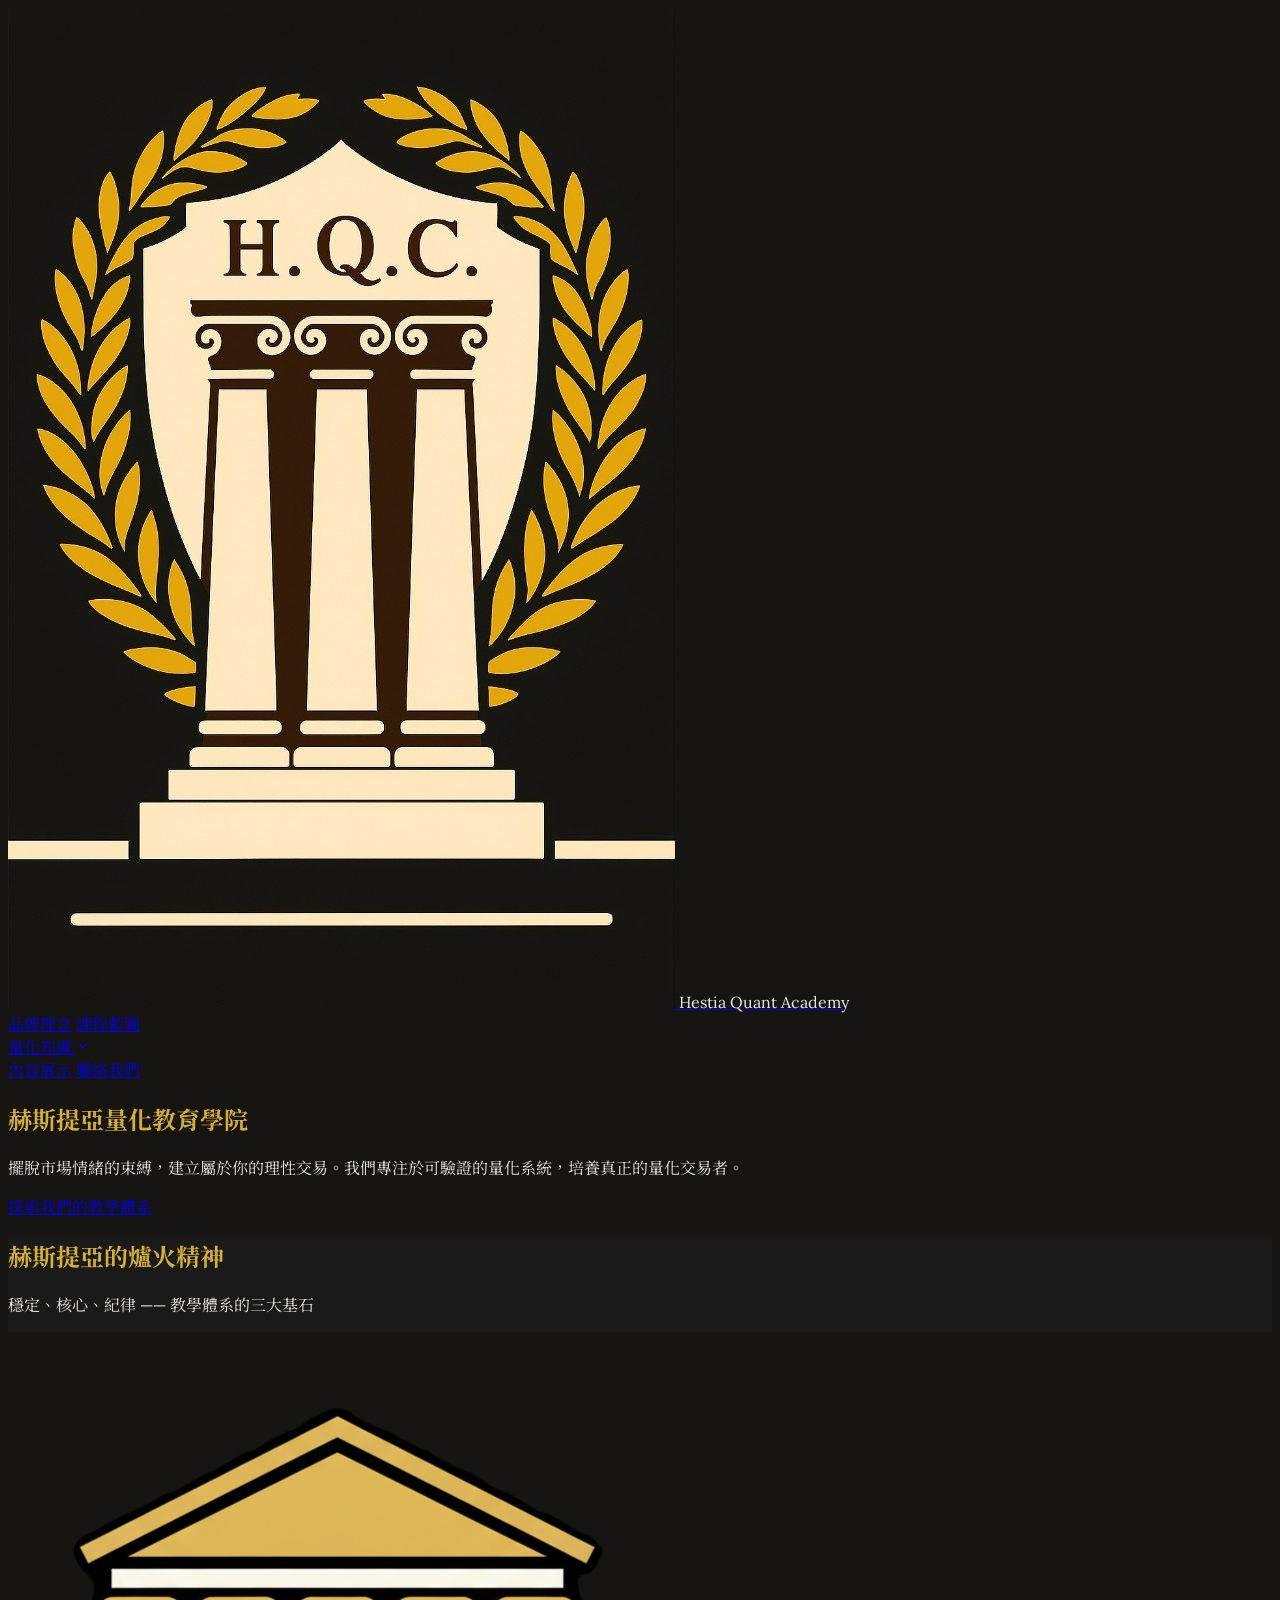
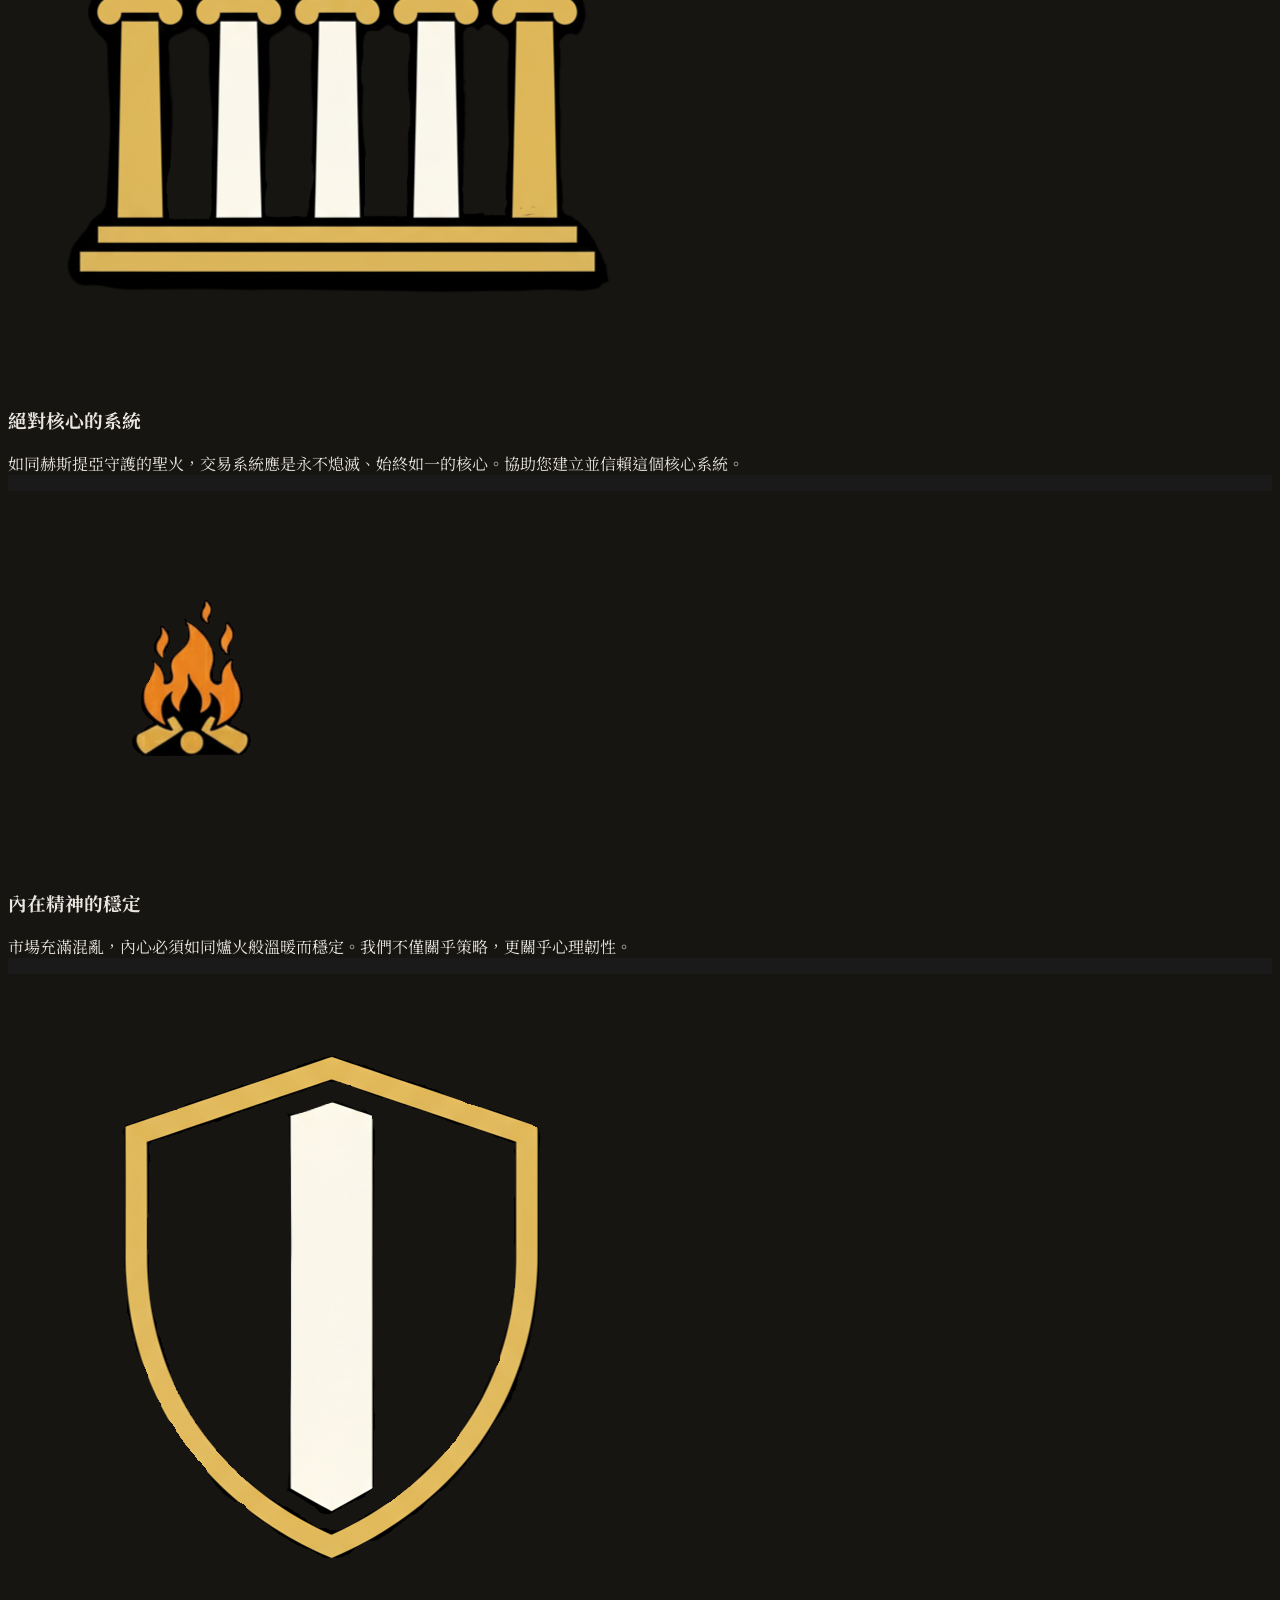
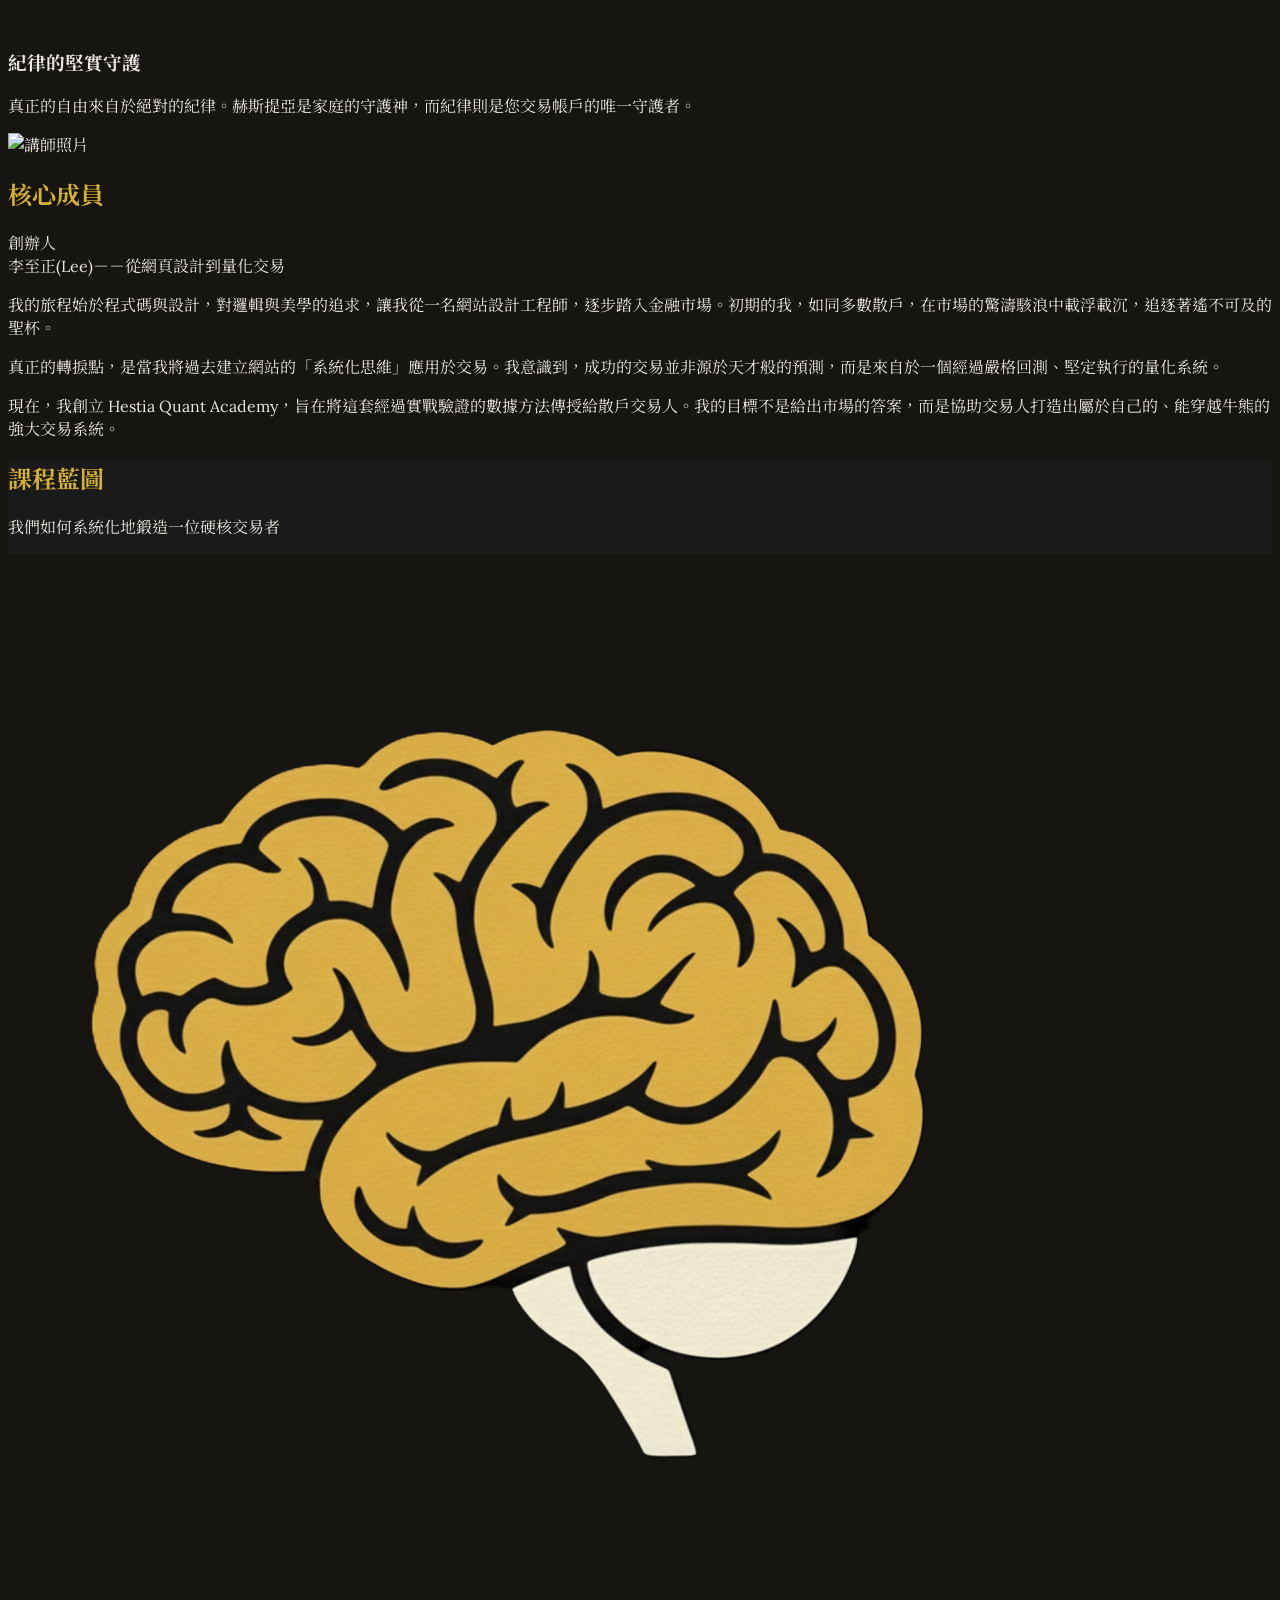
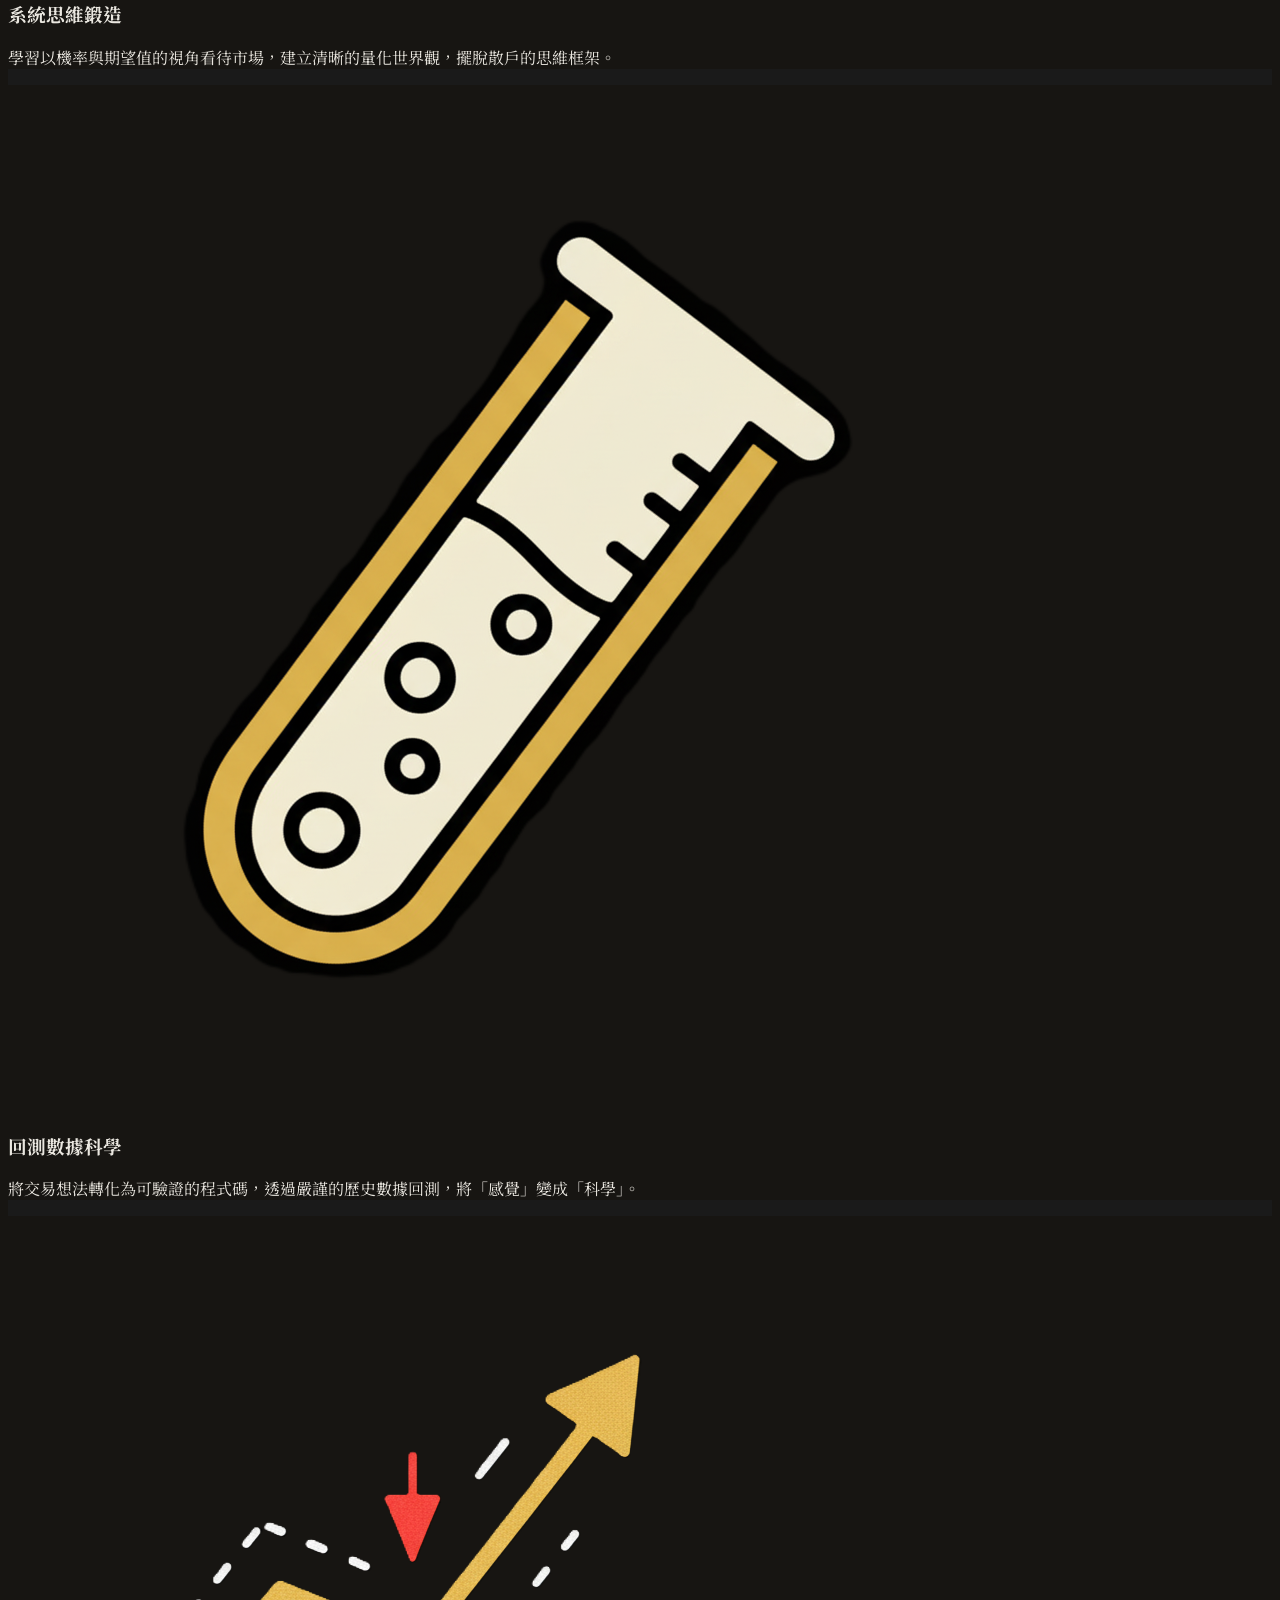
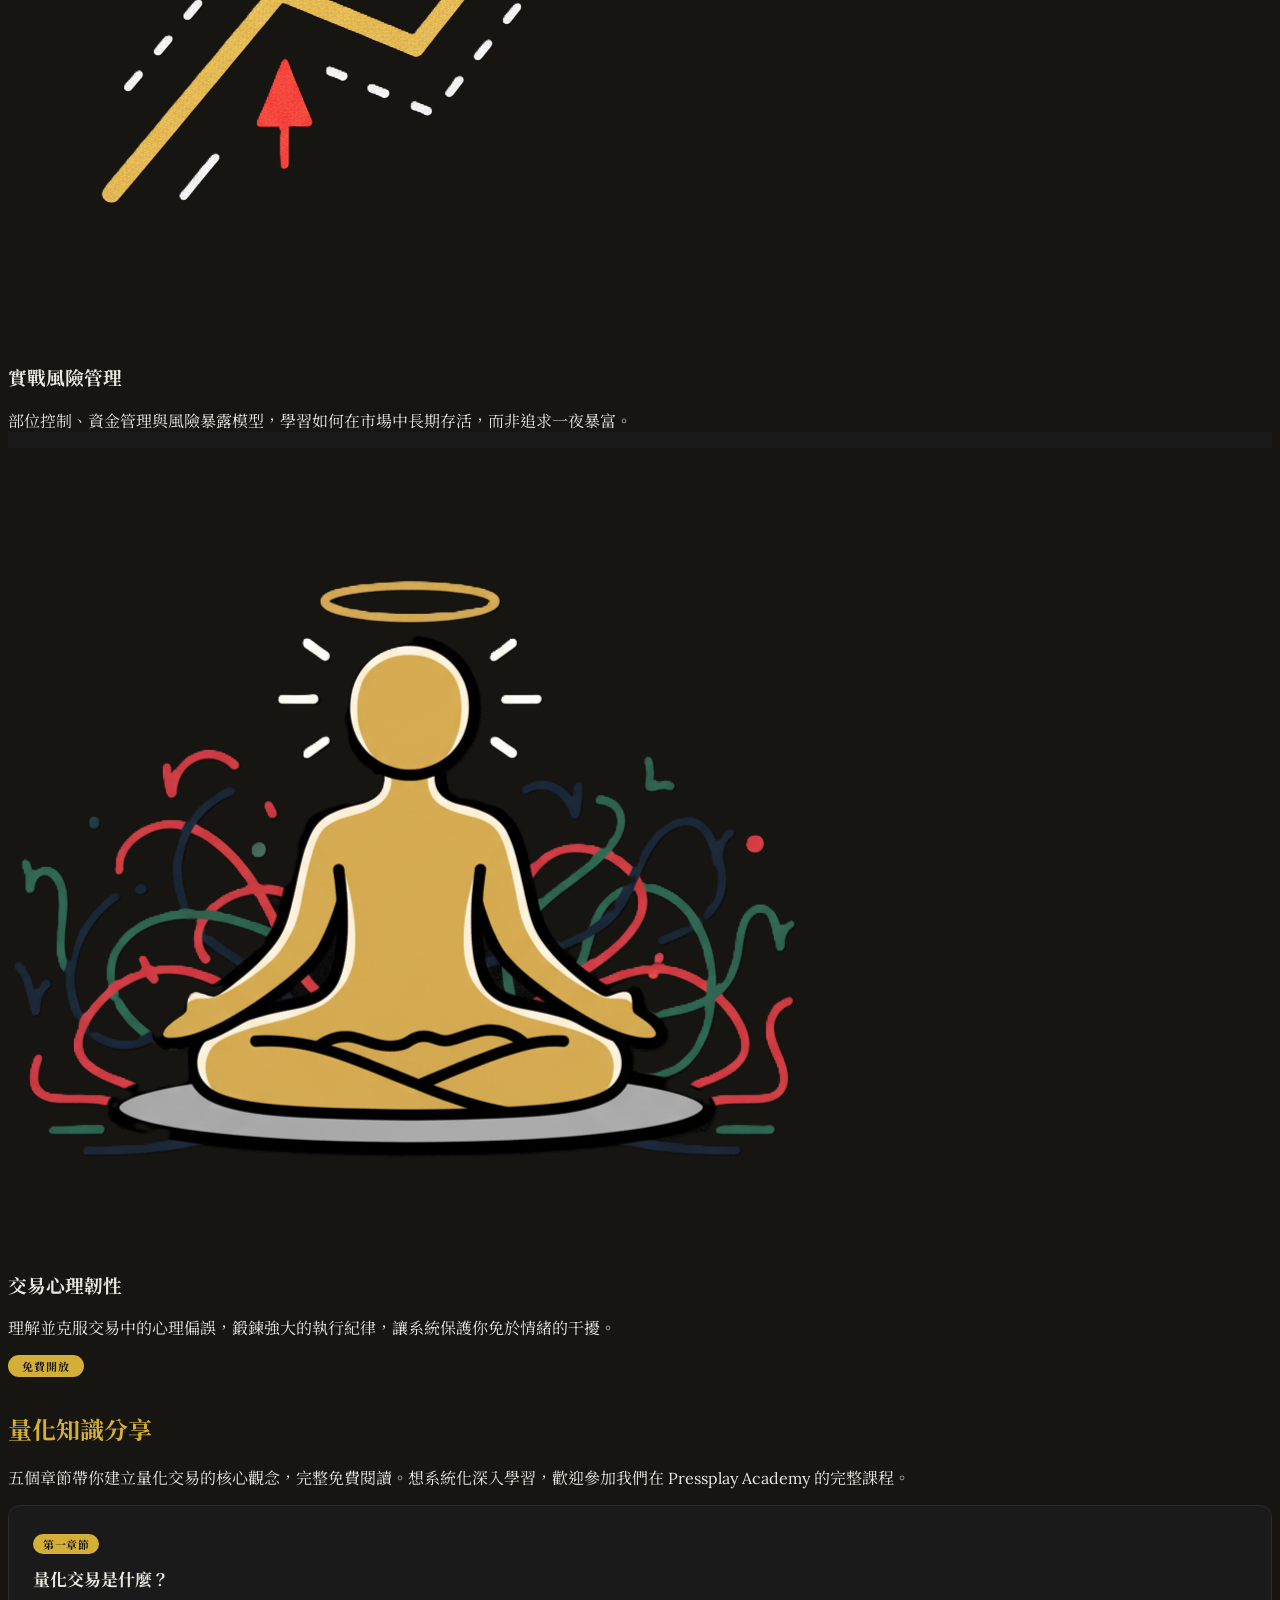
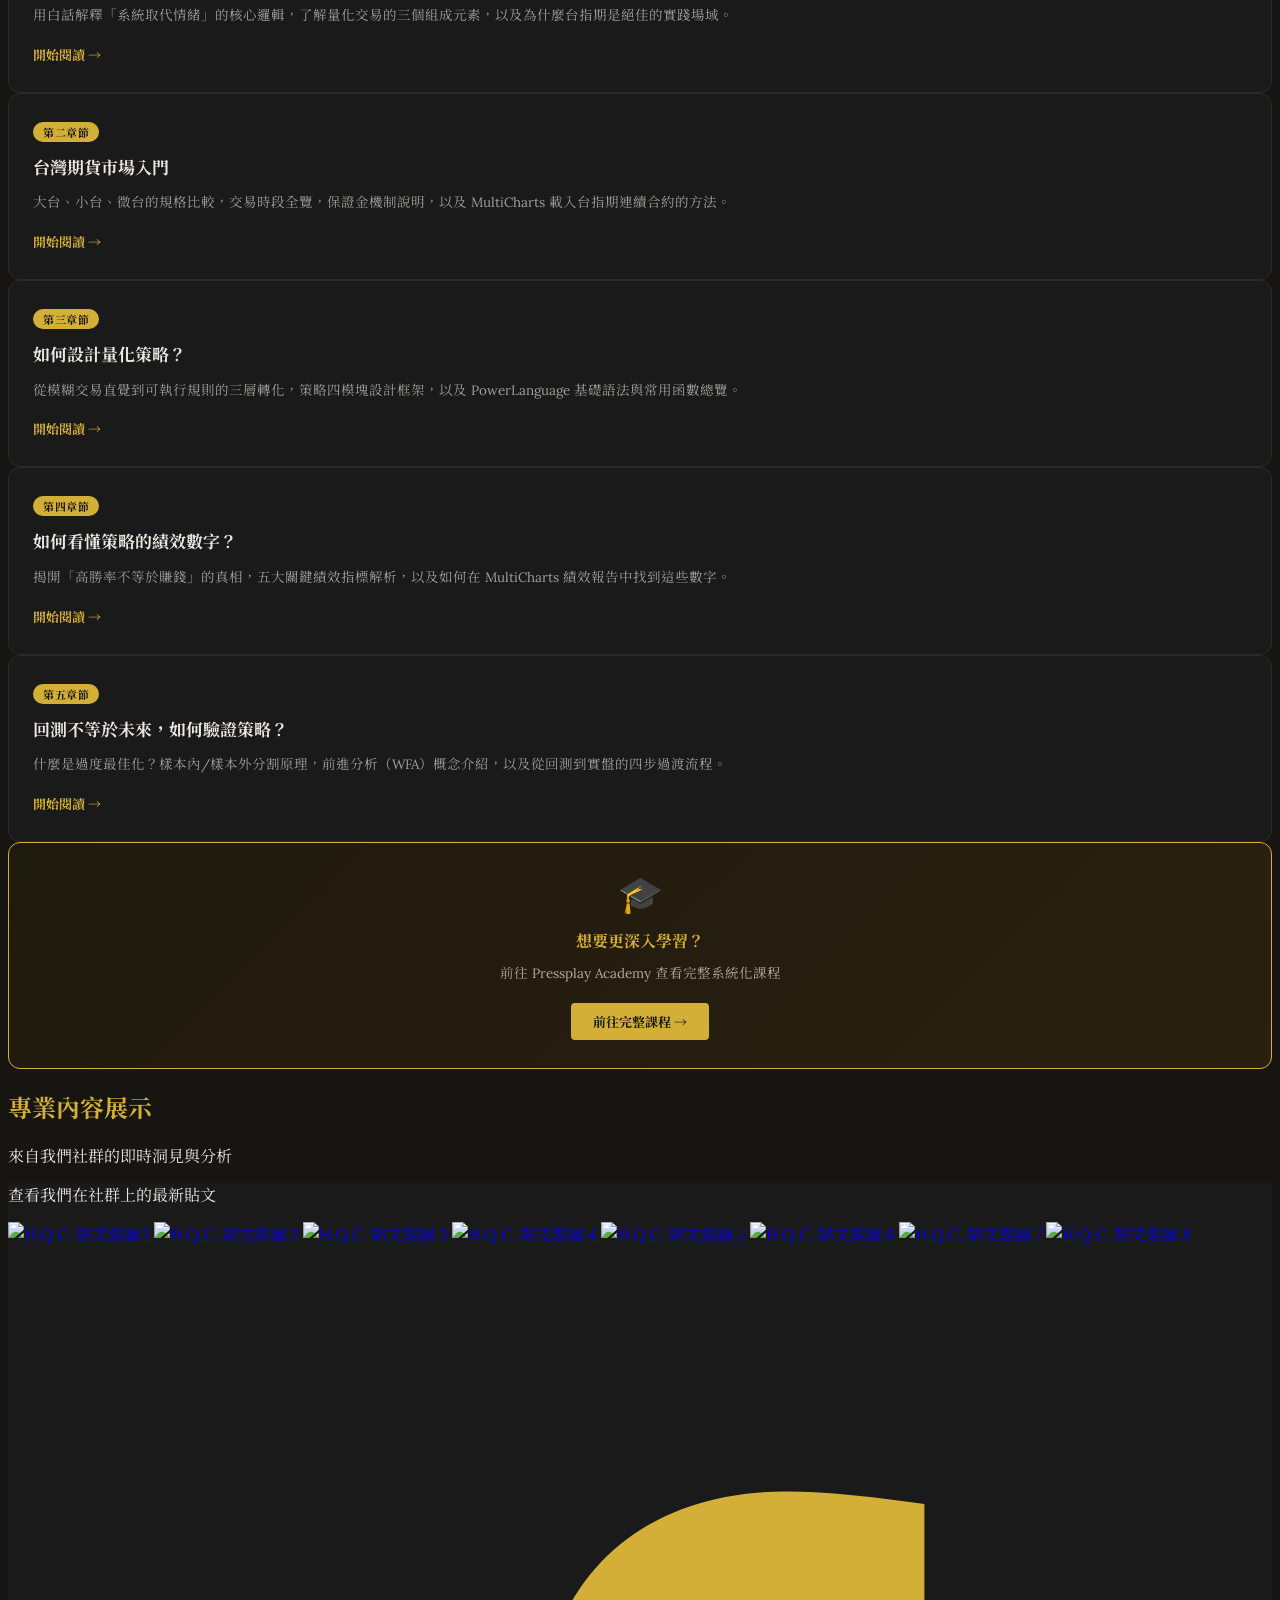
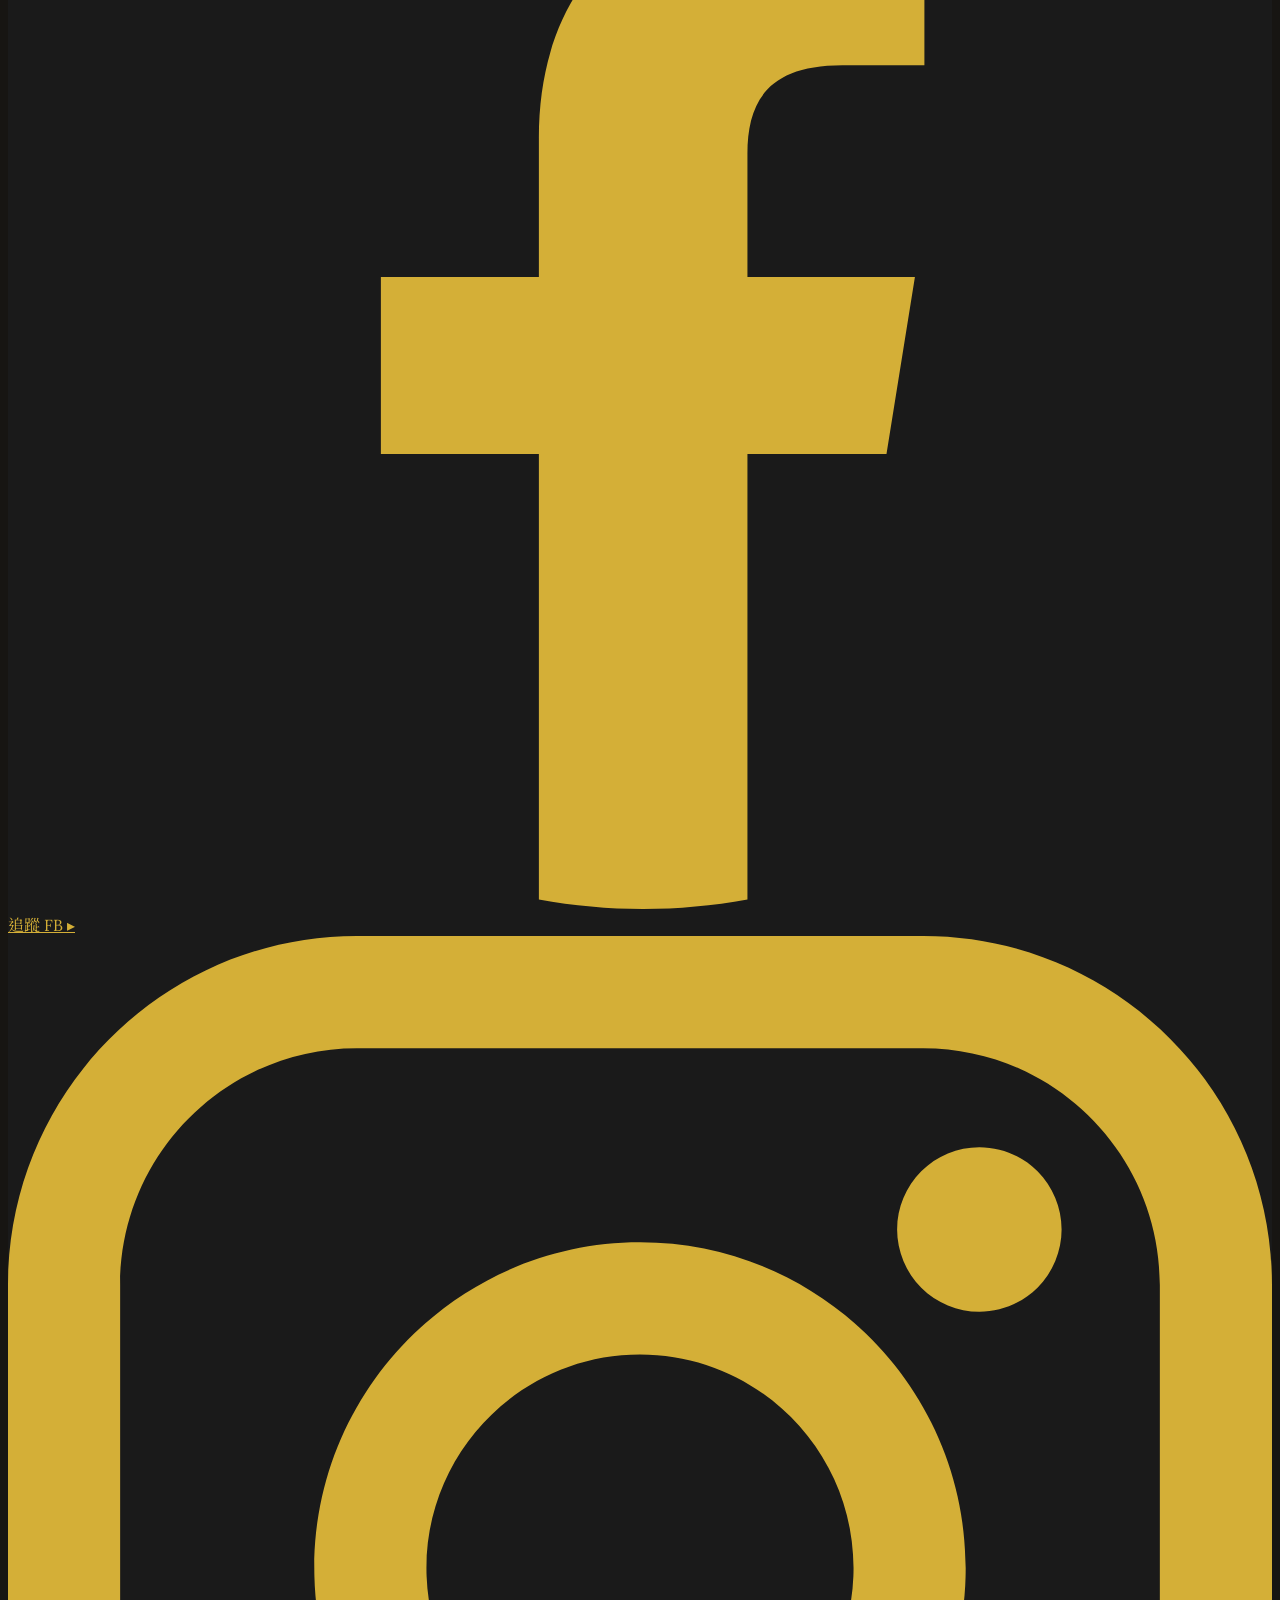
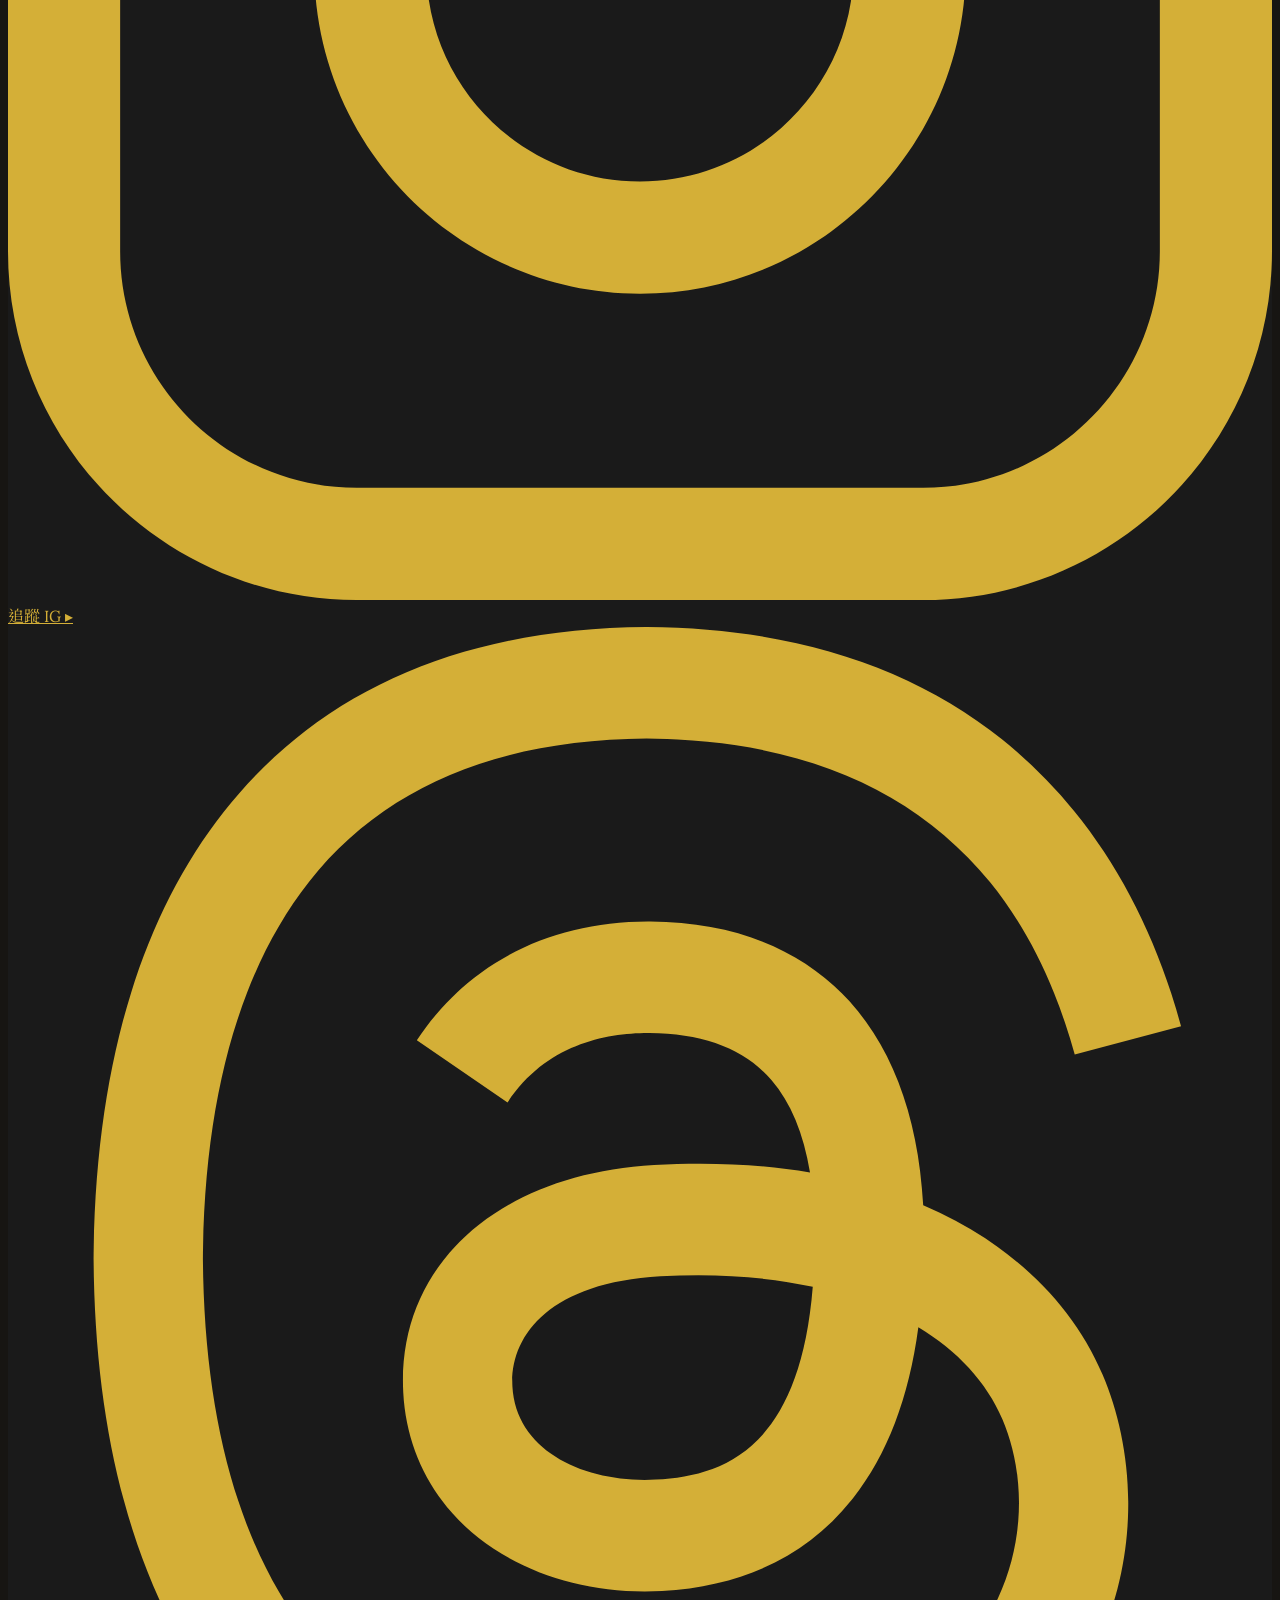
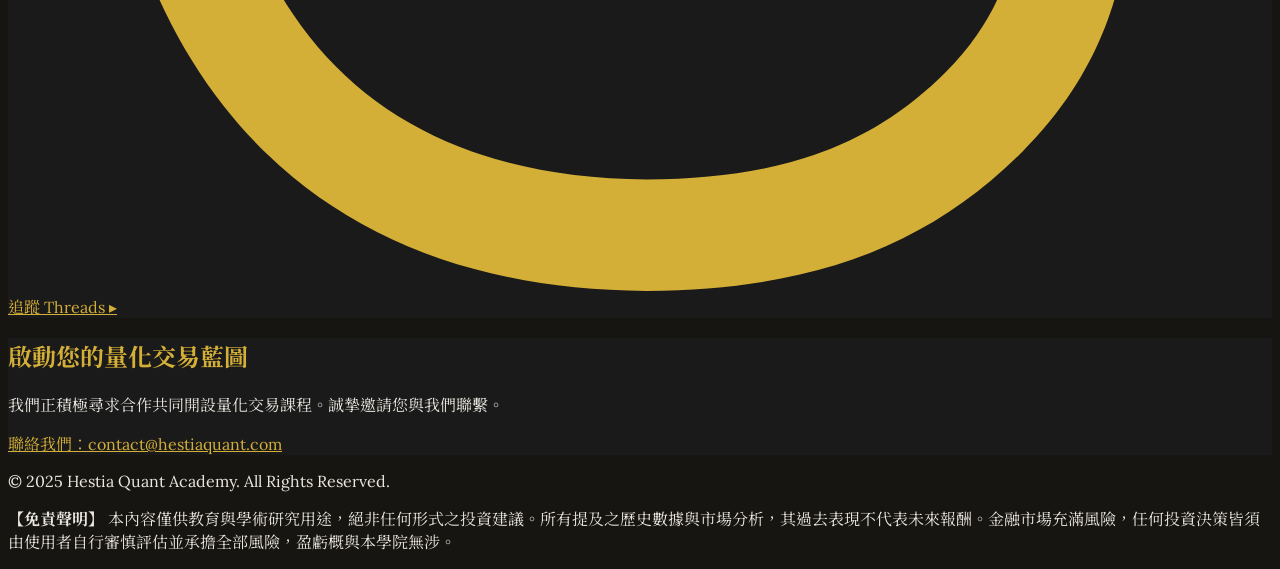
==== index.html @ 5d253583 "納入免費知識頁面 納入免費知識頁面" ====
<!DOCTYPE html>
<html lang="zh-Hant">
<head>
    <meta charset="UTF-8">
    <meta name="viewport" content="width=device-width, initial-scale=1.0">
    <title>Hestia Quant Academy 赫斯提亞量化教育學院</title>
    <script src="https://cdn.tailwindcss.com"></script>
    <link rel="preconnect" href="https://fonts.googleapis.com">
    <link rel="preconnect" href="https://fonts.gstatic.com" crossorigin>
    <link href="https://fonts.googleapis.com/css2?family=Lora:ital,wght@0,400;0,700;1,400&family=Noto+Serif+TC:wght@400;700&display=swap" rel="stylesheet">
    <style>
        /* 視覺風格：採用 Lora 與 思源宋體 作為核心字體 */
        body {
            font-family: 'Lora', 'Noto Serif TC', serif;
            background-color: #171512; 
            color: #EAE7E0;
        }
        h1, h2, h3, h4, h5, h6 {
            font-family: inherit;
        }
        .bg-brand-black { background-color: #171512; } 
        .bg-brand-dark { background-color: #1a1a1a; }
        .text-brand-beige { color: #EAE7E0; }
        .text-brand-gold { color: #D4AF37; }
        .border-brand-gold { border-color: #D4AF37; }
        .hover-bg-brand-gold:hover { background-color: #D4AF37; }
        .hover-text-brand-black:hover { color: #121212; }
        .scroll-smooth { scroll-behavior: smooth; }
        /* 確保導航錨點跳轉時，不會被固定的 Header 遮擋 */
        :target::before {
            content: "";
            display: block;
            height: 80px; /* Header 的高度 */
            margin: -80px 0 0;
        }

        /* ── 量化知識 Dropdown ── */
        .hq-dropdown { position: relative; }
        .hq-dropdown-menu {
            display: none;
            position: absolute;
            top: 100%;
            left: 50%;
            transform: translateX(-50%);
            min-width: 230px;
            background: #1a1a1a;
            border: 1px solid #D4AF37;
            border-top: none;
            border-radius: 0 0 8px 8px;
            overflow: hidden;
            box-shadow: 0 12px 32px rgba(0,0,0,0.7);
            z-index: 200;
            padding-top: 4px;
        }
        .hq-dropdown-menu.open { display: block; }
        .hq-dropdown-menu a {
            display: flex;
            align-items: center;
            gap: 10px;
            padding: 11px 18px;
            color: #EAE7E0;
            font-size: 14px;
            text-decoration: none;
            border-bottom: 1px solid #2a2a2a;
            transition: background 0.18s, color 0.18s;
        }
        .hq-dropdown-menu a:last-child { border-bottom: none; }
        .hq-dropdown-menu a:hover { background: #D4AF37; color: #171512; }
        .hq-dropdown-menu a .ch-num {
            min-width: 22px; height: 22px;
            border-radius: 50%;
            background: #D4AF37; color: #171512;
            font-size: 11px; font-weight: bold;
            display: flex; align-items: center; justify-content: center;
            flex-shrink: 0;
            transition: background 0.18s, color 0.18s;
        }
        .hq-dropdown-menu a:hover .ch-num { background: #171512; color: #D4AF37; }

        /* ── 量化知識 卡片 ── */
        .kcard {
            background: #1a1a1a;
            border: 1px solid #2a2a2a;
            border-radius: 12px;
            padding: 28px 24px;
            display: flex; flex-direction: column;
            text-decoration: none;
            transition: border-color 0.25s, transform 0.2s, box-shadow 0.25s;
        }
        .kcard:hover {
            border-color: #D4AF37;
            transform: translateY(-4px);
            box-shadow: 0 12px 28px rgba(212,175,55,0.12);
        }
        .kcard .kbadge {
            display: inline-block;
            background: #D4AF37; color: #171512;
            font-size: 11px; font-weight: bold;
            padding: 2px 10px; border-radius: 20px;
            margin-bottom: 14px; letter-spacing: 0.5px;
            width: fit-content;
        }
        .kcard .ktitle { font-size: 17px; font-weight: bold; color: #EAE7E0; margin-bottom: 10px; line-height: 1.5; }
        .kcard .kdesc  { font-size: 13.5px; color: rgba(234,231,224,0.65); line-height: 1.7; flex: 1; }
        .kcard .klink  { margin-top: 18px; font-size: 13px; color: #D4AF37; font-weight: bold; }
    </style>
</head>
<body class="bg-brand-black text-brand-beige scroll-smooth">

    <!-- Header / Navigation -->
    <header class="bg-brand-black backdrop-blur-md sticky top-0 z-50 border-b border-gray-800">
        <div class="container mx-auto px-6 py-4 flex justify-between items-center">
            <a href="#" class="flex items-center space-x-3">
                <img src="images/LOGO.jpg" alt="H.Q.C. Logo" class="h-8 w-auto">
                <span class="text-xl font-bold text-brand-beige tracking-wider">Hestia Quant Academy</span>
            </a>
            <nav class="hidden md:flex items-center space-x-8 text-lg">
                <a href="#philosophy" class="hover:text-brand-gold transition-colors duration-300">品牌理念</a>
                <a href="#blueprint" class="hover:text-brand-gold transition-colors duration-300">課程藍圖</a>

                <!-- 量化知識下拉選單 -->
                <div class="hq-dropdown">
                    <a href="#knowledge" class="hover:text-brand-gold transition-colors duration-300 flex items-center gap-1 cursor-pointer select-none">
                        量化知識
                        <svg xmlns="http://www.w3.org/2000/svg" width="14" height="14" viewBox="0 0 24 24" fill="none" stroke="currentColor" stroke-width="2.5" stroke-linecap="round" stroke-linejoin="round"><polyline points="6 9 12 15 18 9"/></svg>
                    </a>
                    <div class="hq-dropdown-menu">
                        <a href="ch1.html"><span class="ch-num">1</span>量化交易是什麼？</a>
                        <a href="ch2.html"><span class="ch-num">2</span>台灣期貨市場入門</a>
                        <a href="ch3.html"><span class="ch-num">3</span>如何設計量化策略？</a>
                        <a href="ch4.html"><span class="ch-num">4</span>如何看懂績效數字？</a>
                        <a href="ch5.html"><span class="ch-num">5</span>回測不等於未來</a>
                    </div>
                </div>

                <a href="#content" class="hover:text-brand-gold transition-colors duration-300">內容展示</a>
                <a href="#contact" class="hover:text-brand-gold transition-colors duration-300">聯絡我們</a>
            </nav>
            <div class="md:hidden">
                <!-- Mobile Menu Button -->
            </div>
        </div>
    </header>

    <main>
        <!-- Section 1: Hero -->
        <section id="hero" class="min-h-screen flex items-center bg-brand-black relative overflow-hidden">
            <div class="absolute inset-0 bg-grid-gray-800/20 [mask-image:linear-gradient(to_bottom,white_20%,transparent_100%)]"></div>
            <div class="container mx-auto px-6 text-center z-10">
                <h1 class="text-5xl md:text-7xl font-bold text-brand-gold leading-tight tracking-wider">
                    赫斯提亞量化教育學院
                </h1>
                <p class="mt-6 text-xl md:text-2xl text-brand-beige max-w-3xl mx-auto">
                    擺脫市場情緒的束縛，建立屬於你的理性交易。我們專注於可驗證的量化系統，培養真正的量化交易者。
                </p>
                <a href="#blueprint" class="mt-12 inline-block bg-brand-gold text-brand-black font-bold text-lg px-8 py-4 rounded-lg shadow-lg shadow-brand-gold/20 hover-bg-brand-gold/90 transition-all duration-300 transform hover:scale-105">
                    探索我們的教學體系
                </a>
            </div>
            <div class="absolute bottom-0 left-1/2 -translate-x-1/2 w-[150%] h-32 bg-brand-black blur-3xl"></div>
        </section>

        <!-- Section 2: Brand Philosophy -->
        <section id="philosophy" class="py-20 md:py-32 bg-brand-dark">
            <div class="container mx-auto px-6">
                <div class="text-center mb-16">
                    <h2 class="text-4xl md:text-5xl font-bold text-brand-gold">赫斯提亞的爐火精神</h2>
                    <p class="mt-4 text-lg text-brand-beige/80">穩定、核心、紀律 —— 教學體系的三大基石</p>
                </div>
                <div class="grid md:grid-cols-3 gap-10 text-center">
                    <!-- [版面修正] 移除包覆圖片的 div，直接為 img 標籤設定大小與置中 -->
                    <div class="bg-brand-black p-8 rounded-xl border border-gray-800 hover:border-brand-gold/50 transition-all duration-300 flex flex-col items-center">
                        <img src="images/1.png" alt="絕對核心的系統圖示" class="w-20 h-20 mb-6">
                        <h3 class="text-2xl font-semibold text-brand-beige mb-3">絕對核心的系統</h3>
                        <p class="text-brand-beige/70">如同赫斯提亞守護的聖火，交易系統應是永不熄滅、始終如一的核心。協助您建立並信賴這個核心系統。</p>
                    </div>
                    <div class="bg-brand-black p-8 rounded-xl border border-gray-800 hover:border-brand-gold/50 transition-all duration-300 flex flex-col items-center">
                        <img src="images/2.png" alt="內在精神的穩定圖示" class="w-20 h-20 mb-6">
                        <h3 class="text-2xl font-semibold text-brand-beige mb-3">內在精神的穩定</h3>
                        <p class="text-brand-beige/70">市場充滿混亂，內心必須如同爐火般溫暖而穩定。我們不僅關乎策略，更關乎心理韌性。</p>
                    </div>
                    <div class="bg-brand-black p-8 rounded-xl border border-gray-800 hover:border-brand-gold/50 transition-all duration-300 flex flex-col items-center">
                        <img src="images/3.png" alt="紀律的堅實守護圖示" class="w-20 h-20 mb-6">
                        <h3 class="text-2xl font-semibold text-brand-beige mb-3">紀律的堅實守護</h3>
                        <p class="text-brand-beige/70">真正的自由來自於絕對的紀律。赫斯提亞是家庭的守護神，而紀律則是您交易帳戶的唯一守護者。</p>
                    </div>
                </div>
            </div>
        </section>

        <!-- Section 3: Instructor's Bio -->
        <section id="instructor" class="py-20 md:py-32 bg-brand-black">
            <div class="container mx-auto px-6">
                <div class="flex flex-col md:flex-row items-center gap-12 md:gap-16">
                    <div class="md:w-1/3 text-center">
                        <img src="images/manfirst.jpg" alt="講師照片" class="rounded-full w-64 h-64 md:w-80 md:h-80 mx-auto object-cover border-4 border-brand-gold/50 shadow-lg shadow-brand-gold/10">
                    </div>
                    <div class="md:w-2/3">
                        <h2 class="text-4xl md:text-5xl font-bold text-brand-gold mb-4">核心成員</h2>
                        <p class="text-lg text-brand-beige/80 mb-6">創辦人<br>李至正(Lee)－－從網頁設計到量化交易</p>
                        <div class="space-y-4 text-brand-beige/90 text-base leading-relaxed">
                            <p>我的旅程始於程式碼與設計，對邏輯與美學的追求，讓我從一名網站設計工程師，逐步踏入金融市場。初期的我，如同多數散戶，在市場的驚濤駭浪中載浮載沉，追逐著遙不可及的聖杯。</p>
                            <p>真正的轉捩點，是當我將過去建立網站的「系統化思維」應用於交易。我意識到，成功的交易並非源於天才般的預測，而是來自於一個經過嚴格回測、堅定執行的量化系統。</p>
                            <p>現在，我創立 Hestia Quant Academy，旨在將這套經過實戰驗證的數據方法傳授給散戶交易人。我的目標不是給出市場的答案，而是協助交易人打造出屬於自己的、能穿越牛熊的強大交易系統。</p>
                        </div>
                    </div>
                </div>
            </div>
        </section>

        <!-- Section 4: Course Blueprint -->
        <section id="blueprint" class="py-20 md:py-32 bg-brand-dark">
            <div class="container mx-auto px-6">
                <div class="text-center mb-16">
                    <h2 class="text-4xl md:text-5xl font-bold text-brand-gold">課程藍圖</h2>
                    <p class="mt-4 text-lg text-brand-beige/80">我們如何系統化地鍛造一位硬核交易者</p>
                </div>
                <div class="grid md:grid-cols-2 lg:grid-cols-4 gap-8">
                    <!-- [版面修正] 移除包覆圖片的 div，直接為 img 標籤設定大小與置中 -->
                    <div class="bg-brand-black p-8 rounded-xl border border-gray-800 text-center hover:border-brand-gold/50 transition-all duration-300 flex flex-col items-center">
                        <img src="images/4.png" alt="系統思維鍛造圖示" class="w-20 h-20 mb-6">
                        <h3 class="text-2xl font-semibold text-brand-beige mb-3">系統思維鍛造</h3>
                        <p class="text-brand-beige/70">學習以機率與期望值的視角看待市場，建立清晰的量化世界觀，擺脫散戶的思維框架。</p>
                    </div>
                    <div class="bg-brand-black p-8 rounded-xl border border-gray-800 text-center hover:border-brand-gold/50 transition-all duration-300 flex flex-col items-center">
                        <img src="images/5.png" alt="回測數據科學圖示" class="w-20 h-20 mb-6">
                        <h3 class="text-2xl font-semibold text-brand-beige mb-3">回測數據科學</h3>
                        <p class="text-brand-beige/70">將交易想法轉化為可驗證的程式碼，透過嚴謹的歷史數據回測，將「感覺」變成「科學」。</p>
                    </div>
                    <div class="bg-brand-black p-8 rounded-xl border border-gray-800 text-center hover:border-brand-gold/50 transition-all duration-300 flex flex-col items-center">
                        <img src="images/6.png" alt="實戰風險管理圖示" class="w-20 h-20 mb-6">
                        <h3 class="text-2xl font-semibold text-brand-beige mb-3">實戰風險管理</h3>
                        <p class="text-brand-beige/70">部位控制、資金管理與風險暴露模型，學習如何在市場中長期存活，而非追求一夜暴富。</p>
                    </div>
                    <div class="bg-brand-black p-8 rounded-xl border border-gray-800 text-center hover:border-brand-gold/50 transition-all duration-300 flex flex-col items-center">
                        <img src="images/7.png" alt="交易心理韌性圖示" class="w-20 h-20 mb-6">
                        <h3 class="text-2xl font-semibold text-brand-beige mb-3">交易心理韌性</h3>
                        <p class="text-brand-beige/70">理解並克服交易中的心理偏誤，鍛鍊強大的執行紀律，讓系統保護你免於情緒的干擾。</p>
                    </div>
                </div>
            </div>
        </section>
        
        <!-- Section 5: Free Knowledge Sharing -->
        <section id="knowledge" class="py-20 md:py-32 bg-brand-black">
            <div class="container mx-auto px-6">
                <div class="text-center mb-12">
                    <span style="display:inline-block;background:#D4AF37;color:#171512;font-size:11px;font-weight:bold;padding:3px 14px;border-radius:20px;letter-spacing:1px;margin-bottom:14px;">免費開放</span>
                    <h2 class="text-4xl md:text-5xl font-bold text-brand-gold">量化知識分享</h2>
                    <p class="mt-4 text-lg text-brand-beige/70 max-w-2xl mx-auto">五個章節帶你建立量化交易的核心觀念，完整免費閱讀。想系統化深入學習，歡迎參加我們在 Pressplay Academy 的完整課程。</p>
                </div>
                <div class="grid md:grid-cols-2 lg:grid-cols-3 gap-6">
                    <a href="ch1.html" class="kcard">
                        <span class="kbadge">第一章節</span>
                        <div class="ktitle">量化交易是什麼？</div>
                        <div class="kdesc">用白話解釋「系統取代情緒」的核心邏輯，了解量化交易的三個組成元素，以及為什麼台指期是絕佳的實踐場域。</div>
                        <div class="klink">開始閱讀 →</div>
                    </a>
                    <a href="ch2.html" class="kcard">
                        <span class="kbadge">第二章節</span>
                        <div class="ktitle">台灣期貨市場入門</div>
                        <div class="kdesc">大台、小台、微台的規格比較，交易時段全覽，保證金機制說明，以及 MultiCharts 載入台指期連續合約的方法。</div>
                        <div class="klink">開始閱讀 →</div>
                    </a>
                    <a href="ch3.html" class="kcard">
                        <span class="kbadge">第三章節</span>
                        <div class="ktitle">如何設計量化策略？</div>
                        <div class="kdesc">從模糊交易直覺到可執行規則的三層轉化，策略四模塊設計框架，以及 PowerLanguage 基礎語法與常用函數總覽。</div>
                        <div class="klink">開始閱讀 →</div>
                    </a>
                    <a href="ch4.html" class="kcard">
                        <span class="kbadge">第四章節</span>
                        <div class="ktitle">如何看懂策略的績效數字？</div>
                        <div class="kdesc">揭開「高勝率不等於賺錢」的真相，五大關鍵績效指標解析，以及如何在 MultiCharts 績效報告中找到這些數字。</div>
                        <div class="klink">開始閱讀 →</div>
                    </a>
                    <a href="ch5.html" class="kcard">
                        <span class="kbadge">第五章節</span>
                        <div class="ktitle">回測不等於未來，如何驗證策略？</div>
                        <div class="kdesc">什麼是過度最佳化？樣本內/樣本外分割原理，前進分析（WFA）概念介紹，以及從回測到實盤的四步過渡流程。</div>
                        <div class="klink">開始閱讀 →</div>
                    </a>
                    <a href="https://www.pressplay.cc/link/s/9F24399F" target="_blank" rel="noopener"
                       style="background:linear-gradient(135deg,#1F1A0E,#2A2010);border:1px solid #D4AF37;border-radius:12px;padding:28px 24px;display:flex;flex-direction:column;align-items:center;justify-content:center;text-align:center;text-decoration:none;transition:transform 0.2s,box-shadow 0.25s;"
                       onmouseover="this.style.transform='translateY(-4px)';this.style.boxShadow='0 12px 28px rgba(212,175,55,0.2)'"
                       onmouseout="this.style.transform='';this.style.boxShadow=''">
                        <div style="font-size:36px;margin-bottom:12px;">🎓</div>
                        <div style="color:#D4AF37;font-weight:bold;font-size:16px;margin-bottom:10px;">想要更深入學習？</div>
                        <div style="color:rgba(234,231,224,0.7);font-size:13.5px;line-height:1.7;margin-bottom:18px;">前往 Pressplay Academy 查看完整系統化課程</div>
                        <span style="background:#D4AF37;color:#171512;font-weight:bold;font-size:13px;padding:9px 22px;border-radius:4px;">前往完整課程 →</span>
                    </a>
                </div>
            </div>
        </section>

        <!-- Section 6: Content Showcase -->
        <section id="content" class="py-20 md:py-32 bg-brand-black">
            <div class="container mx-auto px-6">
                <div class="text-center mb-16">
                    <h2 class="text-4xl md:text-5xl font-bold text-brand-gold">專業內容展示</h2>
                    <p class="mt-4 text-lg text-brand-beige/80">來自我們社群的即時洞見與分析</p>
                </div>
                <div class="bg-brand-dark p-8 rounded-xl border border-gray-800">
                    <p class="text-center text-brand-beige/70 mb-8">
                        查看我們在社群上的最新貼文
                    </p>
                    <div class="grid grid-cols-2 md:grid-cols-3 lg:grid-cols-4 gap-4">
                        <a href="https://www.instagram.com/p/DO8bC39Dztf" target="_blank" rel="noopener noreferrer" class="block aspect-square rounded-lg overflow-hidden group shadow-lg">
                            <img src="https://scontent-tpe1-1.cdninstagram.com/v/t51.82787-15/552112461_17846004174572140_7493366537819819125_n.jpg?stp=dst-jpg_e35_tt6&_nc_cat=109&ig_cache_key=MzcyNzk3MzUzNjMzMDg5MDA3OQ%3D%3D.3-ccb1-7&ccb=1-7&_nc_sid=58cdad&efg=eyJ2ZW5jb2RlX3RhZyI6InhwaWRzLjEwODB4MTA4MC5zZHIuQzMifQ%3D%3D&_nc_ohc=Z22MlIPs1iQQ7kNvwGFW4wL&_nc_oc=AdnPDvdIE62_Tl-ZNDYRGDb7UCxTfCgXFFKOpR9aY4KVHD8ezXNqeFjDHudHH3e8Q6A9HAf8gxm3tgrjp55mwEM1&_nc_ad=z-m&_nc_cid=0&_nc_zt=23&_nc_ht=scontent-tpe1-1.cdninstagram.com&_nc_gid=Q0z2tTcRV3OgwFyI8H7DCA&oh=00_AfgeHNQpw0yBUTnb7dAei9EJYxqqADTzxuosYKuLcDq9YQ&oe=691B7FC4" alt="H.Q.C. 貼文縮圖 1" class="w-full h-full object-cover group-hover:scale-110 transition-transform duration-300 ease-in-out">
                        </a>
                        <a href="https://www.instagram.com/p/DPOcavpEc2e/" target="_blank" rel="noopener noreferrer" class="block aspect-square rounded-lg overflow-hidden group shadow-lg">
                            <img src="https://scontent-tpe1-1.cdninstagram.com/v/t51.82787-15/556945900_17847452331572140_6816237122773456062_n.heic?stp=dst-jpg_e35_tt6&_nc_cat=101&ig_cache_key=MzczMzA0NjEyNDMwMDMyNDI1NA%3D%3D.3-ccb1-7&ccb=1-7&_nc_sid=58cdad&efg=eyJ2ZW5jb2RlX3RhZyI6InhwaWRzLjE0NDB4MTQ0MC5zZHIuQzMifQ%3D%3D&_nc_ohc=91gd7QyfhuUQ7kNvwEXqPWV&_nc_oc=AdkcqFOn2LP_5Oalpw6AKqSFdUu3iA8gm-AL02l0EJWgF3BFXkwIC_S1-RINLz_1Gmpv-4W90hA2WXVWhlzxYIDM&_nc_ad=z-m&_nc_cid=0&_nc_zt=23&_nc_ht=scontent-tpe1-1.cdninstagram.com&_nc_gid=F4YUChL9Fx_aUEAr1I6ddQ&oh=00_AfgTqcJdgFQeGNAEWnOj9E2OIhA5lb0SEbkh3Yir46q1tA&oe=691BA537" alt="H.Q.C. 貼文縮圖 2" class="w-full h-full object-cover group-hover:scale-110 transition-transform duration-300 ease-in-out">
                        </a>
                        <a href="https://www.instagram.com/p/DPgeWxbjwGt/" target="_blank" rel="noopener noreferrer" class="block aspect-square rounded-lg overflow-hidden group shadow-lg">
                            <img src="https://scontent-tpe1-1.cdninstagram.com/v/t51.82787-15/559731791_17848803639572140_3451121220574303030_n.heic?stp=dst-jpg_e35_tt6&_nc_cat=106&ig_cache_key=MzczODEyMTE5NzAxNzAzOTI3Nw%3D%3D.3-ccb1-7&ccb=1-7&_nc_sid=58cdad&efg=eyJ2ZW5jb2RlX3RhZyI6InhwaWRzLjE0NDB4MTQ0MC5zZHIuQzMifQ%3D%3D&_nc_ohc=AwR4hHSuWHkQ7kNvwEpctW8&_nc_oc=AdkpWVpI2-HTO5v0h_-7Z_TfevTuAtaoPNn5RuAeCVxmLhDO4LUM7Ufs-C6V_0uRUy1IUN7sT_maKp_heHpJ5riz&_nc_ad=z-m&_nc_cid=0&_nc_zt=23&_nc_ht=scontent-tpe1-1.cdninstagram.com&_nc_gid=m5L7IN3h58GcmfonLsN74g&oh=00_AfjxlPaH6cPwFYB_cgF15M3KKEIVM0qSk0Din_DiAbyvaA&oe=691B926D" alt="H.Q.C. 貼文縮圖 3" class="w-full h-full object-cover group-hover:scale-110 transition-transform duration-300 ease-in-out">
                        </a>
                        <a href="https://www.instagram.com/p/DPoSZx0DzNp/" target="_blank" rel="noopener noreferrer" class="block aspect-square rounded-lg overflow-hidden group shadow-lg">
                            <img src="https://scontent-tpe1-1.cdninstagram.com/v/t51.82787-15/562799299_17849206443572140_6530279772289089194_n.heic?stp=dst-jpg_e35_tt6&_nc_cat=102&ig_cache_key=Mzc0MDMyMDQyNjg0MjA3NjAwOQ%3D%3D.3-ccb1-7&ccb=1-7&_nc_sid=58cdad&efg=eyJ2ZW5jb2RlX3RhZyI6InhwaWRzLjE0NDB4MTQ0MC5zZHIuQzMifQ%3D%3D&_nc_ohc=wcQRbCsxL4cQ7kNvwHcTF7k&_nc_oc=AdmAyXEC4uXyOTLoDFSCUw6YpuTGhd7Dzhvg2f3nhF3fOZ4WSS7f4zXuSyCYlouC0ehOCKwvTkjILC76lXxczwrZ&_nc_ad=z-m&_nc_cid=0&_nc_zt=23&_nc_ht=scontent-tpe1-1.cdninstagram.com&_nc_gid=3XFWz7fEYVynIbdiLSi7oA&oh=00_Afgxtfru_3M253o_E8M-Qegsaaf4rWjnpTMS9Mr8QyKNjA&oe=691BA7F8" alt="H.Q.C. 貼文縮圖 4" class="w-full h-full object-cover group-hover:scale-110 transition-transform duration-300 ease-in-out">
                        </a>
                        <a href="https://www.instagram.com/p/DP6MWyWD7KY/" target="_blank" rel="noopener noreferrer" class="hidden md:block aspect-square rounded-lg overflow-hidden group shadow-lg">
                            <img src="https://scontent-tpe1-1.cdninstagram.com/v/t51.82787-15/565175674_17850108510572140_4120280257190672607_n.jpg?stp=dst-jpg_e35_tt6&_nc_cat=108&ig_cache_key=Mzc0NTM2MDM4MjU1NTgyODg4OA%3D%3D.3-ccb1-7&ccb=1-7&_nc_sid=58cdad&efg=eyJ2ZW5jb2RlX3RhZyI6InhwaWRzLjEwODB4MTA4MC5zZHIuQzMifQ%3D%3D&_nc_ohc=KAXHmOdWwI0Q7kNvwEHkl7v&_nc_oc=Adkg4ZHBdbkj5jRz-CcYl5dHDeEw29YlLPk_XlLdlpiiskulTlQD-RDnyiF8DVTk2QemIilAM-vXF382juvVhYho&_nc_ad=z-m&_nc_cid=0&_nc_zt=23&_nc_ht=scontent-tpe1-1.cdninstagram.com&_nc_gid=sMHX-_KEWQFC90SldubX0g&oh=00_AficAuNkMuq_leWKaeItz0JE05OEp7nfPX981X9aIT1pFw&oe=691B86F6" alt="H.Q.C. 貼文縮圖 5" class="w-full h-full object-cover group-hover:scale-110 transition-transform duration-300 ease-in-out">
                        </a>
                        <a href="https://www.instagram.com/p/DQEhjY-j_S9/" target="_blank" rel="noopener noreferrer" class="hidden md:block aspect-square rounded-lg overflow-hidden group shadow-lg">
                            <img src="https://scontent-tpe1-1.cdninstagram.com/v/t51.82787-15/569043209_17850628698572140_2699152528145523849_n.heic?stp=dst-jpg_e35_tt6&_nc_cat=106&ig_cache_key=Mzc0ODI2ODM1NzQxNTA3Mjk1Nw%3D%3D.3-ccb1-7&ccb=1-7&_nc_sid=58cdad&efg=eyJ2ZW5jb2RlX3RhZyI6InhwaWRzLjE0NDB4MTQ0MC5zZHIuQzMifQ%3D%3D&_nc_ohc=Ayt-u2Rv2YwQ7kNvwGtLdyq&_nc_oc=Adm928UlcHdGftgvYi6HPAw3SZd60EfnuYHdAq204zFN_n-ZNa5v7zPQpgVwdd_L4rsFMaXvZmvWzovm0gebf4e9&_nc_ad=z-m&_nc_cid=0&_nc_zt=23&_nc_ht=scontent-tpe1-1.cdninstagram.com&_nc_gid=sMHX-_KEWQFC90SldubX0g&oh=00_AfhqE9U8nHZmpSCp4lGeG3a-qfHRjnqZgxOfaZ_EUSoHtw&oe=691BAAD4" alt="H.Q.C. 貼文縮圖 6" class="w-full h-full object-cover group-hover:scale-110 transition-transform duration-300 ease-in-out">
                        </a>
                        <a href="https://www.instagram.com/p/DQojVCgD4bk/" target="_blank" rel="noopener noreferrer" class="hidden lg:block aspect-square rounded-lg overflow-hidden group shadow-lg">
                            <img src="https://scontent-tpe1-1.cdninstagram.com/v/t51.82787-15/573122956_17852346522572140_2769950006853813617_n.jpg?stp=dst-jpg_e35_tt6&_nc_cat=105&ig_cache_key=Mzc1ODQwOTI2NjQ2Mjk1MTE0MA%3D%3D.3-ccb1-7&ccb=1-7&_nc_sid=58cdad&efg=eyJ2ZW5jb2RlX3RhZyI6InhwaWRzLjEwODB4MTA4MC5zZHIuQzMifQ%3D%3D&_nc_ohc=-s23PzhE4JYQ7kNvwE0S5m2&_nc_oc=AdlBe3f25m_8V3OLpi8mpIrlDR22ourY-j8Dm9RzImyNPfP-sy7yDHBs3uA9UYUwrAaRrtUAd3fHeYrS7rUSr5VF&_nc_ad=z-m&_nc_cid=0&_nc_zt=23&_nc_ht=scontent-tpe1-1.cdninstagram.com&_nc_gid=9mFi_N_auVSF1OqHF6Rfrg&oh=00_AfgUa6EAvGv0gnwqNyIUl7ynHcjsZI3aeeHK9aaYOwf39g&oe=691B7EC3" alt="H.Q.C. 貼文縮圖 7" class="w-full h-full object-cover group-hover:scale-110 transition-transform duration-300 ease-in-out">
                        </a>
                        <a href="https://www.instagram.com/p/DQWiVdhD_dN/" target="_blank" rel="noopener noreferrer" class="hidden lg:block aspect-square rounded-lg overflow-hidden group shadow-lg">
                            <img src="https://scontent-tpe1-1.cdninstagram.com/v/t51.82787-15/571444972_17851469181572140_161865499488022887_n.heic?stp=dst-jpg_e35_tt6&_nc_cat=107&ig_cache_key=Mzc1MzMzODM0Nzg0MzQ4MzQ2OQ%3D%3D.3-ccb1-7&ccb=1-7&_nc_sid=58cdad&efg=eyJ2ZW5jb2RlX3RhZyI6InhwaWRzLjE0NDB4MTQ0MC5zZHIuQzMifQ%3D%3D&_nc_ohc=acS3CokWGIkQ7kNvwEdv1NT&_nc_oc=Adn32IS8pZnTQBHDI-HV-FMYwR_yTCoUOnDjOqU4uh00CYr1mun3Y4SiHrhHk3PFIDQElCnho8zu-ys1rsyohvLY&_nc_ad=z-m&_nc_cid=0&_nc_zt=23&_nc_ht=scontent-tpe1-1.cdninstagram.com&_nc_gid=sMHX-_KEWQFC90SldubX0g&oh=00_Afj26eW9tQtIuYHrTttI_3kQyY9VbPsI2gHVwQOdXzv3VQ&oe=691BAAF0" alt="H.Q.C. 貼文縮圖 8" class="w-full h-full object-cover group-hover:scale-110 transition-transform duration-300 ease-in-out">
                        </a>
                    </div>
                    <div class="text-center mt-8 flex flex-col items-center space-y-4 md:flex-row md:justify-center md:space-y-0 md:space-x-8">
                        <a href="https://www.facebook.com/HestiaQuantAcademy" target="_blank" rel="noopener noreferrer" class="text-brand-gold hover:text-brand-gold/80 transition-colors duration-300 flex items-center space-x-2 text-lg">
                            <svg aria-label="Facebook" class="w-6 h-6" fill="currentColor" role="img" viewBox="0 0 40 40">
                                <path d="m27.8 25.6.9-5.6h-5.3v-3.9c0-1.6.6-2.8 3-2.8H29V8.2c-1.4-.2-3-.4-4.4-.4-4.6 0-7.8 2.8-7.8 7.8V20h-5v5.6h5v14.1c1.1.2 2.2.3 3.3.3 1.1 0 2.2-.1 3.3-.3V25.6h4.4z"/>
                            </svg>
                            <span>追蹤 FB ▸</span>
                        </a>
                        <a href="https://www.instagram.com/hestiaquantacademy" target="_blank" rel="noopener noreferrer" class="text-brand-gold hover:text-brand-gold/80 transition-colors duration-300 flex items-center space-x-2 text-lg">
                            <svg aria-label="Instagram" class="w-6 h-6" fill="currentColor" role="img" viewBox="0 0 169.063 169.063">
                                <g>
                                    <path d="M122.406,0H46.654C20.929,0,0,20.93,0,46.655v75.752c0,25.726,20.929,46.655,46.654,46.655h75.752
                                        c25.727,0,46.656-20.93,46.656-46.655V46.655C169.063,20.93,148.133,0,122.406,0z M154.063,122.407
                                        c0,17.455-14.201,31.655-31.656,31.655H46.654C29.2,154.063,15,139.862,15,122.407V46.655C15,29.201,29.2,15,46.654,15h75.752
                                        c17.455,0,31.656,14.201,31.656,31.655V122.407z" />
                                    <path d="M84.531,40.97c-24.021,0-43.563,19.542-43.563,43.563c0,24.02,19.542,43.561,43.563,43.561s43.563-19.541,43.563-43.561
                                        C128.094,60.512,108.552,40.97,84.531,40.97z M84.531,113.093c-15.749,0-28.563-12.812-28.563-28.561
                                        c0-15.75,12.813-28.563,28.563-28.563s28.563,12.813,28.563,28.563C113.094,100.281,100.28,113.093,84.531,113.093z" />
                                    <path d="M129.921,28.251c-2.89,0-5.729,1.17-7.77,3.22c-2.051,2.04-3.23,4.88-3.23,7.78c0,2.891,1.18,5.73,3.23,7.78
                                        c2.04,2.04,4.88,3.22,7.77,3.22c2.9,0,5.73-1.18,7.78-3.22c2.05-2.05,3.22-4.89,3.22-7.78c0-2.9-1.17-5.74-3.22-7.78
                                        C135.661,29.421,132.821,28.251,129.921,28.251z" />
                                </g>
                            </svg>
                            <span>追蹤 IG ▸</span>
                        </a>
                        <a href="https://www.threads.com/@hestiaquantacademy" target="_blank" rel="noopener noreferrer" class="text-brand-gold hover:text-brand-gold/80 transition-colors duration-300 flex items-center space-x-2 text-lg">
                            <svg aria-label="Threads" class="w-6 h-6" fill="currentColor" role="img" viewBox="0 0 192 192" xmlns="http://www.w3.org/2000/svg">
                                <path class="x19hqcy" d="M141.537 88.9883C140.71 88.5919 139.87 88.2104 139.019 87.8451C137.537 60.5382 122.616 44.905 97.5619 44.745C97.4484 44.7443 97.3355 44.7443 97.222 44.7443C82.2364 44.7443 69.7731 51.1409 62.102 62.7807L75.881 72.2328C81.6116 63.5383 90.6052 61.6848 97.2286 61.6848C97.3051 61.6848 97.3819 61.6848 97.4576 61.6855C105.707 61.7381 111.932 64.1366 115.961 68.814C118.893 72.2193 120.854 76.925 121.825 82.8638C114.511 81.6207 106.601 81.2385 98.145 81.7233C74.3247 83.0954 59.0111 96.9879 60.0396 116.292C60.5615 126.084 65.4397 134.508 73.775 140.011C80.8224 144.663 89.899 146.938 99.3323 146.423C111.79 145.74 121.563 140.987 128.381 132.296C133.559 125.696 136.834 117.143 138.28 106.366C144.217 109.949 148.617 114.664 151.047 120.332C155.179 129.967 155.42 145.8 142.501 158.708C131.182 170.016 117.576 174.908 97.0135 175.059C74.2042 174.89 56.9538 167.575 45.7381 153.317C35.2355 139.966 29.8077 120.682 29.6052 96C29.8077 71.3178 35.2355 52.0336 45.7381 38.6827C56.9538 24.4249 74.2039 17.11 97.0132 16.9405C119.988 17.1113 137.539 24.4614 149.184 38.788C154.894 45.8136 159.199 54.6488 162.037 64.9503L178.184 60.6422C174.744 47.9622 169.331 37.0357 161.965 27.974C147.036 9.60668 125.202 0.195148 97.0695 0H96.9569C68.8816 0.19447 47.2921 9.6418 32.7883 28.0793C19.8819 44.4864 13.2244 67.3157 13.0007 95.9325L13 96L13.0007 96.0675C13.2244 124.684 19.8819 147.514 32.7883 163.921C47.2921 182.358 68.8816 191.806 96.9569 192H97.0695C122.03 191.827 139.624 185.292 154.118 170.811C173.081 151.866 172.51 128.119 166.26 113.541C161.776 103.087 153.227 94.5962 141.537 88.9883ZM98.4405 129.507C88.0005 130.095 77.1544 125.409 76.6196 115.372C76.2232 107.93 81.9158 99.626 99.0812 98.6368C101.047 98.5234 102.976 98.468 104.871 98.468C111.106 98.468 116.939 99.0737 122.242 100.233C120.264 124.935 108.662 128.946 98.4405 129.507Z"></path>
                            </svg>
                            <span>追蹤 Threads ▸</span>
                        </a>
                    </div>
                </div>
            </div>
        </section>

        <!-- Section 6: Contact / Call to Action -->
        <section id="contact" class="py-20 md:py-32 bg-brand-dark">
            <div class="container mx-auto px-6 text-center">
                 <h2 class="text-4xl md:text-5xl font-bold text-brand-gold">
                    啟動您的量化交易藍圖
                </h2>
                <p class="mt-6 text-xl text-brand-beige max-w-2xl mx-auto">
                    我們正積極尋求合作共同開設量化交易課程。誠摯邀請您與我們聯繫。
                </p>
                <a href="mailto:contact@hestiaquant.com" class="mt-12 inline-block border-2 border-brand-gold text-brand-gold font-bold text-lg px-8 py-4 rounded-lg hover-bg-brand-gold hover-text-brand-black transition-all duration-300 transform hover:scale-105">
                    聯絡我們：contact@hestiaquant.com
                </a>
            </div>
        </section>
    </main>

    <!-- Footer -->
    <footer class="bg-brand-black border-t border-gray-800">
        <div class="container mx-auto px-6 py-8 text-center text-brand-beige/50">
            <p>&copy; 2025 Hestia Quant Academy. All Rights Reserved.</p>
            <p class="mt-4 text-sm max-w-3xl mx-auto leading-relaxed">
                <strong class="text-brand-beige/70">【免責聲明】</strong>
                本內容僅供教育與學術研究用途，絕非任何形式之投資建議。所有提及之歷史數據與市場分析，其過去表現不代表未來報酬。金融市場充滿風險，任何投資決策皆須由使用者自行審慎評估並承擔全部風險，盈虧概與本學院無涉。
            </p>
        </div>
    </footer>

    <script>
        /* ── 量化知識 Dropdown：滑鼠移入選單前不消失 ── */
        document.querySelectorAll('.hq-dropdown').forEach(function(el) {
            var menu = el.querySelector('.hq-dropdown-menu');
            var timer;
            function open()  { clearTimeout(timer); menu.classList.add('open'); }
            function close() { timer = setTimeout(function(){ menu.classList.remove('open'); }, 120); }
            el.addEventListener('mouseenter', open);
            el.addEventListener('mouseleave', close);
            menu.addEventListener('mouseenter', open);
            menu.addEventListener('mouseleave', close);
        });
    </script>
</body>
</html>
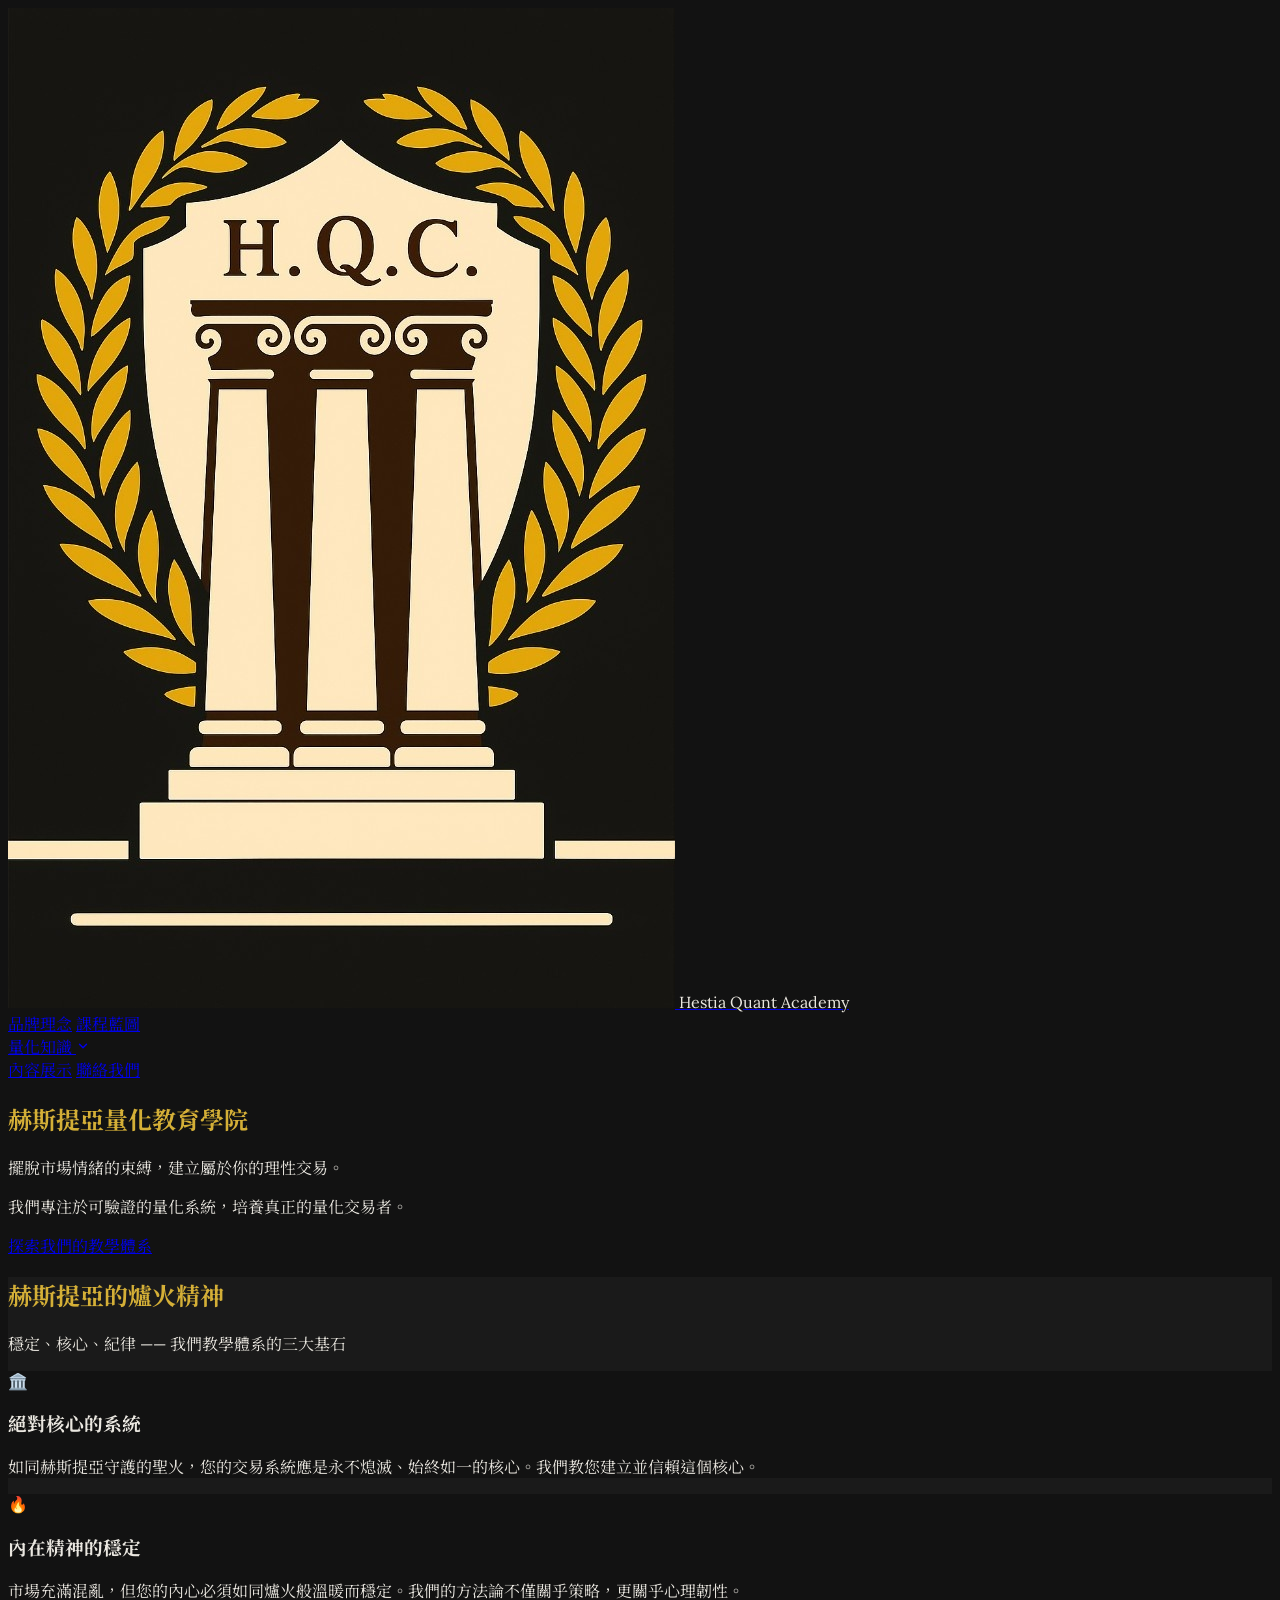
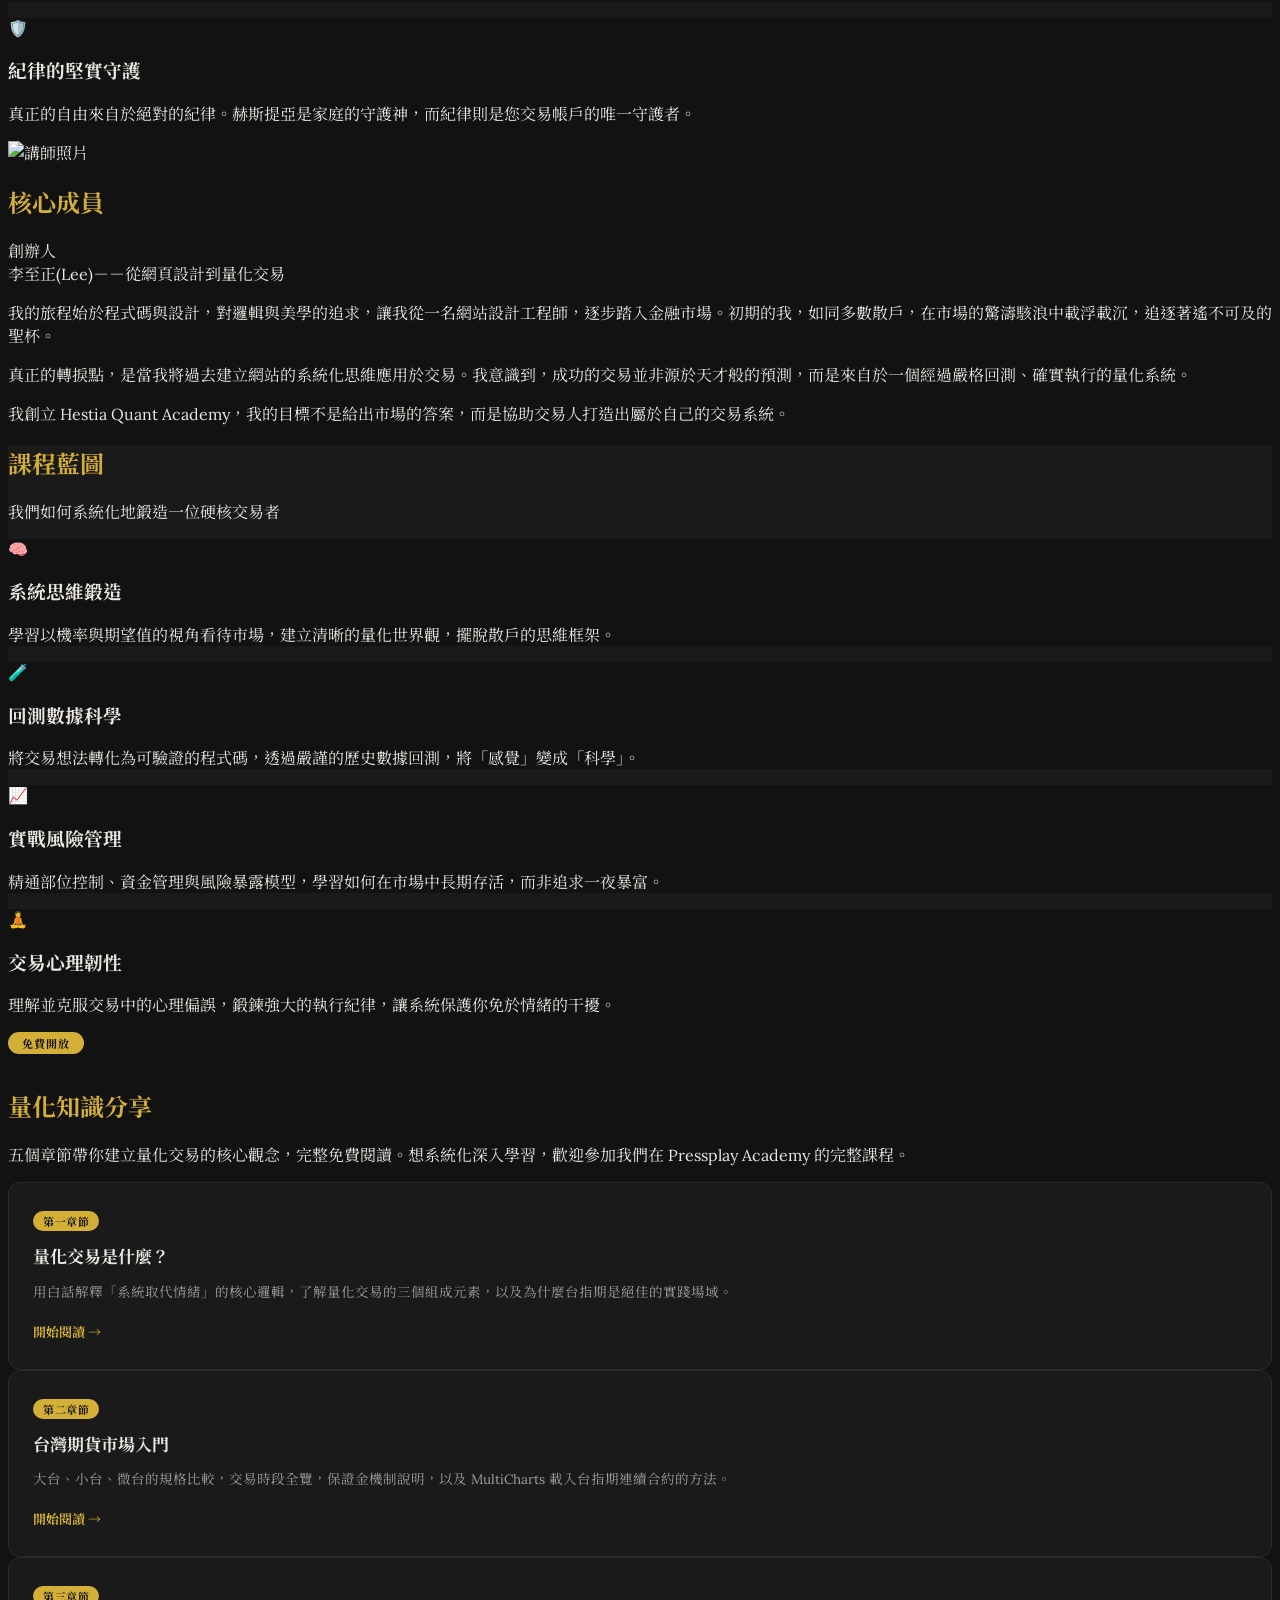
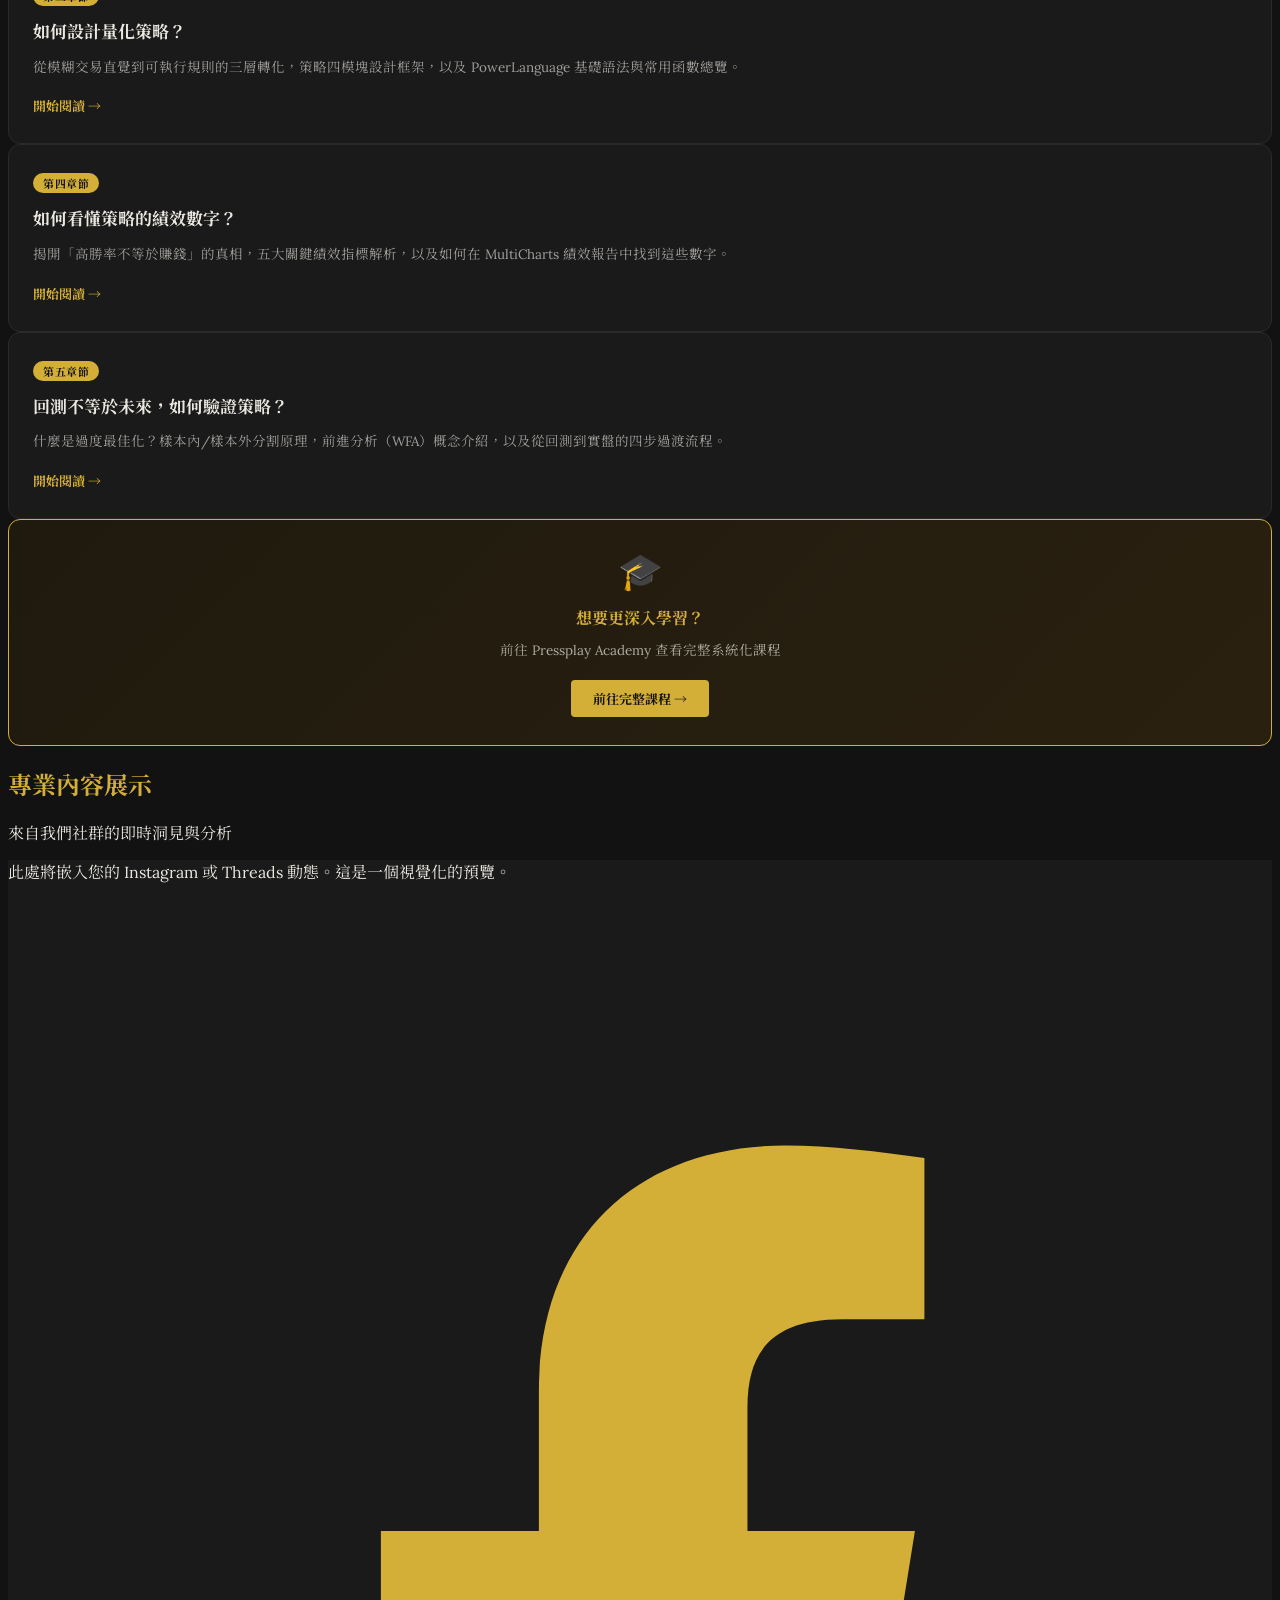
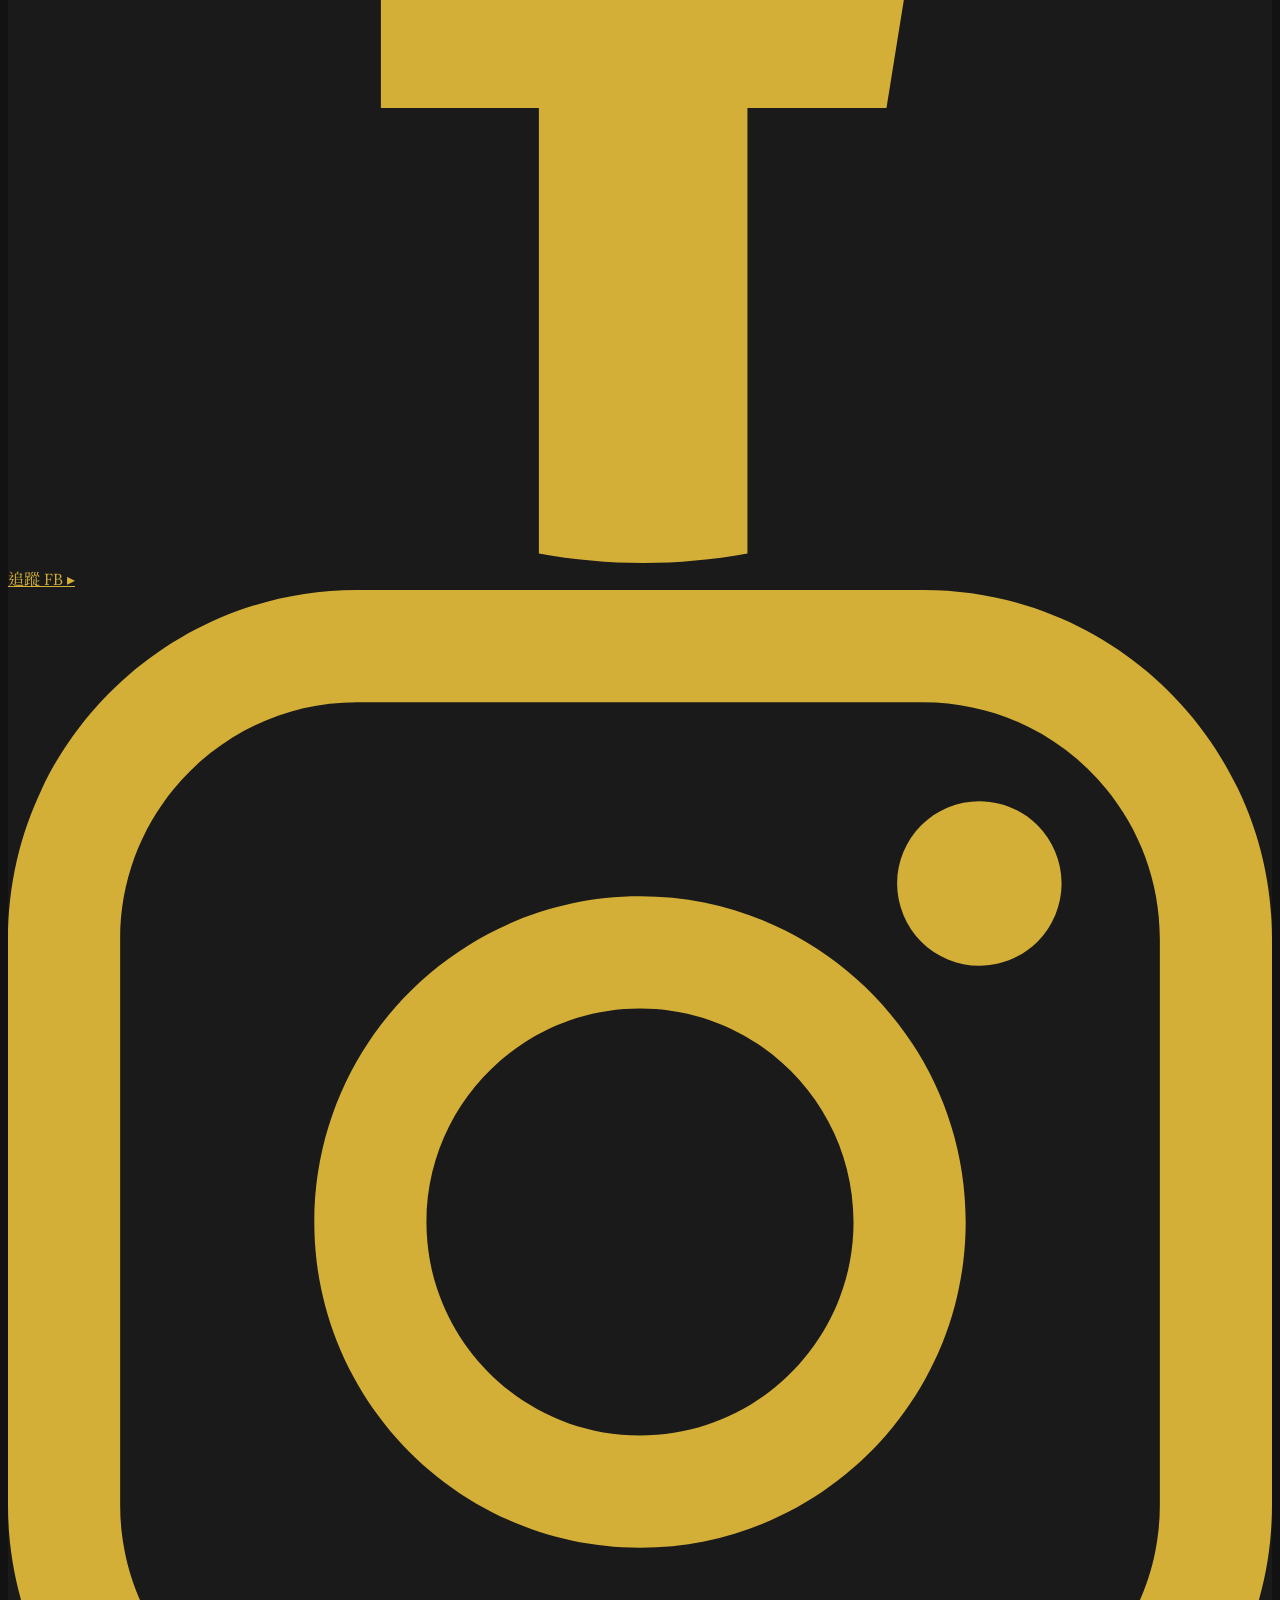
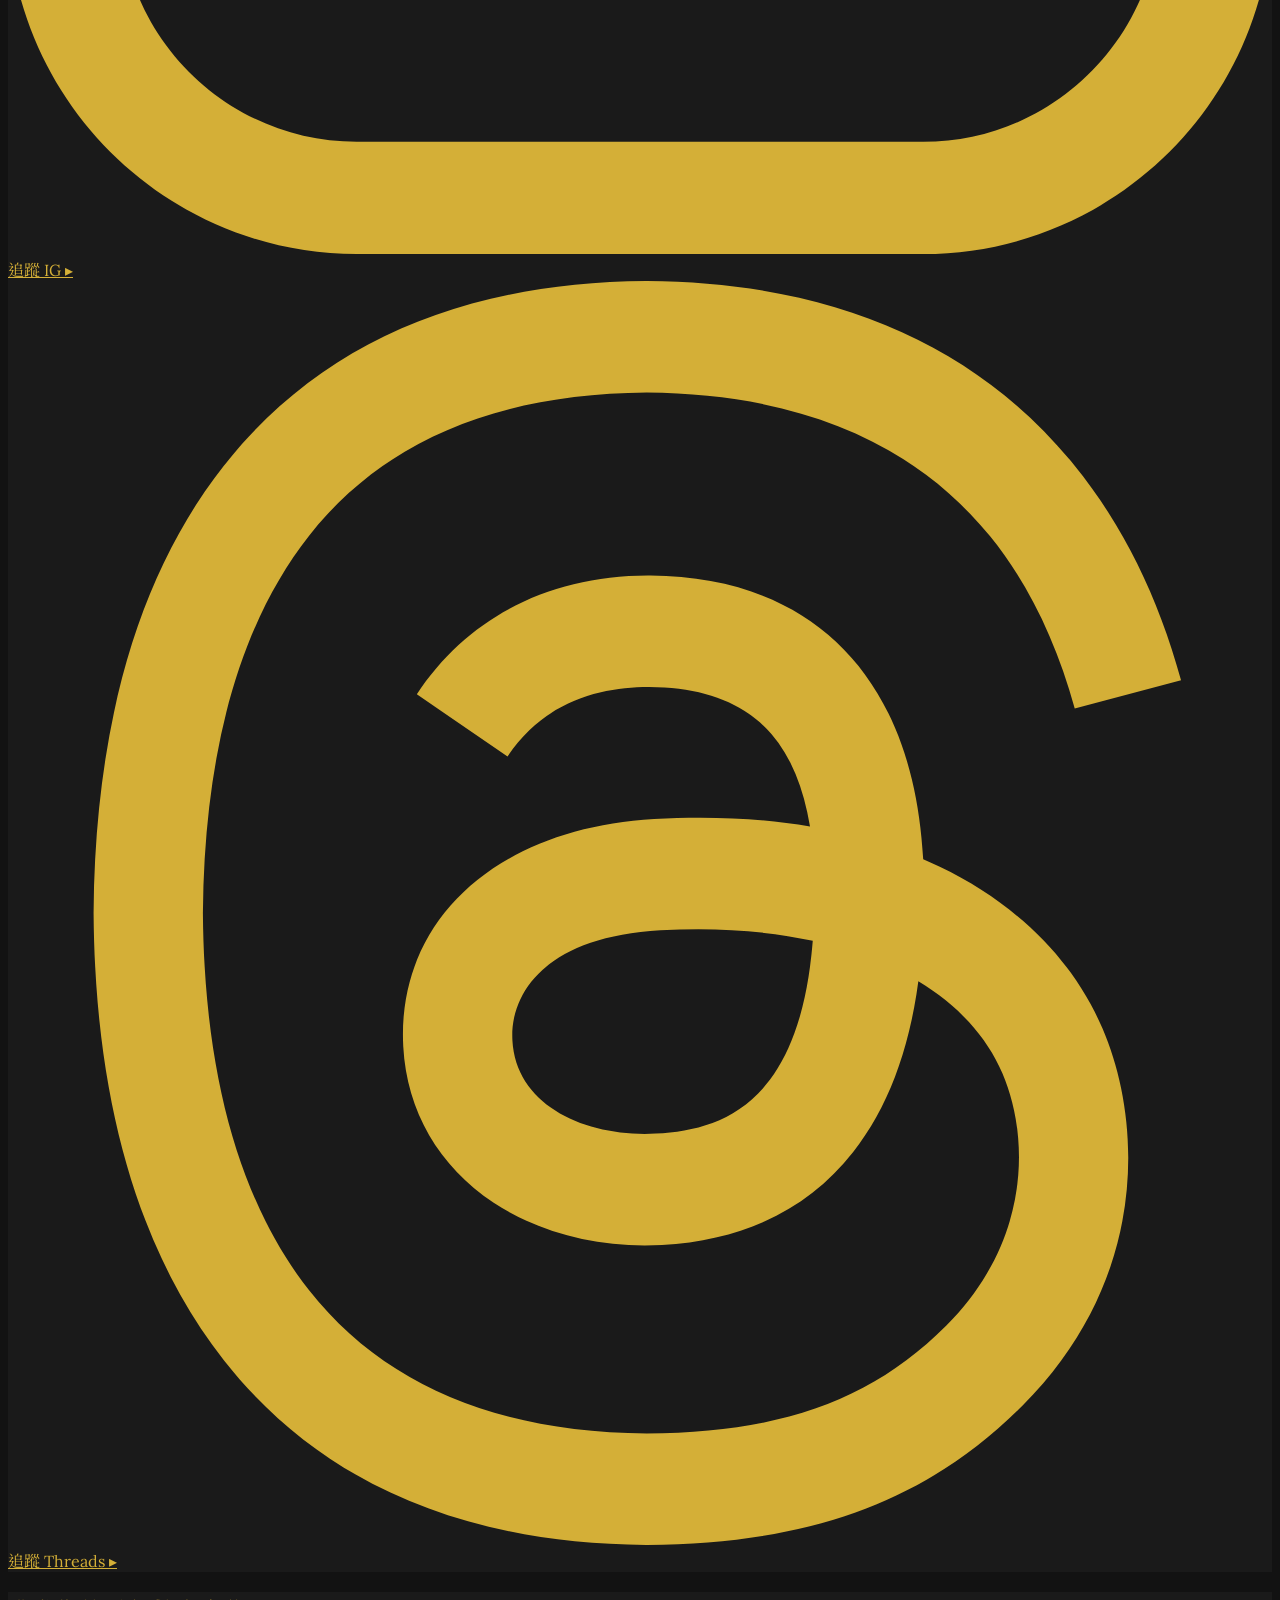
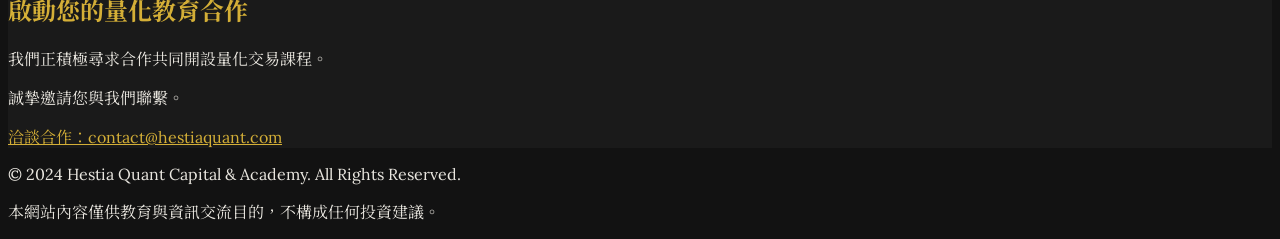
==== commit 5f9e951d: "更正內文敘述 免費知識後小改版" ====
--- a/index.html
+++ b/index.html
@@ -3,7 +3,7 @@
 <head>
     <meta charset="UTF-8">
     <meta name="viewport" content="width=device-width, initial-scale=1.0">
-    <title>Hestia Quant Academy 赫斯提亞量化教育學院</title>
+    <title>Hestia Quant Academy -  赫斯提亞量化教育學院</title>
     <script src="https://cdn.tailwindcss.com"></script>
     <link rel="preconnect" href="https://fonts.googleapis.com">
     <link rel="preconnect" href="https://fonts.gstatic.com" crossorigin>
@@ -12,13 +12,13 @@
         /* 視覺風格：採用 Lora 與 思源宋體 作為核心字體 */
         body {
             font-family: 'Lora', 'Noto Serif TC', serif;
-            background-color: #171512; 
+            background-color: #121212;
             color: #EAE7E0;
         }
         h1, h2, h3, h4, h5, h6 {
             font-family: inherit;
         }
-        .bg-brand-black { background-color: #171512; } 
+        .bg-brand-black { background-color: #121212; }
         .bg-brand-dark { background-color: #1a1a1a; }
         .text-brand-beige { color: #EAE7E0; }
         .text-brand-gold { color: #D4AF37; }
@@ -26,11 +26,10 @@
         .hover-bg-brand-gold:hover { background-color: #D4AF37; }
         .hover-text-brand-black:hover { color: #121212; }
         .scroll-smooth { scroll-behavior: smooth; }
-        /* 確保導航錨點跳轉時，不會被固定的 Header 遮擋 */
         :target::before {
             content: "";
             display: block;
-            height: 80px; /* Header 的高度 */
+            height: 80px;
             margin: -80px 0 0;
         }
 
@@ -65,17 +64,17 @@
             transition: background 0.18s, color 0.18s;
         }
         .hq-dropdown-menu a:last-child { border-bottom: none; }
-        .hq-dropdown-menu a:hover { background: #D4AF37; color: #171512; }
+        .hq-dropdown-menu a:hover { background: #D4AF37; color: #121212; }
         .hq-dropdown-menu a .ch-num {
             min-width: 22px; height: 22px;
             border-radius: 50%;
-            background: #D4AF37; color: #171512;
+            background: #D4AF37; color: #121212;
             font-size: 11px; font-weight: bold;
             display: flex; align-items: center; justify-content: center;
             flex-shrink: 0;
             transition: background 0.18s, color 0.18s;
         }
-        .hq-dropdown-menu a:hover .ch-num { background: #171512; color: #D4AF37; }
+        .hq-dropdown-menu a:hover .ch-num { background: #121212; color: #D4AF37; }
 
         /* ── 量化知識 卡片 ── */
         .kcard {
@@ -94,7 +93,7 @@
         }
         .kcard .kbadge {
             display: inline-block;
-            background: #D4AF37; color: #171512;
+            background: #D4AF37; color: #121212;
             font-size: 11px; font-weight: bold;
             padding: 2px 10px; border-radius: 20px;
             margin-bottom: 14px; letter-spacing: 0.5px;
@@ -108,10 +107,10 @@
 <body class="bg-brand-black text-brand-beige scroll-smooth">
 
     <!-- Header / Navigation -->
-    <header class="bg-brand-black backdrop-blur-md sticky top-0 z-50 border-b border-gray-800">
+    <header class="bg-brand-black/80 backdrop-blur-md sticky top-0 z-50 border-b border-gray-800">
         <div class="container mx-auto px-6 py-4 flex justify-between items-center">
-            <a href="#" class="flex items-center space-x-3">
-                <img src="images/LOGO.jpg" alt="H.Q.C. Logo" class="h-8 w-auto">
+            <a href="#hero" class="flex items-center space-x-3">
+                <img src="images/LOGO.jpg" alt="H.Q.C. Logo" class="h-10 w-10 rounded-full object-cover">
                 <span class="text-xl font-bold text-brand-beige tracking-wider">Hestia Quant Academy</span>
             </a>
             <nav class="hidden md:flex items-center space-x-8 text-lg">
@@ -151,7 +150,10 @@
                     赫斯提亞量化教育學院
                 </h1>
                 <p class="mt-6 text-xl md:text-2xl text-brand-beige max-w-3xl mx-auto">
-                    擺脫市場情緒的束縛，建立屬於你的理性交易。我們專注於可驗證的量化系統，培養真正的量化交易者。
+                    擺脫市場情緒的束縛，建立屬於你的理性交易。
+		</p>
+		<p class="mt-6 text-xl md:text-2xl text-brand-beige max-w-3xl mx-auto">
+		    我們專注於可驗證的量化系統，培養真正的量化交易者。
                 </p>
                 <a href="#blueprint" class="mt-12 inline-block bg-brand-gold text-brand-black font-bold text-lg px-8 py-4 rounded-lg shadow-lg shadow-brand-gold/20 hover-bg-brand-gold/90 transition-all duration-300 transform hover:scale-105">
                     探索我們的教學體系
@@ -165,22 +167,21 @@
             <div class="container mx-auto px-6">
                 <div class="text-center mb-16">
                     <h2 class="text-4xl md:text-5xl font-bold text-brand-gold">赫斯提亞的爐火精神</h2>
-                    <p class="mt-4 text-lg text-brand-beige/80">穩定、核心、紀律 —— 教學體系的三大基石</p>
+                    <p class="mt-4 text-lg text-brand-beige/80">穩定、核心、紀律 —— 我們教學體系的三大基石</p>
                 </div>
                 <div class="grid md:grid-cols-3 gap-10 text-center">
-                    <!-- [版面修正] 移除包覆圖片的 div，直接為 img 標籤設定大小與置中 -->
-                    <div class="bg-brand-black p-8 rounded-xl border border-gray-800 hover:border-brand-gold/50 transition-all duration-300 flex flex-col items-center">
-                        <img src="images/1.png" alt="絕對核心的系統圖示" class="w-20 h-20 mb-6">
+                    <div class="bg-brand-black p-8 rounded-xl border border-gray-800 hover:border-brand-gold/50 transition-all duration-300">
+                        <div class="text-5xl text-brand-gold mb-4">🏛️</div>
                         <h3 class="text-2xl font-semibold text-brand-beige mb-3">絕對核心的系統</h3>
-                        <p class="text-brand-beige/70">如同赫斯提亞守護的聖火，交易系統應是永不熄滅、始終如一的核心。協助您建立並信賴這個核心系統。</p>
-                    </div>
-                    <div class="bg-brand-black p-8 rounded-xl border border-gray-800 hover:border-brand-gold/50 transition-all duration-300 flex flex-col items-center">
-                        <img src="images/2.png" alt="內在精神的穩定圖示" class="w-20 h-20 mb-6">
+                        <p class="text-brand-beige/70">如同赫斯提亞守護的聖火，您的交易系統應是永不熄滅、始終如一的核心。我們教您建立並信賴這個核心。</p>
+                    </div>
+                    <div class="bg-brand-black p-8 rounded-xl border border-gray-800 hover:border-brand-gold/50 transition-all duration-300">
+                         <div class="text-5xl text-brand-gold mb-4">🔥</div>
                         <h3 class="text-2xl font-semibold text-brand-beige mb-3">內在精神的穩定</h3>
-                        <p class="text-brand-beige/70">市場充滿混亂，內心必須如同爐火般溫暖而穩定。我們不僅關乎策略，更關乎心理韌性。</p>
-                    </div>
-                    <div class="bg-brand-black p-8 rounded-xl border border-gray-800 hover:border-brand-gold/50 transition-all duration-300 flex flex-col items-center">
-                        <img src="images/3.png" alt="紀律的堅實守護圖示" class="w-20 h-20 mb-6">
+                        <p class="text-brand-beige/70">市場充滿混亂，但您的內心必須如同爐火般溫暖而穩定。我們的方法論不僅關乎策略，更關乎心理韌性。</p>
+                    </div>
+                    <div class="bg-brand-black p-8 rounded-xl border border-gray-800 hover:border-brand-gold/50 transition-all duration-300">
+                         <div class="text-5xl text-brand-gold mb-4">🛡️</div>
                         <h3 class="text-2xl font-semibold text-brand-beige mb-3">紀律的堅實守護</h3>
                         <p class="text-brand-beige/70">真正的自由來自於絕對的紀律。赫斯提亞是家庭的守護神，而紀律則是您交易帳戶的唯一守護者。</p>
                     </div>
@@ -193,15 +194,15 @@
             <div class="container mx-auto px-6">
                 <div class="flex flex-col md:flex-row items-center gap-12 md:gap-16">
                     <div class="md:w-1/3 text-center">
-                        <img src="images/manfirst.jpg" alt="講師照片" class="rounded-full w-64 h-64 md:w-80 md:h-80 mx-auto object-cover border-4 border-brand-gold/50 shadow-lg shadow-brand-gold/10">
+                        <img src="https://placehold.co/400x400/1a1a1a/EAE7E0?text=Your+Photo" alt="講師照片" class="rounded-full w-64 h-64 md:w-80 md:h-80 mx-auto object-cover border-4 border-brand-gold/50 shadow-lg shadow-brand-gold/10">
                     </div>
                     <div class="md:w-2/3">
                         <h2 class="text-4xl md:text-5xl font-bold text-brand-gold mb-4">核心成員</h2>
                         <p class="text-lg text-brand-beige/80 mb-6">創辦人<br>李至正(Lee)－－從網頁設計到量化交易</p>
                         <div class="space-y-4 text-brand-beige/90 text-base leading-relaxed">
                             <p>我的旅程始於程式碼與設計，對邏輯與美學的追求，讓我從一名網站設計工程師，逐步踏入金融市場。初期的我，如同多數散戶，在市場的驚濤駭浪中載浮載沉，追逐著遙不可及的聖杯。</p>
-                            <p>真正的轉捩點，是當我將過去建立網站的「系統化思維」應用於交易。我意識到，成功的交易並非源於天才般的預測，而是來自於一個經過嚴格回測、堅定執行的量化系統。</p>
-                            <p>現在，我創立 Hestia Quant Academy，旨在將這套經過實戰驗證的數據方法傳授給散戶交易人。我的目標不是給出市場的答案，而是協助交易人打造出屬於自己的、能穿越牛熊的強大交易系統。</p>
+                            <p>真正的轉捩點，是當我將過去建立網站的系統化思維應用於交易。我意識到，成功的交易並非源於天才般的預測，而是來自於一個經過嚴格回測、確實執行的量化系統。</p>
+                            <p>我創立 Hestia Quant Academy，我的目標不是給出市場的答案，而是協助交易人打造出屬於自己的交易系統。</p>
                         </div>
                     </div>
                 </div>
@@ -216,24 +217,23 @@
                     <p class="mt-4 text-lg text-brand-beige/80">我們如何系統化地鍛造一位硬核交易者</p>
                 </div>
                 <div class="grid md:grid-cols-2 lg:grid-cols-4 gap-8">
-                    <!-- [版面修正] 移除包覆圖片的 div，直接為 img 標籤設定大小與置中 -->
-                    <div class="bg-brand-black p-8 rounded-xl border border-gray-800 text-center hover:border-brand-gold/50 transition-all duration-300 flex flex-col items-center">
-                        <img src="images/4.png" alt="系統思維鍛造圖示" class="w-20 h-20 mb-6">
+                    <div class="bg-brand-black p-8 rounded-xl border border-gray-800 text-center hover:border-brand-gold/50 transition-all duration-300">
+                        <div class="text-5xl text-brand-gold mb-4">🧠</div>
                         <h3 class="text-2xl font-semibold text-brand-beige mb-3">系統思維鍛造</h3>
                         <p class="text-brand-beige/70">學習以機率與期望值的視角看待市場，建立清晰的量化世界觀，擺脫散戶的思維框架。</p>
                     </div>
-                    <div class="bg-brand-black p-8 rounded-xl border border-gray-800 text-center hover:border-brand-gold/50 transition-all duration-300 flex flex-col items-center">
-                        <img src="images/5.png" alt="回測數據科學圖示" class="w-20 h-20 mb-6">
+                    <div class="bg-brand-black p-8 rounded-xl border border-gray-800 text-center hover:border-brand-gold/50 transition-all duration-300">
+                        <div class="text-5xl text-brand-gold mb-4">🧪</div>
                         <h3 class="text-2xl font-semibold text-brand-beige mb-3">回測數據科學</h3>
                         <p class="text-brand-beige/70">將交易想法轉化為可驗證的程式碼，透過嚴謹的歷史數據回測，將「感覺」變成「科學」。</p>
                     </div>
-                    <div class="bg-brand-black p-8 rounded-xl border border-gray-800 text-center hover:border-brand-gold/50 transition-all duration-300 flex flex-col items-center">
-                        <img src="images/6.png" alt="實戰風險管理圖示" class="w-20 h-20 mb-6">
+                    <div class="bg-brand-black p-8 rounded-xl border border-gray-800 text-center hover:border-brand-gold/50 transition-all duration-300">
+                        <div class="text-5xl text-brand-gold mb-4">📈</div>
                         <h3 class="text-2xl font-semibold text-brand-beige mb-3">實戰風險管理</h3>
-                        <p class="text-brand-beige/70">部位控制、資金管理與風險暴露模型，學習如何在市場中長期存活，而非追求一夜暴富。</p>
-                    </div>
-                    <div class="bg-brand-black p-8 rounded-xl border border-gray-800 text-center hover:border-brand-gold/50 transition-all duration-300 flex flex-col items-center">
-                        <img src="images/7.png" alt="交易心理韌性圖示" class="w-20 h-20 mb-6">
+                        <p class="text-brand-beige/70">精通部位控制、資金管理與風險暴露模型，學習如何在市場中長期存活，而非追求一夜暴富。</p>
+                    </div>
+                    <div class="bg-brand-black p-8 rounded-xl border border-gray-800 text-center hover:border-brand-gold/50 transition-all duration-300">
+                        <div class="text-5xl text-brand-gold mb-4">🧘</div>
                         <h3 class="text-2xl font-semibold text-brand-beige mb-3">交易心理韌性</h3>
                         <p class="text-brand-beige/70">理解並克服交易中的心理偏誤，鍛鍊強大的執行紀律，讓系統保護你免於情緒的干擾。</p>
                     </div>
@@ -245,7 +245,7 @@
         <section id="knowledge" class="py-20 md:py-32 bg-brand-black">
             <div class="container mx-auto px-6">
                 <div class="text-center mb-12">
-                    <span style="display:inline-block;background:#D4AF37;color:#171512;font-size:11px;font-weight:bold;padding:3px 14px;border-radius:20px;letter-spacing:1px;margin-bottom:14px;">免費開放</span>
+                    <span style="display:inline-block;background:#D4AF37;color:#121212;font-size:11px;font-weight:bold;padding:3px 14px;border-radius:20px;letter-spacing:1px;margin-bottom:14px;">免費開放</span>
                     <h2 class="text-4xl md:text-5xl font-bold text-brand-gold">量化知識分享</h2>
                     <p class="mt-4 text-lg text-brand-beige/70 max-w-2xl mx-auto">五個章節帶你建立量化交易的核心觀念，完整免費閱讀。想系統化深入學習，歡迎參加我們在 Pressplay Academy 的完整課程。</p>
                 </div>
@@ -287,13 +287,13 @@
                         <div style="font-size:36px;margin-bottom:12px;">🎓</div>
                         <div style="color:#D4AF37;font-weight:bold;font-size:16px;margin-bottom:10px;">想要更深入學習？</div>
                         <div style="color:rgba(234,231,224,0.7);font-size:13.5px;line-height:1.7;margin-bottom:18px;">前往 Pressplay Academy 查看完整系統化課程</div>
-                        <span style="background:#D4AF37;color:#171512;font-weight:bold;font-size:13px;padding:9px 22px;border-radius:4px;">前往完整課程 →</span>
-                    </a>
-                </div>
-            </div>
-        </section>
-
-        <!-- Section 6: Content Showcase -->
+                        <span style="background:#D4AF37;color:#121212;font-weight:bold;font-size:13px;padding:9px 22px;border-radius:4px;">前往完整課程 →</span>
+                    </a>
+                </div>
+            </div>
+        </section>
+
+        <!-- Section 6: Content Showcase (Re-integrated) -->
         <section id="content" class="py-20 md:py-32 bg-brand-black">
             <div class="container mx-auto px-6">
                 <div class="text-center mb-16">
@@ -301,34 +301,18 @@
                     <p class="mt-4 text-lg text-brand-beige/80">來自我們社群的即時洞見與分析</p>
                 </div>
                 <div class="bg-brand-dark p-8 rounded-xl border border-gray-800">
-                    <p class="text-center text-brand-beige/70 mb-8">
-                        查看我們在社群上的最新貼文
+                    <p class="text-center text-brand-beige/70 mb-6">
+                        此處將嵌入您的 Instagram 或 Threads 動態。這是一個視覺化的預覽。
                     </p>
                     <div class="grid grid-cols-2 md:grid-cols-3 lg:grid-cols-4 gap-4">
-                        <a href="https://www.instagram.com/p/DO8bC39Dztf" target="_blank" rel="noopener noreferrer" class="block aspect-square rounded-lg overflow-hidden group shadow-lg">
-                            <img src="https://scontent-tpe1-1.cdninstagram.com/v/t51.82787-15/552112461_17846004174572140_7493366537819819125_n.jpg?stp=dst-jpg_e35_tt6&_nc_cat=109&ig_cache_key=MzcyNzk3MzUzNjMzMDg5MDA3OQ%3D%3D.3-ccb1-7&ccb=1-7&_nc_sid=58cdad&efg=eyJ2ZW5jb2RlX3RhZyI6InhwaWRzLjEwODB4MTA4MC5zZHIuQzMifQ%3D%3D&_nc_ohc=Z22MlIPs1iQQ7kNvwGFW4wL&_nc_oc=AdnPDvdIE62_Tl-ZNDYRGDb7UCxTfCgXFFKOpR9aY4KVHD8ezXNqeFjDHudHH3e8Q6A9HAf8gxm3tgrjp55mwEM1&_nc_ad=z-m&_nc_cid=0&_nc_zt=23&_nc_ht=scontent-tpe1-1.cdninstagram.com&_nc_gid=Q0z2tTcRV3OgwFyI8H7DCA&oh=00_AfgeHNQpw0yBUTnb7dAei9EJYxqqADTzxuosYKuLcDq9YQ&oe=691B7FC4" alt="H.Q.C. 貼文縮圖 1" class="w-full h-full object-cover group-hover:scale-110 transition-transform duration-300 ease-in-out">
-                        </a>
-                        <a href="https://www.instagram.com/p/DPOcavpEc2e/" target="_blank" rel="noopener noreferrer" class="block aspect-square rounded-lg overflow-hidden group shadow-lg">
-                            <img src="https://scontent-tpe1-1.cdninstagram.com/v/t51.82787-15/556945900_17847452331572140_6816237122773456062_n.heic?stp=dst-jpg_e35_tt6&_nc_cat=101&ig_cache_key=MzczMzA0NjEyNDMwMDMyNDI1NA%3D%3D.3-ccb1-7&ccb=1-7&_nc_sid=58cdad&efg=eyJ2ZW5jb2RlX3RhZyI6InhwaWRzLjE0NDB4MTQ0MC5zZHIuQzMifQ%3D%3D&_nc_ohc=91gd7QyfhuUQ7kNvwEXqPWV&_nc_oc=AdkcqFOn2LP_5Oalpw6AKqSFdUu3iA8gm-AL02l0EJWgF3BFXkwIC_S1-RINLz_1Gmpv-4W90hA2WXVWhlzxYIDM&_nc_ad=z-m&_nc_cid=0&_nc_zt=23&_nc_ht=scontent-tpe1-1.cdninstagram.com&_nc_gid=F4YUChL9Fx_aUEAr1I6ddQ&oh=00_AfgTqcJdgFQeGNAEWnOj9E2OIhA5lb0SEbkh3Yir46q1tA&oe=691BA537" alt="H.Q.C. 貼文縮圖 2" class="w-full h-full object-cover group-hover:scale-110 transition-transform duration-300 ease-in-out">
-                        </a>
-                        <a href="https://www.instagram.com/p/DPgeWxbjwGt/" target="_blank" rel="noopener noreferrer" class="block aspect-square rounded-lg overflow-hidden group shadow-lg">
-                            <img src="https://scontent-tpe1-1.cdninstagram.com/v/t51.82787-15/559731791_17848803639572140_3451121220574303030_n.heic?stp=dst-jpg_e35_tt6&_nc_cat=106&ig_cache_key=MzczODEyMTE5NzAxNzAzOTI3Nw%3D%3D.3-ccb1-7&ccb=1-7&_nc_sid=58cdad&efg=eyJ2ZW5jb2RlX3RhZyI6InhwaWRzLjE0NDB4MTQ0MC5zZHIuQzMifQ%3D%3D&_nc_ohc=AwR4hHSuWHkQ7kNvwEpctW8&_nc_oc=AdkpWVpI2-HTO5v0h_-7Z_TfevTuAtaoPNn5RuAeCVxmLhDO4LUM7Ufs-C6V_0uRUy1IUN7sT_maKp_heHpJ5riz&_nc_ad=z-m&_nc_cid=0&_nc_zt=23&_nc_ht=scontent-tpe1-1.cdninstagram.com&_nc_gid=m5L7IN3h58GcmfonLsN74g&oh=00_AfjxlPaH6cPwFYB_cgF15M3KKEIVM0qSk0Din_DiAbyvaA&oe=691B926D" alt="H.Q.C. 貼文縮圖 3" class="w-full h-full object-cover group-hover:scale-110 transition-transform duration-300 ease-in-out">
-                        </a>
-                        <a href="https://www.instagram.com/p/DPoSZx0DzNp/" target="_blank" rel="noopener noreferrer" class="block aspect-square rounded-lg overflow-hidden group shadow-lg">
-                            <img src="https://scontent-tpe1-1.cdninstagram.com/v/t51.82787-15/562799299_17849206443572140_6530279772289089194_n.heic?stp=dst-jpg_e35_tt6&_nc_cat=102&ig_cache_key=Mzc0MDMyMDQyNjg0MjA3NjAwOQ%3D%3D.3-ccb1-7&ccb=1-7&_nc_sid=58cdad&efg=eyJ2ZW5jb2RlX3RhZyI6InhwaWRzLjE0NDB4MTQ0MC5zZHIuQzMifQ%3D%3D&_nc_ohc=wcQRbCsxL4cQ7kNvwHcTF7k&_nc_oc=AdmAyXEC4uXyOTLoDFSCUw6YpuTGhd7Dzhvg2f3nhF3fOZ4WSS7f4zXuSyCYlouC0ehOCKwvTkjILC76lXxczwrZ&_nc_ad=z-m&_nc_cid=0&_nc_zt=23&_nc_ht=scontent-tpe1-1.cdninstagram.com&_nc_gid=3XFWz7fEYVynIbdiLSi7oA&oh=00_Afgxtfru_3M253o_E8M-Qegsaaf4rWjnpTMS9Mr8QyKNjA&oe=691BA7F8" alt="H.Q.C. 貼文縮圖 4" class="w-full h-full object-cover group-hover:scale-110 transition-transform duration-300 ease-in-out">
-                        </a>
-                        <a href="https://www.instagram.com/p/DP6MWyWD7KY/" target="_blank" rel="noopener noreferrer" class="hidden md:block aspect-square rounded-lg overflow-hidden group shadow-lg">
-                            <img src="https://scontent-tpe1-1.cdninstagram.com/v/t51.82787-15/565175674_17850108510572140_4120280257190672607_n.jpg?stp=dst-jpg_e35_tt6&_nc_cat=108&ig_cache_key=Mzc0NTM2MDM4MjU1NTgyODg4OA%3D%3D.3-ccb1-7&ccb=1-7&_nc_sid=58cdad&efg=eyJ2ZW5jb2RlX3RhZyI6InhwaWRzLjEwODB4MTA4MC5zZHIuQzMifQ%3D%3D&_nc_ohc=KAXHmOdWwI0Q7kNvwEHkl7v&_nc_oc=Adkg4ZHBdbkj5jRz-CcYl5dHDeEw29YlLPk_XlLdlpiiskulTlQD-RDnyiF8DVTk2QemIilAM-vXF382juvVhYho&_nc_ad=z-m&_nc_cid=0&_nc_zt=23&_nc_ht=scontent-tpe1-1.cdninstagram.com&_nc_gid=sMHX-_KEWQFC90SldubX0g&oh=00_AficAuNkMuq_leWKaeItz0JE05OEp7nfPX981X9aIT1pFw&oe=691B86F6" alt="H.Q.C. 貼文縮圖 5" class="w-full h-full object-cover group-hover:scale-110 transition-transform duration-300 ease-in-out">
-                        </a>
-                        <a href="https://www.instagram.com/p/DQEhjY-j_S9/" target="_blank" rel="noopener noreferrer" class="hidden md:block aspect-square rounded-lg overflow-hidden group shadow-lg">
-                            <img src="https://scontent-tpe1-1.cdninstagram.com/v/t51.82787-15/569043209_17850628698572140_2699152528145523849_n.heic?stp=dst-jpg_e35_tt6&_nc_cat=106&ig_cache_key=Mzc0ODI2ODM1NzQxNTA3Mjk1Nw%3D%3D.3-ccb1-7&ccb=1-7&_nc_sid=58cdad&efg=eyJ2ZW5jb2RlX3RhZyI6InhwaWRzLjE0NDB4MTQ0MC5zZHIuQzMifQ%3D%3D&_nc_ohc=Ayt-u2Rv2YwQ7kNvwGtLdyq&_nc_oc=Adm928UlcHdGftgvYi6HPAw3SZd60EfnuYHdAq204zFN_n-ZNa5v7zPQpgVwdd_L4rsFMaXvZmvWzovm0gebf4e9&_nc_ad=z-m&_nc_cid=0&_nc_zt=23&_nc_ht=scontent-tpe1-1.cdninstagram.com&_nc_gid=sMHX-_KEWQFC90SldubX0g&oh=00_AfhqE9U8nHZmpSCp4lGeG3a-qfHRjnqZgxOfaZ_EUSoHtw&oe=691BAAD4" alt="H.Q.C. 貼文縮圖 6" class="w-full h-full object-cover group-hover:scale-110 transition-transform duration-300 ease-in-out">
-                        </a>
-                        <a href="https://www.instagram.com/p/DQojVCgD4bk/" target="_blank" rel="noopener noreferrer" class="hidden lg:block aspect-square rounded-lg overflow-hidden group shadow-lg">
-                            <img src="https://scontent-tpe1-1.cdninstagram.com/v/t51.82787-15/573122956_17852346522572140_2769950006853813617_n.jpg?stp=dst-jpg_e35_tt6&_nc_cat=105&ig_cache_key=Mzc1ODQwOTI2NjQ2Mjk1MTE0MA%3D%3D.3-ccb1-7&ccb=1-7&_nc_sid=58cdad&efg=eyJ2ZW5jb2RlX3RhZyI6InhwaWRzLjEwODB4MTA4MC5zZHIuQzMifQ%3D%3D&_nc_ohc=-s23PzhE4JYQ7kNvwE0S5m2&_nc_oc=AdlBe3f25m_8V3OLpi8mpIrlDR22ourY-j8Dm9RzImyNPfP-sy7yDHBs3uA9UYUwrAaRrtUAd3fHeYrS7rUSr5VF&_nc_ad=z-m&_nc_cid=0&_nc_zt=23&_nc_ht=scontent-tpe1-1.cdninstagram.com&_nc_gid=9mFi_N_auVSF1OqHF6Rfrg&oh=00_AfgUa6EAvGv0gnwqNyIUl7ynHcjsZI3aeeHK9aaYOwf39g&oe=691B7EC3" alt="H.Q.C. 貼文縮圖 7" class="w-full h-full object-cover group-hover:scale-110 transition-transform duration-300 ease-in-out">
-                        </a>
-                        <a href="https://www.instagram.com/p/DQWiVdhD_dN/" target="_blank" rel="noopener noreferrer" class="hidden lg:block aspect-square rounded-lg overflow-hidden group shadow-lg">
-                            <img src="https://scontent-tpe1-1.cdninstagram.com/v/t51.82787-15/571444972_17851469181572140_161865499488022887_n.heic?stp=dst-jpg_e35_tt6&_nc_cat=107&ig_cache_key=Mzc1MzMzODM0Nzg0MzQ4MzQ2OQ%3D%3D.3-ccb1-7&ccb=1-7&_nc_sid=58cdad&efg=eyJ2ZW5jb2RlX3RhZyI6InhwaWRzLjE0NDB4MTQ0MC5zZHIuQzMifQ%3D%3D&_nc_ohc=acS3CokWGIkQ7kNvwEdv1NT&_nc_oc=Adn32IS8pZnTQBHDI-HV-FMYwR_yTCoUOnDjOqU4uh00CYr1mun3Y4SiHrhHk3PFIDQElCnho8zu-ys1rsyohvLY&_nc_ad=z-m&_nc_cid=0&_nc_zt=23&_nc_ht=scontent-tpe1-1.cdninstagram.com&_nc_gid=sMHX-_KEWQFC90SldubX0g&oh=00_Afj26eW9tQtIuYHrTttI_3kQyY9VbPsI2gHVwQOdXzv3VQ&oe=691BAAF0" alt="H.Q.C. 貼文縮圖 8" class="w-full h-full object-cover group-hover:scale-110 transition-transform duration-300 ease-in-out">
-                        </a>
+                        <div class="aspect-square bg-gray-700 rounded-lg animate-pulse"></div>
+                        <div class="aspect-square bg-gray-700 rounded-lg animate-pulse"></div>
+                        <div class="aspect-square bg-gray-700 rounded-lg animate-pulse"></div>
+                        <div class="aspect-square bg-gray-700 rounded-lg animate-pulse"></div>
+                        <div class="aspect-square bg-gray-700 rounded-lg animate-pulse hidden md:block"></div>
+                        <div class="aspect-square bg-gray-700 rounded-lg animate-pulse hidden md:block"></div>
+                        <div class="aspect-square bg-gray-700 rounded-lg animate-pulse hidden lg:block"></div>
+                        <div class="aspect-square bg-gray-700 rounded-lg animate-pulse hidden lg:block"></div>
                     </div>
                     <div class="text-center mt-8 flex flex-col items-center space-y-4 md:flex-row md:justify-center md:space-y-0 md:space-x-8">
                         <a href="https://www.facebook.com/HestiaQuantAcademy" target="_blank" rel="noopener noreferrer" class="text-brand-gold hover:text-brand-gold/80 transition-colors duration-300 flex items-center space-x-2 text-lg">
@@ -340,23 +324,16 @@
                         <a href="https://www.instagram.com/hestiaquantacademy" target="_blank" rel="noopener noreferrer" class="text-brand-gold hover:text-brand-gold/80 transition-colors duration-300 flex items-center space-x-2 text-lg">
                             <svg aria-label="Instagram" class="w-6 h-6" fill="currentColor" role="img" viewBox="0 0 169.063 169.063">
                                 <g>
-                                    <path d="M122.406,0H46.654C20.929,0,0,20.93,0,46.655v75.752c0,25.726,20.929,46.655,46.654,46.655h75.752
-                                        c25.727,0,46.656-20.93,46.656-46.655V46.655C169.063,20.93,148.133,0,122.406,0z M154.063,122.407
-                                        c0,17.455-14.201,31.655-31.656,31.655H46.654C29.2,154.063,15,139.862,15,122.407V46.655C15,29.201,29.2,15,46.654,15h75.752
-                                        c17.455,0,31.656,14.201,31.656,31.655V122.407z" />
-                                    <path d="M84.531,40.97c-24.021,0-43.563,19.542-43.563,43.563c0,24.02,19.542,43.561,43.563,43.561s43.563-19.541,43.563-43.561
-                                        C128.094,60.512,108.552,40.97,84.531,40.97z M84.531,113.093c-15.749,0-28.563-12.812-28.563-28.561
-                                        c0-15.75,12.813-28.563,28.563-28.563s28.563,12.813,28.563,28.563C113.094,100.281,100.28,113.093,84.531,113.093z" />
-                                    <path d="M129.921,28.251c-2.89,0-5.729,1.17-7.77,3.22c-2.051,2.04-3.23,4.88-3.23,7.78c0,2.891,1.18,5.73,3.23,7.78
-                                        c2.04,2.04,4.88,3.22,7.77,3.22c2.9,0,5.73-1.18,7.78-3.22c2.05-2.05,3.22-4.89,3.22-7.78c0-2.9-1.17-5.74-3.22-7.78
-                                        C135.661,29.421,132.821,28.251,129.921,28.251z" />
+                                    <path d="M122.406,0H46.654C20.929,0,0,20.93,0,46.655v75.752c0,25.726,20.929,46.655,46.654,46.655h75.752c25.727,0,46.656-20.93,46.656-46.655V46.655C169.063,20.93,148.133,0,122.406,0z M154.063,122.407c0,17.455-14.201,31.655-31.656,31.655H46.654C29.2,154.063,15,139.862,15,122.407V46.655C15,29.201,29.2,15,46.654,15h75.752c17.455,0,31.656,14.201,31.656,31.655V122.407z"/>
+                                    <path d="M84.531,40.97c-24.021,0-43.563,19.542-43.563,43.563c0,24.02,19.542,43.561,43.563,43.561s43.563-19.541,43.563-43.561C128.094,60.512,108.552,40.97,84.531,40.97z M84.531,113.093c-15.749,0-28.563-12.812-28.563-28.561c0-15.75,12.813-28.563,28.563-28.563s28.563,12.813,28.563,28.563C113.094,100.281,100.28,113.093,84.531,113.093z"/>
+                                    <path d="M129.921,28.251c-2.89,0-5.729,1.17-7.77,3.22c-2.051,2.04-3.23,4.88-3.23,7.78c0,2.891,1.18,5.73,3.23,7.78c2.04,2.04,4.88,3.22,7.77,3.22c2.9,0,5.73-1.18,7.78-3.22c2.05-2.05,3.22-4.89,3.22-7.78c0-2.9-1.17-5.74-3.22-7.78C135.661,29.421,132.821,28.251,129.921,28.251z"/>
                                 </g>
                             </svg>
                             <span>追蹤 IG ▸</span>
                         </a>
                         <a href="https://www.threads.com/@hestiaquantacademy" target="_blank" rel="noopener noreferrer" class="text-brand-gold hover:text-brand-gold/80 transition-colors duration-300 flex items-center space-x-2 text-lg">
                             <svg aria-label="Threads" class="w-6 h-6" fill="currentColor" role="img" viewBox="0 0 192 192" xmlns="http://www.w3.org/2000/svg">
-                                <path class="x19hqcy" d="M141.537 88.9883C140.71 88.5919 139.87 88.2104 139.019 87.8451C137.537 60.5382 122.616 44.905 97.5619 44.745C97.4484 44.7443 97.3355 44.7443 97.222 44.7443C82.2364 44.7443 69.7731 51.1409 62.102 62.7807L75.881 72.2328C81.6116 63.5383 90.6052 61.6848 97.2286 61.6848C97.3051 61.6848 97.3819 61.6848 97.4576 61.6855C105.707 61.7381 111.932 64.1366 115.961 68.814C118.893 72.2193 120.854 76.925 121.825 82.8638C114.511 81.6207 106.601 81.2385 98.145 81.7233C74.3247 83.0954 59.0111 96.9879 60.0396 116.292C60.5615 126.084 65.4397 134.508 73.775 140.011C80.8224 144.663 89.899 146.938 99.3323 146.423C111.79 145.74 121.563 140.987 128.381 132.296C133.559 125.696 136.834 117.143 138.28 106.366C144.217 109.949 148.617 114.664 151.047 120.332C155.179 129.967 155.42 145.8 142.501 158.708C131.182 170.016 117.576 174.908 97.0135 175.059C74.2042 174.89 56.9538 167.575 45.7381 153.317C35.2355 139.966 29.8077 120.682 29.6052 96C29.8077 71.3178 35.2355 52.0336 45.7381 38.6827C56.9538 24.4249 74.2039 17.11 97.0132 16.9405C119.988 17.1113 137.539 24.4614 149.184 38.788C154.894 45.8136 159.199 54.6488 162.037 64.9503L178.184 60.6422C174.744 47.9622 169.331 37.0357 161.965 27.974C147.036 9.60668 125.202 0.195148 97.0695 0H96.9569C68.8816 0.19447 47.2921 9.6418 32.7883 28.0793C19.8819 44.4864 13.2244 67.3157 13.0007 95.9325L13 96L13.0007 96.0675C13.2244 124.684 19.8819 147.514 32.7883 163.921C47.2921 182.358 68.8816 191.806 96.9569 192H97.0695C122.03 191.827 139.624 185.292 154.118 170.811C173.081 151.866 172.51 128.119 166.26 113.541C161.776 103.087 153.227 94.5962 141.537 88.9883ZM98.4405 129.507C88.0005 130.095 77.1544 125.409 76.6196 115.372C76.2232 107.93 81.9158 99.626 99.0812 98.6368C101.047 98.5234 102.976 98.468 104.871 98.468C111.106 98.468 116.939 99.0737 122.242 100.233C120.264 124.935 108.662 128.946 98.4405 129.507Z"></path>
+                                <path d="M141.537 88.9883C140.71 88.5919 139.87 88.2104 139.019 87.8451C137.537 60.5382 122.616 44.905 97.5619 44.745C97.4484 44.7443 97.3355 44.7443 97.222 44.7443C82.2364 44.7443 69.7731 51.1409 62.102 62.7807L75.881 72.2328C81.6116 63.5383 90.6052 61.6848 97.2286 61.6848C97.3051 61.6848 97.3819 61.6848 97.4576 61.6855C105.707 61.7381 111.932 64.1366 115.961 68.814C118.893 72.2193 120.854 76.925 121.825 82.8638C114.511 81.6207 106.601 81.2385 98.145 81.7233C74.3247 83.0954 59.0111 96.9879 60.0396 116.292C60.5615 126.084 65.4397 134.508 73.775 140.011C80.8224 144.663 89.899 146.938 99.3323 146.423C111.79 145.74 121.563 140.987 128.381 132.296C133.559 125.696 136.834 117.143 138.28 106.366C144.217 109.949 148.617 114.664 151.047 120.332C155.179 129.967 155.42 145.8 142.501 158.708C131.182 170.016 117.576 174.908 97.0135 175.059C74.2042 174.89 56.9538 167.575 45.7381 153.317C35.2355 139.966 29.8077 120.682 29.6052 96C29.8077 71.3178 35.2355 52.0336 45.7381 38.6827C56.9538 24.4249 74.2039 17.11 97.0132 16.9405C119.988 17.1113 137.539 24.4614 149.184 38.788C154.894 45.8136 159.199 54.6488 162.037 64.9503L178.184 60.6422C174.744 47.9622 169.331 37.0357 161.965 27.974C147.036 9.60668 125.202 0.195148 97.0695 0H96.9569C68.8816 0.19447 47.2921 9.6418 32.7883 28.0793C19.8819 44.4864 13.2244 67.3157 13.0007 95.9325L13 96L13.0007 96.0675C13.2244 124.684 19.8819 147.514 32.7883 163.921C47.2921 182.358 68.8816 191.806 96.9569 192H97.0695C122.03 191.827 139.624 185.292 154.118 170.811C173.081 151.866 172.51 128.119 166.26 113.541C161.776 103.087 153.227 94.5962 141.537 88.9883ZM98.4405 129.507C88.0005 130.095 77.1544 125.409 76.6196 115.372C76.2232 107.93 81.9158 99.626 99.0812 98.6368C101.047 98.5234 102.976 98.468 104.871 98.468C111.106 98.468 116.939 99.0737 122.242 100.233C120.264 124.935 108.662 128.946 98.4405 129.507Z"/>
                             </svg>
                             <span>追蹤 Threads ▸</span>
                         </a>
@@ -369,13 +346,16 @@
         <section id="contact" class="py-20 md:py-32 bg-brand-dark">
             <div class="container mx-auto px-6 text-center">
                  <h2 class="text-4xl md:text-5xl font-bold text-brand-gold">
-                    啟動您的量化交易藍圖
+                    啟動您的量化教育合作
                 </h2>
                 <p class="mt-6 text-xl text-brand-beige max-w-2xl mx-auto">
-                    我們正積極尋求合作共同開設量化交易課程。誠摯邀請您與我們聯繫。
+                    我們正積極尋求合作共同開設量化交易課程。
+		</p>
+		<p class="mt-6 text-xl text-brand-beige max-w-2xl mx-auto">
+		    誠摯邀請您與我們聯繫。
                 </p>
                 <a href="mailto:contact@hestiaquant.com" class="mt-12 inline-block border-2 border-brand-gold text-brand-gold font-bold text-lg px-8 py-4 rounded-lg hover-bg-brand-gold hover-text-brand-black transition-all duration-300 transform hover:scale-105">
-                    聯絡我們：contact@hestiaquant.com
+                    洽談合作：contact@hestiaquant.com
                 </a>
             </div>
         </section>
@@ -384,16 +364,13 @@
     <!-- Footer -->
     <footer class="bg-brand-black border-t border-gray-800">
         <div class="container mx-auto px-6 py-8 text-center text-brand-beige/50">
-            <p>&copy; 2025 Hestia Quant Academy. All Rights Reserved.</p>
-            <p class="mt-4 text-sm max-w-3xl mx-auto leading-relaxed">
-                <strong class="text-brand-beige/70">【免責聲明】</strong>
-                本內容僅供教育與學術研究用途，絕非任何形式之投資建議。所有提及之歷史數據與市場分析，其過去表現不代表未來報酬。金融市場充滿風險，任何投資決策皆須由使用者自行審慎評估並承擔全部風險，盈虧概與本學院無涉。
-            </p>
+            <p>&copy; 2024 Hestia Quant Capital & Academy. All Rights Reserved.</p>
+            <p class="mt-2 text-sm">本網站內容僅供教育與資訊交流目的，不構成任何投資建議。</p>
         </div>
     </footer>
 
     <script>
-        /* ── 量化知識 Dropdown：滑鼠移入選單前不消失 ── */
+        /* ── 量化知識 Dropdown：移到選單前不消失 ── */
         document.querySelectorAll('.hq-dropdown').forEach(function(el) {
             var menu = el.querySelector('.hq-dropdown-menu');
             var timer;
@@ -407,10 +384,3 @@
     </script>
 </body>
 </html>
-
-
-
-
-
-
-
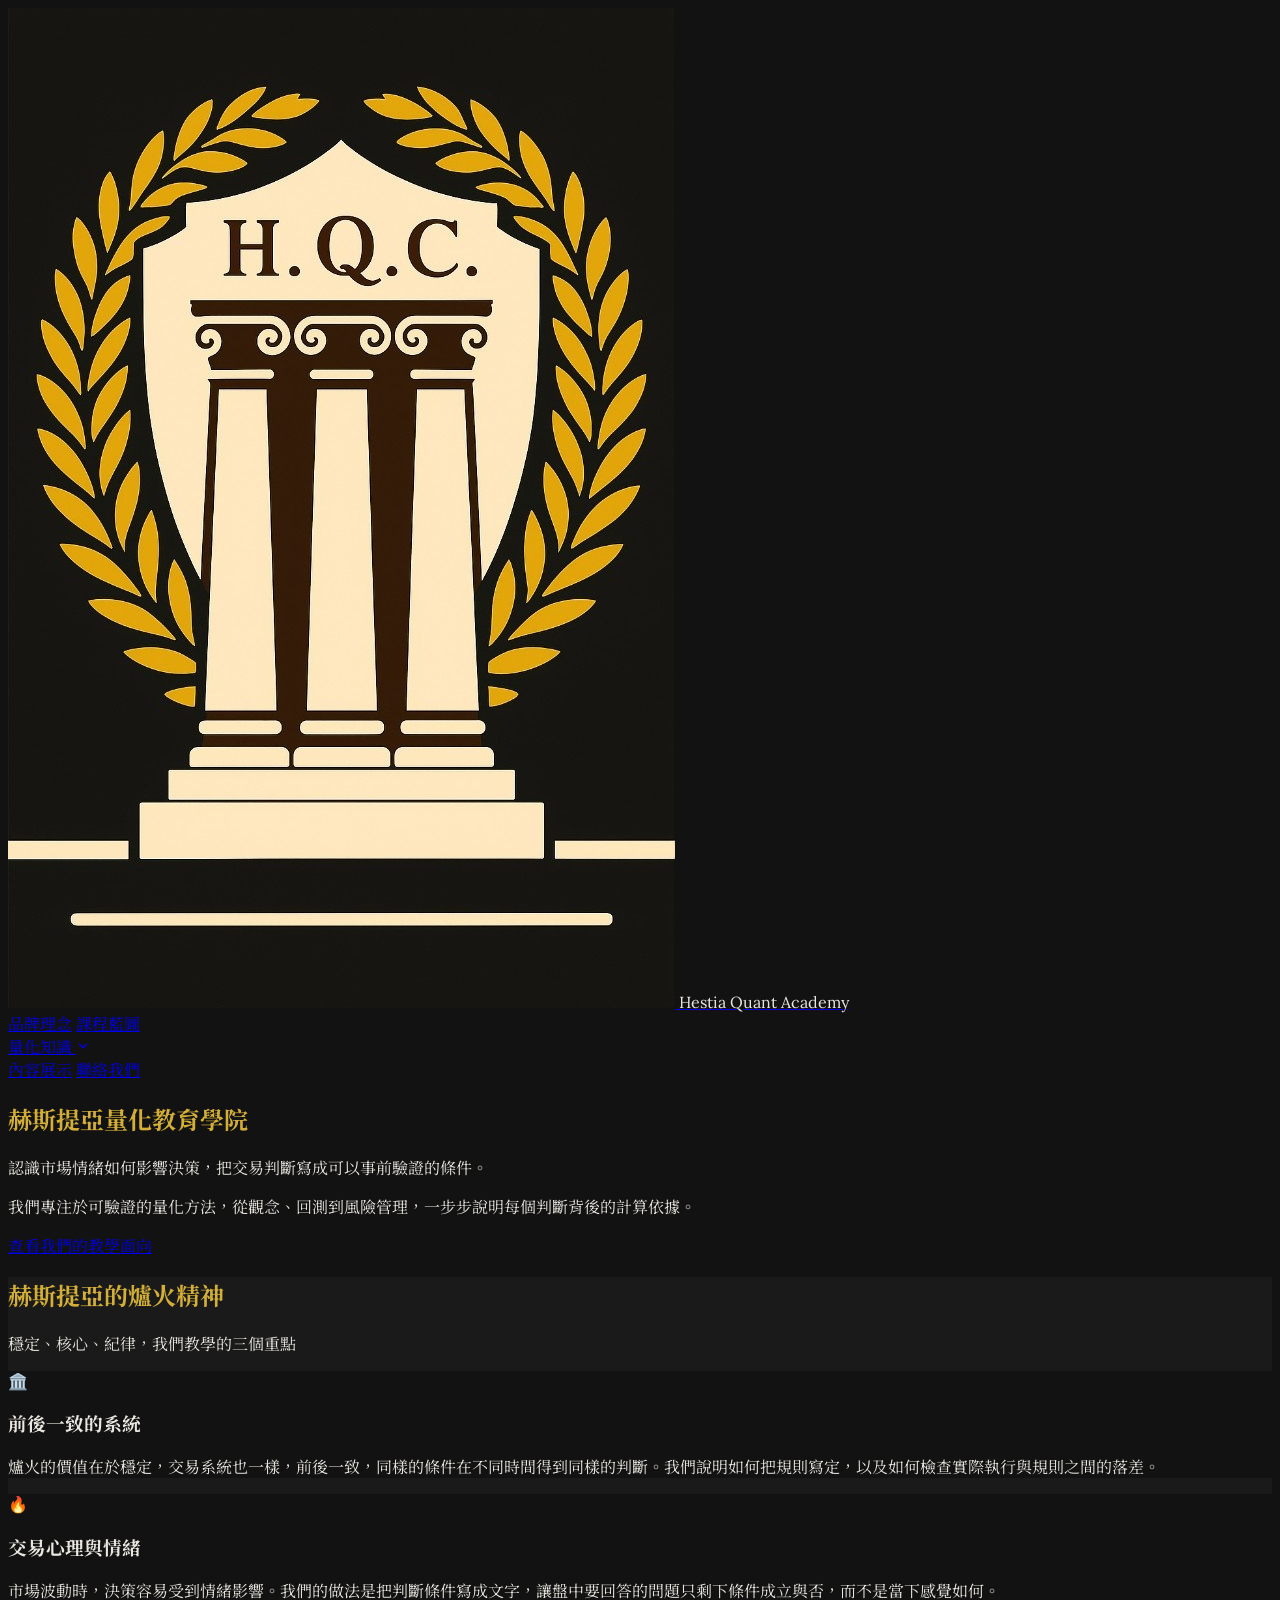
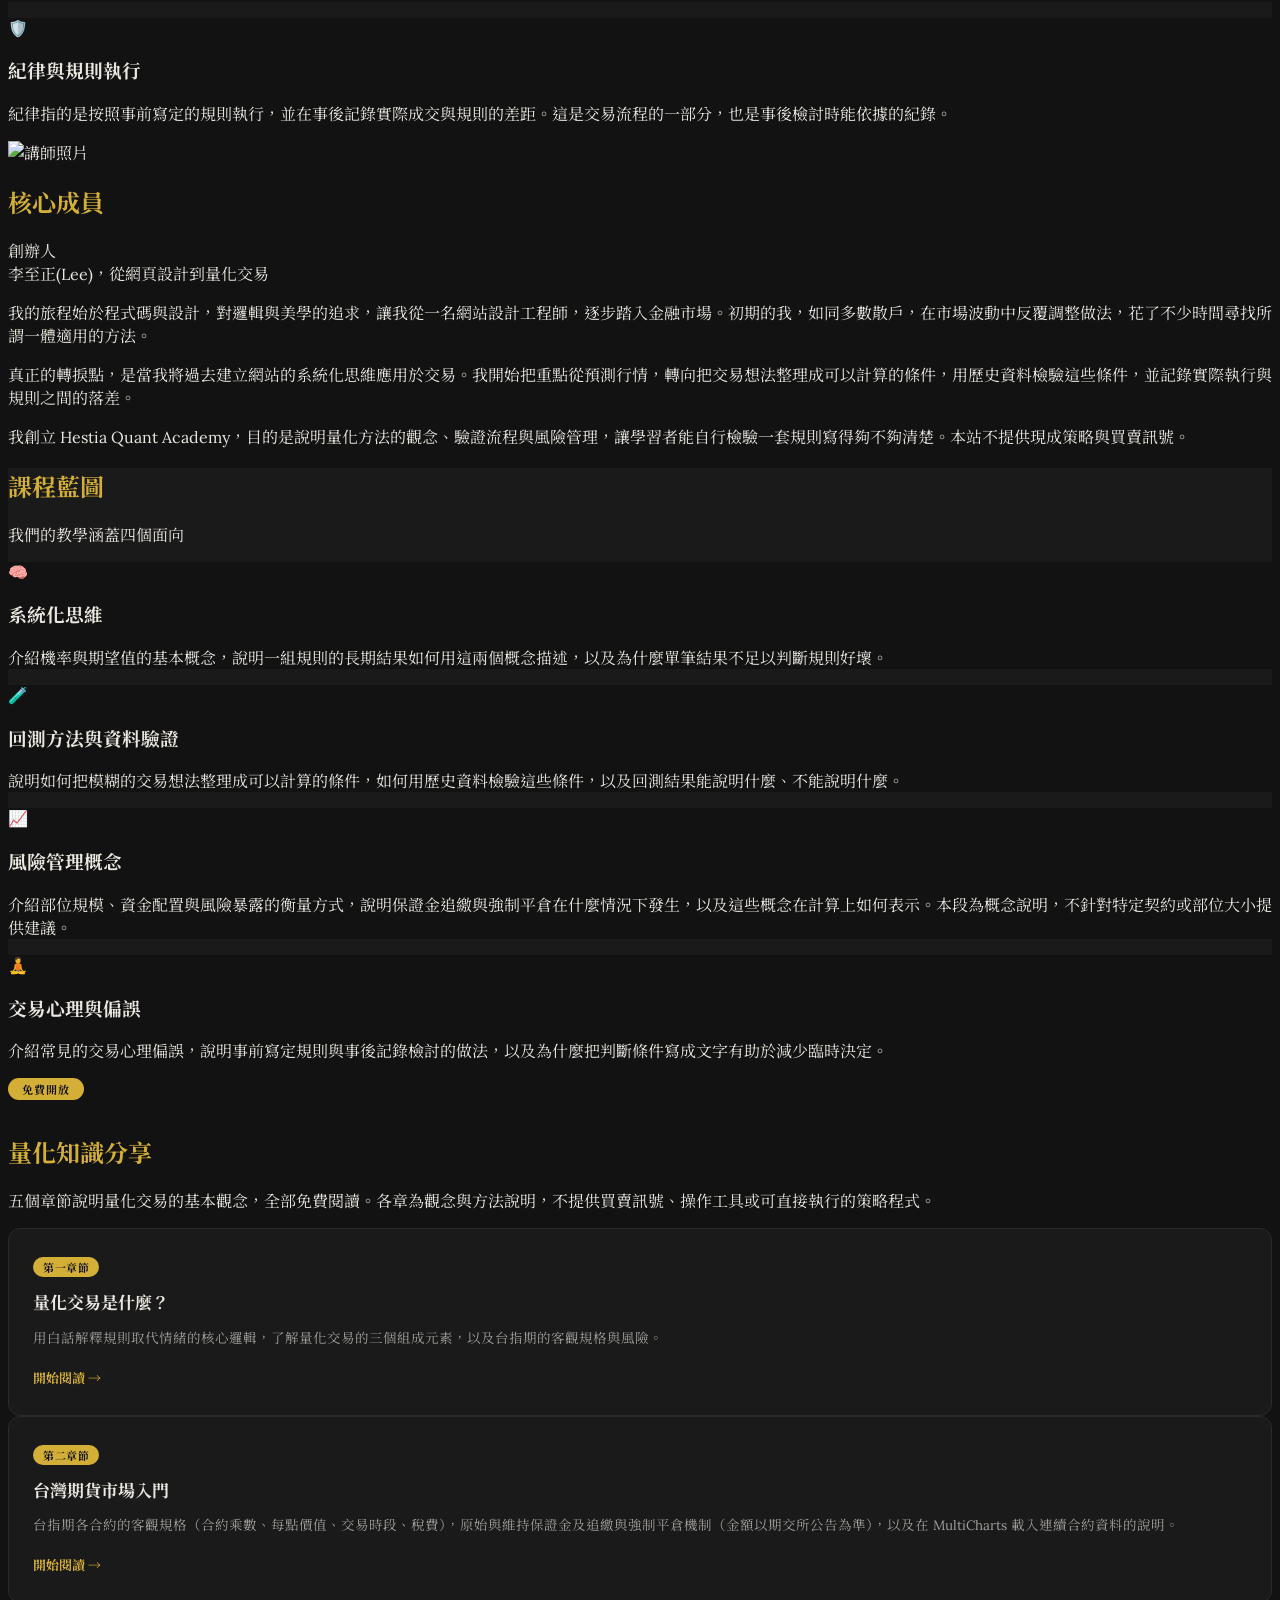
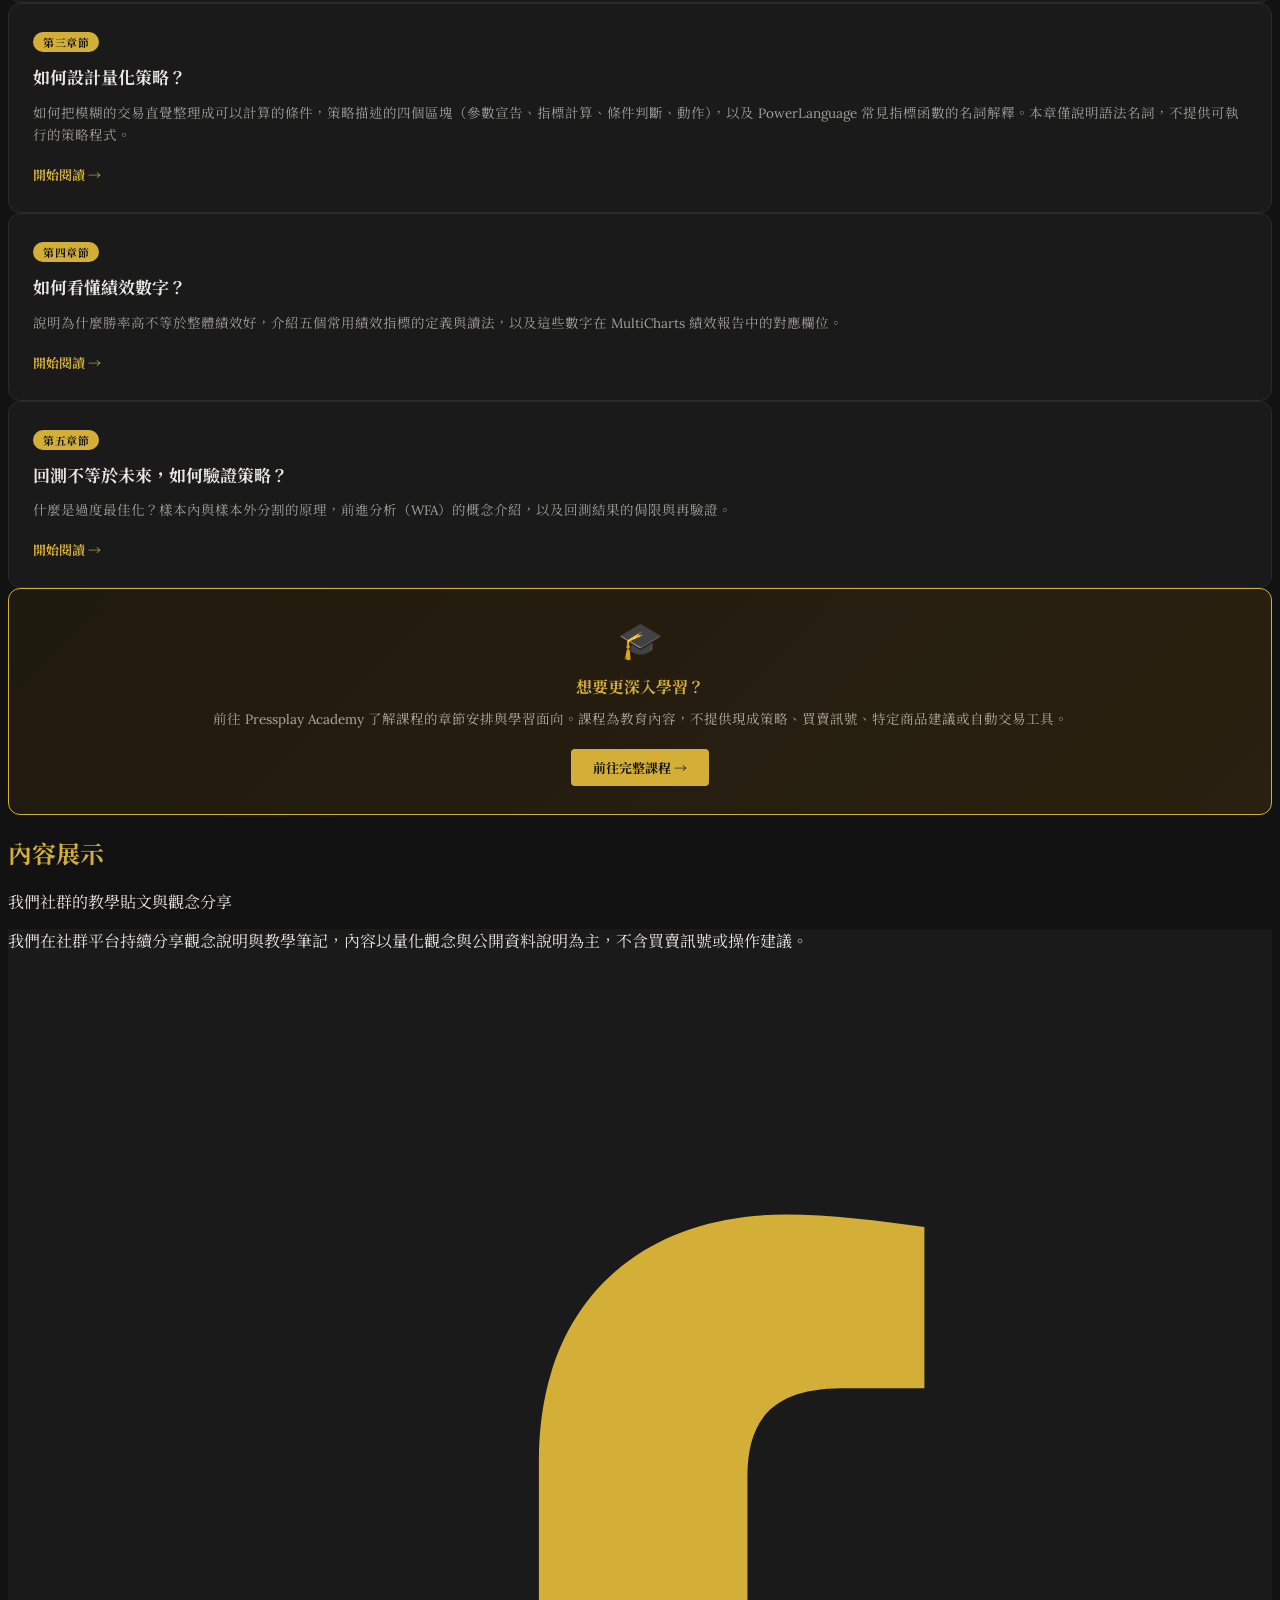
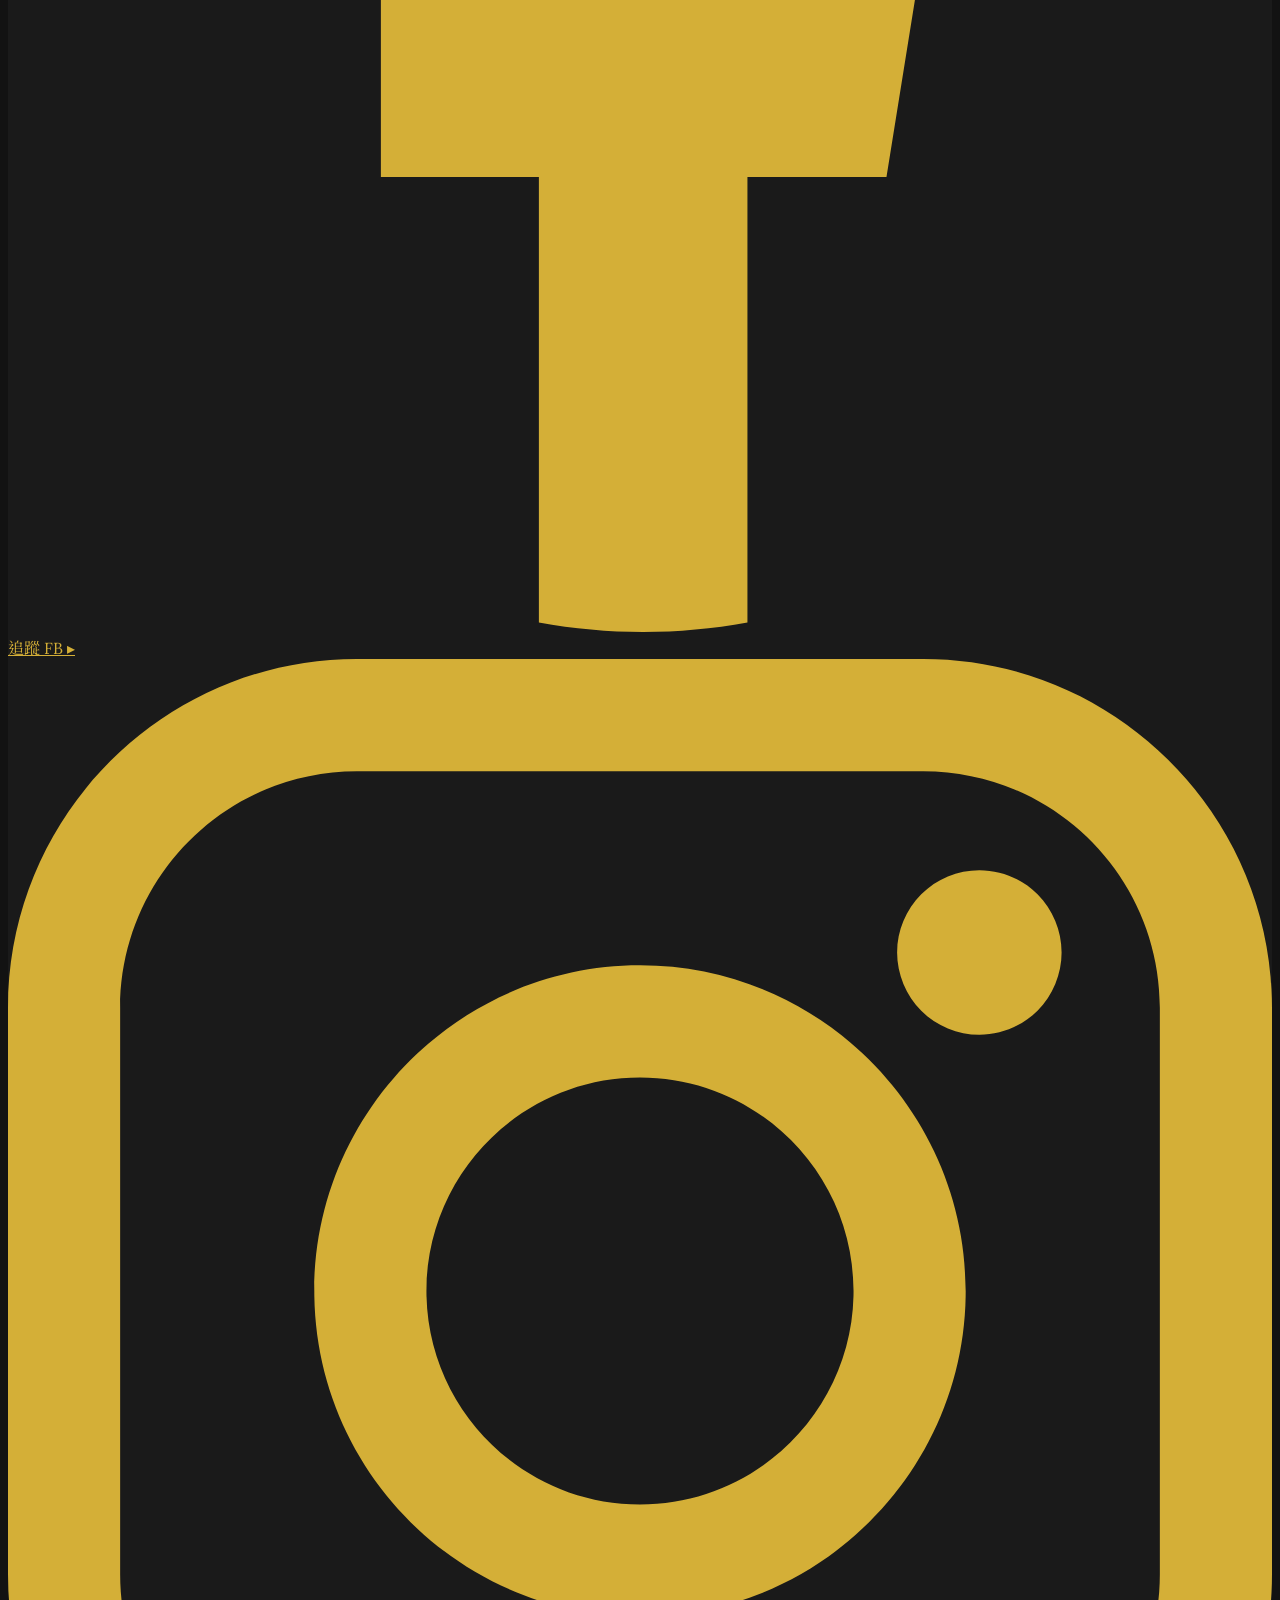
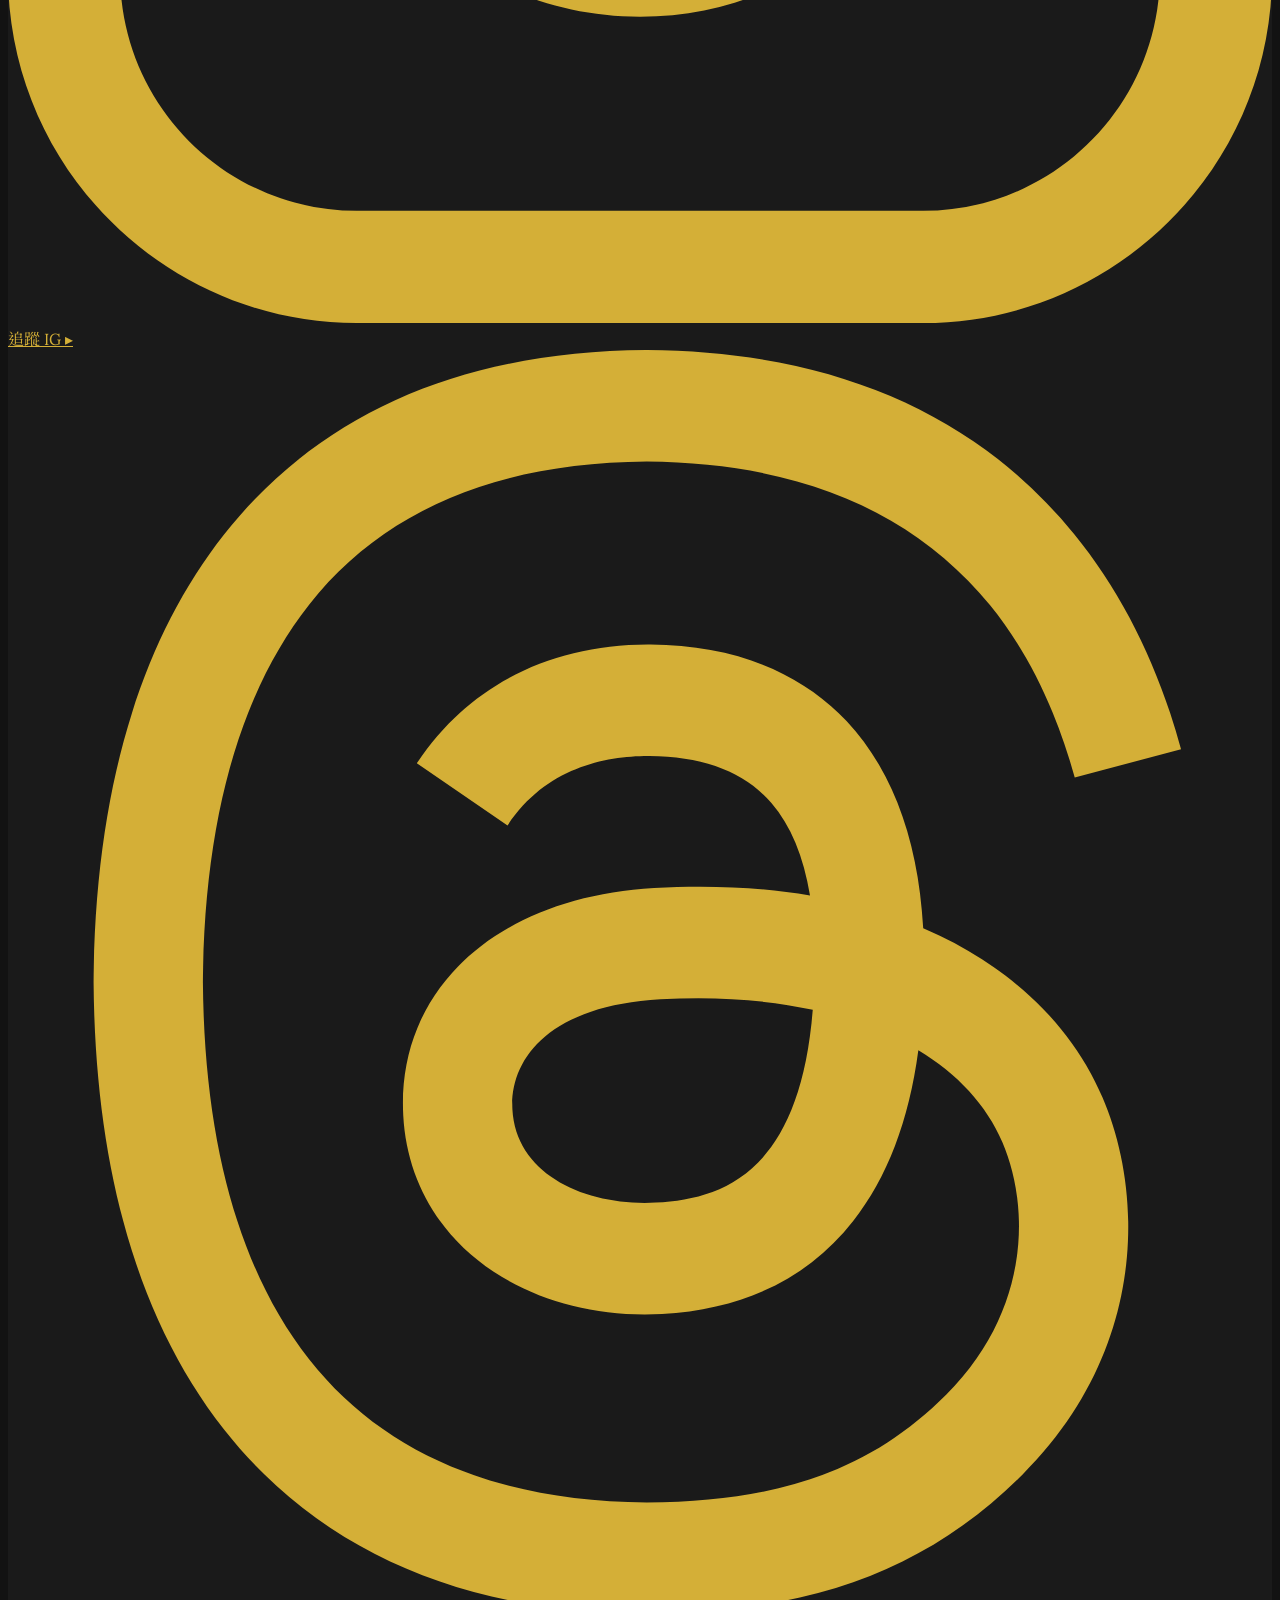
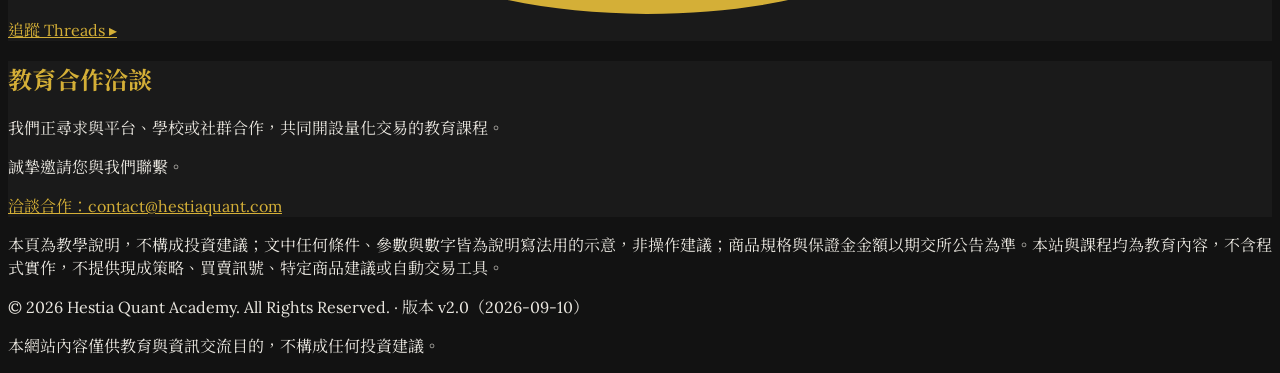
==== commit 6e436849: "敘述更新 敘述更新，改為客觀敘述集刪除程式碼" ====
--- a/index.html
+++ b/index.html
@@ -2,6 +2,12 @@
 <html lang="zh-Hant">
 <head>
     <meta charset="UTF-8">
+    <meta name="hq-version" content="v2.0">
+    <meta name="hq-version-date" content="2026-09-10">
+    <!-- 版本紀錄
+    v2.0 2026-09-10 PPA 二審修正：依 檢視與評估報告/PPA二審第三次評估與GEMINI版比對_2026-09-10.md 第 7 節合併清單與 官網修改提案_PPA二審五條_2026-09-09.md 施工；備份 FABLE5留存規則指南手冊/backups/index.html.bak-20260910
+    v1.x 2026-07-29 PPA 首審修正版（閱讀材料 2026-09-06 節名統一）
+    -->
     <meta name="viewport" content="width=device-width, initial-scale=1.0">
     <title>Hestia Quant Academy -  赫斯提亞量化教育學院</title>
     <script src="https://cdn.tailwindcss.com"></script>
@@ -150,13 +156,13 @@
                     赫斯提亞量化教育學院
                 </h1>
                 <p class="mt-6 text-xl md:text-2xl text-brand-beige max-w-3xl mx-auto">
-                    擺脫市場情緒的束縛，建立屬於你的理性交易。
+                    認識市場情緒如何影響決策，把交易判斷寫成可以事前驗證的條件。
 		</p>
 		<p class="mt-6 text-xl md:text-2xl text-brand-beige max-w-3xl mx-auto">
-		    我們專注於可驗證的量化系統，培養真正的量化交易者。
+		    我們專注於可驗證的量化方法，從觀念、回測到風險管理，一步步說明每個判斷背後的計算依據。
                 </p>
                 <a href="#blueprint" class="mt-12 inline-block bg-brand-gold text-brand-black font-bold text-lg px-8 py-4 rounded-lg shadow-lg shadow-brand-gold/20 hover-bg-brand-gold/90 transition-all duration-300 transform hover:scale-105">
-                    探索我們的教學體系
+                    查看我們的教學面向
                 </a>
             </div>
             <div class="absolute bottom-0 left-1/2 -translate-x-1/2 w-[150%] h-32 bg-brand-black blur-3xl"></div>
@@ -167,23 +173,23 @@
             <div class="container mx-auto px-6">
                 <div class="text-center mb-16">
                     <h2 class="text-4xl md:text-5xl font-bold text-brand-gold">赫斯提亞的爐火精神</h2>
-                    <p class="mt-4 text-lg text-brand-beige/80">穩定、核心、紀律 —— 我們教學體系的三大基石</p>
+                    <p class="mt-4 text-lg text-brand-beige/80">穩定、核心、紀律，我們教學的三個重點</p>
                 </div>
                 <div class="grid md:grid-cols-3 gap-10 text-center">
                     <div class="bg-brand-black p-8 rounded-xl border border-gray-800 hover:border-brand-gold/50 transition-all duration-300">
                         <div class="text-5xl text-brand-gold mb-4">🏛️</div>
-                        <h3 class="text-2xl font-semibold text-brand-beige mb-3">絕對核心的系統</h3>
-                        <p class="text-brand-beige/70">如同赫斯提亞守護的聖火，您的交易系統應是永不熄滅、始終如一的核心。我們教您建立並信賴這個核心。</p>
+                        <h3 class="text-2xl font-semibold text-brand-beige mb-3">前後一致的系統</h3>
+                        <p class="text-brand-beige/70">爐火的價值在於穩定，交易系統也一樣，前後一致，同樣的條件在不同時間得到同樣的判斷。我們說明如何把規則寫定，以及如何檢查實際執行與規則之間的落差。</p>
                     </div>
                     <div class="bg-brand-black p-8 rounded-xl border border-gray-800 hover:border-brand-gold/50 transition-all duration-300">
                          <div class="text-5xl text-brand-gold mb-4">🔥</div>
-                        <h3 class="text-2xl font-semibold text-brand-beige mb-3">內在精神的穩定</h3>
-                        <p class="text-brand-beige/70">市場充滿混亂，但您的內心必須如同爐火般溫暖而穩定。我們的方法論不僅關乎策略，更關乎心理韌性。</p>
+                        <h3 class="text-2xl font-semibold text-brand-beige mb-3">交易心理與情緒</h3>
+                        <p class="text-brand-beige/70">市場波動時，決策容易受到情緒影響。我們的做法是把判斷條件寫成文字，讓盤中要回答的問題只剩下條件成立與否，而不是當下感覺如何。</p>
                     </div>
                     <div class="bg-brand-black p-8 rounded-xl border border-gray-800 hover:border-brand-gold/50 transition-all duration-300">
                          <div class="text-5xl text-brand-gold mb-4">🛡️</div>
-                        <h3 class="text-2xl font-semibold text-brand-beige mb-3">紀律的堅實守護</h3>
-                        <p class="text-brand-beige/70">真正的自由來自於絕對的紀律。赫斯提亞是家庭的守護神，而紀律則是您交易帳戶的唯一守護者。</p>
+                        <h3 class="text-2xl font-semibold text-brand-beige mb-3">紀律與規則執行</h3>
+                        <p class="text-brand-beige/70">紀律指的是按照事前寫定的規則執行，並在事後記錄實際成交與規則的差距。這是交易流程的一部分，也是事後檢討時能依據的紀錄。</p>
                     </div>
                 </div>
             </div>
@@ -194,15 +200,15 @@
             <div class="container mx-auto px-6">
                 <div class="flex flex-col md:flex-row items-center gap-12 md:gap-16">
                     <div class="md:w-1/3 text-center">
-                        <img src="https://placehold.co/400x400/1a1a1a/EAE7E0?text=Your+Photo" alt="講師照片" class="rounded-full w-64 h-64 md:w-80 md:h-80 mx-auto object-cover border-4 border-brand-gold/50 shadow-lg shadow-brand-gold/10">
+                        <img src="images/manfirst.jpg" alt="講師照片" class="rounded-full w-64 h-64 md:w-80 md:h-80 mx-auto object-cover border-4 border-brand-gold/50 shadow-lg shadow-brand-gold/10">
                     </div>
                     <div class="md:w-2/3">
                         <h2 class="text-4xl md:text-5xl font-bold text-brand-gold mb-4">核心成員</h2>
-                        <p class="text-lg text-brand-beige/80 mb-6">創辦人<br>李至正(Lee)－－從網頁設計到量化交易</p>
+                        <p class="text-lg text-brand-beige/80 mb-6">創辦人<br>李至正(Lee)，從網頁設計到量化交易</p>
                         <div class="space-y-4 text-brand-beige/90 text-base leading-relaxed">
-                            <p>我的旅程始於程式碼與設計，對邏輯與美學的追求，讓我從一名網站設計工程師，逐步踏入金融市場。初期的我，如同多數散戶，在市場的驚濤駭浪中載浮載沉，追逐著遙不可及的聖杯。</p>
-                            <p>真正的轉捩點，是當我將過去建立網站的系統化思維應用於交易。我意識到，成功的交易並非源於天才般的預測，而是來自於一個經過嚴格回測、確實執行的量化系統。</p>
-                            <p>我創立 Hestia Quant Academy，我的目標不是給出市場的答案，而是協助交易人打造出屬於自己的交易系統。</p>
+                            <p>我的旅程始於程式碼與設計，對邏輯與美學的追求，讓我從一名網站設計工程師，逐步踏入金融市場。初期的我，如同多數散戶，在市場波動中反覆調整做法，花了不少時間尋找所謂一體適用的方法。</p>
+                            <p>真正的轉捩點，是當我將過去建立網站的系統化思維應用於交易。我開始把重點從預測行情，轉向把交易想法整理成可以計算的條件，用歷史資料檢驗這些條件，並記錄實際執行與規則之間的落差。</p>
+                            <p>我創立 Hestia Quant Academy，目的是說明量化方法的觀念、驗證流程與風險管理，讓學習者能自行檢驗一套規則寫得夠不夠清楚。本站不提供現成策略與買賣訊號。</p>
                         </div>
                     </div>
                 </div>
@@ -214,28 +220,28 @@
             <div class="container mx-auto px-6">
                 <div class="text-center mb-16">
                     <h2 class="text-4xl md:text-5xl font-bold text-brand-gold">課程藍圖</h2>
-                    <p class="mt-4 text-lg text-brand-beige/80">我們如何系統化地鍛造一位硬核交易者</p>
+                    <p class="mt-4 text-lg text-brand-beige/80">我們的教學涵蓋四個面向</p>
                 </div>
                 <div class="grid md:grid-cols-2 lg:grid-cols-4 gap-8">
                     <div class="bg-brand-black p-8 rounded-xl border border-gray-800 text-center hover:border-brand-gold/50 transition-all duration-300">
                         <div class="text-5xl text-brand-gold mb-4">🧠</div>
-                        <h3 class="text-2xl font-semibold text-brand-beige mb-3">系統思維鍛造</h3>
-                        <p class="text-brand-beige/70">學習以機率與期望值的視角看待市場，建立清晰的量化世界觀，擺脫散戶的思維框架。</p>
+                        <h3 class="text-2xl font-semibold text-brand-beige mb-3">系統化思維</h3>
+                        <p class="text-brand-beige/70">介紹機率與期望值的基本概念，說明一組規則的長期結果如何用這兩個概念描述，以及為什麼單筆結果不足以判斷規則好壞。</p>
                     </div>
                     <div class="bg-brand-black p-8 rounded-xl border border-gray-800 text-center hover:border-brand-gold/50 transition-all duration-300">
                         <div class="text-5xl text-brand-gold mb-4">🧪</div>
-                        <h3 class="text-2xl font-semibold text-brand-beige mb-3">回測數據科學</h3>
-                        <p class="text-brand-beige/70">將交易想法轉化為可驗證的程式碼，透過嚴謹的歷史數據回測，將「感覺」變成「科學」。</p>
+                        <h3 class="text-2xl font-semibold text-brand-beige mb-3">回測方法與資料驗證</h3>
+                        <p class="text-brand-beige/70">說明如何把模糊的交易想法整理成可以計算的條件，如何用歷史資料檢驗這些條件，以及回測結果能說明什麼、不能說明什麼。</p>
                     </div>
                     <div class="bg-brand-black p-8 rounded-xl border border-gray-800 text-center hover:border-brand-gold/50 transition-all duration-300">
                         <div class="text-5xl text-brand-gold mb-4">📈</div>
-                        <h3 class="text-2xl font-semibold text-brand-beige mb-3">實戰風險管理</h3>
-                        <p class="text-brand-beige/70">精通部位控制、資金管理與風險暴露模型，學習如何在市場中長期存活，而非追求一夜暴富。</p>
+                        <h3 class="text-2xl font-semibold text-brand-beige mb-3">風險管理概念</h3>
+                        <p class="text-brand-beige/70">介紹部位規模、資金配置與風險暴露的衡量方式，說明保證金追繳與強制平倉在什麼情況下發生，以及這些概念在計算上如何表示。本段為概念說明，不針對特定契約或部位大小提供建議。</p>
                     </div>
                     <div class="bg-brand-black p-8 rounded-xl border border-gray-800 text-center hover:border-brand-gold/50 transition-all duration-300">
                         <div class="text-5xl text-brand-gold mb-4">🧘</div>
-                        <h3 class="text-2xl font-semibold text-brand-beige mb-3">交易心理韌性</h3>
-                        <p class="text-brand-beige/70">理解並克服交易中的心理偏誤，鍛鍊強大的執行紀律，讓系統保護你免於情緒的干擾。</p>
+                        <h3 class="text-2xl font-semibold text-brand-beige mb-3">交易心理與偏誤</h3>
+                        <p class="text-brand-beige/70">介紹常見的交易心理偏誤，說明事前寫定規則與事後記錄檢討的做法，以及為什麼把判斷條件寫成文字有助於減少臨時決定。</p>
                     </div>
                 </div>
             </div>
@@ -247,37 +253,37 @@
                 <div class="text-center mb-12">
                     <span style="display:inline-block;background:#D4AF37;color:#121212;font-size:11px;font-weight:bold;padding:3px 14px;border-radius:20px;letter-spacing:1px;margin-bottom:14px;">免費開放</span>
                     <h2 class="text-4xl md:text-5xl font-bold text-brand-gold">量化知識分享</h2>
-                    <p class="mt-4 text-lg text-brand-beige/70 max-w-2xl mx-auto">五個章節帶你建立量化交易的核心觀念，完整免費閱讀。想系統化深入學習，歡迎參加我們在 Pressplay Academy 的完整課程。</p>
+                    <p class="mt-4 text-lg text-brand-beige/70 max-w-2xl mx-auto">五個章節說明量化交易的基本觀念，全部免費閱讀。各章為觀念與方法說明，不提供買賣訊號、操作工具或可直接執行的策略程式。</p>
                 </div>
                 <div class="grid md:grid-cols-2 lg:grid-cols-3 gap-6">
                     <a href="ch1.html" class="kcard">
                         <span class="kbadge">第一章節</span>
                         <div class="ktitle">量化交易是什麼？</div>
-                        <div class="kdesc">用白話解釋「系統取代情緒」的核心邏輯，了解量化交易的三個組成元素，以及為什麼台指期是絕佳的實踐場域。</div>
+                        <div class="kdesc">用白話解釋規則取代情緒的核心邏輯，了解量化交易的三個組成元素，以及台指期的客觀規格與風險。</div>
                         <div class="klink">開始閱讀 →</div>
                     </a>
                     <a href="ch2.html" class="kcard">
                         <span class="kbadge">第二章節</span>
                         <div class="ktitle">台灣期貨市場入門</div>
-                        <div class="kdesc">大台、小台、微台的規格比較，交易時段全覽，保證金機制說明，以及 MultiCharts 載入台指期連續合約的方法。</div>
+                        <div class="kdesc">台指期各合約的客觀規格（合約乘數、每點價值、交易時段、稅費），原始與維持保證金及追繳與強制平倉機制（金額以期交所公告為準），以及在 MultiCharts 載入連續合約資料的說明。</div>
                         <div class="klink">開始閱讀 →</div>
                     </a>
                     <a href="ch3.html" class="kcard">
                         <span class="kbadge">第三章節</span>
                         <div class="ktitle">如何設計量化策略？</div>
-                        <div class="kdesc">從模糊交易直覺到可執行規則的三層轉化，策略四模塊設計框架，以及 PowerLanguage 基礎語法與常用函數總覽。</div>
+                        <div class="kdesc">如何把模糊的交易直覺整理成可以計算的條件，策略描述的四個區塊（參數宣告、指標計算、條件判斷、動作），以及 PowerLanguage 常見指標函數的名詞解釋。本章僅說明語法名詞，不提供可執行的策略程式。</div>
                         <div class="klink">開始閱讀 →</div>
                     </a>
                     <a href="ch4.html" class="kcard">
                         <span class="kbadge">第四章節</span>
-                        <div class="ktitle">如何看懂策略的績效數字？</div>
-                        <div class="kdesc">揭開「高勝率不等於賺錢」的真相，五大關鍵績效指標解析，以及如何在 MultiCharts 績效報告中找到這些數字。</div>
+                        <div class="ktitle">如何看懂績效數字？</div>
+                        <div class="kdesc">說明為什麼勝率高不等於整體績效好，介紹五個常用績效指標的定義與讀法，以及這些數字在 MultiCharts 績效報告中的對應欄位。</div>
                         <div class="klink">開始閱讀 →</div>
                     </a>
                     <a href="ch5.html" class="kcard">
                         <span class="kbadge">第五章節</span>
                         <div class="ktitle">回測不等於未來，如何驗證策略？</div>
-                        <div class="kdesc">什麼是過度最佳化？樣本內/樣本外分割原理，前進分析（WFA）概念介紹，以及從回測到實盤的四步過渡流程。</div>
+                        <div class="kdesc">什麼是過度最佳化？樣本內與樣本外分割的原理，前進分析（WFA）的概念介紹，以及回測結果的侷限與再驗證。</div>
                         <div class="klink">開始閱讀 →</div>
                     </a>
                     <a href="https://www.pressplay.cc/link/s/9F24399F" target="_blank" rel="noopener"
@@ -286,7 +292,7 @@
                        onmouseout="this.style.transform='';this.style.boxShadow=''">
                         <div style="font-size:36px;margin-bottom:12px;">🎓</div>
                         <div style="color:#D4AF37;font-weight:bold;font-size:16px;margin-bottom:10px;">想要更深入學習？</div>
-                        <div style="color:rgba(234,231,224,0.7);font-size:13.5px;line-height:1.7;margin-bottom:18px;">前往 Pressplay Academy 查看完整系統化課程</div>
+                        <div style="color:rgba(234,231,224,0.7);font-size:13.5px;line-height:1.7;margin-bottom:18px;">前往 Pressplay Academy 了解課程的章節安排與學習面向。課程為教育內容，不提供現成策略、買賣訊號、特定商品建議或自動交易工具。</div>
                         <span style="background:#D4AF37;color:#121212;font-weight:bold;font-size:13px;padding:9px 22px;border-radius:4px;">前往完整課程 →</span>
                     </a>
                 </div>
@@ -297,23 +303,13 @@
         <section id="content" class="py-20 md:py-32 bg-brand-black">
             <div class="container mx-auto px-6">
                 <div class="text-center mb-16">
-                    <h2 class="text-4xl md:text-5xl font-bold text-brand-gold">專業內容展示</h2>
-                    <p class="mt-4 text-lg text-brand-beige/80">來自我們社群的即時洞見與分析</p>
+                    <h2 class="text-4xl md:text-5xl font-bold text-brand-gold">內容展示</h2>
+                    <p class="mt-4 text-lg text-brand-beige/80">我們社群的教學貼文與觀念分享</p>
                 </div>
                 <div class="bg-brand-dark p-8 rounded-xl border border-gray-800">
                     <p class="text-center text-brand-beige/70 mb-6">
-                        此處將嵌入您的 Instagram 或 Threads 動態。這是一個視覺化的預覽。
+                        我們在社群平台持續分享觀念說明與教學筆記，內容以量化觀念與公開資料說明為主，不含買賣訊號或操作建議。
                     </p>
-                    <div class="grid grid-cols-2 md:grid-cols-3 lg:grid-cols-4 gap-4">
-                        <div class="aspect-square bg-gray-700 rounded-lg animate-pulse"></div>
-                        <div class="aspect-square bg-gray-700 rounded-lg animate-pulse"></div>
-                        <div class="aspect-square bg-gray-700 rounded-lg animate-pulse"></div>
-                        <div class="aspect-square bg-gray-700 rounded-lg animate-pulse"></div>
-                        <div class="aspect-square bg-gray-700 rounded-lg animate-pulse hidden md:block"></div>
-                        <div class="aspect-square bg-gray-700 rounded-lg animate-pulse hidden md:block"></div>
-                        <div class="aspect-square bg-gray-700 rounded-lg animate-pulse hidden lg:block"></div>
-                        <div class="aspect-square bg-gray-700 rounded-lg animate-pulse hidden lg:block"></div>
-                    </div>
                     <div class="text-center mt-8 flex flex-col items-center space-y-4 md:flex-row md:justify-center md:space-y-0 md:space-x-8">
                         <a href="https://www.facebook.com/HestiaQuantAcademy" target="_blank" rel="noopener noreferrer" class="text-brand-gold hover:text-brand-gold/80 transition-colors duration-300 flex items-center space-x-2 text-lg">
                             <svg aria-label="Facebook" class="w-6 h-6" fill="currentColor" role="img" viewBox="0 0 40 40">
@@ -346,10 +342,10 @@
         <section id="contact" class="py-20 md:py-32 bg-brand-dark">
             <div class="container mx-auto px-6 text-center">
                  <h2 class="text-4xl md:text-5xl font-bold text-brand-gold">
-                    啟動您的量化教育合作
+                    教育合作洽談
                 </h2>
                 <p class="mt-6 text-xl text-brand-beige max-w-2xl mx-auto">
-                    我們正積極尋求合作共同開設量化交易課程。
+                    我們正尋求與平台、學校或社群合作，共同開設量化交易的教育課程。
 		</p>
 		<p class="mt-6 text-xl text-brand-beige max-w-2xl mx-auto">
 		    誠摯邀請您與我們聯繫。
@@ -361,10 +357,17 @@
         </section>
     </main>
 
+    <!-- 統一教學用途聲明 -->
+    <section class="py-10 bg-brand-black border-t border-gray-800">
+        <div class="container mx-auto px-6">
+            <p class="text-sm text-brand-beige/60 leading-relaxed max-w-4xl mx-auto text-center">本頁為教學說明，不構成投資建議；文中任何條件、參數與數字皆為說明寫法用的示意，非操作建議；商品規格與保證金金額以期交所公告為準。本站與課程均為教育內容，不含程式實作，不提供現成策略、買賣訊號、特定商品建議或自動交易工具。</p>
+        </div>
+    </section>
+
     <!-- Footer -->
     <footer class="bg-brand-black border-t border-gray-800">
         <div class="container mx-auto px-6 py-8 text-center text-brand-beige/50">
-            <p>&copy; 2024 Hestia Quant Capital & Academy. All Rights Reserved.</p>
+            <p>&copy; 2026 Hestia Quant Academy. All Rights Reserved. · 版本 v2.0（2026-09-10）</p>
             <p class="mt-2 text-sm">本網站內容僅供教育與資訊交流目的，不構成任何投資建議。</p>
         </div>
     </footer>
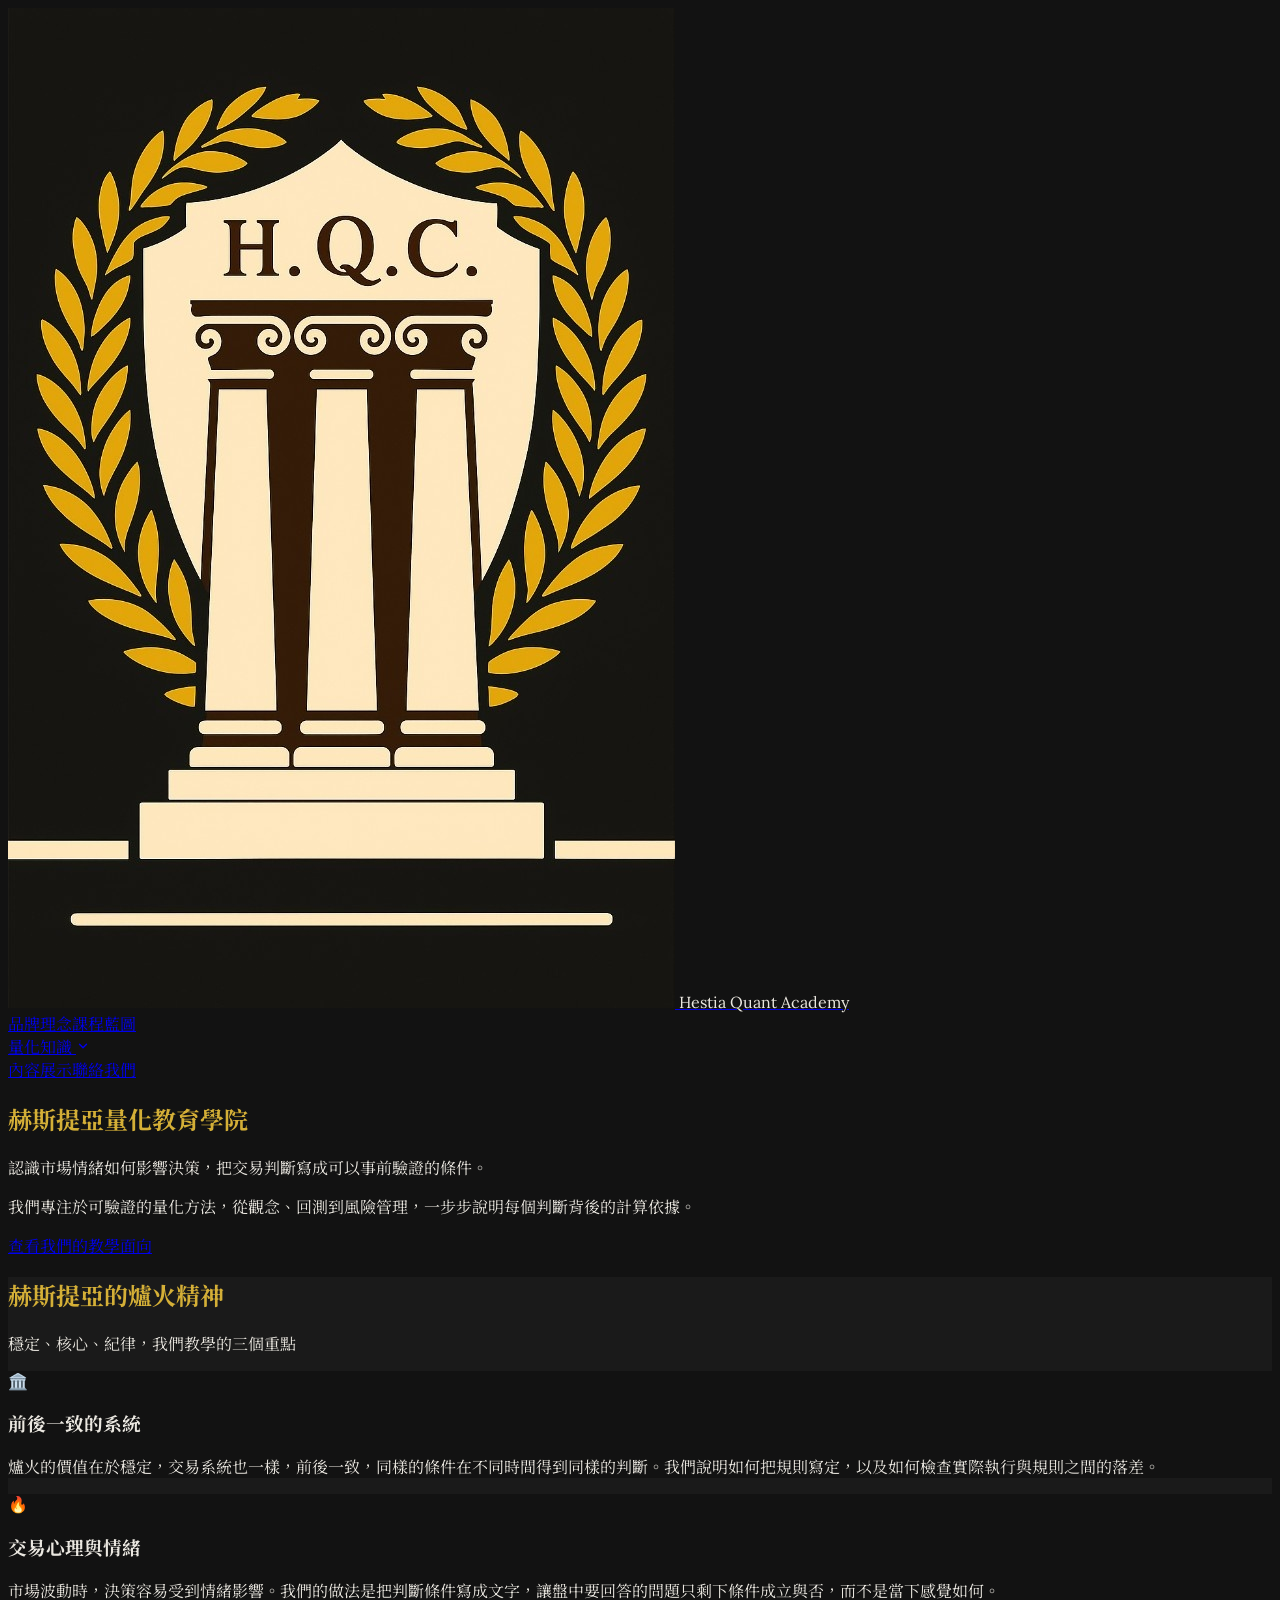
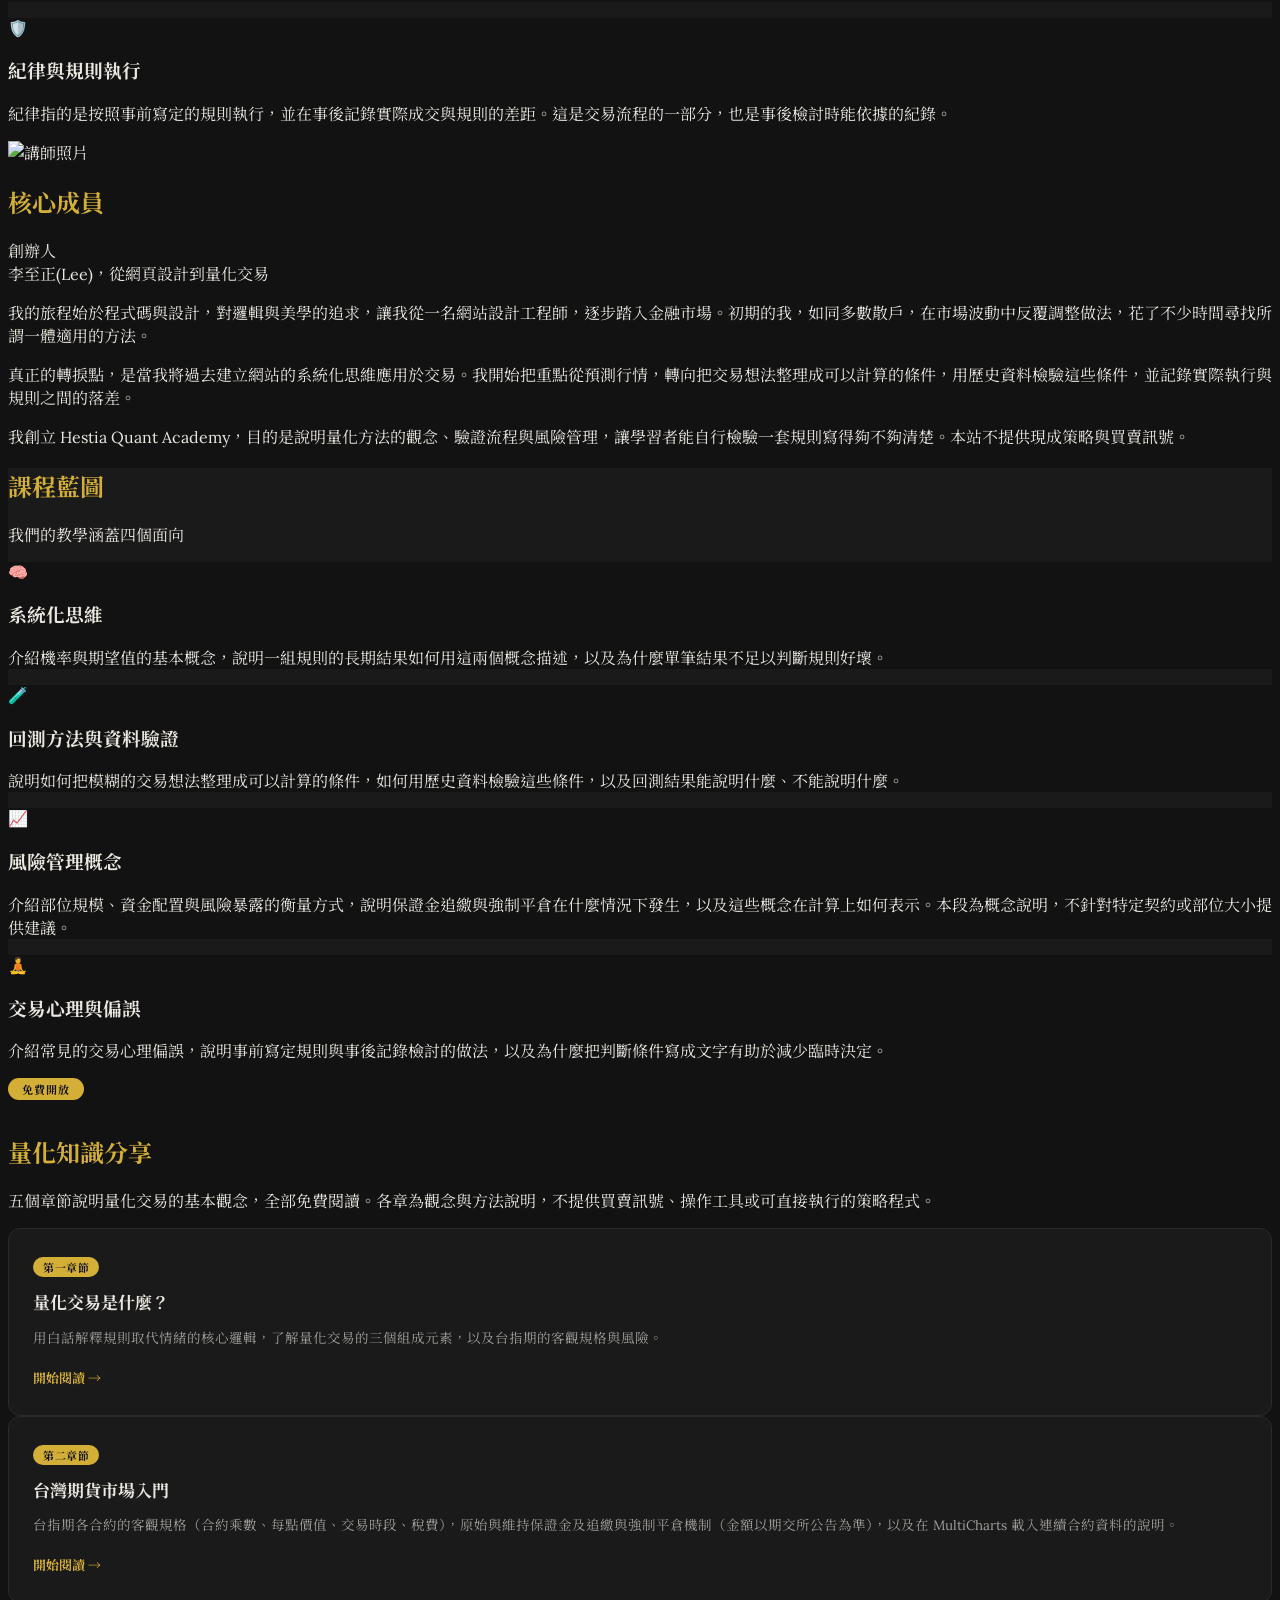
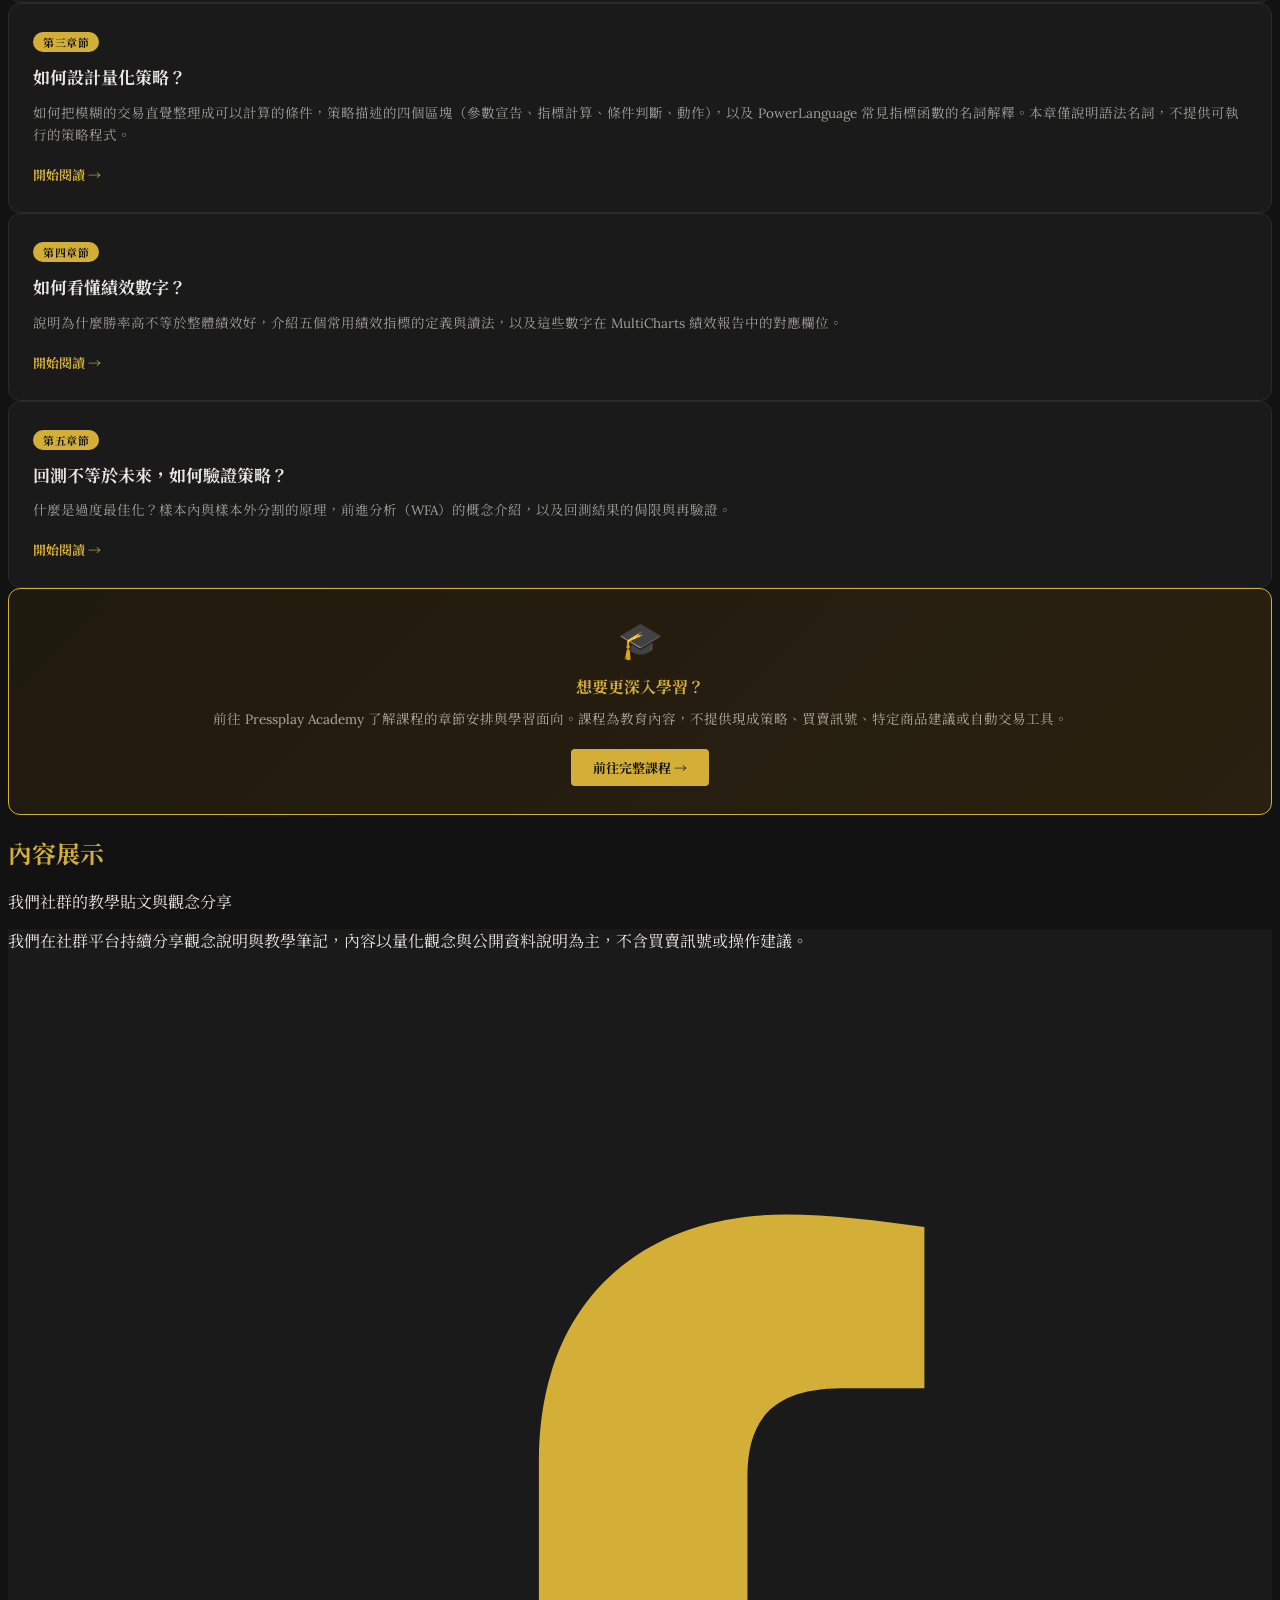
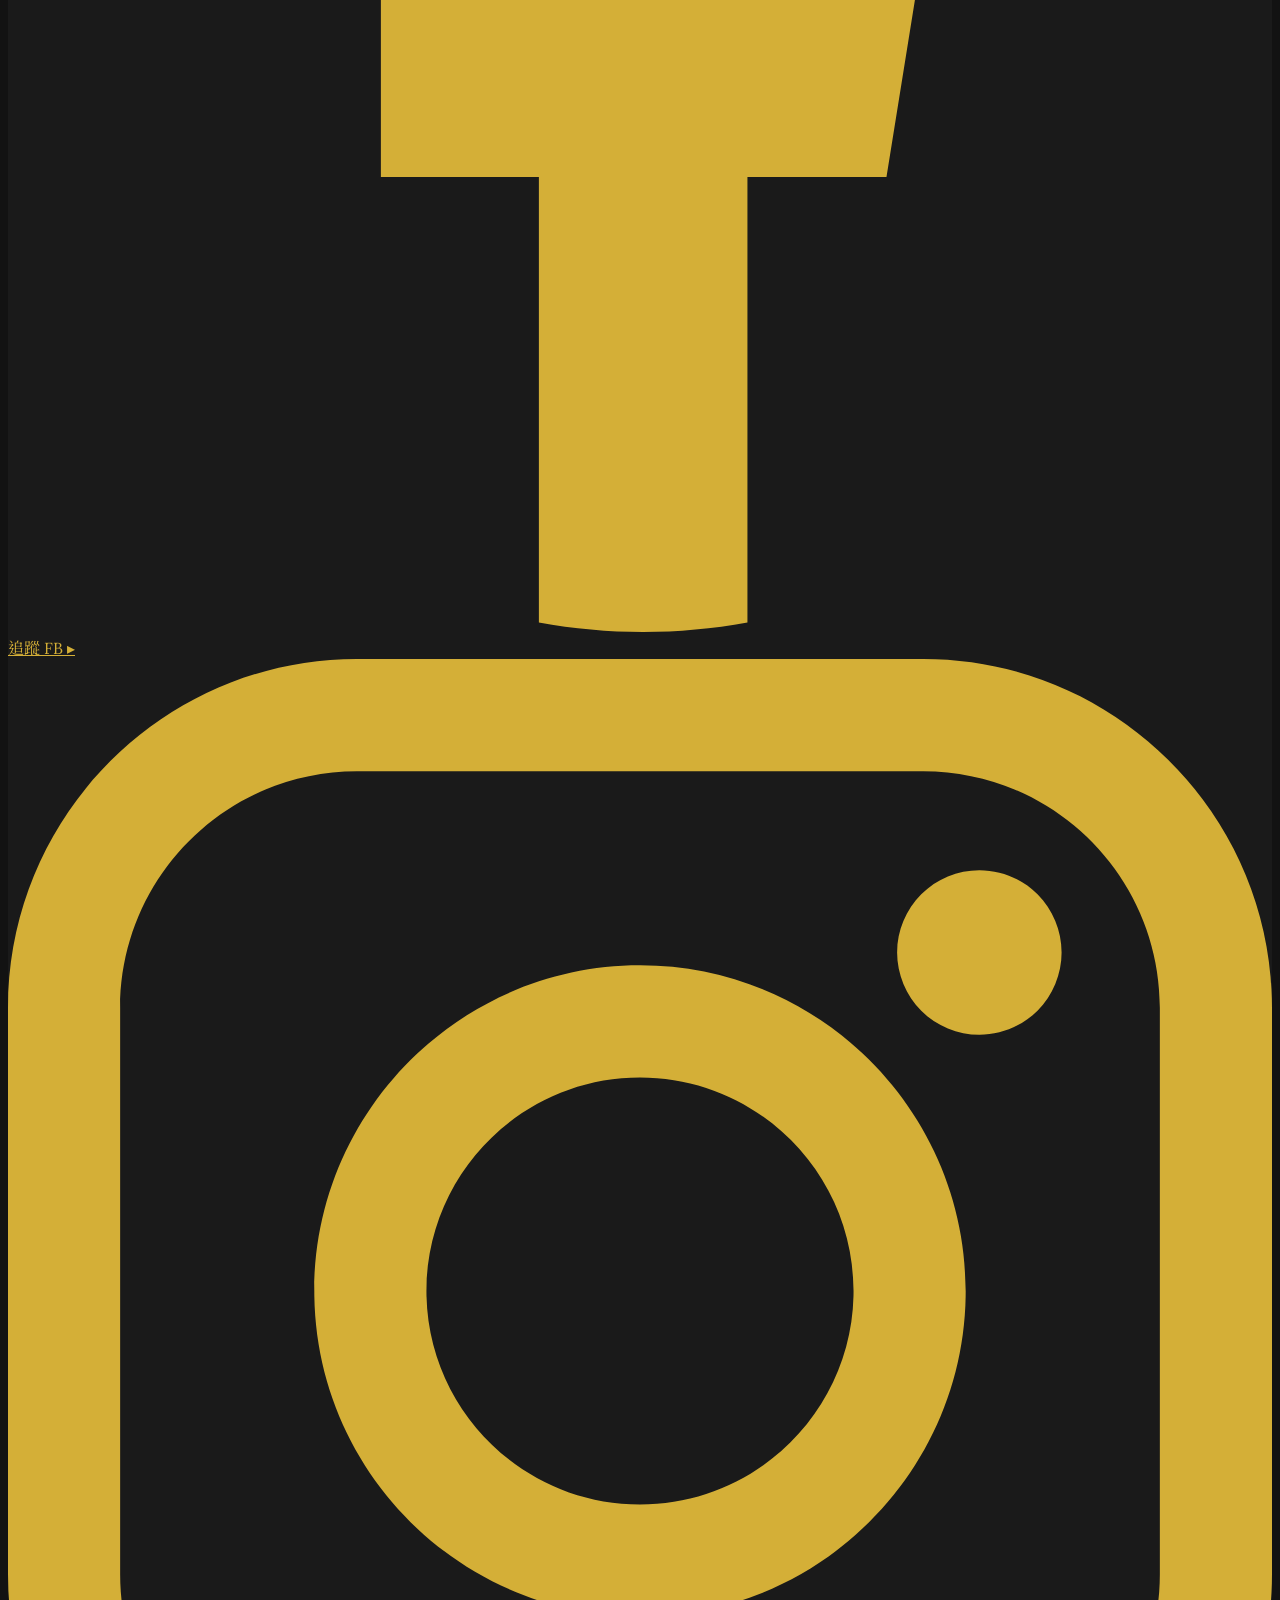
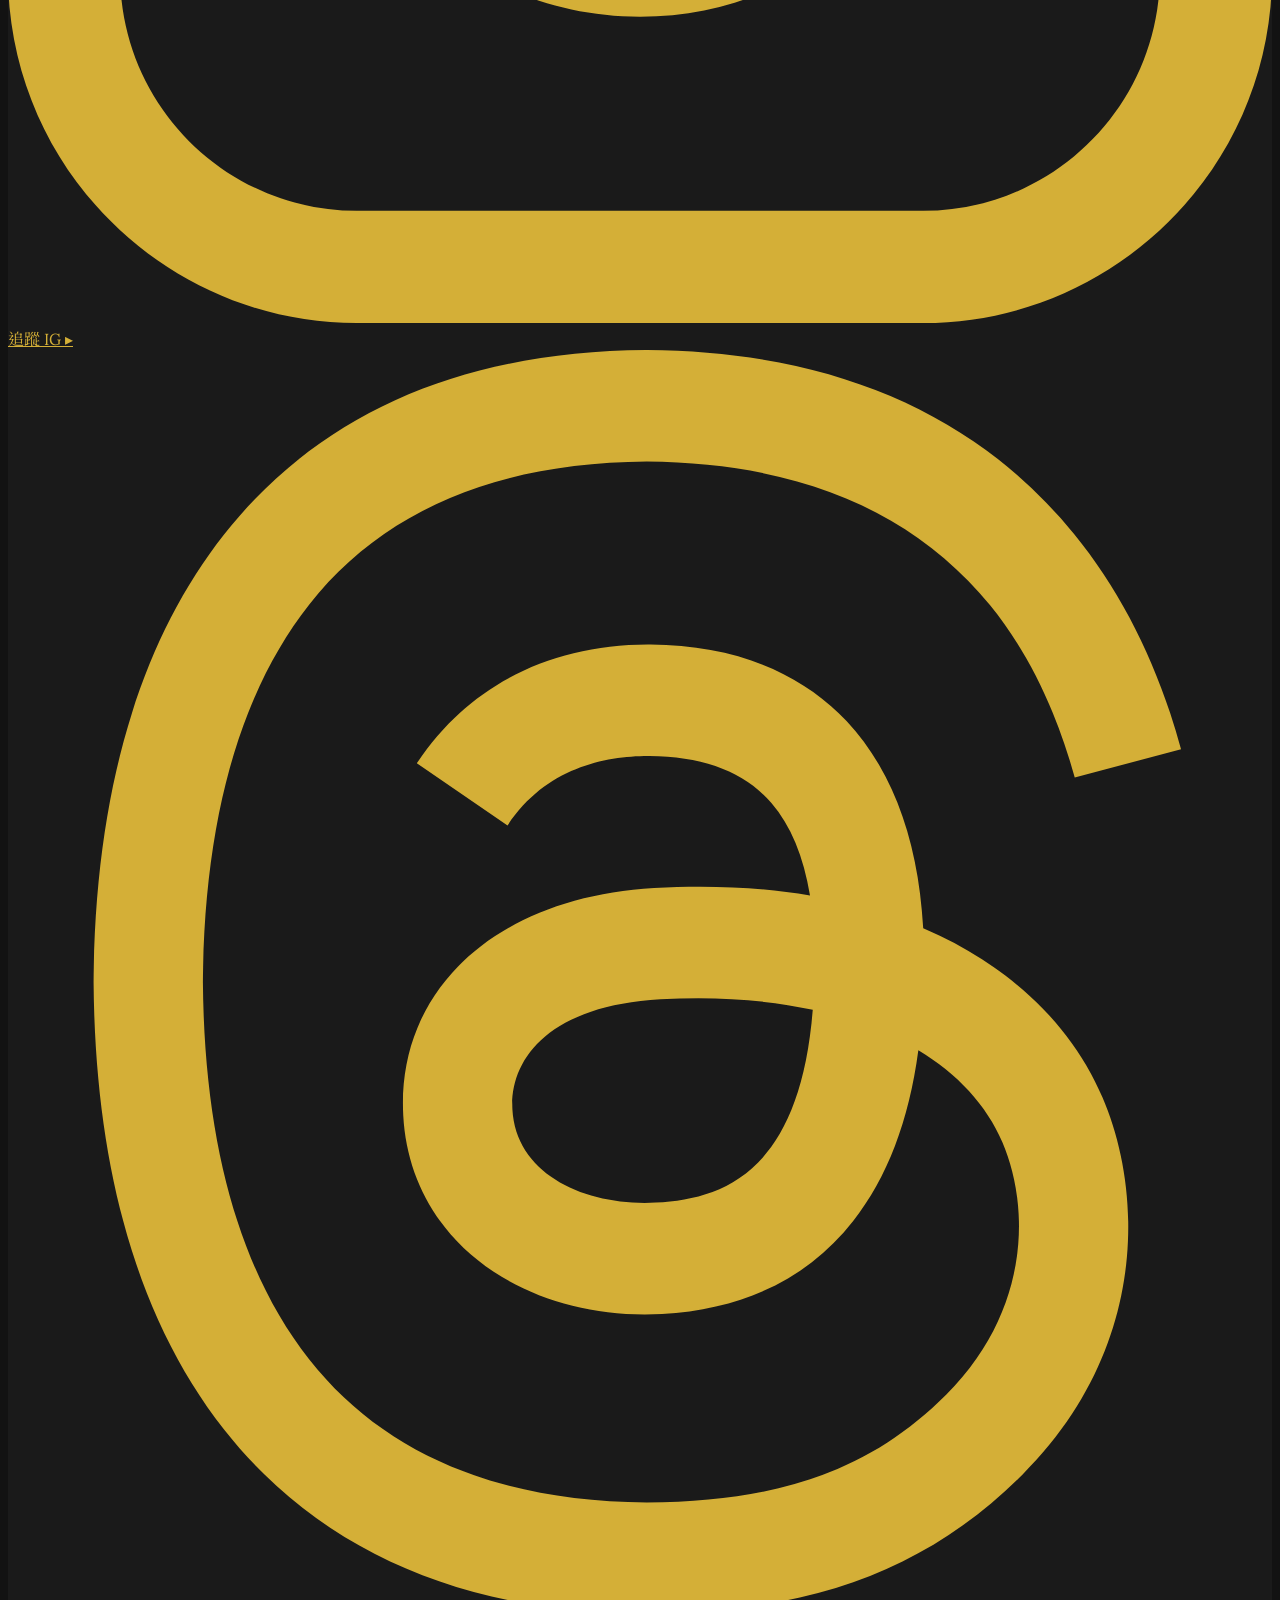
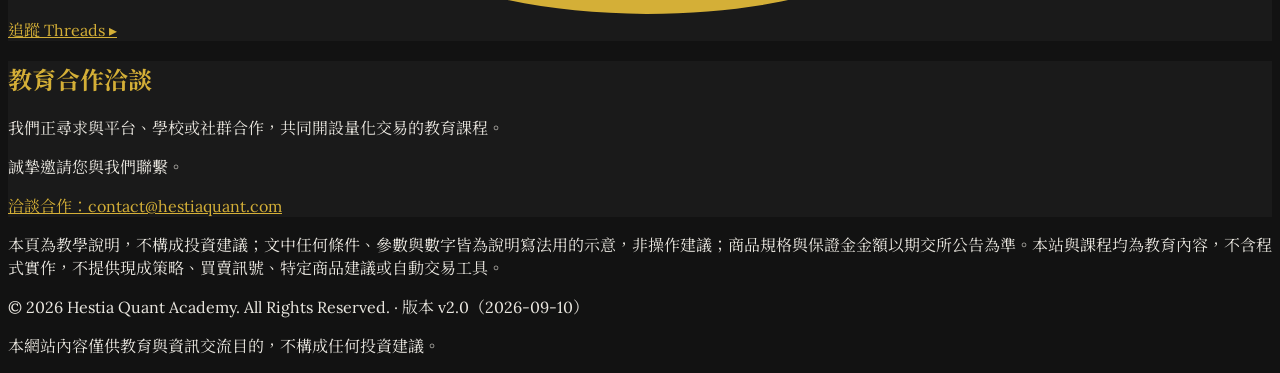
==== commit 6af7ea3c: "程式碼壓縮+清洗 程式碼壓縮及清洗備註" ====
--- a/index.html
+++ b/index.html
@@ -1,389 +1 @@
-<!DOCTYPE html>
-<html lang="zh-Hant">
-<head>
-    <meta charset="UTF-8">
-    <meta name="hq-version" content="v2.0">
-    <meta name="hq-version-date" content="2026-09-10">
-    <!-- 版本紀錄
-    v2.0 2026-09-10 PPA 二審修正：依 檢視與評估報告/PPA二審第三次評估與GEMINI版比對_2026-09-10.md 第 7 節合併清單與 官網修改提案_PPA二審五條_2026-09-09.md 施工；備份 FABLE5留存規則指南手冊/backups/index.html.bak-20260910
-    v1.x 2026-07-29 PPA 首審修正版（閱讀材料 2026-09-06 節名統一）
-    -->
-    <meta name="viewport" content="width=device-width, initial-scale=1.0">
-    <title>Hestia Quant Academy -  赫斯提亞量化教育學院</title>
-    <script src="https://cdn.tailwindcss.com"></script>
-    <link rel="preconnect" href="https://fonts.googleapis.com">
-    <link rel="preconnect" href="https://fonts.gstatic.com" crossorigin>
-    <link href="https://fonts.googleapis.com/css2?family=Lora:ital,wght@0,400;0,700;1,400&family=Noto+Serif+TC:wght@400;700&display=swap" rel="stylesheet">
-    <style>
-        /* 視覺風格：採用 Lora 與 思源宋體 作為核心字體 */
-        body {
-            font-family: 'Lora', 'Noto Serif TC', serif;
-            background-color: #121212;
-            color: #EAE7E0;
-        }
-        h1, h2, h3, h4, h5, h6 {
-            font-family: inherit;
-        }
-        .bg-brand-black { background-color: #121212; }
-        .bg-brand-dark { background-color: #1a1a1a; }
-        .text-brand-beige { color: #EAE7E0; }
-        .text-brand-gold { color: #D4AF37; }
-        .border-brand-gold { border-color: #D4AF37; }
-        .hover-bg-brand-gold:hover { background-color: #D4AF37; }
-        .hover-text-brand-black:hover { color: #121212; }
-        .scroll-smooth { scroll-behavior: smooth; }
-        :target::before {
-            content: "";
-            display: block;
-            height: 80px;
-            margin: -80px 0 0;
-        }
-
-        /* ── 量化知識 Dropdown ── */
-        .hq-dropdown { position: relative; }
-        .hq-dropdown-menu {
-            display: none;
-            position: absolute;
-            top: 100%;
-            left: 50%;
-            transform: translateX(-50%);
-            min-width: 230px;
-            background: #1a1a1a;
-            border: 1px solid #D4AF37;
-            border-top: none;
-            border-radius: 0 0 8px 8px;
-            overflow: hidden;
-            box-shadow: 0 12px 32px rgba(0,0,0,0.7);
-            z-index: 200;
-            padding-top: 4px;
-        }
-        .hq-dropdown-menu.open { display: block; }
-        .hq-dropdown-menu a {
-            display: flex;
-            align-items: center;
-            gap: 10px;
-            padding: 11px 18px;
-            color: #EAE7E0;
-            font-size: 14px;
-            text-decoration: none;
-            border-bottom: 1px solid #2a2a2a;
-            transition: background 0.18s, color 0.18s;
-        }
-        .hq-dropdown-menu a:last-child { border-bottom: none; }
-        .hq-dropdown-menu a:hover { background: #D4AF37; color: #121212; }
-        .hq-dropdown-menu a .ch-num {
-            min-width: 22px; height: 22px;
-            border-radius: 50%;
-            background: #D4AF37; color: #121212;
-            font-size: 11px; font-weight: bold;
-            display: flex; align-items: center; justify-content: center;
-            flex-shrink: 0;
-            transition: background 0.18s, color 0.18s;
-        }
-        .hq-dropdown-menu a:hover .ch-num { background: #121212; color: #D4AF37; }
-
-        /* ── 量化知識 卡片 ── */
-        .kcard {
-            background: #1a1a1a;
-            border: 1px solid #2a2a2a;
-            border-radius: 12px;
-            padding: 28px 24px;
-            display: flex; flex-direction: column;
-            text-decoration: none;
-            transition: border-color 0.25s, transform 0.2s, box-shadow 0.25s;
-        }
-        .kcard:hover {
-            border-color: #D4AF37;
-            transform: translateY(-4px);
-            box-shadow: 0 12px 28px rgba(212,175,55,0.12);
-        }
-        .kcard .kbadge {
-            display: inline-block;
-            background: #D4AF37; color: #121212;
-            font-size: 11px; font-weight: bold;
-            padding: 2px 10px; border-radius: 20px;
-            margin-bottom: 14px; letter-spacing: 0.5px;
-            width: fit-content;
-        }
-        .kcard .ktitle { font-size: 17px; font-weight: bold; color: #EAE7E0; margin-bottom: 10px; line-height: 1.5; }
-        .kcard .kdesc  { font-size: 13.5px; color: rgba(234,231,224,0.65); line-height: 1.7; flex: 1; }
-        .kcard .klink  { margin-top: 18px; font-size: 13px; color: #D4AF37; font-weight: bold; }
-    </style>
-</head>
-<body class="bg-brand-black text-brand-beige scroll-smooth">
-
-    <!-- Header / Navigation -->
-    <header class="bg-brand-black/80 backdrop-blur-md sticky top-0 z-50 border-b border-gray-800">
-        <div class="container mx-auto px-6 py-4 flex justify-between items-center">
-            <a href="#hero" class="flex items-center space-x-3">
-                <img src="images/LOGO.jpg" alt="H.Q.C. Logo" class="h-10 w-10 rounded-full object-cover">
-                <span class="text-xl font-bold text-brand-beige tracking-wider">Hestia Quant Academy</span>
-            </a>
-            <nav class="hidden md:flex items-center space-x-8 text-lg">
-                <a href="#philosophy" class="hover:text-brand-gold transition-colors duration-300">品牌理念</a>
-                <a href="#blueprint" class="hover:text-brand-gold transition-colors duration-300">課程藍圖</a>
-
-                <!-- 量化知識下拉選單 -->
-                <div class="hq-dropdown">
-                    <a href="#knowledge" class="hover:text-brand-gold transition-colors duration-300 flex items-center gap-1 cursor-pointer select-none">
-                        量化知識
-                        <svg xmlns="http://www.w3.org/2000/svg" width="14" height="14" viewBox="0 0 24 24" fill="none" stroke="currentColor" stroke-width="2.5" stroke-linecap="round" stroke-linejoin="round"><polyline points="6 9 12 15 18 9"/></svg>
-                    </a>
-                    <div class="hq-dropdown-menu">
-                        <a href="ch1.html"><span class="ch-num">1</span>量化交易是什麼？</a>
-                        <a href="ch2.html"><span class="ch-num">2</span>台灣期貨市場入門</a>
-                        <a href="ch3.html"><span class="ch-num">3</span>如何設計量化策略？</a>
-                        <a href="ch4.html"><span class="ch-num">4</span>如何看懂績效數字？</a>
-                        <a href="ch5.html"><span class="ch-num">5</span>回測不等於未來</a>
-                    </div>
-                </div>
-
-                <a href="#content" class="hover:text-brand-gold transition-colors duration-300">內容展示</a>
-                <a href="#contact" class="hover:text-brand-gold transition-colors duration-300">聯絡我們</a>
-            </nav>
-            <div class="md:hidden">
-                <!-- Mobile Menu Button -->
-            </div>
-        </div>
-    </header>
-
-    <main>
-        <!-- Section 1: Hero -->
-        <section id="hero" class="min-h-screen flex items-center bg-brand-black relative overflow-hidden">
-            <div class="absolute inset-0 bg-grid-gray-800/20 [mask-image:linear-gradient(to_bottom,white_20%,transparent_100%)]"></div>
-            <div class="container mx-auto px-6 text-center z-10">
-                <h1 class="text-5xl md:text-7xl font-bold text-brand-gold leading-tight tracking-wider">
-                    赫斯提亞量化教育學院
-                </h1>
-                <p class="mt-6 text-xl md:text-2xl text-brand-beige max-w-3xl mx-auto">
-                    認識市場情緒如何影響決策，把交易判斷寫成可以事前驗證的條件。
-		</p>
-		<p class="mt-6 text-xl md:text-2xl text-brand-beige max-w-3xl mx-auto">
-		    我們專注於可驗證的量化方法，從觀念、回測到風險管理，一步步說明每個判斷背後的計算依據。
-                </p>
-                <a href="#blueprint" class="mt-12 inline-block bg-brand-gold text-brand-black font-bold text-lg px-8 py-4 rounded-lg shadow-lg shadow-brand-gold/20 hover-bg-brand-gold/90 transition-all duration-300 transform hover:scale-105">
-                    查看我們的教學面向
-                </a>
-            </div>
-            <div class="absolute bottom-0 left-1/2 -translate-x-1/2 w-[150%] h-32 bg-brand-black blur-3xl"></div>
-        </section>
-
-        <!-- Section 2: Brand Philosophy -->
-        <section id="philosophy" class="py-20 md:py-32 bg-brand-dark">
-            <div class="container mx-auto px-6">
-                <div class="text-center mb-16">
-                    <h2 class="text-4xl md:text-5xl font-bold text-brand-gold">赫斯提亞的爐火精神</h2>
-                    <p class="mt-4 text-lg text-brand-beige/80">穩定、核心、紀律，我們教學的三個重點</p>
-                </div>
-                <div class="grid md:grid-cols-3 gap-10 text-center">
-                    <div class="bg-brand-black p-8 rounded-xl border border-gray-800 hover:border-brand-gold/50 transition-all duration-300">
-                        <div class="text-5xl text-brand-gold mb-4">🏛️</div>
-                        <h3 class="text-2xl font-semibold text-brand-beige mb-3">前後一致的系統</h3>
-                        <p class="text-brand-beige/70">爐火的價值在於穩定，交易系統也一樣，前後一致，同樣的條件在不同時間得到同樣的判斷。我們說明如何把規則寫定，以及如何檢查實際執行與規則之間的落差。</p>
-                    </div>
-                    <div class="bg-brand-black p-8 rounded-xl border border-gray-800 hover:border-brand-gold/50 transition-all duration-300">
-                         <div class="text-5xl text-brand-gold mb-4">🔥</div>
-                        <h3 class="text-2xl font-semibold text-brand-beige mb-3">交易心理與情緒</h3>
-                        <p class="text-brand-beige/70">市場波動時，決策容易受到情緒影響。我們的做法是把判斷條件寫成文字，讓盤中要回答的問題只剩下條件成立與否，而不是當下感覺如何。</p>
-                    </div>
-                    <div class="bg-brand-black p-8 rounded-xl border border-gray-800 hover:border-brand-gold/50 transition-all duration-300">
-                         <div class="text-5xl text-brand-gold mb-4">🛡️</div>
-                        <h3 class="text-2xl font-semibold text-brand-beige mb-3">紀律與規則執行</h3>
-                        <p class="text-brand-beige/70">紀律指的是按照事前寫定的規則執行，並在事後記錄實際成交與規則的差距。這是交易流程的一部分，也是事後檢討時能依據的紀錄。</p>
-                    </div>
-                </div>
-            </div>
-        </section>
-
-        <!-- Section 3: Instructor's Bio -->
-        <section id="instructor" class="py-20 md:py-32 bg-brand-black">
-            <div class="container mx-auto px-6">
-                <div class="flex flex-col md:flex-row items-center gap-12 md:gap-16">
-                    <div class="md:w-1/3 text-center">
-                        <img src="images/manfirst.jpg" alt="講師照片" class="rounded-full w-64 h-64 md:w-80 md:h-80 mx-auto object-cover border-4 border-brand-gold/50 shadow-lg shadow-brand-gold/10">
-                    </div>
-                    <div class="md:w-2/3">
-                        <h2 class="text-4xl md:text-5xl font-bold text-brand-gold mb-4">核心成員</h2>
-                        <p class="text-lg text-brand-beige/80 mb-6">創辦人<br>李至正(Lee)，從網頁設計到量化交易</p>
-                        <div class="space-y-4 text-brand-beige/90 text-base leading-relaxed">
-                            <p>我的旅程始於程式碼與設計，對邏輯與美學的追求，讓我從一名網站設計工程師，逐步踏入金融市場。初期的我，如同多數散戶，在市場波動中反覆調整做法，花了不少時間尋找所謂一體適用的方法。</p>
-                            <p>真正的轉捩點，是當我將過去建立網站的系統化思維應用於交易。我開始把重點從預測行情，轉向把交易想法整理成可以計算的條件，用歷史資料檢驗這些條件，並記錄實際執行與規則之間的落差。</p>
-                            <p>我創立 Hestia Quant Academy，目的是說明量化方法的觀念、驗證流程與風險管理，讓學習者能自行檢驗一套規則寫得夠不夠清楚。本站不提供現成策略與買賣訊號。</p>
-                        </div>
-                    </div>
-                </div>
-            </div>
-        </section>
-
-        <!-- Section 4: Course Blueprint -->
-        <section id="blueprint" class="py-20 md:py-32 bg-brand-dark">
-            <div class="container mx-auto px-6">
-                <div class="text-center mb-16">
-                    <h2 class="text-4xl md:text-5xl font-bold text-brand-gold">課程藍圖</h2>
-                    <p class="mt-4 text-lg text-brand-beige/80">我們的教學涵蓋四個面向</p>
-                </div>
-                <div class="grid md:grid-cols-2 lg:grid-cols-4 gap-8">
-                    <div class="bg-brand-black p-8 rounded-xl border border-gray-800 text-center hover:border-brand-gold/50 transition-all duration-300">
-                        <div class="text-5xl text-brand-gold mb-4">🧠</div>
-                        <h3 class="text-2xl font-semibold text-brand-beige mb-3">系統化思維</h3>
-                        <p class="text-brand-beige/70">介紹機率與期望值的基本概念，說明一組規則的長期結果如何用這兩個概念描述，以及為什麼單筆結果不足以判斷規則好壞。</p>
-                    </div>
-                    <div class="bg-brand-black p-8 rounded-xl border border-gray-800 text-center hover:border-brand-gold/50 transition-all duration-300">
-                        <div class="text-5xl text-brand-gold mb-4">🧪</div>
-                        <h3 class="text-2xl font-semibold text-brand-beige mb-3">回測方法與資料驗證</h3>
-                        <p class="text-brand-beige/70">說明如何把模糊的交易想法整理成可以計算的條件，如何用歷史資料檢驗這些條件，以及回測結果能說明什麼、不能說明什麼。</p>
-                    </div>
-                    <div class="bg-brand-black p-8 rounded-xl border border-gray-800 text-center hover:border-brand-gold/50 transition-all duration-300">
-                        <div class="text-5xl text-brand-gold mb-4">📈</div>
-                        <h3 class="text-2xl font-semibold text-brand-beige mb-3">風險管理概念</h3>
-                        <p class="text-brand-beige/70">介紹部位規模、資金配置與風險暴露的衡量方式，說明保證金追繳與強制平倉在什麼情況下發生，以及這些概念在計算上如何表示。本段為概念說明，不針對特定契約或部位大小提供建議。</p>
-                    </div>
-                    <div class="bg-brand-black p-8 rounded-xl border border-gray-800 text-center hover:border-brand-gold/50 transition-all duration-300">
-                        <div class="text-5xl text-brand-gold mb-4">🧘</div>
-                        <h3 class="text-2xl font-semibold text-brand-beige mb-3">交易心理與偏誤</h3>
-                        <p class="text-brand-beige/70">介紹常見的交易心理偏誤，說明事前寫定規則與事後記錄檢討的做法，以及為什麼把判斷條件寫成文字有助於減少臨時決定。</p>
-                    </div>
-                </div>
-            </div>
-        </section>
-        
-        <!-- Section 5: Free Knowledge Sharing -->
-        <section id="knowledge" class="py-20 md:py-32 bg-brand-black">
-            <div class="container mx-auto px-6">
-                <div class="text-center mb-12">
-                    <span style="display:inline-block;background:#D4AF37;color:#121212;font-size:11px;font-weight:bold;padding:3px 14px;border-radius:20px;letter-spacing:1px;margin-bottom:14px;">免費開放</span>
-                    <h2 class="text-4xl md:text-5xl font-bold text-brand-gold">量化知識分享</h2>
-                    <p class="mt-4 text-lg text-brand-beige/70 max-w-2xl mx-auto">五個章節說明量化交易的基本觀念，全部免費閱讀。各章為觀念與方法說明，不提供買賣訊號、操作工具或可直接執行的策略程式。</p>
-                </div>
-                <div class="grid md:grid-cols-2 lg:grid-cols-3 gap-6">
-                    <a href="ch1.html" class="kcard">
-                        <span class="kbadge">第一章節</span>
-                        <div class="ktitle">量化交易是什麼？</div>
-                        <div class="kdesc">用白話解釋規則取代情緒的核心邏輯，了解量化交易的三個組成元素，以及台指期的客觀規格與風險。</div>
-                        <div class="klink">開始閱讀 →</div>
-                    </a>
-                    <a href="ch2.html" class="kcard">
-                        <span class="kbadge">第二章節</span>
-                        <div class="ktitle">台灣期貨市場入門</div>
-                        <div class="kdesc">台指期各合約的客觀規格（合約乘數、每點價值、交易時段、稅費），原始與維持保證金及追繳與強制平倉機制（金額以期交所公告為準），以及在 MultiCharts 載入連續合約資料的說明。</div>
-                        <div class="klink">開始閱讀 →</div>
-                    </a>
-                    <a href="ch3.html" class="kcard">
-                        <span class="kbadge">第三章節</span>
-                        <div class="ktitle">如何設計量化策略？</div>
-                        <div class="kdesc">如何把模糊的交易直覺整理成可以計算的條件，策略描述的四個區塊（參數宣告、指標計算、條件判斷、動作），以及 PowerLanguage 常見指標函數的名詞解釋。本章僅說明語法名詞，不提供可執行的策略程式。</div>
-                        <div class="klink">開始閱讀 →</div>
-                    </a>
-                    <a href="ch4.html" class="kcard">
-                        <span class="kbadge">第四章節</span>
-                        <div class="ktitle">如何看懂績效數字？</div>
-                        <div class="kdesc">說明為什麼勝率高不等於整體績效好，介紹五個常用績效指標的定義與讀法，以及這些數字在 MultiCharts 績效報告中的對應欄位。</div>
-                        <div class="klink">開始閱讀 →</div>
-                    </a>
-                    <a href="ch5.html" class="kcard">
-                        <span class="kbadge">第五章節</span>
-                        <div class="ktitle">回測不等於未來，如何驗證策略？</div>
-                        <div class="kdesc">什麼是過度最佳化？樣本內與樣本外分割的原理，前進分析（WFA）的概念介紹，以及回測結果的侷限與再驗證。</div>
-                        <div class="klink">開始閱讀 →</div>
-                    </a>
-                    <a href="https://www.pressplay.cc/link/s/9F24399F" target="_blank" rel="noopener"
-                       style="background:linear-gradient(135deg,#1F1A0E,#2A2010);border:1px solid #D4AF37;border-radius:12px;padding:28px 24px;display:flex;flex-direction:column;align-items:center;justify-content:center;text-align:center;text-decoration:none;transition:transform 0.2s,box-shadow 0.25s;"
-                       onmouseover="this.style.transform='translateY(-4px)';this.style.boxShadow='0 12px 28px rgba(212,175,55,0.2)'"
-                       onmouseout="this.style.transform='';this.style.boxShadow=''">
-                        <div style="font-size:36px;margin-bottom:12px;">🎓</div>
-                        <div style="color:#D4AF37;font-weight:bold;font-size:16px;margin-bottom:10px;">想要更深入學習？</div>
-                        <div style="color:rgba(234,231,224,0.7);font-size:13.5px;line-height:1.7;margin-bottom:18px;">前往 Pressplay Academy 了解課程的章節安排與學習面向。課程為教育內容，不提供現成策略、買賣訊號、特定商品建議或自動交易工具。</div>
-                        <span style="background:#D4AF37;color:#121212;font-weight:bold;font-size:13px;padding:9px 22px;border-radius:4px;">前往完整課程 →</span>
-                    </a>
-                </div>
-            </div>
-        </section>
-
-        <!-- Section 6: Content Showcase (Re-integrated) -->
-        <section id="content" class="py-20 md:py-32 bg-brand-black">
-            <div class="container mx-auto px-6">
-                <div class="text-center mb-16">
-                    <h2 class="text-4xl md:text-5xl font-bold text-brand-gold">內容展示</h2>
-                    <p class="mt-4 text-lg text-brand-beige/80">我們社群的教學貼文與觀念分享</p>
-                </div>
-                <div class="bg-brand-dark p-8 rounded-xl border border-gray-800">
-                    <p class="text-center text-brand-beige/70 mb-6">
-                        我們在社群平台持續分享觀念說明與教學筆記，內容以量化觀念與公開資料說明為主，不含買賣訊號或操作建議。
-                    </p>
-                    <div class="text-center mt-8 flex flex-col items-center space-y-4 md:flex-row md:justify-center md:space-y-0 md:space-x-8">
-                        <a href="https://www.facebook.com/HestiaQuantAcademy" target="_blank" rel="noopener noreferrer" class="text-brand-gold hover:text-brand-gold/80 transition-colors duration-300 flex items-center space-x-2 text-lg">
-                            <svg aria-label="Facebook" class="w-6 h-6" fill="currentColor" role="img" viewBox="0 0 40 40">
-                                <path d="m27.8 25.6.9-5.6h-5.3v-3.9c0-1.6.6-2.8 3-2.8H29V8.2c-1.4-.2-3-.4-4.4-.4-4.6 0-7.8 2.8-7.8 7.8V20h-5v5.6h5v14.1c1.1.2 2.2.3 3.3.3 1.1 0 2.2-.1 3.3-.3V25.6h4.4z"/>
-                            </svg>
-                            <span>追蹤 FB ▸</span>
-                        </a>
-                        <a href="https://www.instagram.com/hestiaquantacademy" target="_blank" rel="noopener noreferrer" class="text-brand-gold hover:text-brand-gold/80 transition-colors duration-300 flex items-center space-x-2 text-lg">
-                            <svg aria-label="Instagram" class="w-6 h-6" fill="currentColor" role="img" viewBox="0 0 169.063 169.063">
-                                <g>
-                                    <path d="M122.406,0H46.654C20.929,0,0,20.93,0,46.655v75.752c0,25.726,20.929,46.655,46.654,46.655h75.752c25.727,0,46.656-20.93,46.656-46.655V46.655C169.063,20.93,148.133,0,122.406,0z M154.063,122.407c0,17.455-14.201,31.655-31.656,31.655H46.654C29.2,154.063,15,139.862,15,122.407V46.655C15,29.201,29.2,15,46.654,15h75.752c17.455,0,31.656,14.201,31.656,31.655V122.407z"/>
-                                    <path d="M84.531,40.97c-24.021,0-43.563,19.542-43.563,43.563c0,24.02,19.542,43.561,43.563,43.561s43.563-19.541,43.563-43.561C128.094,60.512,108.552,40.97,84.531,40.97z M84.531,113.093c-15.749,0-28.563-12.812-28.563-28.561c0-15.75,12.813-28.563,28.563-28.563s28.563,12.813,28.563,28.563C113.094,100.281,100.28,113.093,84.531,113.093z"/>
-                                    <path d="M129.921,28.251c-2.89,0-5.729,1.17-7.77,3.22c-2.051,2.04-3.23,4.88-3.23,7.78c0,2.891,1.18,5.73,3.23,7.78c2.04,2.04,4.88,3.22,7.77,3.22c2.9,0,5.73-1.18,7.78-3.22c2.05-2.05,3.22-4.89,3.22-7.78c0-2.9-1.17-5.74-3.22-7.78C135.661,29.421,132.821,28.251,129.921,28.251z"/>
-                                </g>
-                            </svg>
-                            <span>追蹤 IG ▸</span>
-                        </a>
-                        <a href="https://www.threads.com/@hestiaquantacademy" target="_blank" rel="noopener noreferrer" class="text-brand-gold hover:text-brand-gold/80 transition-colors duration-300 flex items-center space-x-2 text-lg">
-                            <svg aria-label="Threads" class="w-6 h-6" fill="currentColor" role="img" viewBox="0 0 192 192" xmlns="http://www.w3.org/2000/svg">
-                                <path d="M141.537 88.9883C140.71 88.5919 139.87 88.2104 139.019 87.8451C137.537 60.5382 122.616 44.905 97.5619 44.745C97.4484 44.7443 97.3355 44.7443 97.222 44.7443C82.2364 44.7443 69.7731 51.1409 62.102 62.7807L75.881 72.2328C81.6116 63.5383 90.6052 61.6848 97.2286 61.6848C97.3051 61.6848 97.3819 61.6848 97.4576 61.6855C105.707 61.7381 111.932 64.1366 115.961 68.814C118.893 72.2193 120.854 76.925 121.825 82.8638C114.511 81.6207 106.601 81.2385 98.145 81.7233C74.3247 83.0954 59.0111 96.9879 60.0396 116.292C60.5615 126.084 65.4397 134.508 73.775 140.011C80.8224 144.663 89.899 146.938 99.3323 146.423C111.79 145.74 121.563 140.987 128.381 132.296C133.559 125.696 136.834 117.143 138.28 106.366C144.217 109.949 148.617 114.664 151.047 120.332C155.179 129.967 155.42 145.8 142.501 158.708C131.182 170.016 117.576 174.908 97.0135 175.059C74.2042 174.89 56.9538 167.575 45.7381 153.317C35.2355 139.966 29.8077 120.682 29.6052 96C29.8077 71.3178 35.2355 52.0336 45.7381 38.6827C56.9538 24.4249 74.2039 17.11 97.0132 16.9405C119.988 17.1113 137.539 24.4614 149.184 38.788C154.894 45.8136 159.199 54.6488 162.037 64.9503L178.184 60.6422C174.744 47.9622 169.331 37.0357 161.965 27.974C147.036 9.60668 125.202 0.195148 97.0695 0H96.9569C68.8816 0.19447 47.2921 9.6418 32.7883 28.0793C19.8819 44.4864 13.2244 67.3157 13.0007 95.9325L13 96L13.0007 96.0675C13.2244 124.684 19.8819 147.514 32.7883 163.921C47.2921 182.358 68.8816 191.806 96.9569 192H97.0695C122.03 191.827 139.624 185.292 154.118 170.811C173.081 151.866 172.51 128.119 166.26 113.541C161.776 103.087 153.227 94.5962 141.537 88.9883ZM98.4405 129.507C88.0005 130.095 77.1544 125.409 76.6196 115.372C76.2232 107.93 81.9158 99.626 99.0812 98.6368C101.047 98.5234 102.976 98.468 104.871 98.468C111.106 98.468 116.939 99.0737 122.242 100.233C120.264 124.935 108.662 128.946 98.4405 129.507Z"/>
-                            </svg>
-                            <span>追蹤 Threads ▸</span>
-                        </a>
-                    </div>
-                </div>
-            </div>
-        </section>
-
-        <!-- Section 6: Contact / Call to Action -->
-        <section id="contact" class="py-20 md:py-32 bg-brand-dark">
-            <div class="container mx-auto px-6 text-center">
-                 <h2 class="text-4xl md:text-5xl font-bold text-brand-gold">
-                    教育合作洽談
-                </h2>
-                <p class="mt-6 text-xl text-brand-beige max-w-2xl mx-auto">
-                    我們正尋求與平台、學校或社群合作，共同開設量化交易的教育課程。
-		</p>
-		<p class="mt-6 text-xl text-brand-beige max-w-2xl mx-auto">
-		    誠摯邀請您與我們聯繫。
-                </p>
-                <a href="mailto:contact@hestiaquant.com" class="mt-12 inline-block border-2 border-brand-gold text-brand-gold font-bold text-lg px-8 py-4 rounded-lg hover-bg-brand-gold hover-text-brand-black transition-all duration-300 transform hover:scale-105">
-                    洽談合作：contact@hestiaquant.com
-                </a>
-            </div>
-        </section>
-    </main>
-
-    <!-- 統一教學用途聲明 -->
-    <section class="py-10 bg-brand-black border-t border-gray-800">
-        <div class="container mx-auto px-6">
-            <p class="text-sm text-brand-beige/60 leading-relaxed max-w-4xl mx-auto text-center">本頁為教學說明，不構成投資建議；文中任何條件、參數與數字皆為說明寫法用的示意，非操作建議；商品規格與保證金金額以期交所公告為準。本站與課程均為教育內容，不含程式實作，不提供現成策略、買賣訊號、特定商品建議或自動交易工具。</p>
-        </div>
-    </section>
-
-    <!-- Footer -->
-    <footer class="bg-brand-black border-t border-gray-800">
-        <div class="container mx-auto px-6 py-8 text-center text-brand-beige/50">
-            <p>&copy; 2026 Hestia Quant Academy. All Rights Reserved. · 版本 v2.0（2026-09-10）</p>
-            <p class="mt-2 text-sm">本網站內容僅供教育與資訊交流目的，不構成任何投資建議。</p>
-        </div>
-    </footer>
-
-    <script>
-        /* ── 量化知識 Dropdown：移到選單前不消失 ── */
-        document.querySelectorAll('.hq-dropdown').forEach(function(el) {
-            var menu = el.querySelector('.hq-dropdown-menu');
-            var timer;
-            function open()  { clearTimeout(timer); menu.classList.add('open'); }
-            function close() { timer = setTimeout(function(){ menu.classList.remove('open'); }, 120); }
-            el.addEventListener('mouseenter', open);
-            el.addEventListener('mouseleave', close);
-            menu.addEventListener('mouseenter', open);
-            menu.addEventListener('mouseleave', close);
-        });
-    </script>
-</body>
-</html>
+<!doctype html><html lang=zh-Hant><head><meta charset=UTF-8><meta content=v2.0 name=hq-version><meta content=2026-09-10 name=hq-version-date><meta content="width=device-width,initial-scale=1.0" name=viewport><title>Hestia Quant Academy -  赫斯提亞量化教育學院</title><script src=https://cdn.tailwindcss.com></script><link href=https://fonts.googleapis.com rel=preconnect><link crossorigin href=https://fonts.gstatic.com rel=preconnect><link href="https://fonts.googleapis.com/css2?family=Lora:ital,wght@0,400;0,700;1,400&family=Noto+Serif+TC:wght@400;700&display=swap" rel=stylesheet><style>body{color:#eae7e0;background-color:#121212;font-family:Lora,Noto Serif TC,serif}h1,h2,h3,h4,h5,h6{font-family:inherit}.bg-brand-black{background-color:#121212}.bg-brand-dark{background-color:#1a1a1a}.text-brand-beige{color:#eae7e0}.text-brand-gold{color:#d4af37}.border-brand-gold{border-color:#d4af37}.hover-bg-brand-gold:hover{background-color:#d4af37}.hover-text-brand-black:hover{color:#121212}.scroll-smooth{scroll-behavior:smooth}:target:before{content:"";height:80px;margin:-80px 0 0;display:block}.hq-dropdown{position:relative}.hq-dropdown-menu{z-index:200;background:#1a1a1a;border:1px solid #d4af37;border-top:none;border-radius:0 0 8px 8px;min-width:230px;padding-top:4px;display:none;position:absolute;top:100%;left:50%;overflow:hidden;transform:translate(-50%);box-shadow:0 12px 32px #000000b3}.hq-dropdown-menu.open{display:block}.hq-dropdown-menu a{color:#eae7e0;border-bottom:1px solid #2a2a2a;align-items:center;gap:10px;padding:11px 18px;font-size:14px;text-decoration:none;transition:background .18s,color .18s;display:flex}.hq-dropdown-menu a:last-child{border-bottom:none}.hq-dropdown-menu a:hover{color:#121212;background:#d4af37}.hq-dropdown-menu a .ch-num{color:#121212;background:#d4af37;border-radius:50%;flex-shrink:0;justify-content:center;align-items:center;min-width:22px;height:22px;font-size:11px;font-weight:700;transition:background .18s,color .18s;display:flex}.hq-dropdown-menu a:hover .ch-num{color:#d4af37;background:#121212}.kcard{background:#1a1a1a;border:1px solid #2a2a2a;border-radius:12px;flex-direction:column;padding:28px 24px;text-decoration:none;transition:border-color .25s,transform .2s,box-shadow .25s;display:flex}.kcard:hover{border-color:#d4af37;transform:translateY(-4px);box-shadow:0 12px 28px #d4af371f}.kcard .kbadge{color:#121212;letter-spacing:.5px;background:#d4af37;border-radius:20px;width:fit-content;margin-bottom:14px;padding:2px 10px;font-size:11px;font-weight:700;display:inline-block}.kcard .ktitle{color:#eae7e0;margin-bottom:10px;font-size:17px;font-weight:700;line-height:1.5}.kcard .kdesc{color:#eae7e0a6;flex:1;font-size:13.5px;line-height:1.7}.kcard .klink{color:#d4af37;margin-top:18px;font-size:13px;font-weight:700}</style></head><body class="bg-brand-black text-brand-beige scroll-smooth"><header class="bg-brand-black/80 backdrop-blur-md sticky top-0 z-50 border-b border-gray-800"><div class="container mx-auto px-6 py-4 flex justify-between items-center"><a class="flex items-center space-x-3" href=#hero> <img alt="H.Q.C. Logo" class="h-10 w-10 rounded-full object-cover" src=images/LOGO.jpg> <span class="text-xl font-bold text-brand-beige tracking-wider">Hestia Quant Academy</span> </a><nav class="hidden md:flex items-center space-x-8 text-lg"><a class="hover:text-brand-gold transition-colors duration-300" href=#philosophy>品牌理念</a><a class="hover:text-brand-gold transition-colors duration-300" href=#blueprint>課程藍圖</a><div class=hq-dropdown><a class="hover:text-brand-gold transition-colors duration-300 flex items-center gap-1 cursor-pointer select-none" href=#knowledge> 量化知識 <svg viewbox="0 0 24 24" fill=none height=14 stroke=currentColor stroke-linecap=round stroke-linejoin=round stroke-width=2.5 width=14 xmlns=http://www.w3.org/2000/svg><polyline points="6 9 12 15 18 9"/></svg> </a><div class=hq-dropdown-menu><a href=ch1.html><span class=ch-num>1</span>量化交易是什麼？</a><a href=ch2.html><span class=ch-num>2</span>台灣期貨市場入門</a><a href=ch3.html><span class=ch-num>3</span>如何設計量化策略？</a><a href=ch4.html><span class=ch-num>4</span>如何看懂績效數字？</a><a href=ch5.html><span class=ch-num>5</span>回測不等於未來</a></div></div><a class="hover:text-brand-gold transition-colors duration-300" href=#content>內容展示</a><a class="hover:text-brand-gold transition-colors duration-300" href=#contact>聯絡我們</a></nav><div class=md:hidden></div></div></header><main><section class="min-h-screen flex items-center bg-brand-black relative overflow-hidden" id=hero><div class="absolute inset-0 bg-grid-gray-800/20 [mask-image:linear-gradient(to_bottom,white_20%,transparent_100%)]"></div><div class="container mx-auto px-6 text-center z-10"><h1 class="text-5xl md:text-7xl font-bold text-brand-gold leading-tight tracking-wider">赫斯提亞量化教育學院</h1><p class="mt-6 text-xl md:text-2xl text-brand-beige max-w-3xl mx-auto">認識市場情緒如何影響決策，把交易判斷寫成可以事前驗證的條件。</p><p class="mt-6 text-xl md:text-2xl text-brand-beige max-w-3xl mx-auto">我們專注於可驗證的量化方法，從觀念、回測到風險管理，一步步說明每個判斷背後的計算依據。</p><a class="mt-12 inline-block bg-brand-gold text-brand-black font-bold text-lg px-8 py-4 rounded-lg shadow-lg shadow-brand-gold/20 hover-bg-brand-gold/90 transition-all duration-300 transform hover:scale-105" href=#blueprint> 查看我們的教學面向 </a></div><div class="absolute bottom-0 left-1/2 -translate-x-1/2 w-[150%] h-32 bg-brand-black blur-3xl"></div></section><section class="py-20 md:py-32 bg-brand-dark" id=philosophy><div class="container mx-auto px-6"><div class="text-center mb-16"><h2 class="text-4xl md:text-5xl font-bold text-brand-gold">赫斯提亞的爐火精神</h2><p class="mt-4 text-lg text-brand-beige/80">穩定、核心、紀律，我們教學的三個重點</p></div><div class="grid md:grid-cols-3 gap-10 text-center"><div class="bg-brand-black p-8 rounded-xl border border-gray-800 hover:border-brand-gold/50 transition-all duration-300"><div class="text-5xl text-brand-gold mb-4">🏛️</div><h3 class="text-2xl font-semibold text-brand-beige mb-3">前後一致的系統</h3><p class=text-brand-beige/70>爐火的價值在於穩定，交易系統也一樣，前後一致，同樣的條件在不同時間得到同樣的判斷。我們說明如何把規則寫定，以及如何檢查實際執行與規則之間的落差。</p></div><div class="bg-brand-black p-8 rounded-xl border border-gray-800 hover:border-brand-gold/50 transition-all duration-300"><div class="text-5xl text-brand-gold mb-4">🔥</div><h3 class="text-2xl font-semibold text-brand-beige mb-3">交易心理與情緒</h3><p class=text-brand-beige/70>市場波動時，決策容易受到情緒影響。我們的做法是把判斷條件寫成文字，讓盤中要回答的問題只剩下條件成立與否，而不是當下感覺如何。</p></div><div class="bg-brand-black p-8 rounded-xl border border-gray-800 hover:border-brand-gold/50 transition-all duration-300"><div class="text-5xl text-brand-gold mb-4">🛡️</div><h3 class="text-2xl font-semibold text-brand-beige mb-3">紀律與規則執行</h3><p class=text-brand-beige/70>紀律指的是按照事前寫定的規則執行，並在事後記錄實際成交與規則的差距。這是交易流程的一部分，也是事後檢討時能依據的紀錄。</p></div></div></div></section><section class="py-20 md:py-32 bg-brand-black" id=instructor><div class="container mx-auto px-6"><div class="flex flex-col md:flex-row items-center gap-12 md:gap-16"><div class="md:w-1/3 text-center"><img class="rounded-full w-64 h-64 md:w-80 md:h-80 mx-auto object-cover border-4 border-brand-gold/50 shadow-lg shadow-brand-gold/10" alt=講師照片 src=images/manfirst.jpg></div><div class=md:w-2/3><h2 class="text-4xl md:text-5xl font-bold text-brand-gold mb-4">核心成員</h2><p class="text-lg text-brand-beige/80 mb-6">創辦人<br>李至正(Lee)，從網頁設計到量化交易</p><div class="space-y-4 text-brand-beige/90 text-base leading-relaxed"><p>我的旅程始於程式碼與設計，對邏輯與美學的追求，讓我從一名網站設計工程師，逐步踏入金融市場。初期的我，如同多數散戶，在市場波動中反覆調整做法，花了不少時間尋找所謂一體適用的方法。</p><p>真正的轉捩點，是當我將過去建立網站的系統化思維應用於交易。我開始把重點從預測行情，轉向把交易想法整理成可以計算的條件，用歷史資料檢驗這些條件，並記錄實際執行與規則之間的落差。</p><p>我創立 Hestia Quant Academy，目的是說明量化方法的觀念、驗證流程與風險管理，讓學習者能自行檢驗一套規則寫得夠不夠清楚。本站不提供現成策略與買賣訊號。</p></div></div></div></div></section><section class="py-20 md:py-32 bg-brand-dark" id=blueprint><div class="container mx-auto px-6"><div class="text-center mb-16"><h2 class="text-4xl md:text-5xl font-bold text-brand-gold">課程藍圖</h2><p class="mt-4 text-lg text-brand-beige/80">我們的教學涵蓋四個面向</p></div><div class="grid md:grid-cols-2 lg:grid-cols-4 gap-8"><div class="bg-brand-black p-8 rounded-xl border border-gray-800 text-center hover:border-brand-gold/50 transition-all duration-300"><div class="text-5xl text-brand-gold mb-4">🧠</div><h3 class="text-2xl font-semibold text-brand-beige mb-3">系統化思維</h3><p class=text-brand-beige/70>介紹機率與期望值的基本概念，說明一組規則的長期結果如何用這兩個概念描述，以及為什麼單筆結果不足以判斷規則好壞。</p></div><div class="bg-brand-black p-8 rounded-xl border border-gray-800 text-center hover:border-brand-gold/50 transition-all duration-300"><div class="text-5xl text-brand-gold mb-4">🧪</div><h3 class="text-2xl font-semibold text-brand-beige mb-3">回測方法與資料驗證</h3><p class=text-brand-beige/70>說明如何把模糊的交易想法整理成可以計算的條件，如何用歷史資料檢驗這些條件，以及回測結果能說明什麼、不能說明什麼。</p></div><div class="bg-brand-black p-8 rounded-xl border border-gray-800 text-center hover:border-brand-gold/50 transition-all duration-300"><div class="text-5xl text-brand-gold mb-4">📈</div><h3 class="text-2xl font-semibold text-brand-beige mb-3">風險管理概念</h3><p class=text-brand-beige/70>介紹部位規模、資金配置與風險暴露的衡量方式，說明保證金追繳與強制平倉在什麼情況下發生，以及這些概念在計算上如何表示。本段為概念說明，不針對特定契約或部位大小提供建議。</p></div><div class="bg-brand-black p-8 rounded-xl border border-gray-800 text-center hover:border-brand-gold/50 transition-all duration-300"><div class="text-5xl text-brand-gold mb-4">🧘</div><h3 class="text-2xl font-semibold text-brand-beige mb-3">交易心理與偏誤</h3><p class=text-brand-beige/70>介紹常見的交易心理偏誤，說明事前寫定規則與事後記錄檢討的做法，以及為什麼把判斷條件寫成文字有助於減少臨時決定。</p></div></div></div></section><section class="py-20 md:py-32 bg-brand-black" id=knowledge><div class="container mx-auto px-6"><div class="text-center mb-12"><span style="color:#121212;letter-spacing:1px;background:#d4af37;border-radius:20px;margin-bottom:14px;padding:3px 14px;font-size:11px;font-weight:700;display:inline-block">免費開放</span><h2 class="text-4xl md:text-5xl font-bold text-brand-gold">量化知識分享</h2><p class="mt-4 text-lg text-brand-beige/70 max-w-2xl mx-auto">五個章節說明量化交易的基本觀念，全部免費閱讀。各章為觀念與方法說明，不提供買賣訊號、操作工具或可直接執行的策略程式。</p></div><div class="grid md:grid-cols-2 lg:grid-cols-3 gap-6"><a class=kcard href=ch1.html> <span class=kbadge>第一章節</span> <div class=ktitle>量化交易是什麼？</div> <div class=kdesc>用白話解釋規則取代情緒的核心邏輯，了解量化交易的三個組成元素，以及台指期的客觀規格與風險。</div> <div class=klink>開始閱讀 →</div> </a><a class=kcard href=ch2.html> <span class=kbadge>第二章節</span> <div class=ktitle>台灣期貨市場入門</div> <div class=kdesc>台指期各合約的客觀規格（合約乘數、每點價值、交易時段、稅費），原始與維持保證金及追繳與強制平倉機制（金額以期交所公告為準），以及在 MultiCharts 載入連續合約資料的說明。</div> <div class=klink>開始閱讀 →</div> </a><a class=kcard href=ch3.html> <span class=kbadge>第三章節</span> <div class=ktitle>如何設計量化策略？</div> <div class=kdesc>如何把模糊的交易直覺整理成可以計算的條件，策略描述的四個區塊（參數宣告、指標計算、條件判斷、動作），以及 PowerLanguage 常見指標函數的名詞解釋。本章僅說明語法名詞，不提供可執行的策略程式。</div> <div class=klink>開始閱讀 →</div> </a><a class=kcard href=ch4.html> <span class=kbadge>第四章節</span> <div class=ktitle>如何看懂績效數字？</div> <div class=kdesc>說明為什麼勝率高不等於整體績效好，介紹五個常用績效指標的定義與讀法，以及這些數字在 MultiCharts 績效報告中的對應欄位。</div> <div class=klink>開始閱讀 →</div> </a><a class=kcard href=ch5.html> <span class=kbadge>第五章節</span> <div class=ktitle>回測不等於未來，如何驗證策略？</div> <div class=kdesc>什麼是過度最佳化？樣本內與樣本外分割的原理，前進分析（WFA）的概念介紹，以及回測結果的侷限與再驗證。</div> <div class=klink>開始閱讀 →</div> </a><a onmouseout="this.style.transform='';this.style.boxShadow=''" onmouseover="this.style.transform='translateY(-4px)';this.style.boxShadow='0 12px 28px rgba(212,175,55,0.2)'" style="text-align:center;background:linear-gradient(135deg,#1f1a0e,#2a2010);border:1px solid #d4af37;border-radius:12px;flex-direction:column;justify-content:center;align-items:center;padding:28px 24px;text-decoration:none;transition:transform .2s,box-shadow .25s;display:flex" href=https://www.pressplay.cc/link/s/9F24399F rel=noopener target=_blank> <div style=margin-bottom:12px;font-size:36px>🎓</div> <div style=color:#d4af37;margin-bottom:10px;font-size:16px;font-weight:700>想要更深入學習？</div> <div style=color:#eae7e0b3;margin-bottom:18px;font-size:13.5px;line-height:1.7>前往 Pressplay Academy 了解課程的章節安排與學習面向。課程為教育內容，不提供現成策略、買賣訊號、特定商品建議或自動交易工具。</div> <span style="color:#121212;background:#d4af37;border-radius:4px;padding:9px 22px;font-size:13px;font-weight:700">前往完整課程 →</span> </a></div></div></section><section class="py-20 md:py-32 bg-brand-black" id=content><div class="container mx-auto px-6"><div class="text-center mb-16"><h2 class="text-4xl md:text-5xl font-bold text-brand-gold">內容展示</h2><p class="mt-4 text-lg text-brand-beige/80">我們社群的教學貼文與觀念分享</p></div><div class="bg-brand-dark p-8 rounded-xl border border-gray-800"><p class="text-center text-brand-beige/70 mb-6">我們在社群平台持續分享觀念說明與教學筆記，內容以量化觀念與公開資料說明為主，不含買賣訊號或操作建議。</p><div class="text-center mt-8 flex flex-col items-center space-y-4 md:flex-row md:justify-center md:space-y-0 md:space-x-8"><a class="text-brand-gold hover:text-brand-gold/80 transition-colors duration-300 flex items-center space-x-2 text-lg" rel="noopener noreferrer" href=https://www.facebook.com/HestiaQuantAcademy target=_blank> <svg class="w-6 h-6" viewbox="0 0 40 40" aria-label=Facebook fill=currentColor role=img><path d="m27.8 25.6.9-5.6h-5.3v-3.9c0-1.6.6-2.8 3-2.8H29V8.2c-1.4-.2-3-.4-4.4-.4-4.6 0-7.8 2.8-7.8 7.8V20h-5v5.6h5v14.1c1.1.2 2.2.3 3.3.3 1.1 0 2.2-.1 3.3-.3V25.6h4.4z"/></svg> <span>追蹤 FB ▸</span> </a><a class="text-brand-gold hover:text-brand-gold/80 transition-colors duration-300 flex items-center space-x-2 text-lg" rel="noopener noreferrer" href=https://www.instagram.com/hestiaquantacademy target=_blank> <svg class="w-6 h-6" viewbox="0 0 169.063 169.063" aria-label=Instagram fill=currentColor role=img><g><path d="M122.406,0H46.654C20.929,0,0,20.93,0,46.655v75.752c0,25.726,20.929,46.655,46.654,46.655h75.752c25.727,0,46.656-20.93,46.656-46.655V46.655C169.063,20.93,148.133,0,122.406,0z M154.063,122.407c0,17.455-14.201,31.655-31.656,31.655H46.654C29.2,154.063,15,139.862,15,122.407V46.655C15,29.201,29.2,15,46.654,15h75.752c17.455,0,31.656,14.201,31.656,31.655V122.407z"/><path d="M84.531,40.97c-24.021,0-43.563,19.542-43.563,43.563c0,24.02,19.542,43.561,43.563,43.561s43.563-19.541,43.563-43.561C128.094,60.512,108.552,40.97,84.531,40.97z M84.531,113.093c-15.749,0-28.563-12.812-28.563-28.561c0-15.75,12.813-28.563,28.563-28.563s28.563,12.813,28.563,28.563C113.094,100.281,100.28,113.093,84.531,113.093z"/><path d=M129.921,28.251c-2.89,0-5.729,1.17-7.77,3.22c-2.051,2.04-3.23,4.88-3.23,7.78c0,2.891,1.18,5.73,3.23,7.78c2.04,2.04,4.88,3.22,7.77,3.22c2.9,0,5.73-1.18,7.78-3.22c2.05-2.05,3.22-4.89,3.22-7.78c0-2.9-1.17-5.74-3.22-7.78C135.661,29.421,132.821,28.251,129.921,28.251z /></g></svg> <span>追蹤 IG ▸</span> </a><a class="text-brand-gold hover:text-brand-gold/80 transition-colors duration-300 flex items-center space-x-2 text-lg" rel="noopener noreferrer" href=https://www.threads.com/@hestiaquantacademy target=_blank> <svg class="w-6 h-6" viewbox="0 0 192 192" aria-label=Threads fill=currentColor role=img xmlns=http://www.w3.org/2000/svg><path d="M141.537 88.9883C140.71 88.5919 139.87 88.2104 139.019 87.8451C137.537 60.5382 122.616 44.905 97.5619 44.745C97.4484 44.7443 97.3355 44.7443 97.222 44.7443C82.2364 44.7443 69.7731 51.1409 62.102 62.7807L75.881 72.2328C81.6116 63.5383 90.6052 61.6848 97.2286 61.6848C97.3051 61.6848 97.3819 61.6848 97.4576 61.6855C105.707 61.7381 111.932 64.1366 115.961 68.814C118.893 72.2193 120.854 76.925 121.825 82.8638C114.511 81.6207 106.601 81.2385 98.145 81.7233C74.3247 83.0954 59.0111 96.9879 60.0396 116.292C60.5615 126.084 65.4397 134.508 73.775 140.011C80.8224 144.663 89.899 146.938 99.3323 146.423C111.79 145.74 121.563 140.987 128.381 132.296C133.559 125.696 136.834 117.143 138.28 106.366C144.217 109.949 148.617 114.664 151.047 120.332C155.179 129.967 155.42 145.8 142.501 158.708C131.182 170.016 117.576 174.908 97.0135 175.059C74.2042 174.89 56.9538 167.575 45.7381 153.317C35.2355 139.966 29.8077 120.682 29.6052 96C29.8077 71.3178 35.2355 52.0336 45.7381 38.6827C56.9538 24.4249 74.2039 17.11 97.0132 16.9405C119.988 17.1113 137.539 24.4614 149.184 38.788C154.894 45.8136 159.199 54.6488 162.037 64.9503L178.184 60.6422C174.744 47.9622 169.331 37.0357 161.965 27.974C147.036 9.60668 125.202 0.195148 97.0695 0H96.9569C68.8816 0.19447 47.2921 9.6418 32.7883 28.0793C19.8819 44.4864 13.2244 67.3157 13.0007 95.9325L13 96L13.0007 96.0675C13.2244 124.684 19.8819 147.514 32.7883 163.921C47.2921 182.358 68.8816 191.806 96.9569 192H97.0695C122.03 191.827 139.624 185.292 154.118 170.811C173.081 151.866 172.51 128.119 166.26 113.541C161.776 103.087 153.227 94.5962 141.537 88.9883ZM98.4405 129.507C88.0005 130.095 77.1544 125.409 76.6196 115.372C76.2232 107.93 81.9158 99.626 99.0812 98.6368C101.047 98.5234 102.976 98.468 104.871 98.468C111.106 98.468 116.939 99.0737 122.242 100.233C120.264 124.935 108.662 128.946 98.4405 129.507Z"/></svg> <span>追蹤 Threads ▸</span> </a></div></div></div></section><section class="py-20 md:py-32 bg-brand-dark" id=contact><div class="container mx-auto px-6 text-center"><h2 class="text-4xl md:text-5xl font-bold text-brand-gold">教育合作洽談</h2><p class="mt-6 text-xl text-brand-beige max-w-2xl mx-auto">我們正尋求與平台、學校或社群合作，共同開設量化交易的教育課程。</p><p class="mt-6 text-xl text-brand-beige max-w-2xl mx-auto">誠摯邀請您與我們聯繫。</p><a class="mt-12 inline-block border-2 border-brand-gold text-brand-gold font-bold text-lg px-8 py-4 rounded-lg hover-bg-brand-gold hover-text-brand-black transition-all duration-300 transform hover:scale-105" href=mailto:contact@hestiaquant.com> 洽談合作：contact@hestiaquant.com </a></div></section></main><section class="py-10 bg-brand-black border-t border-gray-800"><div class="container mx-auto px-6"><p class="text-sm text-brand-beige/60 leading-relaxed max-w-4xl mx-auto text-center">本頁為教學說明，不構成投資建議；文中任何條件、參數與數字皆為說明寫法用的示意，非操作建議；商品規格與保證金金額以期交所公告為準。本站與課程均為教育內容，不含程式實作，不提供現成策略、買賣訊號、特定商品建議或自動交易工具。</p></div></section><footer class="bg-brand-black border-t border-gray-800"><div class="container mx-auto px-6 py-8 text-center text-brand-beige/50"><p>© 2026 Hestia Quant Academy. All Rights Reserved. · 版本 v2.0（2026-09-10）</p><p class="mt-2 text-sm">本網站內容僅供教育與資訊交流目的，不構成任何投資建議。</p></div></footer><script>document.querySelectorAll(`.hq-dropdown`).forEach(function(el){var menu=el.querySelector(`.hq-dropdown-menu`),timer;function open(){clearTimeout(timer),menu.classList.add(`open`)}function close(){timer=setTimeout(function(){menu.classList.remove(`open`)},120)}el.addEventListener(`mouseenter`,open),el.addEventListener(`mouseleave`,close),menu.addEventListener(`mouseenter`,open),menu.addEventListener(`mouseleave`,close)});</script></body></html>
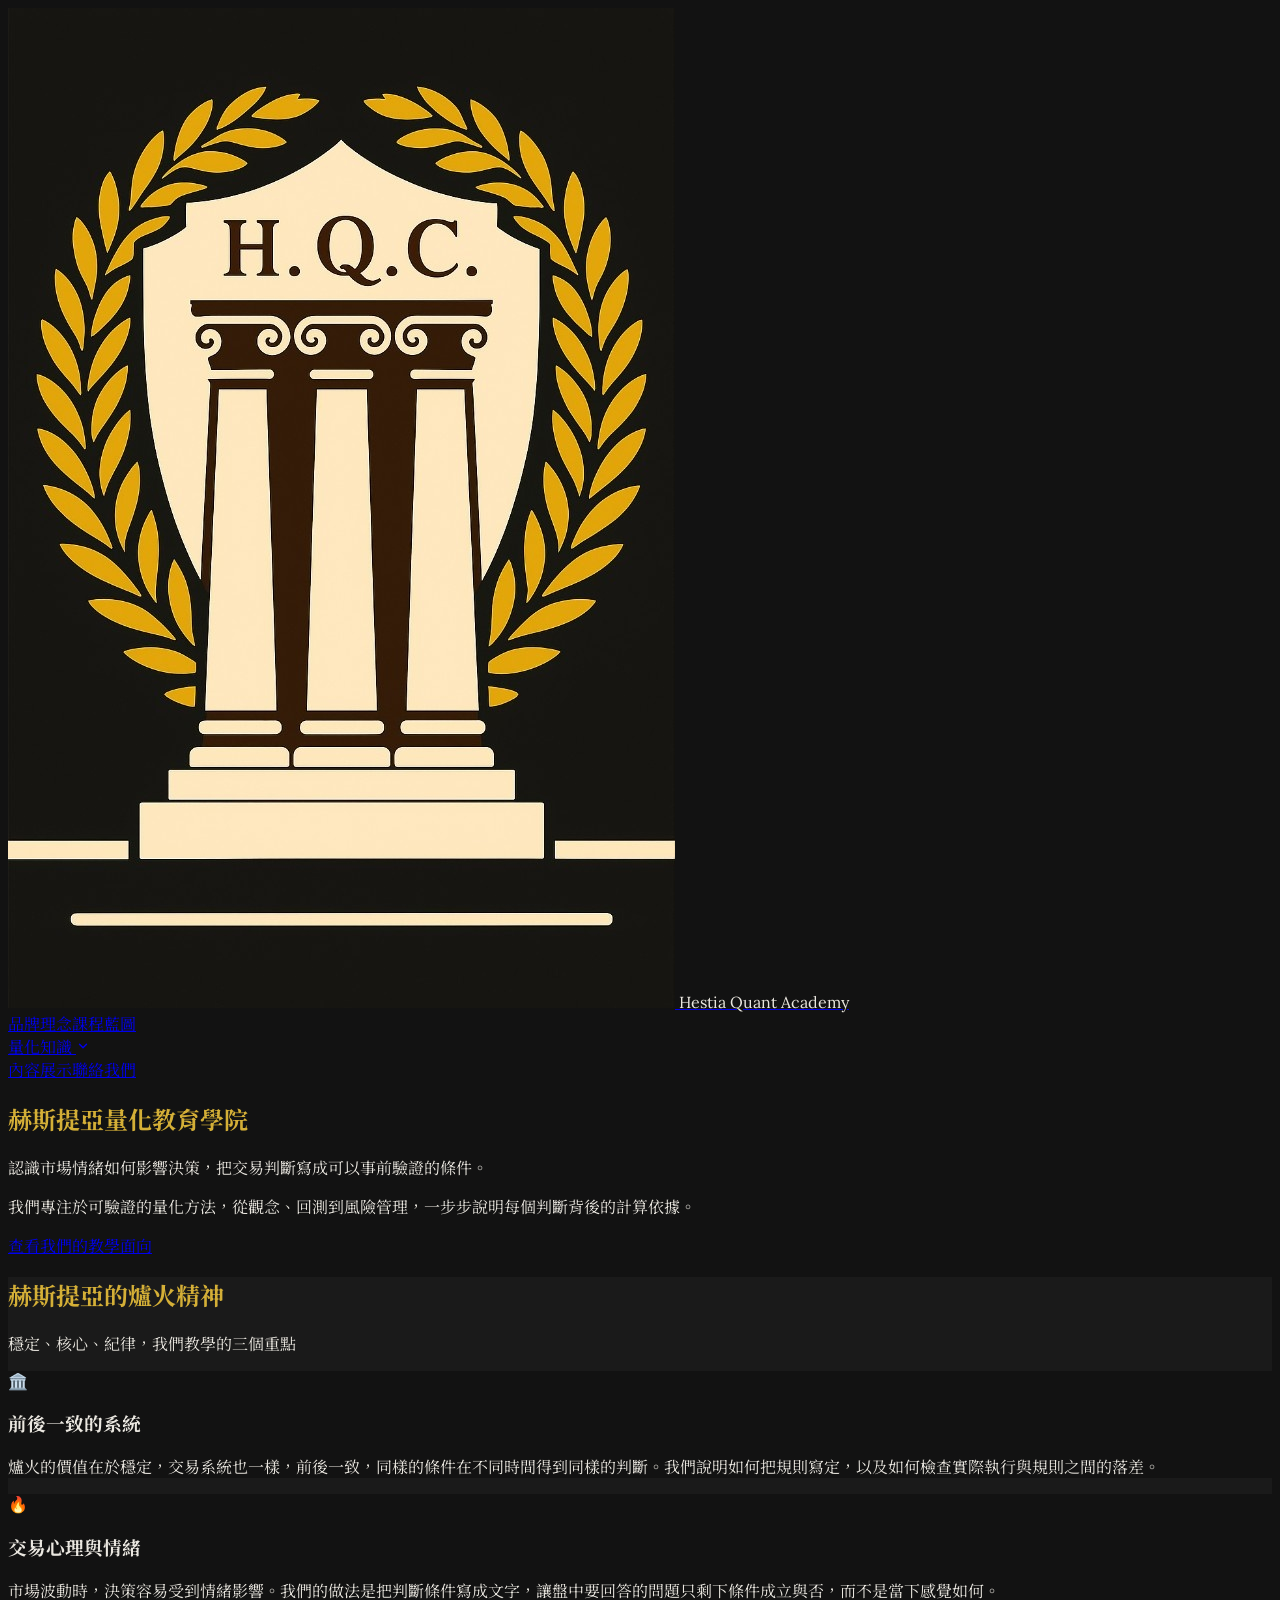
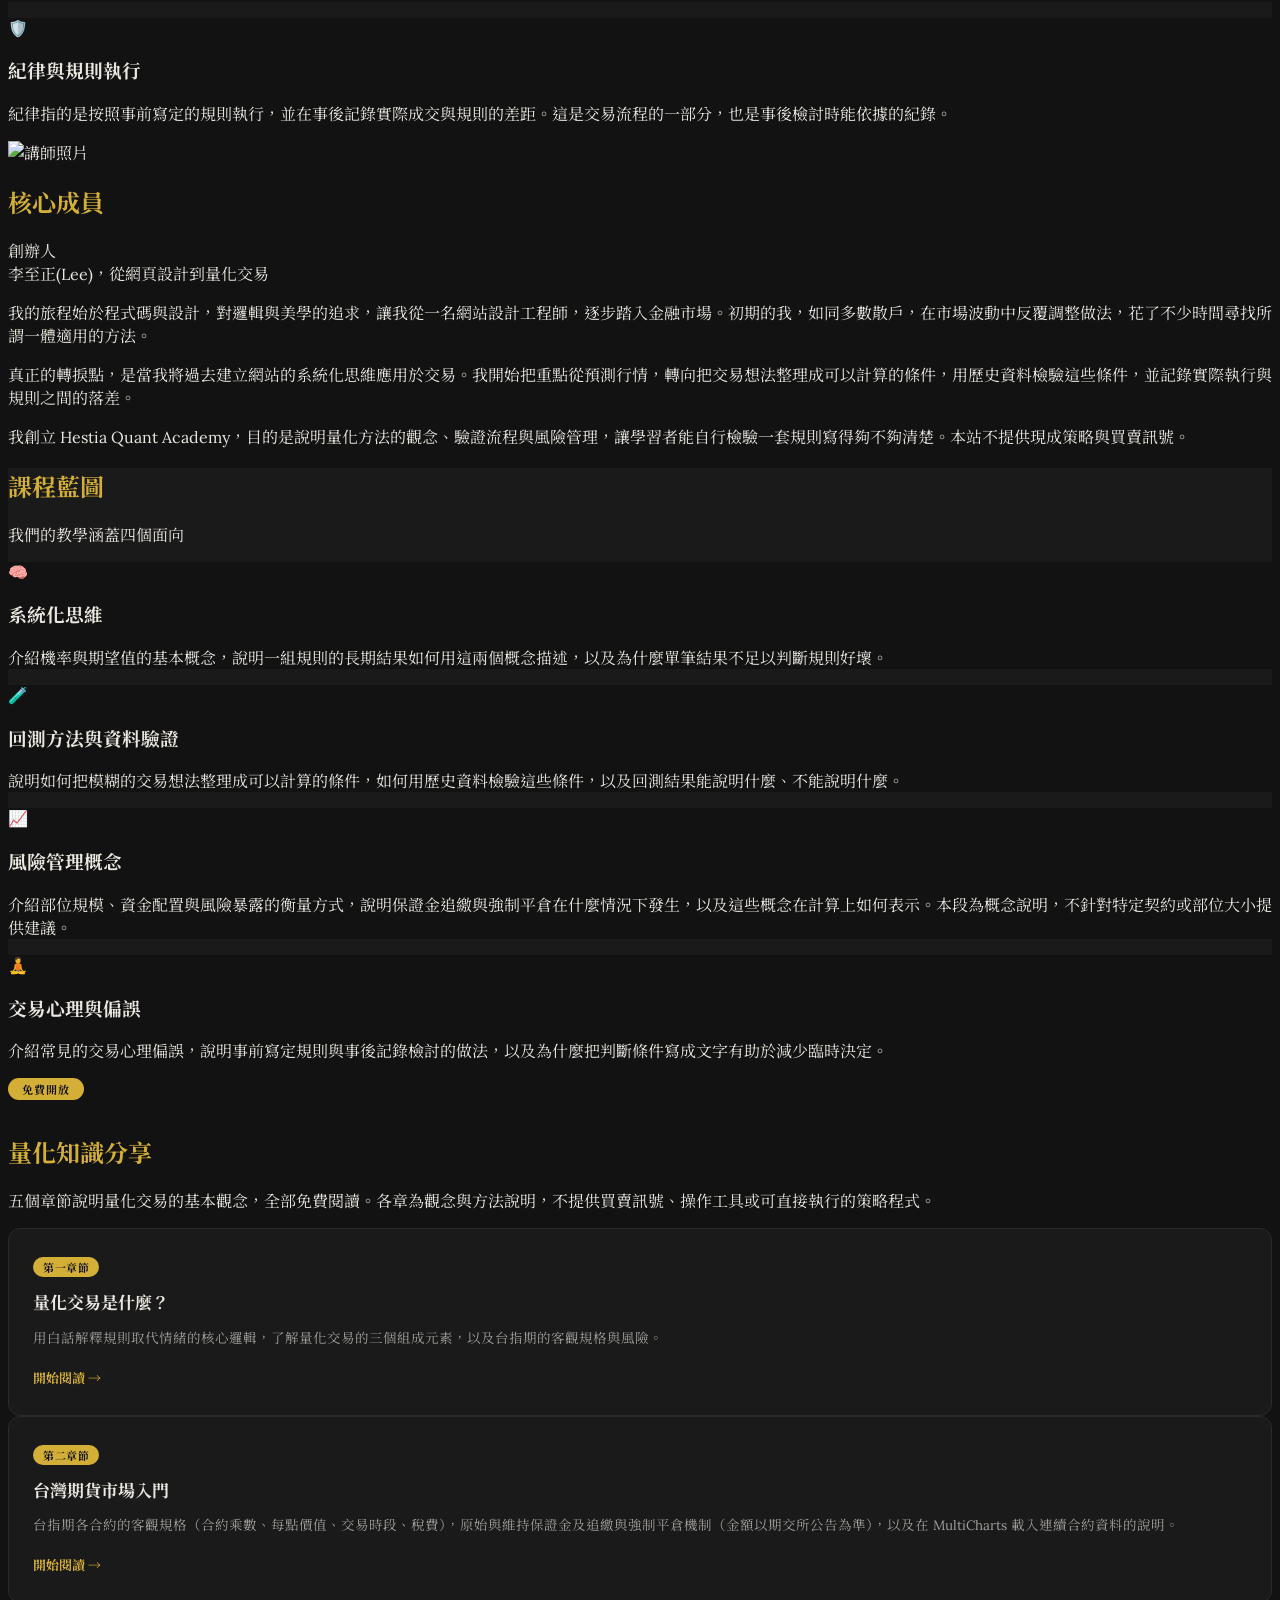
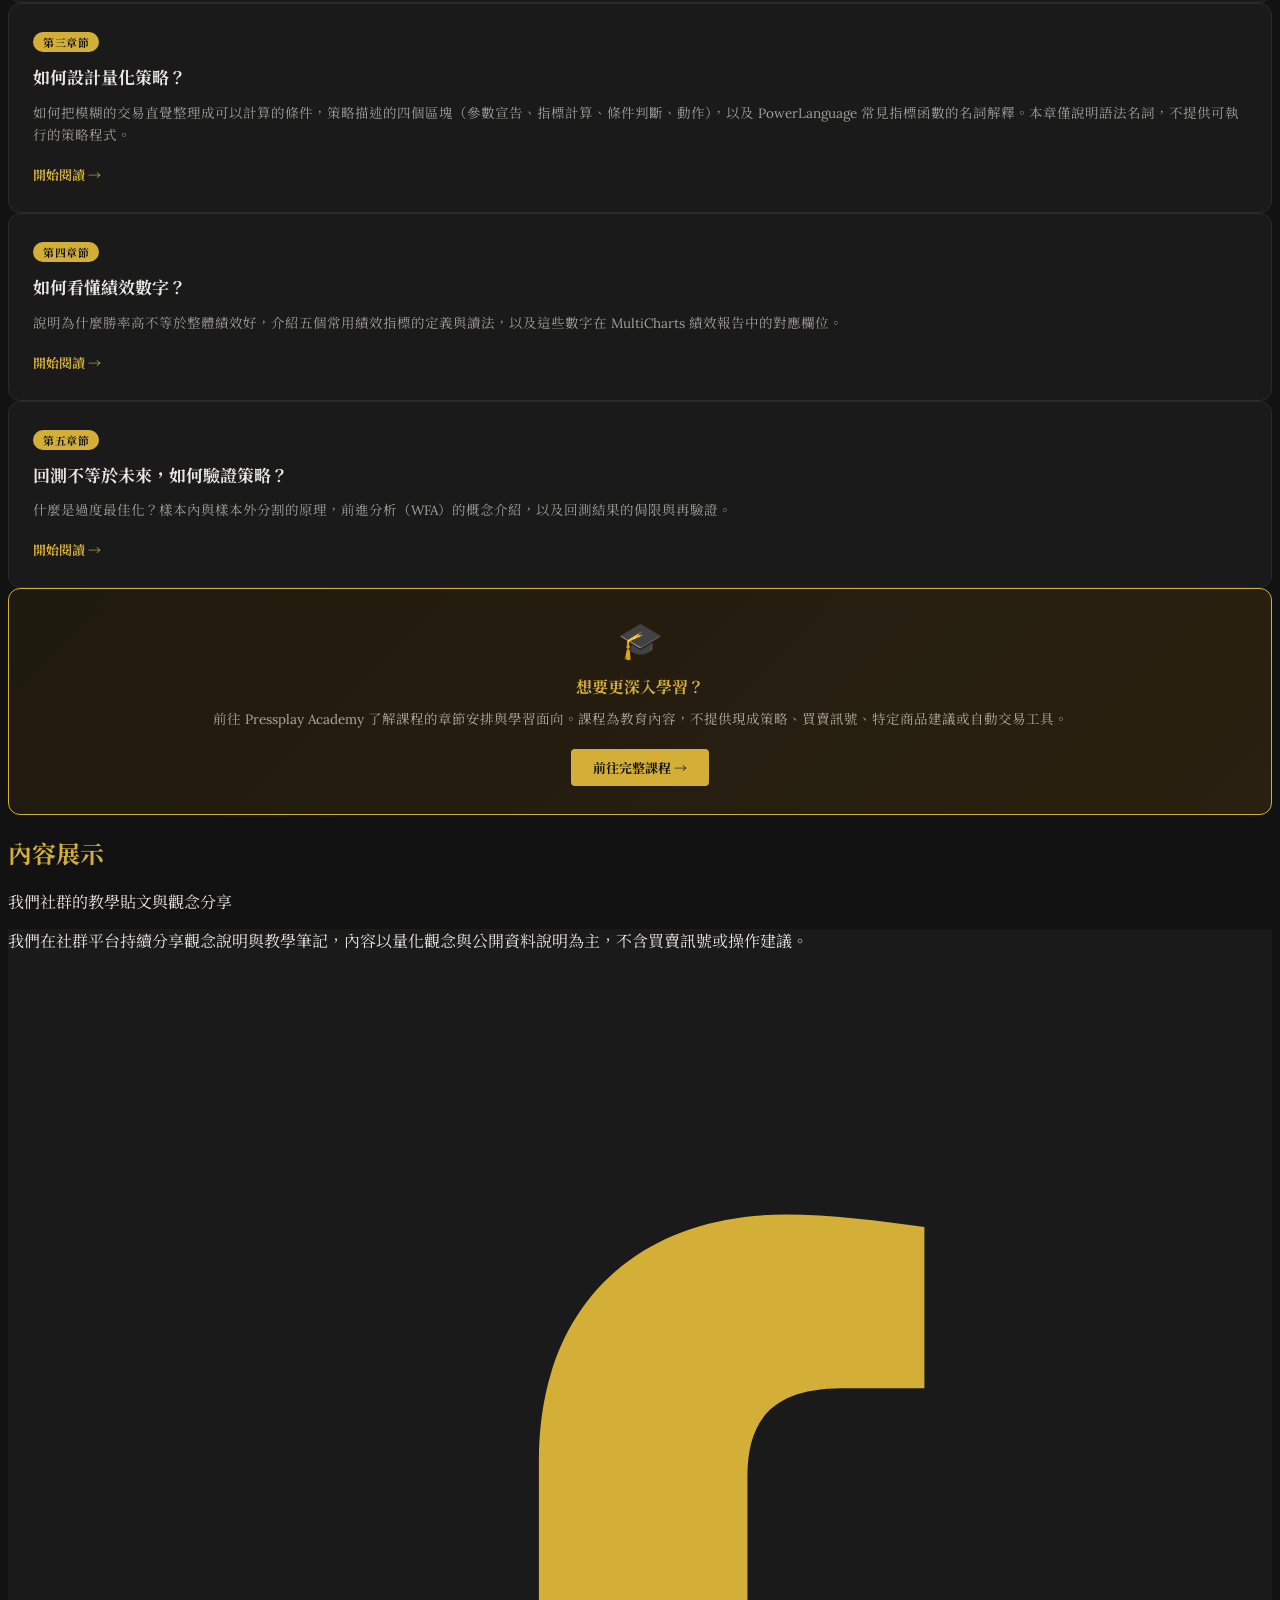
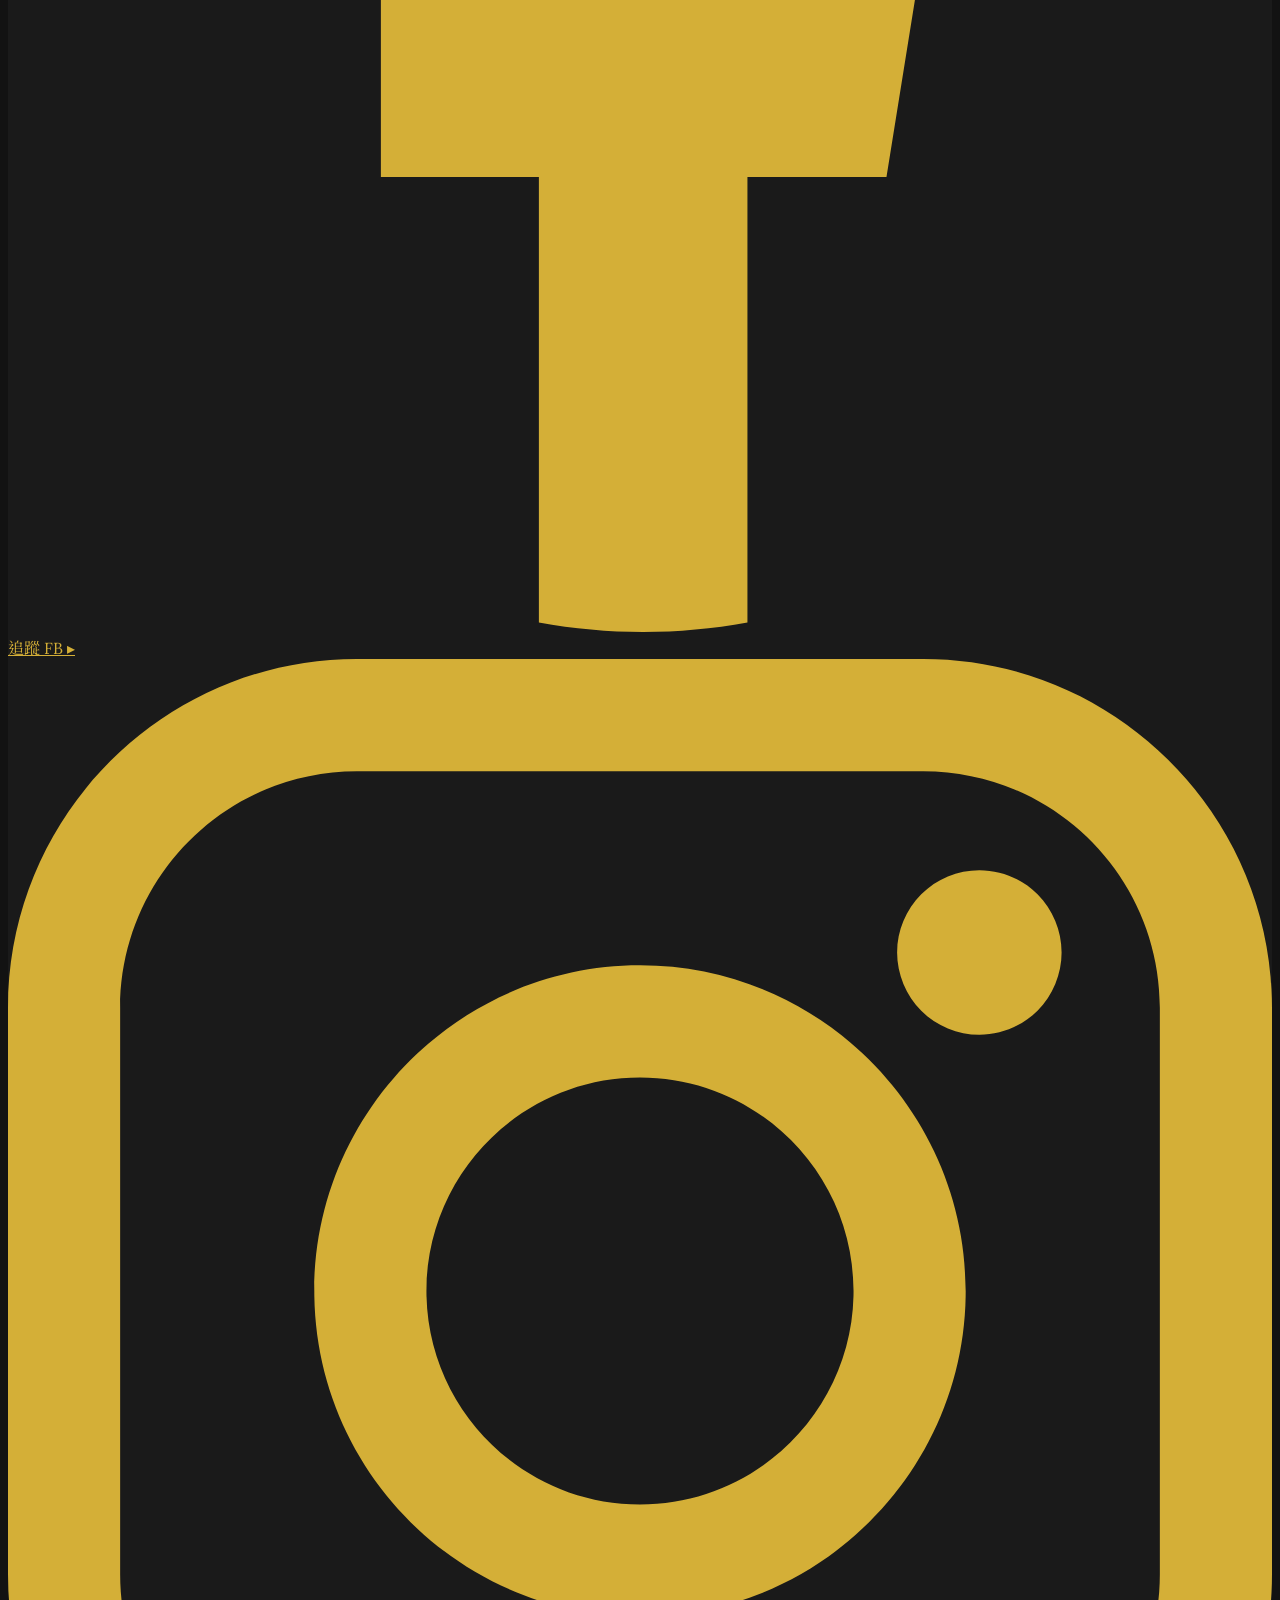
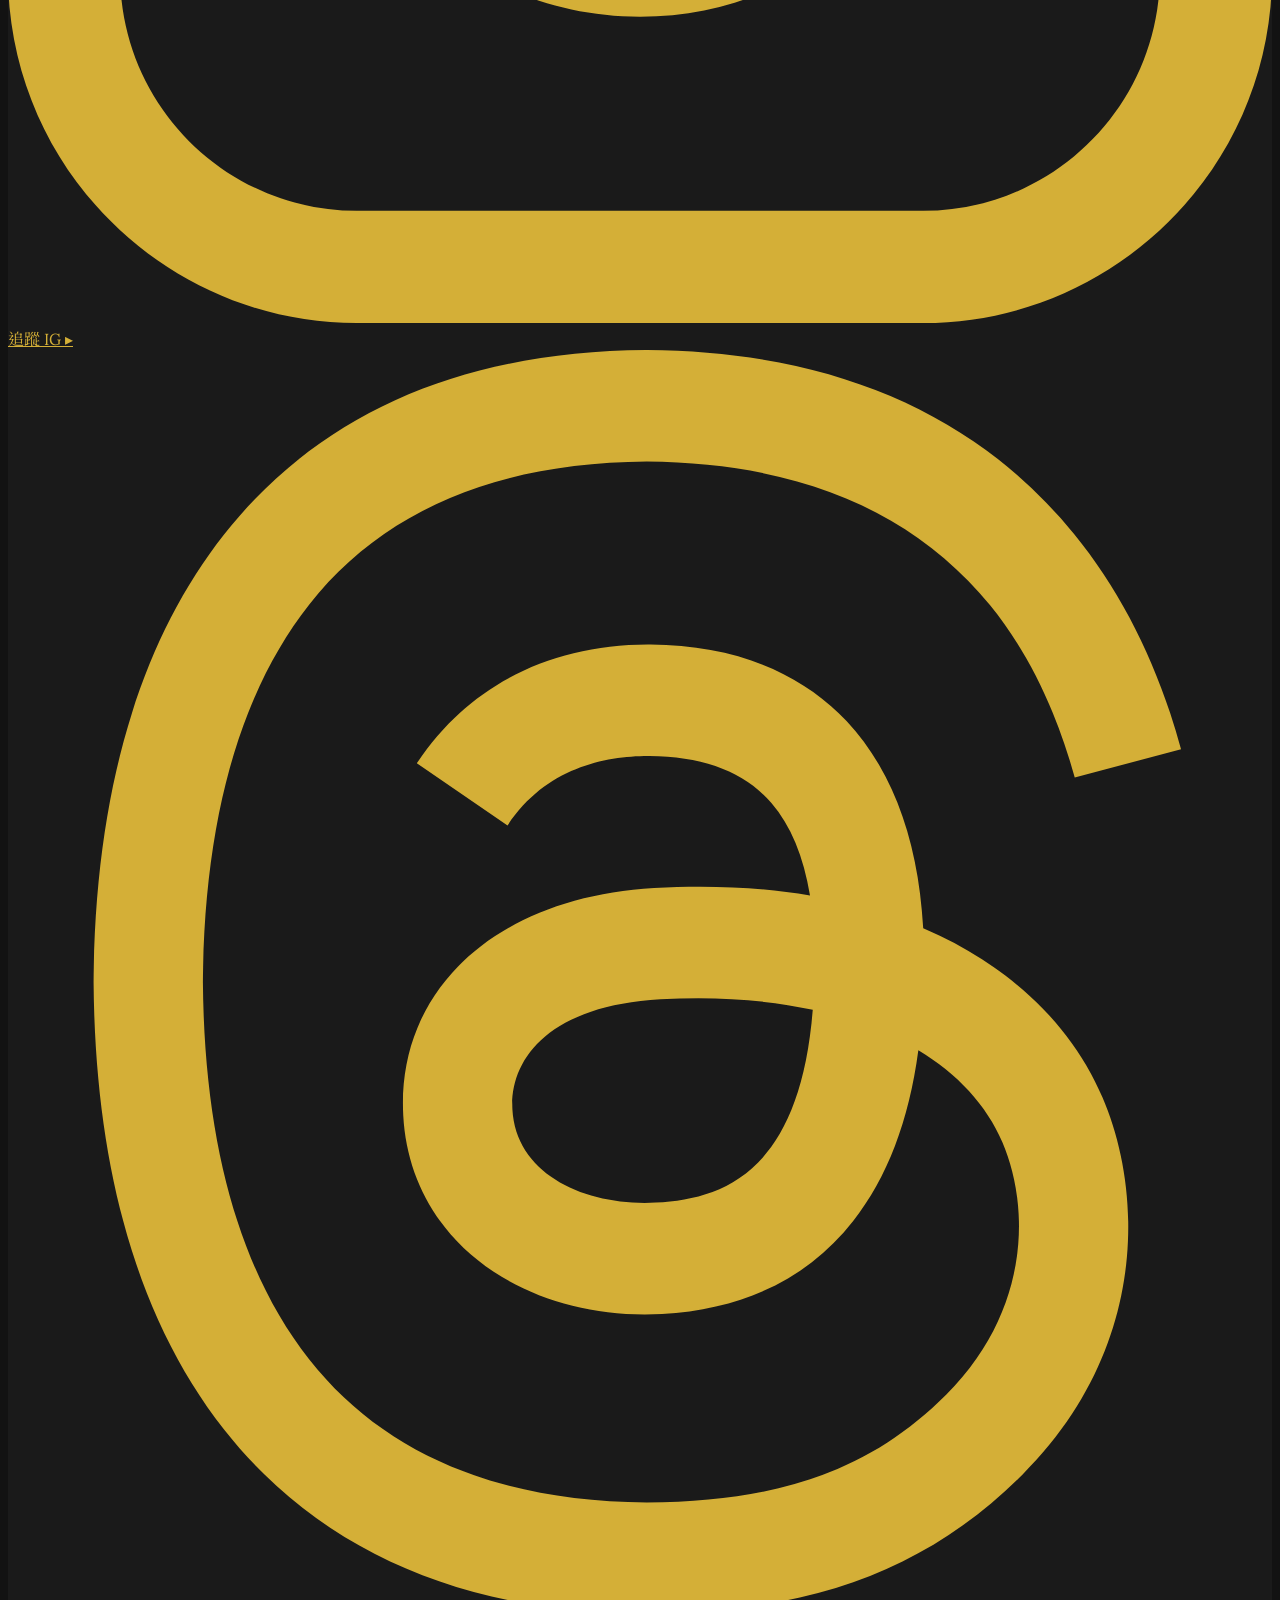
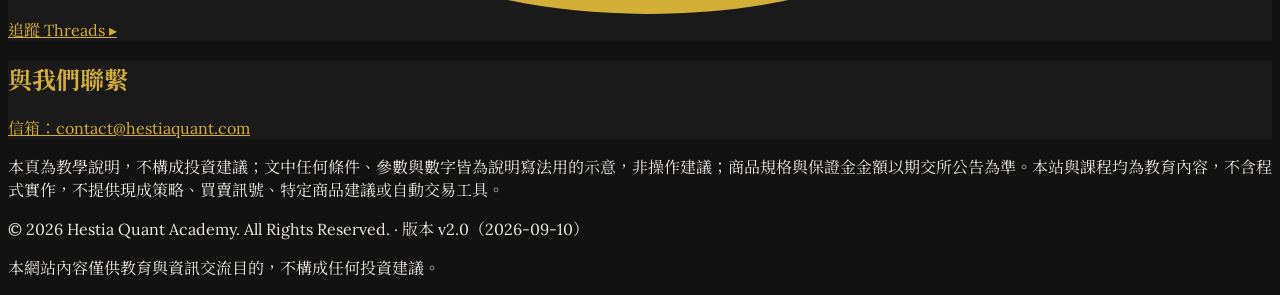
==== commit 9c6a3697: "頁尾信箱修正內容 改為單純聯絡信箱文字說明" ====
--- a/index.html
+++ b/index.html
@@ -1 +1 @@
-<!doctype html><html lang=zh-Hant><head><meta charset=UTF-8><meta content=v2.0 name=hq-version><meta content=2026-09-10 name=hq-version-date><meta content="width=device-width,initial-scale=1.0" name=viewport><title>Hestia Quant Academy -  赫斯提亞量化教育學院</title><script src=https://cdn.tailwindcss.com></script><link href=https://fonts.googleapis.com rel=preconnect><link crossorigin href=https://fonts.gstatic.com rel=preconnect><link href="https://fonts.googleapis.com/css2?family=Lora:ital,wght@0,400;0,700;1,400&family=Noto+Serif+TC:wght@400;700&display=swap" rel=stylesheet><style>body{color:#eae7e0;background-color:#121212;font-family:Lora,Noto Serif TC,serif}h1,h2,h3,h4,h5,h6{font-family:inherit}.bg-brand-black{background-color:#121212}.bg-brand-dark{background-color:#1a1a1a}.text-brand-beige{color:#eae7e0}.text-brand-gold{color:#d4af37}.border-brand-gold{border-color:#d4af37}.hover-bg-brand-gold:hover{background-color:#d4af37}.hover-text-brand-black:hover{color:#121212}.scroll-smooth{scroll-behavior:smooth}:target:before{content:"";height:80px;margin:-80px 0 0;display:block}.hq-dropdown{position:relative}.hq-dropdown-menu{z-index:200;background:#1a1a1a;border:1px solid #d4af37;border-top:none;border-radius:0 0 8px 8px;min-width:230px;padding-top:4px;display:none;position:absolute;top:100%;left:50%;overflow:hidden;transform:translate(-50%);box-shadow:0 12px 32px #000000b3}.hq-dropdown-menu.open{display:block}.hq-dropdown-menu a{color:#eae7e0;border-bottom:1px solid #2a2a2a;align-items:center;gap:10px;padding:11px 18px;font-size:14px;text-decoration:none;transition:background .18s,color .18s;display:flex}.hq-dropdown-menu a:last-child{border-bottom:none}.hq-dropdown-menu a:hover{color:#121212;background:#d4af37}.hq-dropdown-menu a .ch-num{color:#121212;background:#d4af37;border-radius:50%;flex-shrink:0;justify-content:center;align-items:center;min-width:22px;height:22px;font-size:11px;font-weight:700;transition:background .18s,color .18s;display:flex}.hq-dropdown-menu a:hover .ch-num{color:#d4af37;background:#121212}.kcard{background:#1a1a1a;border:1px solid #2a2a2a;border-radius:12px;flex-direction:column;padding:28px 24px;text-decoration:none;transition:border-color .25s,transform .2s,box-shadow .25s;display:flex}.kcard:hover{border-color:#d4af37;transform:translateY(-4px);box-shadow:0 12px 28px #d4af371f}.kcard .kbadge{color:#121212;letter-spacing:.5px;background:#d4af37;border-radius:20px;width:fit-content;margin-bottom:14px;padding:2px 10px;font-size:11px;font-weight:700;display:inline-block}.kcard .ktitle{color:#eae7e0;margin-bottom:10px;font-size:17px;font-weight:700;line-height:1.5}.kcard .kdesc{color:#eae7e0a6;flex:1;font-size:13.5px;line-height:1.7}.kcard .klink{color:#d4af37;margin-top:18px;font-size:13px;font-weight:700}</style></head><body class="bg-brand-black text-brand-beige scroll-smooth"><header class="bg-brand-black/80 backdrop-blur-md sticky top-0 z-50 border-b border-gray-800"><div class="container mx-auto px-6 py-4 flex justify-between items-center"><a class="flex items-center space-x-3" href=#hero> <img alt="H.Q.C. Logo" class="h-10 w-10 rounded-full object-cover" src=images/LOGO.jpg> <span class="text-xl font-bold text-brand-beige tracking-wider">Hestia Quant Academy</span> </a><nav class="hidden md:flex items-center space-x-8 text-lg"><a class="hover:text-brand-gold transition-colors duration-300" href=#philosophy>品牌理念</a><a class="hover:text-brand-gold transition-colors duration-300" href=#blueprint>課程藍圖</a><div class=hq-dropdown><a class="hover:text-brand-gold transition-colors duration-300 flex items-center gap-1 cursor-pointer select-none" href=#knowledge> 量化知識 <svg viewbox="0 0 24 24" fill=none height=14 stroke=currentColor stroke-linecap=round stroke-linejoin=round stroke-width=2.5 width=14 xmlns=http://www.w3.org/2000/svg><polyline points="6 9 12 15 18 9"/></svg> </a><div class=hq-dropdown-menu><a href=ch1.html><span class=ch-num>1</span>量化交易是什麼？</a><a href=ch2.html><span class=ch-num>2</span>台灣期貨市場入門</a><a href=ch3.html><span class=ch-num>3</span>如何設計量化策略？</a><a href=ch4.html><span class=ch-num>4</span>如何看懂績效數字？</a><a href=ch5.html><span class=ch-num>5</span>回測不等於未來</a></div></div><a class="hover:text-brand-gold transition-colors duration-300" href=#content>內容展示</a><a class="hover:text-brand-gold transition-colors duration-300" href=#contact>聯絡我們</a></nav><div class=md:hidden></div></div></header><main><section class="min-h-screen flex items-center bg-brand-black relative overflow-hidden" id=hero><div class="absolute inset-0 bg-grid-gray-800/20 [mask-image:linear-gradient(to_bottom,white_20%,transparent_100%)]"></div><div class="container mx-auto px-6 text-center z-10"><h1 class="text-5xl md:text-7xl font-bold text-brand-gold leading-tight tracking-wider">赫斯提亞量化教育學院</h1><p class="mt-6 text-xl md:text-2xl text-brand-beige max-w-3xl mx-auto">認識市場情緒如何影響決策，把交易判斷寫成可以事前驗證的條件。</p><p class="mt-6 text-xl md:text-2xl text-brand-beige max-w-3xl mx-auto">我們專注於可驗證的量化方法，從觀念、回測到風險管理，一步步說明每個判斷背後的計算依據。</p><a class="mt-12 inline-block bg-brand-gold text-brand-black font-bold text-lg px-8 py-4 rounded-lg shadow-lg shadow-brand-gold/20 hover-bg-brand-gold/90 transition-all duration-300 transform hover:scale-105" href=#blueprint> 查看我們的教學面向 </a></div><div class="absolute bottom-0 left-1/2 -translate-x-1/2 w-[150%] h-32 bg-brand-black blur-3xl"></div></section><section class="py-20 md:py-32 bg-brand-dark" id=philosophy><div class="container mx-auto px-6"><div class="text-center mb-16"><h2 class="text-4xl md:text-5xl font-bold text-brand-gold">赫斯提亞的爐火精神</h2><p class="mt-4 text-lg text-brand-beige/80">穩定、核心、紀律，我們教學的三個重點</p></div><div class="grid md:grid-cols-3 gap-10 text-center"><div class="bg-brand-black p-8 rounded-xl border border-gray-800 hover:border-brand-gold/50 transition-all duration-300"><div class="text-5xl text-brand-gold mb-4">🏛️</div><h3 class="text-2xl font-semibold text-brand-beige mb-3">前後一致的系統</h3><p class=text-brand-beige/70>爐火的價值在於穩定，交易系統也一樣，前後一致，同樣的條件在不同時間得到同樣的判斷。我們說明如何把規則寫定，以及如何檢查實際執行與規則之間的落差。</p></div><div class="bg-brand-black p-8 rounded-xl border border-gray-800 hover:border-brand-gold/50 transition-all duration-300"><div class="text-5xl text-brand-gold mb-4">🔥</div><h3 class="text-2xl font-semibold text-brand-beige mb-3">交易心理與情緒</h3><p class=text-brand-beige/70>市場波動時，決策容易受到情緒影響。我們的做法是把判斷條件寫成文字，讓盤中要回答的問題只剩下條件成立與否，而不是當下感覺如何。</p></div><div class="bg-brand-black p-8 rounded-xl border border-gray-800 hover:border-brand-gold/50 transition-all duration-300"><div class="text-5xl text-brand-gold mb-4">🛡️</div><h3 class="text-2xl font-semibold text-brand-beige mb-3">紀律與規則執行</h3><p class=text-brand-beige/70>紀律指的是按照事前寫定的規則執行，並在事後記錄實際成交與規則的差距。這是交易流程的一部分，也是事後檢討時能依據的紀錄。</p></div></div></div></section><section class="py-20 md:py-32 bg-brand-black" id=instructor><div class="container mx-auto px-6"><div class="flex flex-col md:flex-row items-center gap-12 md:gap-16"><div class="md:w-1/3 text-center"><img class="rounded-full w-64 h-64 md:w-80 md:h-80 mx-auto object-cover border-4 border-brand-gold/50 shadow-lg shadow-brand-gold/10" alt=講師照片 src=images/manfirst.jpg></div><div class=md:w-2/3><h2 class="text-4xl md:text-5xl font-bold text-brand-gold mb-4">核心成員</h2><p class="text-lg text-brand-beige/80 mb-6">創辦人<br>李至正(Lee)，從網頁設計到量化交易</p><div class="space-y-4 text-brand-beige/90 text-base leading-relaxed"><p>我的旅程始於程式碼與設計，對邏輯與美學的追求，讓我從一名網站設計工程師，逐步踏入金融市場。初期的我，如同多數散戶，在市場波動中反覆調整做法，花了不少時間尋找所謂一體適用的方法。</p><p>真正的轉捩點，是當我將過去建立網站的系統化思維應用於交易。我開始把重點從預測行情，轉向把交易想法整理成可以計算的條件，用歷史資料檢驗這些條件，並記錄實際執行與規則之間的落差。</p><p>我創立 Hestia Quant Academy，目的是說明量化方法的觀念、驗證流程與風險管理，讓學習者能自行檢驗一套規則寫得夠不夠清楚。本站不提供現成策略與買賣訊號。</p></div></div></div></div></section><section class="py-20 md:py-32 bg-brand-dark" id=blueprint><div class="container mx-auto px-6"><div class="text-center mb-16"><h2 class="text-4xl md:text-5xl font-bold text-brand-gold">課程藍圖</h2><p class="mt-4 text-lg text-brand-beige/80">我們的教學涵蓋四個面向</p></div><div class="grid md:grid-cols-2 lg:grid-cols-4 gap-8"><div class="bg-brand-black p-8 rounded-xl border border-gray-800 text-center hover:border-brand-gold/50 transition-all duration-300"><div class="text-5xl text-brand-gold mb-4">🧠</div><h3 class="text-2xl font-semibold text-brand-beige mb-3">系統化思維</h3><p class=text-brand-beige/70>介紹機率與期望值的基本概念，說明一組規則的長期結果如何用這兩個概念描述，以及為什麼單筆結果不足以判斷規則好壞。</p></div><div class="bg-brand-black p-8 rounded-xl border border-gray-800 text-center hover:border-brand-gold/50 transition-all duration-300"><div class="text-5xl text-brand-gold mb-4">🧪</div><h3 class="text-2xl font-semibold text-brand-beige mb-3">回測方法與資料驗證</h3><p class=text-brand-beige/70>說明如何把模糊的交易想法整理成可以計算的條件，如何用歷史資料檢驗這些條件，以及回測結果能說明什麼、不能說明什麼。</p></div><div class="bg-brand-black p-8 rounded-xl border border-gray-800 text-center hover:border-brand-gold/50 transition-all duration-300"><div class="text-5xl text-brand-gold mb-4">📈</div><h3 class="text-2xl font-semibold text-brand-beige mb-3">風險管理概念</h3><p class=text-brand-beige/70>介紹部位規模、資金配置與風險暴露的衡量方式，說明保證金追繳與強制平倉在什麼情況下發生，以及這些概念在計算上如何表示。本段為概念說明，不針對特定契約或部位大小提供建議。</p></div><div class="bg-brand-black p-8 rounded-xl border border-gray-800 text-center hover:border-brand-gold/50 transition-all duration-300"><div class="text-5xl text-brand-gold mb-4">🧘</div><h3 class="text-2xl font-semibold text-brand-beige mb-3">交易心理與偏誤</h3><p class=text-brand-beige/70>介紹常見的交易心理偏誤，說明事前寫定規則與事後記錄檢討的做法，以及為什麼把判斷條件寫成文字有助於減少臨時決定。</p></div></div></div></section><section class="py-20 md:py-32 bg-brand-black" id=knowledge><div class="container mx-auto px-6"><div class="text-center mb-12"><span style="color:#121212;letter-spacing:1px;background:#d4af37;border-radius:20px;margin-bottom:14px;padding:3px 14px;font-size:11px;font-weight:700;display:inline-block">免費開放</span><h2 class="text-4xl md:text-5xl font-bold text-brand-gold">量化知識分享</h2><p class="mt-4 text-lg text-brand-beige/70 max-w-2xl mx-auto">五個章節說明量化交易的基本觀念，全部免費閱讀。各章為觀念與方法說明，不提供買賣訊號、操作工具或可直接執行的策略程式。</p></div><div class="grid md:grid-cols-2 lg:grid-cols-3 gap-6"><a class=kcard href=ch1.html> <span class=kbadge>第一章節</span> <div class=ktitle>量化交易是什麼？</div> <div class=kdesc>用白話解釋規則取代情緒的核心邏輯，了解量化交易的三個組成元素，以及台指期的客觀規格與風險。</div> <div class=klink>開始閱讀 →</div> </a><a class=kcard href=ch2.html> <span class=kbadge>第二章節</span> <div class=ktitle>台灣期貨市場入門</div> <div class=kdesc>台指期各合約的客觀規格（合約乘數、每點價值、交易時段、稅費），原始與維持保證金及追繳與強制平倉機制（金額以期交所公告為準），以及在 MultiCharts 載入連續合約資料的說明。</div> <div class=klink>開始閱讀 →</div> </a><a class=kcard href=ch3.html> <span class=kbadge>第三章節</span> <div class=ktitle>如何設計量化策略？</div> <div class=kdesc>如何把模糊的交易直覺整理成可以計算的條件，策略描述的四個區塊（參數宣告、指標計算、條件判斷、動作），以及 PowerLanguage 常見指標函數的名詞解釋。本章僅說明語法名詞，不提供可執行的策略程式。</div> <div class=klink>開始閱讀 →</div> </a><a class=kcard href=ch4.html> <span class=kbadge>第四章節</span> <div class=ktitle>如何看懂績效數字？</div> <div class=kdesc>說明為什麼勝率高不等於整體績效好，介紹五個常用績效指標的定義與讀法，以及這些數字在 MultiCharts 績效報告中的對應欄位。</div> <div class=klink>開始閱讀 →</div> </a><a class=kcard href=ch5.html> <span class=kbadge>第五章節</span> <div class=ktitle>回測不等於未來，如何驗證策略？</div> <div class=kdesc>什麼是過度最佳化？樣本內與樣本外分割的原理，前進分析（WFA）的概念介紹，以及回測結果的侷限與再驗證。</div> <div class=klink>開始閱讀 →</div> </a><a onmouseout="this.style.transform='';this.style.boxShadow=''" onmouseover="this.style.transform='translateY(-4px)';this.style.boxShadow='0 12px 28px rgba(212,175,55,0.2)'" style="text-align:center;background:linear-gradient(135deg,#1f1a0e,#2a2010);border:1px solid #d4af37;border-radius:12px;flex-direction:column;justify-content:center;align-items:center;padding:28px 24px;text-decoration:none;transition:transform .2s,box-shadow .25s;display:flex" href=https://www.pressplay.cc/link/s/9F24399F rel=noopener target=_blank> <div style=margin-bottom:12px;font-size:36px>🎓</div> <div style=color:#d4af37;margin-bottom:10px;font-size:16px;font-weight:700>想要更深入學習？</div> <div style=color:#eae7e0b3;margin-bottom:18px;font-size:13.5px;line-height:1.7>前往 Pressplay Academy 了解課程的章節安排與學習面向。課程為教育內容，不提供現成策略、買賣訊號、特定商品建議或自動交易工具。</div> <span style="color:#121212;background:#d4af37;border-radius:4px;padding:9px 22px;font-size:13px;font-weight:700">前往完整課程 →</span> </a></div></div></section><section class="py-20 md:py-32 bg-brand-black" id=content><div class="container mx-auto px-6"><div class="text-center mb-16"><h2 class="text-4xl md:text-5xl font-bold text-brand-gold">內容展示</h2><p class="mt-4 text-lg text-brand-beige/80">我們社群的教學貼文與觀念分享</p></div><div class="bg-brand-dark p-8 rounded-xl border border-gray-800"><p class="text-center text-brand-beige/70 mb-6">我們在社群平台持續分享觀念說明與教學筆記，內容以量化觀念與公開資料說明為主，不含買賣訊號或操作建議。</p><div class="text-center mt-8 flex flex-col items-center space-y-4 md:flex-row md:justify-center md:space-y-0 md:space-x-8"><a class="text-brand-gold hover:text-brand-gold/80 transition-colors duration-300 flex items-center space-x-2 text-lg" rel="noopener noreferrer" href=https://www.facebook.com/HestiaQuantAcademy target=_blank> <svg class="w-6 h-6" viewbox="0 0 40 40" aria-label=Facebook fill=currentColor role=img><path d="m27.8 25.6.9-5.6h-5.3v-3.9c0-1.6.6-2.8 3-2.8H29V8.2c-1.4-.2-3-.4-4.4-.4-4.6 0-7.8 2.8-7.8 7.8V20h-5v5.6h5v14.1c1.1.2 2.2.3 3.3.3 1.1 0 2.2-.1 3.3-.3V25.6h4.4z"/></svg> <span>追蹤 FB ▸</span> </a><a class="text-brand-gold hover:text-brand-gold/80 transition-colors duration-300 flex items-center space-x-2 text-lg" rel="noopener noreferrer" href=https://www.instagram.com/hestiaquantacademy target=_blank> <svg class="w-6 h-6" viewbox="0 0 169.063 169.063" aria-label=Instagram fill=currentColor role=img><g><path d="M122.406,0H46.654C20.929,0,0,20.93,0,46.655v75.752c0,25.726,20.929,46.655,46.654,46.655h75.752c25.727,0,46.656-20.93,46.656-46.655V46.655C169.063,20.93,148.133,0,122.406,0z M154.063,122.407c0,17.455-14.201,31.655-31.656,31.655H46.654C29.2,154.063,15,139.862,15,122.407V46.655C15,29.201,29.2,15,46.654,15h75.752c17.455,0,31.656,14.201,31.656,31.655V122.407z"/><path d="M84.531,40.97c-24.021,0-43.563,19.542-43.563,43.563c0,24.02,19.542,43.561,43.563,43.561s43.563-19.541,43.563-43.561C128.094,60.512,108.552,40.97,84.531,40.97z M84.531,113.093c-15.749,0-28.563-12.812-28.563-28.561c0-15.75,12.813-28.563,28.563-28.563s28.563,12.813,28.563,28.563C113.094,100.281,100.28,113.093,84.531,113.093z"/><path d=M129.921,28.251c-2.89,0-5.729,1.17-7.77,3.22c-2.051,2.04-3.23,4.88-3.23,7.78c0,2.891,1.18,5.73,3.23,7.78c2.04,2.04,4.88,3.22,7.77,3.22c2.9,0,5.73-1.18,7.78-3.22c2.05-2.05,3.22-4.89,3.22-7.78c0-2.9-1.17-5.74-3.22-7.78C135.661,29.421,132.821,28.251,129.921,28.251z /></g></svg> <span>追蹤 IG ▸</span> </a><a class="text-brand-gold hover:text-brand-gold/80 transition-colors duration-300 flex items-center space-x-2 text-lg" rel="noopener noreferrer" href=https://www.threads.com/@hestiaquantacademy target=_blank> <svg class="w-6 h-6" viewbox="0 0 192 192" aria-label=Threads fill=currentColor role=img xmlns=http://www.w3.org/2000/svg><path d="M141.537 88.9883C140.71 88.5919 139.87 88.2104 139.019 87.8451C137.537 60.5382 122.616 44.905 97.5619 44.745C97.4484 44.7443 97.3355 44.7443 97.222 44.7443C82.2364 44.7443 69.7731 51.1409 62.102 62.7807L75.881 72.2328C81.6116 63.5383 90.6052 61.6848 97.2286 61.6848C97.3051 61.6848 97.3819 61.6848 97.4576 61.6855C105.707 61.7381 111.932 64.1366 115.961 68.814C118.893 72.2193 120.854 76.925 121.825 82.8638C114.511 81.6207 106.601 81.2385 98.145 81.7233C74.3247 83.0954 59.0111 96.9879 60.0396 116.292C60.5615 126.084 65.4397 134.508 73.775 140.011C80.8224 144.663 89.899 146.938 99.3323 146.423C111.79 145.74 121.563 140.987 128.381 132.296C133.559 125.696 136.834 117.143 138.28 106.366C144.217 109.949 148.617 114.664 151.047 120.332C155.179 129.967 155.42 145.8 142.501 158.708C131.182 170.016 117.576 174.908 97.0135 175.059C74.2042 174.89 56.9538 167.575 45.7381 153.317C35.2355 139.966 29.8077 120.682 29.6052 96C29.8077 71.3178 35.2355 52.0336 45.7381 38.6827C56.9538 24.4249 74.2039 17.11 97.0132 16.9405C119.988 17.1113 137.539 24.4614 149.184 38.788C154.894 45.8136 159.199 54.6488 162.037 64.9503L178.184 60.6422C174.744 47.9622 169.331 37.0357 161.965 27.974C147.036 9.60668 125.202 0.195148 97.0695 0H96.9569C68.8816 0.19447 47.2921 9.6418 32.7883 28.0793C19.8819 44.4864 13.2244 67.3157 13.0007 95.9325L13 96L13.0007 96.0675C13.2244 124.684 19.8819 147.514 32.7883 163.921C47.2921 182.358 68.8816 191.806 96.9569 192H97.0695C122.03 191.827 139.624 185.292 154.118 170.811C173.081 151.866 172.51 128.119 166.26 113.541C161.776 103.087 153.227 94.5962 141.537 88.9883ZM98.4405 129.507C88.0005 130.095 77.1544 125.409 76.6196 115.372C76.2232 107.93 81.9158 99.626 99.0812 98.6368C101.047 98.5234 102.976 98.468 104.871 98.468C111.106 98.468 116.939 99.0737 122.242 100.233C120.264 124.935 108.662 128.946 98.4405 129.507Z"/></svg> <span>追蹤 Threads ▸</span> </a></div></div></div></section><section class="py-20 md:py-32 bg-brand-dark" id=contact><div class="container mx-auto px-6 text-center"><h2 class="text-4xl md:text-5xl font-bold text-brand-gold">教育合作洽談</h2><p class="mt-6 text-xl text-brand-beige max-w-2xl mx-auto">我們正尋求與平台、學校或社群合作，共同開設量化交易的教育課程。</p><p class="mt-6 text-xl text-brand-beige max-w-2xl mx-auto">誠摯邀請您與我們聯繫。</p><a class="mt-12 inline-block border-2 border-brand-gold text-brand-gold font-bold text-lg px-8 py-4 rounded-lg hover-bg-brand-gold hover-text-brand-black transition-all duration-300 transform hover:scale-105" href=mailto:contact@hestiaquant.com> 洽談合作：contact@hestiaquant.com </a></div></section></main><section class="py-10 bg-brand-black border-t border-gray-800"><div class="container mx-auto px-6"><p class="text-sm text-brand-beige/60 leading-relaxed max-w-4xl mx-auto text-center">本頁為教學說明，不構成投資建議；文中任何條件、參數與數字皆為說明寫法用的示意，非操作建議；商品規格與保證金金額以期交所公告為準。本站與課程均為教育內容，不含程式實作，不提供現成策略、買賣訊號、特定商品建議或自動交易工具。</p></div></section><footer class="bg-brand-black border-t border-gray-800"><div class="container mx-auto px-6 py-8 text-center text-brand-beige/50"><p>© 2026 Hestia Quant Academy. All Rights Reserved. · 版本 v2.0（2026-09-10）</p><p class="mt-2 text-sm">本網站內容僅供教育與資訊交流目的，不構成任何投資建議。</p></div></footer><script>document.querySelectorAll(`.hq-dropdown`).forEach(function(el){var menu=el.querySelector(`.hq-dropdown-menu`),timer;function open(){clearTimeout(timer),menu.classList.add(`open`)}function close(){timer=setTimeout(function(){menu.classList.remove(`open`)},120)}el.addEventListener(`mouseenter`,open),el.addEventListener(`mouseleave`,close),menu.addEventListener(`mouseenter`,open),menu.addEventListener(`mouseleave`,close)});</script></body></html>+<!doctype html><html lang=zh-Hant><head><meta charset=UTF-8><meta content=v2.0 name=hq-version><meta content=2026-09-10 name=hq-version-date><meta content="width=device-width,initial-scale=1.0" name=viewport><title>Hestia Quant Academy -  赫斯提亞量化教育學院</title><script src=https://cdn.tailwindcss.com></script><link href=https://fonts.googleapis.com rel=preconnect><link crossorigin href=https://fonts.gstatic.com rel=preconnect><link href="https://fonts.googleapis.com/css2?family=Lora:ital,wght@0,400;0,700;1,400&family=Noto+Serif+TC:wght@400;700&display=swap" rel=stylesheet><style>body{color:#eae7e0;background-color:#121212;font-family:Lora,Noto Serif TC,serif}h1,h2,h3,h4,h5,h6{font-family:inherit}.bg-brand-black{background-color:#121212}.bg-brand-dark{background-color:#1a1a1a}.text-brand-beige{color:#eae7e0}.text-brand-gold{color:#d4af37}.border-brand-gold{border-color:#d4af37}.hover-bg-brand-gold:hover{background-color:#d4af37}.hover-text-brand-black:hover{color:#121212}.scroll-smooth{scroll-behavior:smooth}:target:before{content:"";height:80px;margin:-80px 0 0;display:block}.hq-dropdown{position:relative}.hq-dropdown-menu{z-index:200;background:#1a1a1a;border:1px solid #d4af37;border-top:none;border-radius:0 0 8px 8px;min-width:230px;padding-top:4px;display:none;position:absolute;top:100%;left:50%;overflow:hidden;transform:translate(-50%);box-shadow:0 12px 32px #000000b3}.hq-dropdown-menu.open{display:block}.hq-dropdown-menu a{color:#eae7e0;border-bottom:1px solid #2a2a2a;align-items:center;gap:10px;padding:11px 18px;font-size:14px;text-decoration:none;transition:background .18s,color .18s;display:flex}.hq-dropdown-menu a:last-child{border-bottom:none}.hq-dropdown-menu a:hover{color:#121212;background:#d4af37}.hq-dropdown-menu a .ch-num{color:#121212;background:#d4af37;border-radius:50%;flex-shrink:0;justify-content:center;align-items:center;min-width:22px;height:22px;font-size:11px;font-weight:700;transition:background .18s,color .18s;display:flex}.hq-dropdown-menu a:hover .ch-num{color:#d4af37;background:#121212}.kcard{background:#1a1a1a;border:1px solid #2a2a2a;border-radius:12px;flex-direction:column;padding:28px 24px;text-decoration:none;transition:border-color .25s,transform .2s,box-shadow .25s;display:flex}.kcard:hover{border-color:#d4af37;transform:translateY(-4px);box-shadow:0 12px 28px #d4af371f}.kcard .kbadge{color:#121212;letter-spacing:.5px;background:#d4af37;border-radius:20px;width:fit-content;margin-bottom:14px;padding:2px 10px;font-size:11px;font-weight:700;display:inline-block}.kcard .ktitle{color:#eae7e0;margin-bottom:10px;font-size:17px;font-weight:700;line-height:1.5}.kcard .kdesc{color:#eae7e0a6;flex:1;font-size:13.5px;line-height:1.7}.kcard .klink{color:#d4af37;margin-top:18px;font-size:13px;font-weight:700}</style></head><body class="bg-brand-black text-brand-beige scroll-smooth"><header class="bg-brand-black/80 backdrop-blur-md sticky top-0 z-50 border-b border-gray-800"><div class="container mx-auto px-6 py-4 flex justify-between items-center"><a class="flex items-center space-x-3" href=#hero> <img alt="H.Q.C. Logo" class="h-10 w-10 rounded-full object-cover" src=images/LOGO.jpg> <span class="text-xl font-bold text-brand-beige tracking-wider">Hestia Quant Academy</span> </a><nav class="hidden md:flex items-center space-x-8 text-lg"><a class="hover:text-brand-gold transition-colors duration-300" href=#philosophy>品牌理念</a><a class="hover:text-brand-gold transition-colors duration-300" href=#blueprint>課程藍圖</a><div class=hq-dropdown><a class="hover:text-brand-gold transition-colors duration-300 flex items-center gap-1 cursor-pointer select-none" href=#knowledge> 量化知識 <svg viewbox="0 0 24 24" fill=none height=14 stroke=currentColor stroke-linecap=round stroke-linejoin=round stroke-width=2.5 width=14 xmlns=http://www.w3.org/2000/svg><polyline points="6 9 12 15 18 9"/></svg> </a><div class=hq-dropdown-menu><a href=ch1.html><span class=ch-num>1</span>量化交易是什麼？</a><a href=ch2.html><span class=ch-num>2</span>台灣期貨市場入門</a><a href=ch3.html><span class=ch-num>3</span>如何設計量化策略？</a><a href=ch4.html><span class=ch-num>4</span>如何看懂績效數字？</a><a href=ch5.html><span class=ch-num>5</span>回測不等於未來</a></div></div><a class="hover:text-brand-gold transition-colors duration-300" href=#content>內容展示</a><a class="hover:text-brand-gold transition-colors duration-300" href=#contact>聯絡我們</a></nav><div class=md:hidden></div></div></header><main><section class="min-h-screen flex items-center bg-brand-black relative overflow-hidden" id=hero><div class="absolute inset-0 bg-grid-gray-800/20 [mask-image:linear-gradient(to_bottom,white_20%,transparent_100%)]"></div><div class="container mx-auto px-6 text-center z-10"><h1 class="text-5xl md:text-7xl font-bold text-brand-gold leading-tight tracking-wider">赫斯提亞量化教育學院</h1><p class="mt-6 text-xl md:text-2xl text-brand-beige max-w-3xl mx-auto">認識市場情緒如何影響決策，把交易判斷寫成可以事前驗證的條件。</p><p class="mt-6 text-xl md:text-2xl text-brand-beige max-w-3xl mx-auto">我們專注於可驗證的量化方法，從觀念、回測到風險管理，一步步說明每個判斷背後的計算依據。</p><a class="mt-12 inline-block bg-brand-gold text-brand-black font-bold text-lg px-8 py-4 rounded-lg shadow-lg shadow-brand-gold/20 hover-bg-brand-gold/90 transition-all duration-300 transform hover:scale-105" href=#blueprint> 查看我們的教學面向 </a></div><div class="absolute bottom-0 left-1/2 -translate-x-1/2 w-[150%] h-32 bg-brand-black blur-3xl"></div></section><section class="py-20 md:py-32 bg-brand-dark" id=philosophy><div class="container mx-auto px-6"><div class="text-center mb-16"><h2 class="text-4xl md:text-5xl font-bold text-brand-gold">赫斯提亞的爐火精神</h2><p class="mt-4 text-lg text-brand-beige/80">穩定、核心、紀律，我們教學的三個重點</p></div><div class="grid md:grid-cols-3 gap-10 text-center"><div class="bg-brand-black p-8 rounded-xl border border-gray-800 hover:border-brand-gold/50 transition-all duration-300"><div class="text-5xl text-brand-gold mb-4">🏛️</div><h3 class="text-2xl font-semibold text-brand-beige mb-3">前後一致的系統</h3><p class=text-brand-beige/70>爐火的價值在於穩定，交易系統也一樣，前後一致，同樣的條件在不同時間得到同樣的判斷。我們說明如何把規則寫定，以及如何檢查實際執行與規則之間的落差。</p></div><div class="bg-brand-black p-8 rounded-xl border border-gray-800 hover:border-brand-gold/50 transition-all duration-300"><div class="text-5xl text-brand-gold mb-4">🔥</div><h3 class="text-2xl font-semibold text-brand-beige mb-3">交易心理與情緒</h3><p class=text-brand-beige/70>市場波動時，決策容易受到情緒影響。我們的做法是把判斷條件寫成文字，讓盤中要回答的問題只剩下條件成立與否，而不是當下感覺如何。</p></div><div class="bg-brand-black p-8 rounded-xl border border-gray-800 hover:border-brand-gold/50 transition-all duration-300"><div class="text-5xl text-brand-gold mb-4">🛡️</div><h3 class="text-2xl font-semibold text-brand-beige mb-3">紀律與規則執行</h3><p class=text-brand-beige/70>紀律指的是按照事前寫定的規則執行，並在事後記錄實際成交與規則的差距。這是交易流程的一部分，也是事後檢討時能依據的紀錄。</p></div></div></div></section><section class="py-20 md:py-32 bg-brand-black" id=instructor><div class="container mx-auto px-6"><div class="flex flex-col md:flex-row items-center gap-12 md:gap-16"><div class="md:w-1/3 text-center"><img class="rounded-full w-64 h-64 md:w-80 md:h-80 mx-auto object-cover border-4 border-brand-gold/50 shadow-lg shadow-brand-gold/10" alt=講師照片 src=images/manfirst.jpg></div><div class=md:w-2/3><h2 class="text-4xl md:text-5xl font-bold text-brand-gold mb-4">核心成員</h2><p class="text-lg text-brand-beige/80 mb-6">創辦人<br>李至正(Lee)，從網頁設計到量化交易</p><div class="space-y-4 text-brand-beige/90 text-base leading-relaxed"><p>我的旅程始於程式碼與設計，對邏輯與美學的追求，讓我從一名網站設計工程師，逐步踏入金融市場。初期的我，如同多數散戶，在市場波動中反覆調整做法，花了不少時間尋找所謂一體適用的方法。</p><p>真正的轉捩點，是當我將過去建立網站的系統化思維應用於交易。我開始把重點從預測行情，轉向把交易想法整理成可以計算的條件，用歷史資料檢驗這些條件，並記錄實際執行與規則之間的落差。</p><p>我創立 Hestia Quant Academy，目的是說明量化方法的觀念、驗證流程與風險管理，讓學習者能自行檢驗一套規則寫得夠不夠清楚。本站不提供現成策略與買賣訊號。</p></div></div></div></div></section><section class="py-20 md:py-32 bg-brand-dark" id=blueprint><div class="container mx-auto px-6"><div class="text-center mb-16"><h2 class="text-4xl md:text-5xl font-bold text-brand-gold">課程藍圖</h2><p class="mt-4 text-lg text-brand-beige/80">我們的教學涵蓋四個面向</p></div><div class="grid md:grid-cols-2 lg:grid-cols-4 gap-8"><div class="bg-brand-black p-8 rounded-xl border border-gray-800 text-center hover:border-brand-gold/50 transition-all duration-300"><div class="text-5xl text-brand-gold mb-4">🧠</div><h3 class="text-2xl font-semibold text-brand-beige mb-3">系統化思維</h3><p class=text-brand-beige/70>介紹機率與期望值的基本概念，說明一組規則的長期結果如何用這兩個概念描述，以及為什麼單筆結果不足以判斷規則好壞。</p></div><div class="bg-brand-black p-8 rounded-xl border border-gray-800 text-center hover:border-brand-gold/50 transition-all duration-300"><div class="text-5xl text-brand-gold mb-4">🧪</div><h3 class="text-2xl font-semibold text-brand-beige mb-3">回測方法與資料驗證</h3><p class=text-brand-beige/70>說明如何把模糊的交易想法整理成可以計算的條件，如何用歷史資料檢驗這些條件，以及回測結果能說明什麼、不能說明什麼。</p></div><div class="bg-brand-black p-8 rounded-xl border border-gray-800 text-center hover:border-brand-gold/50 transition-all duration-300"><div class="text-5xl text-brand-gold mb-4">📈</div><h3 class="text-2xl font-semibold text-brand-beige mb-3">風險管理概念</h3><p class=text-brand-beige/70>介紹部位規模、資金配置與風險暴露的衡量方式，說明保證金追繳與強制平倉在什麼情況下發生，以及這些概念在計算上如何表示。本段為概念說明，不針對特定契約或部位大小提供建議。</p></div><div class="bg-brand-black p-8 rounded-xl border border-gray-800 text-center hover:border-brand-gold/50 transition-all duration-300"><div class="text-5xl text-brand-gold mb-4">🧘</div><h3 class="text-2xl font-semibold text-brand-beige mb-3">交易心理與偏誤</h3><p class=text-brand-beige/70>介紹常見的交易心理偏誤，說明事前寫定規則與事後記錄檢討的做法，以及為什麼把判斷條件寫成文字有助於減少臨時決定。</p></div></div></div></section><section class="py-20 md:py-32 bg-brand-black" id=knowledge><div class="container mx-auto px-6"><div class="text-center mb-12"><span style="color:#121212;letter-spacing:1px;background:#d4af37;border-radius:20px;margin-bottom:14px;padding:3px 14px;font-size:11px;font-weight:700;display:inline-block">免費開放</span><h2 class="text-4xl md:text-5xl font-bold text-brand-gold">量化知識分享</h2><p class="mt-4 text-lg text-brand-beige/70 max-w-2xl mx-auto">五個章節說明量化交易的基本觀念，全部免費閱讀。各章為觀念與方法說明，不提供買賣訊號、操作工具或可直接執行的策略程式。</p></div><div class="grid md:grid-cols-2 lg:grid-cols-3 gap-6"><a class=kcard href=ch1.html> <span class=kbadge>第一章節</span> <div class=ktitle>量化交易是什麼？</div> <div class=kdesc>用白話解釋規則取代情緒的核心邏輯，了解量化交易的三個組成元素，以及台指期的客觀規格與風險。</div> <div class=klink>開始閱讀 →</div> </a><a class=kcard href=ch2.html> <span class=kbadge>第二章節</span> <div class=ktitle>台灣期貨市場入門</div> <div class=kdesc>台指期各合約的客觀規格（合約乘數、每點價值、交易時段、稅費），原始與維持保證金及追繳與強制平倉機制（金額以期交所公告為準），以及在 MultiCharts 載入連續合約資料的說明。</div> <div class=klink>開始閱讀 →</div> </a><a class=kcard href=ch3.html> <span class=kbadge>第三章節</span> <div class=ktitle>如何設計量化策略？</div> <div class=kdesc>如何把模糊的交易直覺整理成可以計算的條件，策略描述的四個區塊（參數宣告、指標計算、條件判斷、動作），以及 PowerLanguage 常見指標函數的名詞解釋。本章僅說明語法名詞，不提供可執行的策略程式。</div> <div class=klink>開始閱讀 →</div> </a><a class=kcard href=ch4.html> <span class=kbadge>第四章節</span> <div class=ktitle>如何看懂績效數字？</div> <div class=kdesc>說明為什麼勝率高不等於整體績效好，介紹五個常用績效指標的定義與讀法，以及這些數字在 MultiCharts 績效報告中的對應欄位。</div> <div class=klink>開始閱讀 →</div> </a><a class=kcard href=ch5.html> <span class=kbadge>第五章節</span> <div class=ktitle>回測不等於未來，如何驗證策略？</div> <div class=kdesc>什麼是過度最佳化？樣本內與樣本外分割的原理，前進分析（WFA）的概念介紹，以及回測結果的侷限與再驗證。</div> <div class=klink>開始閱讀 →</div> </a><a onmouseout="this.style.transform='';this.style.boxShadow=''" onmouseover="this.style.transform='translateY(-4px)';this.style.boxShadow='0 12px 28px rgba(212,175,55,0.2)'" style="text-align:center;background:linear-gradient(135deg,#1f1a0e,#2a2010);border:1px solid #d4af37;border-radius:12px;flex-direction:column;justify-content:center;align-items:center;padding:28px 24px;text-decoration:none;transition:transform .2s,box-shadow .25s;display:flex" href=https://www.pressplay.cc/link/s/9F24399F rel=noopener target=_blank> <div style=margin-bottom:12px;font-size:36px>🎓</div> <div style=color:#d4af37;margin-bottom:10px;font-size:16px;font-weight:700>想要更深入學習？</div> <div style=color:#eae7e0b3;margin-bottom:18px;font-size:13.5px;line-height:1.7>前往 Pressplay Academy 了解課程的章節安排與學習面向。課程為教育內容，不提供現成策略、買賣訊號、特定商品建議或自動交易工具。</div> <span style="color:#121212;background:#d4af37;border-radius:4px;padding:9px 22px;font-size:13px;font-weight:700">前往完整課程 →</span> </a></div></div></section><section class="py-20 md:py-32 bg-brand-black" id=content><div class="container mx-auto px-6"><div class="text-center mb-16"><h2 class="text-4xl md:text-5xl font-bold text-brand-gold">內容展示</h2><p class="mt-4 text-lg text-brand-beige/80">我們社群的教學貼文與觀念分享</p></div><div class="bg-brand-dark p-8 rounded-xl border border-gray-800"><p class="text-center text-brand-beige/70 mb-6">我們在社群平台持續分享觀念說明與教學筆記，內容以量化觀念與公開資料說明為主，不含買賣訊號或操作建議。</p><div class="text-center mt-8 flex flex-col items-center space-y-4 md:flex-row md:justify-center md:space-y-0 md:space-x-8"><a class="text-brand-gold hover:text-brand-gold/80 transition-colors duration-300 flex items-center space-x-2 text-lg" rel="noopener noreferrer" href=https://www.facebook.com/HestiaQuantAcademy target=_blank> <svg class="w-6 h-6" viewbox="0 0 40 40" aria-label=Facebook fill=currentColor role=img><path d="m27.8 25.6.9-5.6h-5.3v-3.9c0-1.6.6-2.8 3-2.8H29V8.2c-1.4-.2-3-.4-4.4-.4-4.6 0-7.8 2.8-7.8 7.8V20h-5v5.6h5v14.1c1.1.2 2.2.3 3.3.3 1.1 0 2.2-.1 3.3-.3V25.6h4.4z"/></svg> <span>追蹤 FB ▸</span> </a><a class="text-brand-gold hover:text-brand-gold/80 transition-colors duration-300 flex items-center space-x-2 text-lg" rel="noopener noreferrer" href=https://www.instagram.com/hestiaquantacademy target=_blank> <svg class="w-6 h-6" viewbox="0 0 169.063 169.063" aria-label=Instagram fill=currentColor role=img><g><path d="M122.406,0H46.654C20.929,0,0,20.93,0,46.655v75.752c0,25.726,20.929,46.655,46.654,46.655h75.752c25.727,0,46.656-20.93,46.656-46.655V46.655C169.063,20.93,148.133,0,122.406,0z M154.063,122.407c0,17.455-14.201,31.655-31.656,31.655H46.654C29.2,154.063,15,139.862,15,122.407V46.655C15,29.201,29.2,15,46.654,15h75.752c17.455,0,31.656,14.201,31.656,31.655V122.407z"/><path d="M84.531,40.97c-24.021,0-43.563,19.542-43.563,43.563c0,24.02,19.542,43.561,43.563,43.561s43.563-19.541,43.563-43.561C128.094,60.512,108.552,40.97,84.531,40.97z M84.531,113.093c-15.749,0-28.563-12.812-28.563-28.561c0-15.75,12.813-28.563,28.563-28.563s28.563,12.813,28.563,28.563C113.094,100.281,100.28,113.093,84.531,113.093z"/><path d=M129.921,28.251c-2.89,0-5.729,1.17-7.77,3.22c-2.051,2.04-3.23,4.88-3.23,7.78c0,2.891,1.18,5.73,3.23,7.78c2.04,2.04,4.88,3.22,7.77,3.22c2.9,0,5.73-1.18,7.78-3.22c2.05-2.05,3.22-4.89,3.22-7.78c0-2.9-1.17-5.74-3.22-7.78C135.661,29.421,132.821,28.251,129.921,28.251z /></g></svg> <span>追蹤 IG ▸</span> </a><a class="text-brand-gold hover:text-brand-gold/80 transition-colors duration-300 flex items-center space-x-2 text-lg" rel="noopener noreferrer" href=https://www.threads.com/@hestiaquantacademy target=_blank> <svg class="w-6 h-6" viewbox="0 0 192 192" aria-label=Threads fill=currentColor role=img xmlns=http://www.w3.org/2000/svg><path d="M141.537 88.9883C140.71 88.5919 139.87 88.2104 139.019 87.8451C137.537 60.5382 122.616 44.905 97.5619 44.745C97.4484 44.7443 97.3355 44.7443 97.222 44.7443C82.2364 44.7443 69.7731 51.1409 62.102 62.7807L75.881 72.2328C81.6116 63.5383 90.6052 61.6848 97.2286 61.6848C97.3051 61.6848 97.3819 61.6848 97.4576 61.6855C105.707 61.7381 111.932 64.1366 115.961 68.814C118.893 72.2193 120.854 76.925 121.825 82.8638C114.511 81.6207 106.601 81.2385 98.145 81.7233C74.3247 83.0954 59.0111 96.9879 60.0396 116.292C60.5615 126.084 65.4397 134.508 73.775 140.011C80.8224 144.663 89.899 146.938 99.3323 146.423C111.79 145.74 121.563 140.987 128.381 132.296C133.559 125.696 136.834 117.143 138.28 106.366C144.217 109.949 148.617 114.664 151.047 120.332C155.179 129.967 155.42 145.8 142.501 158.708C131.182 170.016 117.576 174.908 97.0135 175.059C74.2042 174.89 56.9538 167.575 45.7381 153.317C35.2355 139.966 29.8077 120.682 29.6052 96C29.8077 71.3178 35.2355 52.0336 45.7381 38.6827C56.9538 24.4249 74.2039 17.11 97.0132 16.9405C119.988 17.1113 137.539 24.4614 149.184 38.788C154.894 45.8136 159.199 54.6488 162.037 64.9503L178.184 60.6422C174.744 47.9622 169.331 37.0357 161.965 27.974C147.036 9.60668 125.202 0.195148 97.0695 0H96.9569C68.8816 0.19447 47.2921 9.6418 32.7883 28.0793C19.8819 44.4864 13.2244 67.3157 13.0007 95.9325L13 96L13.0007 96.0675C13.2244 124.684 19.8819 147.514 32.7883 163.921C47.2921 182.358 68.8816 191.806 96.9569 192H97.0695C122.03 191.827 139.624 185.292 154.118 170.811C173.081 151.866 172.51 128.119 166.26 113.541C161.776 103.087 153.227 94.5962 141.537 88.9883ZM98.4405 129.507C88.0005 130.095 77.1544 125.409 76.6196 115.372C76.2232 107.93 81.9158 99.626 99.0812 98.6368C101.047 98.5234 102.976 98.468 104.871 98.468C111.106 98.468 116.939 99.0737 122.242 100.233C120.264 124.935 108.662 128.946 98.4405 129.507Z"/></svg> <span>追蹤 Threads ▸</span> </a></div></div></div></section><section class="py-20 md:py-32 bg-brand-dark" id=contact><div class="container mx-auto px-6 text-center"><h2 class="text-4xl md:text-5xl font-bold text-brand-gold">與我們聯繫</h2><a class="mt-12 inline-block border-2 border-brand-gold text-brand-gold font-bold text-lg px-8 py-4 rounded-lg hover-bg-brand-gold hover-text-brand-black transition-all duration-300 transform hover:scale-105" href=mailto:contact@hestiaquant.com> 信箱：contact@hestiaquant.com </a></div></section></main><section class="py-10 bg-brand-black border-t border-gray-800"><div class="container mx-auto px-6"><p class="text-sm text-brand-beige/60 leading-relaxed max-w-4xl mx-auto text-center">本頁為教學說明，不構成投資建議；文中任何條件、參數與數字皆為說明寫法用的示意，非操作建議；商品規格與保證金金額以期交所公告為準。本站與課程均為教育內容，不含程式實作，不提供現成策略、買賣訊號、特定商品建議或自動交易工具。</p></div></section><footer class="bg-brand-black border-t border-gray-800"><div class="container mx-auto px-6 py-8 text-center text-brand-beige/50"><p>© 2026 Hestia Quant Academy. All Rights Reserved. · 版本 v2.0（2026-09-10）</p><p class="mt-2 text-sm">本網站內容僅供教育與資訊交流目的，不構成任何投資建議。</p></div></footer><script>document.querySelectorAll(`.hq-dropdown`).forEach(function(el){var menu=el.querySelector(`.hq-dropdown-menu`),timer;function open(){clearTimeout(timer),menu.classList.add(`open`)}function close(){timer=setTimeout(function(){menu.classList.remove(`open`)},120)}el.addEventListener(`mouseenter`,open),el.addEventListener(`mouseleave`,close),menu.addEventListener(`mouseenter`,open),menu.addEventListener(`mouseleave`,close)});</script></body></html>
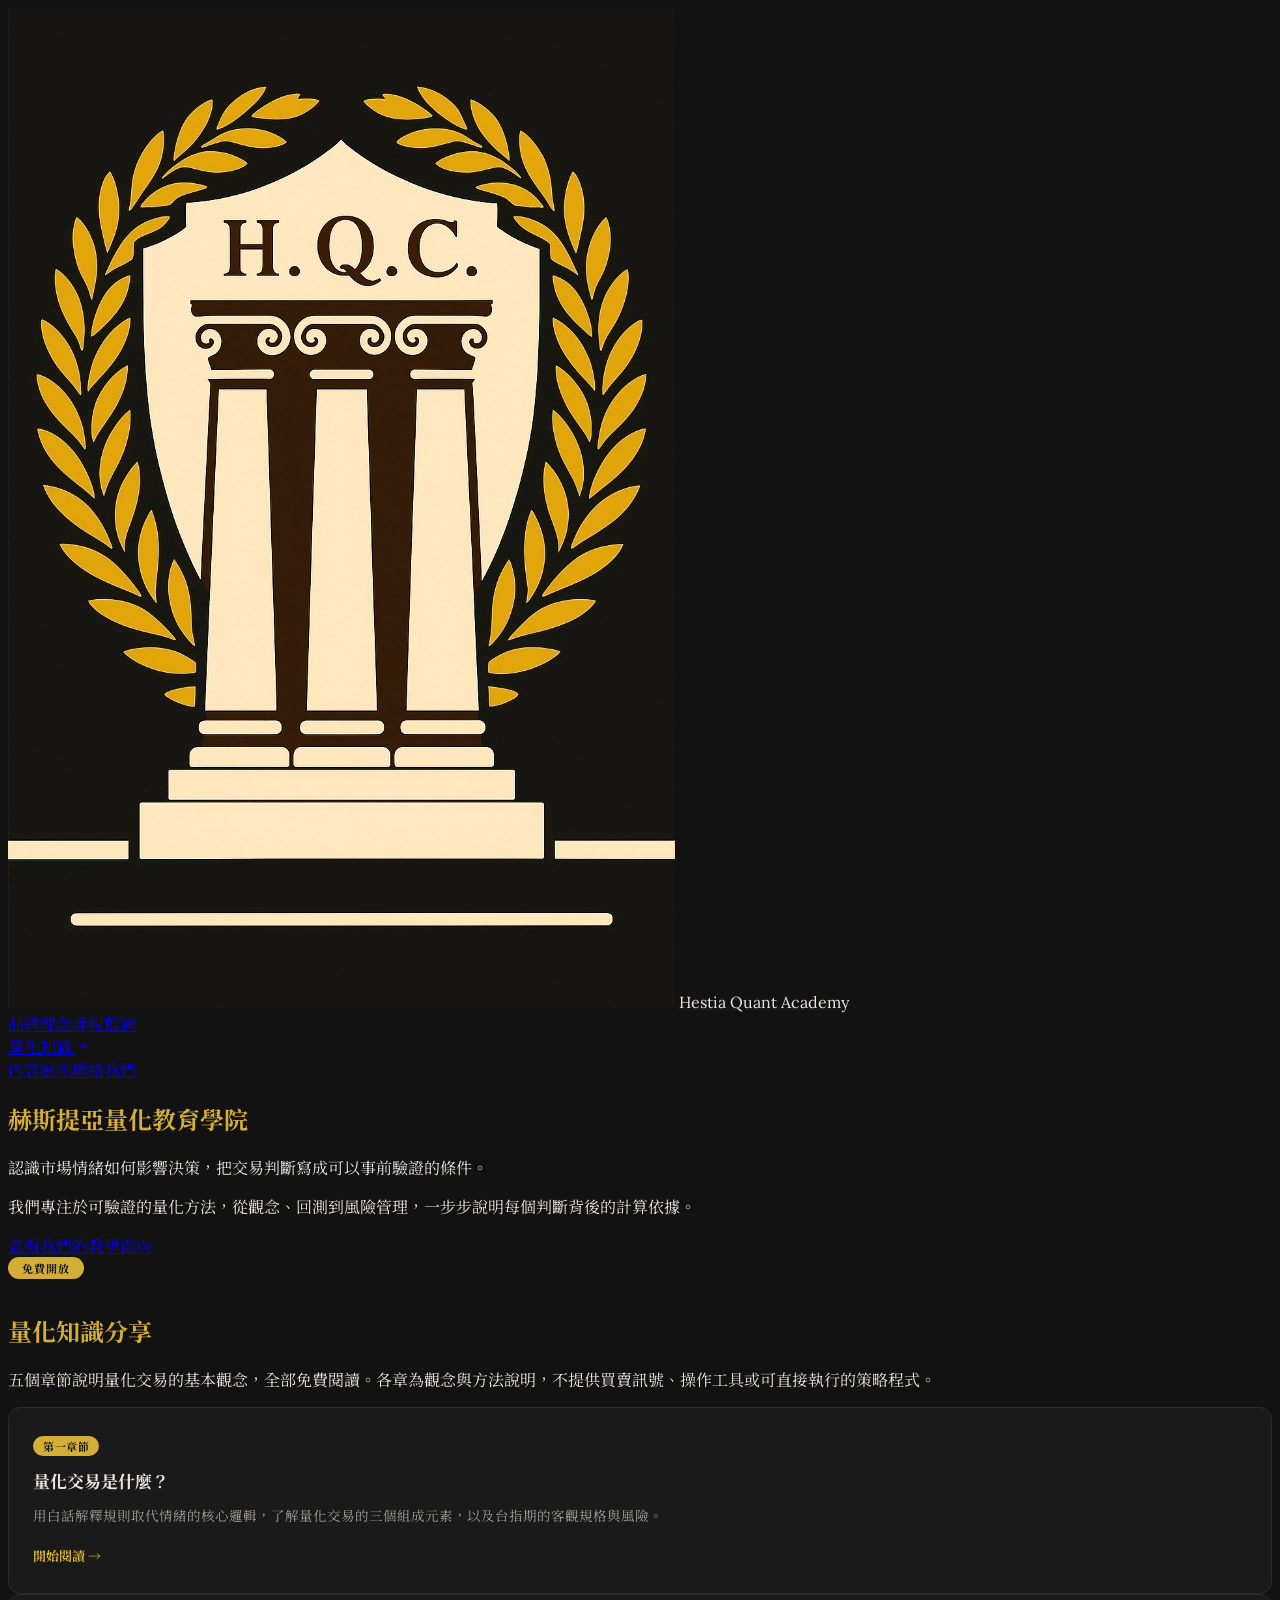
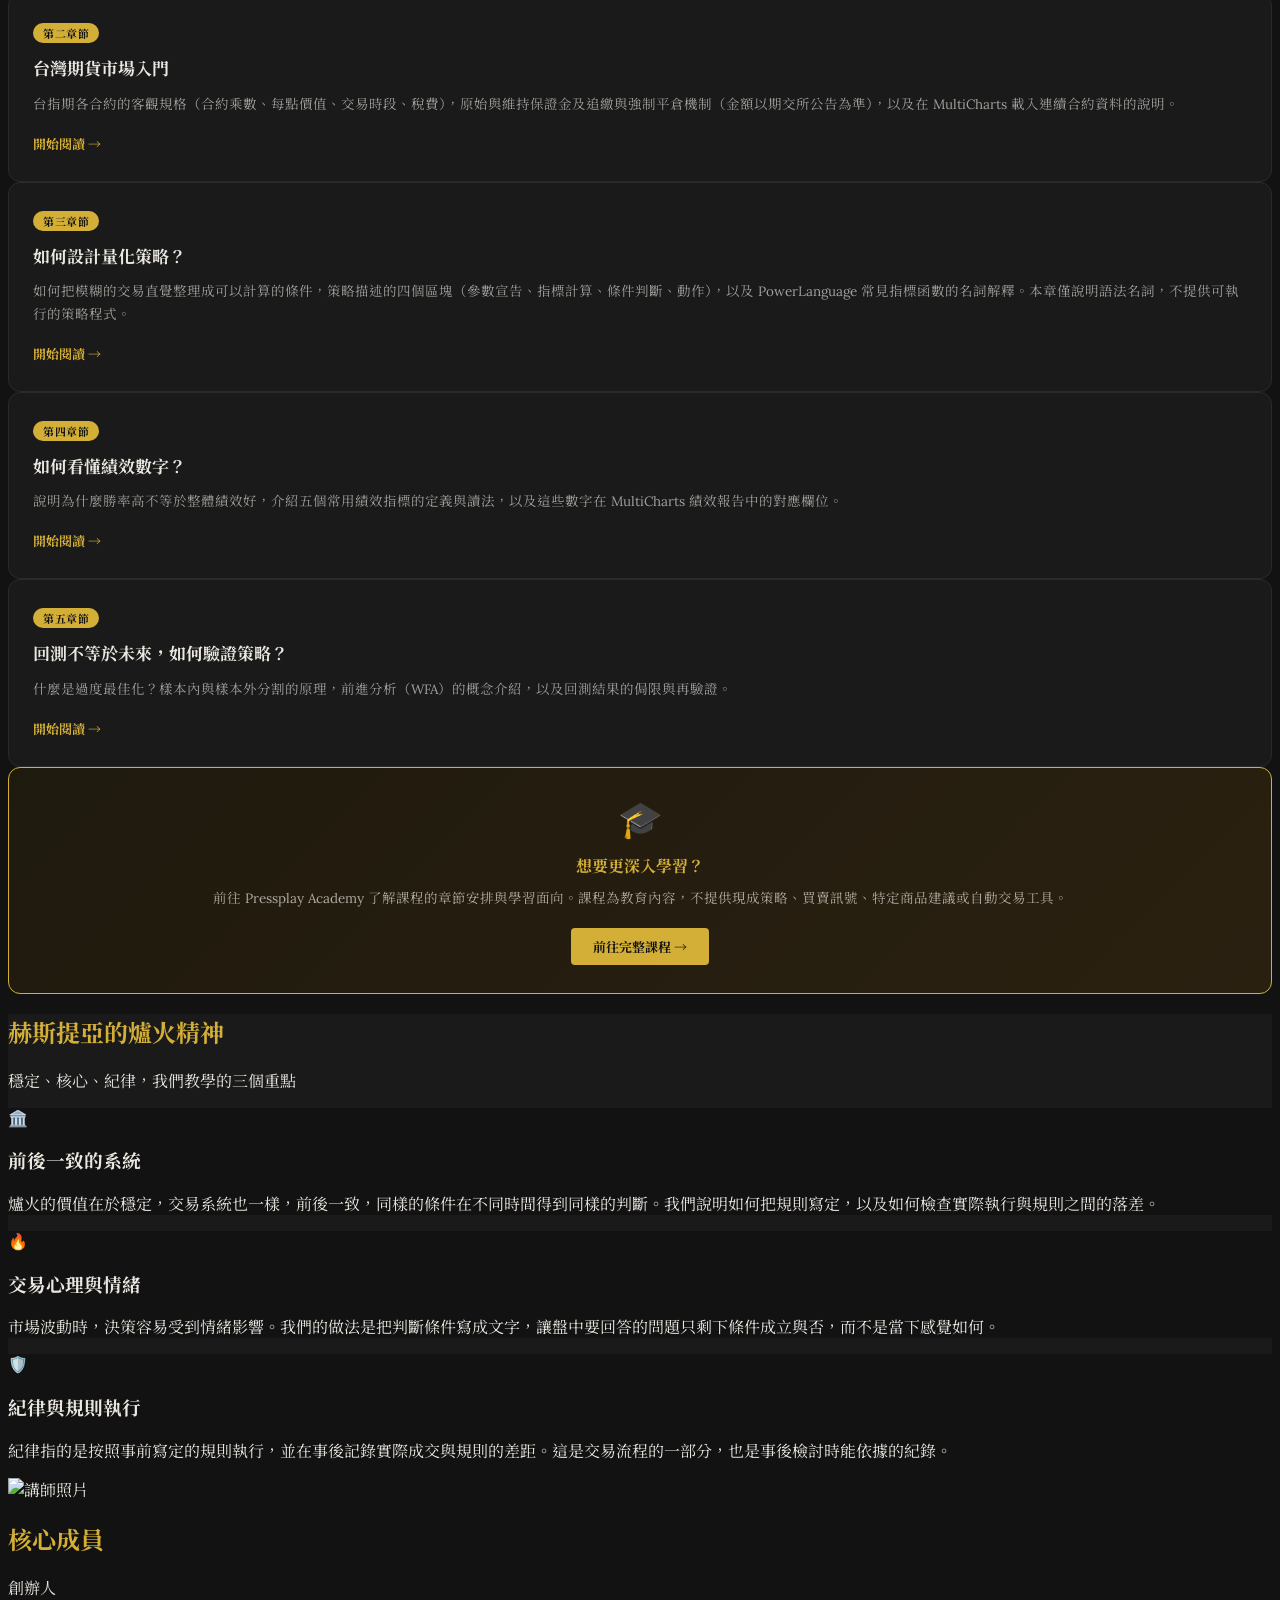
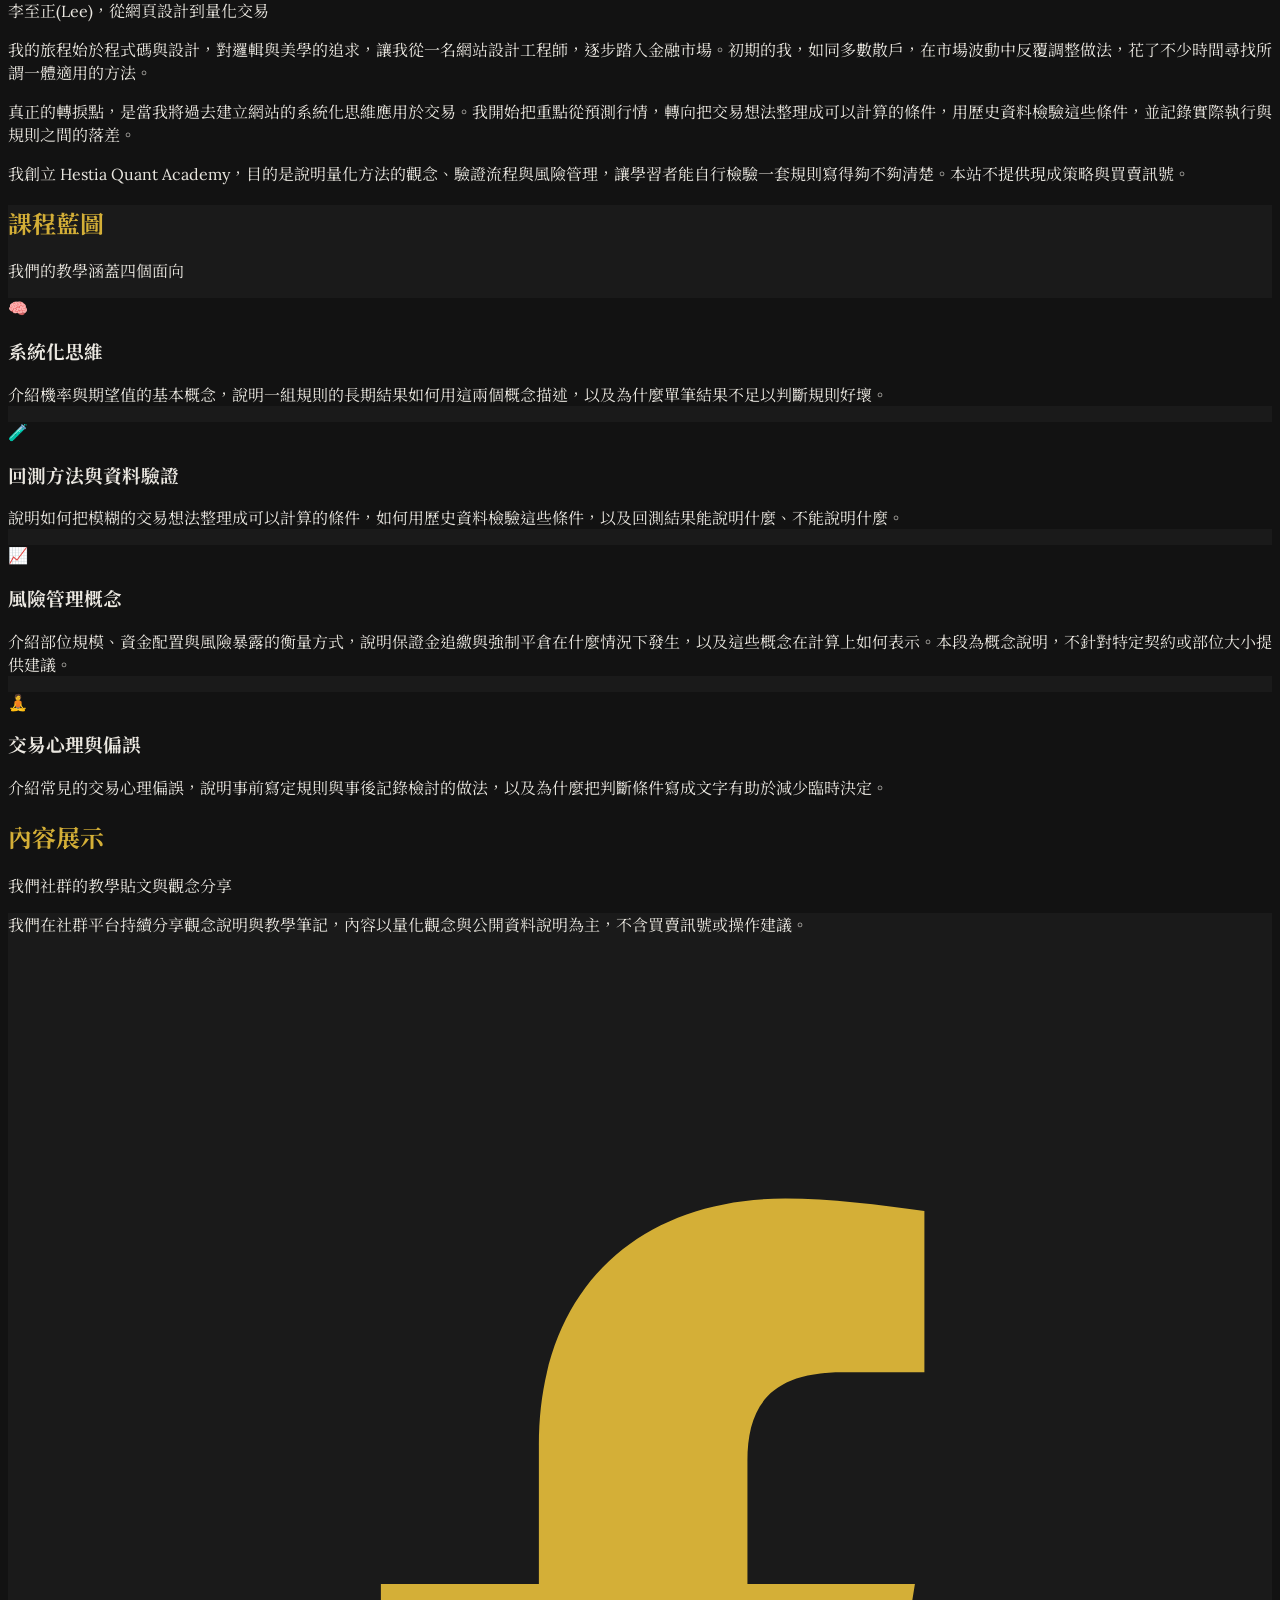
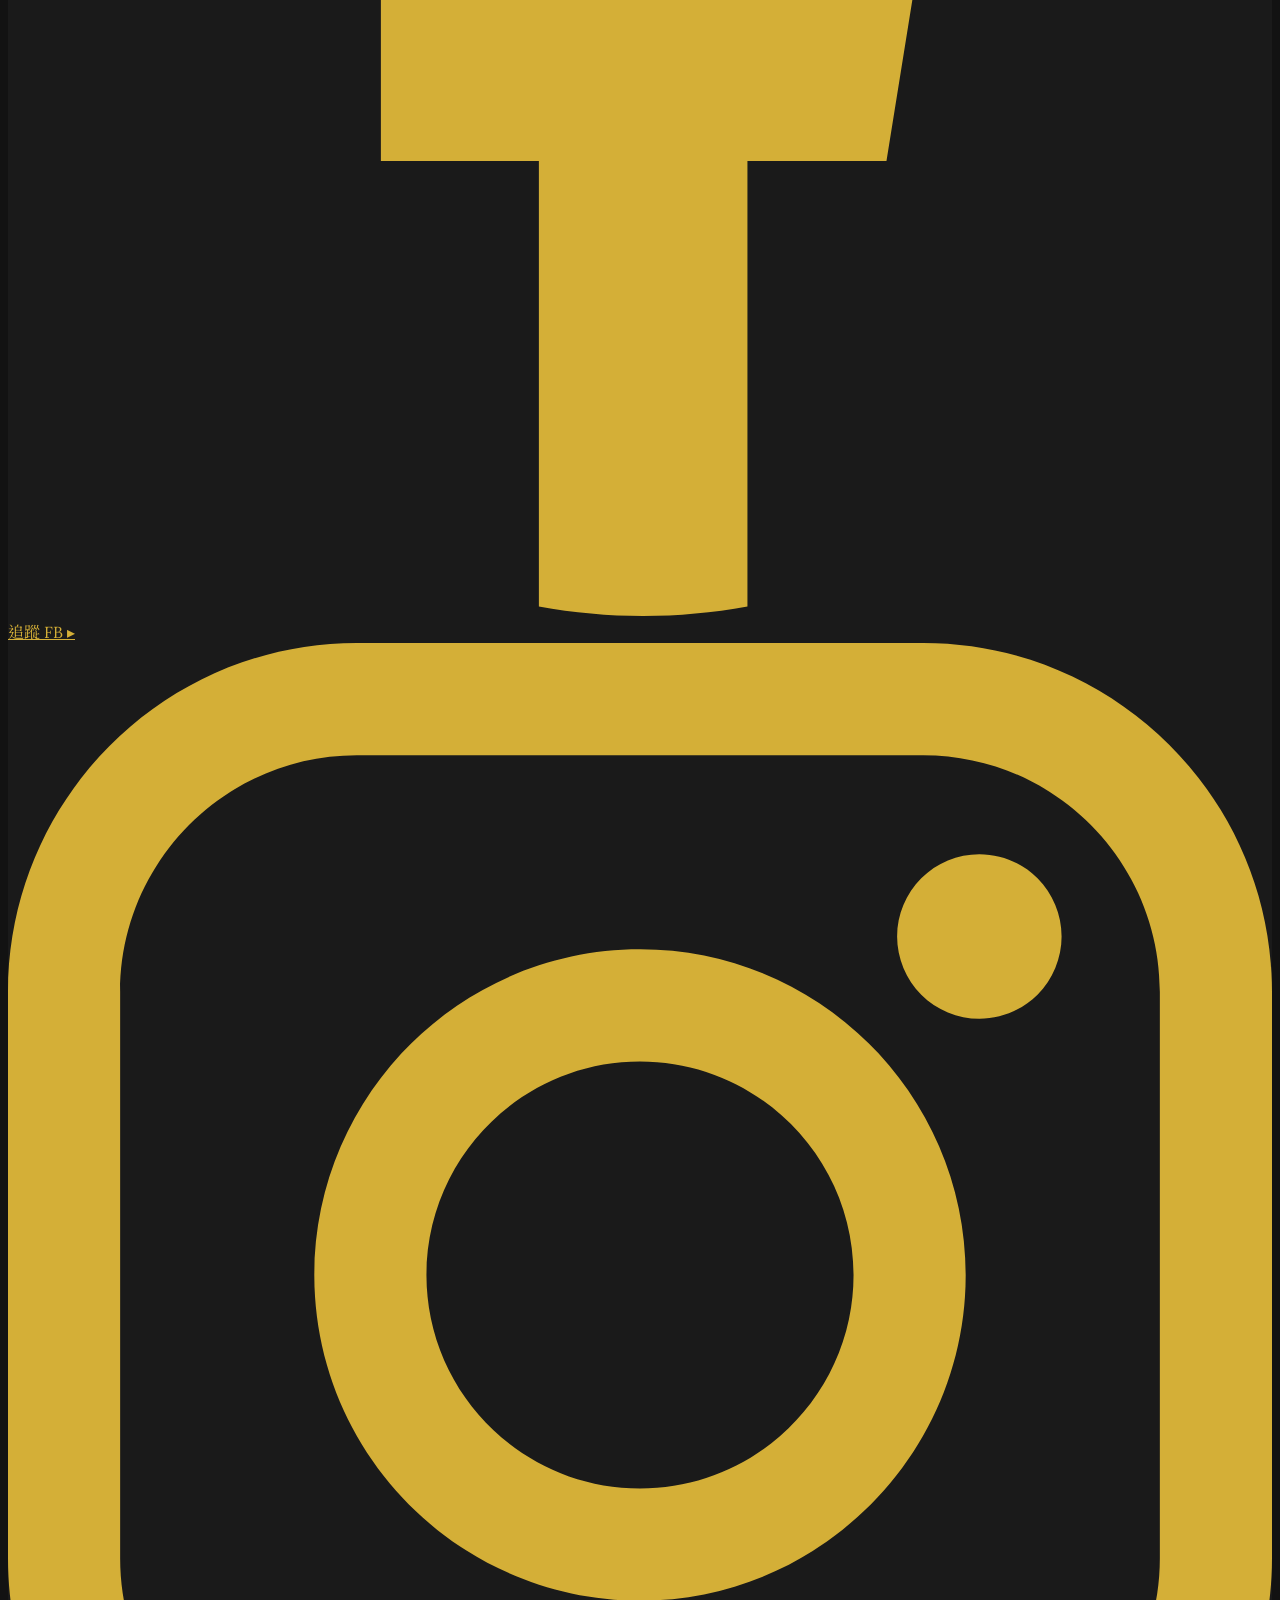
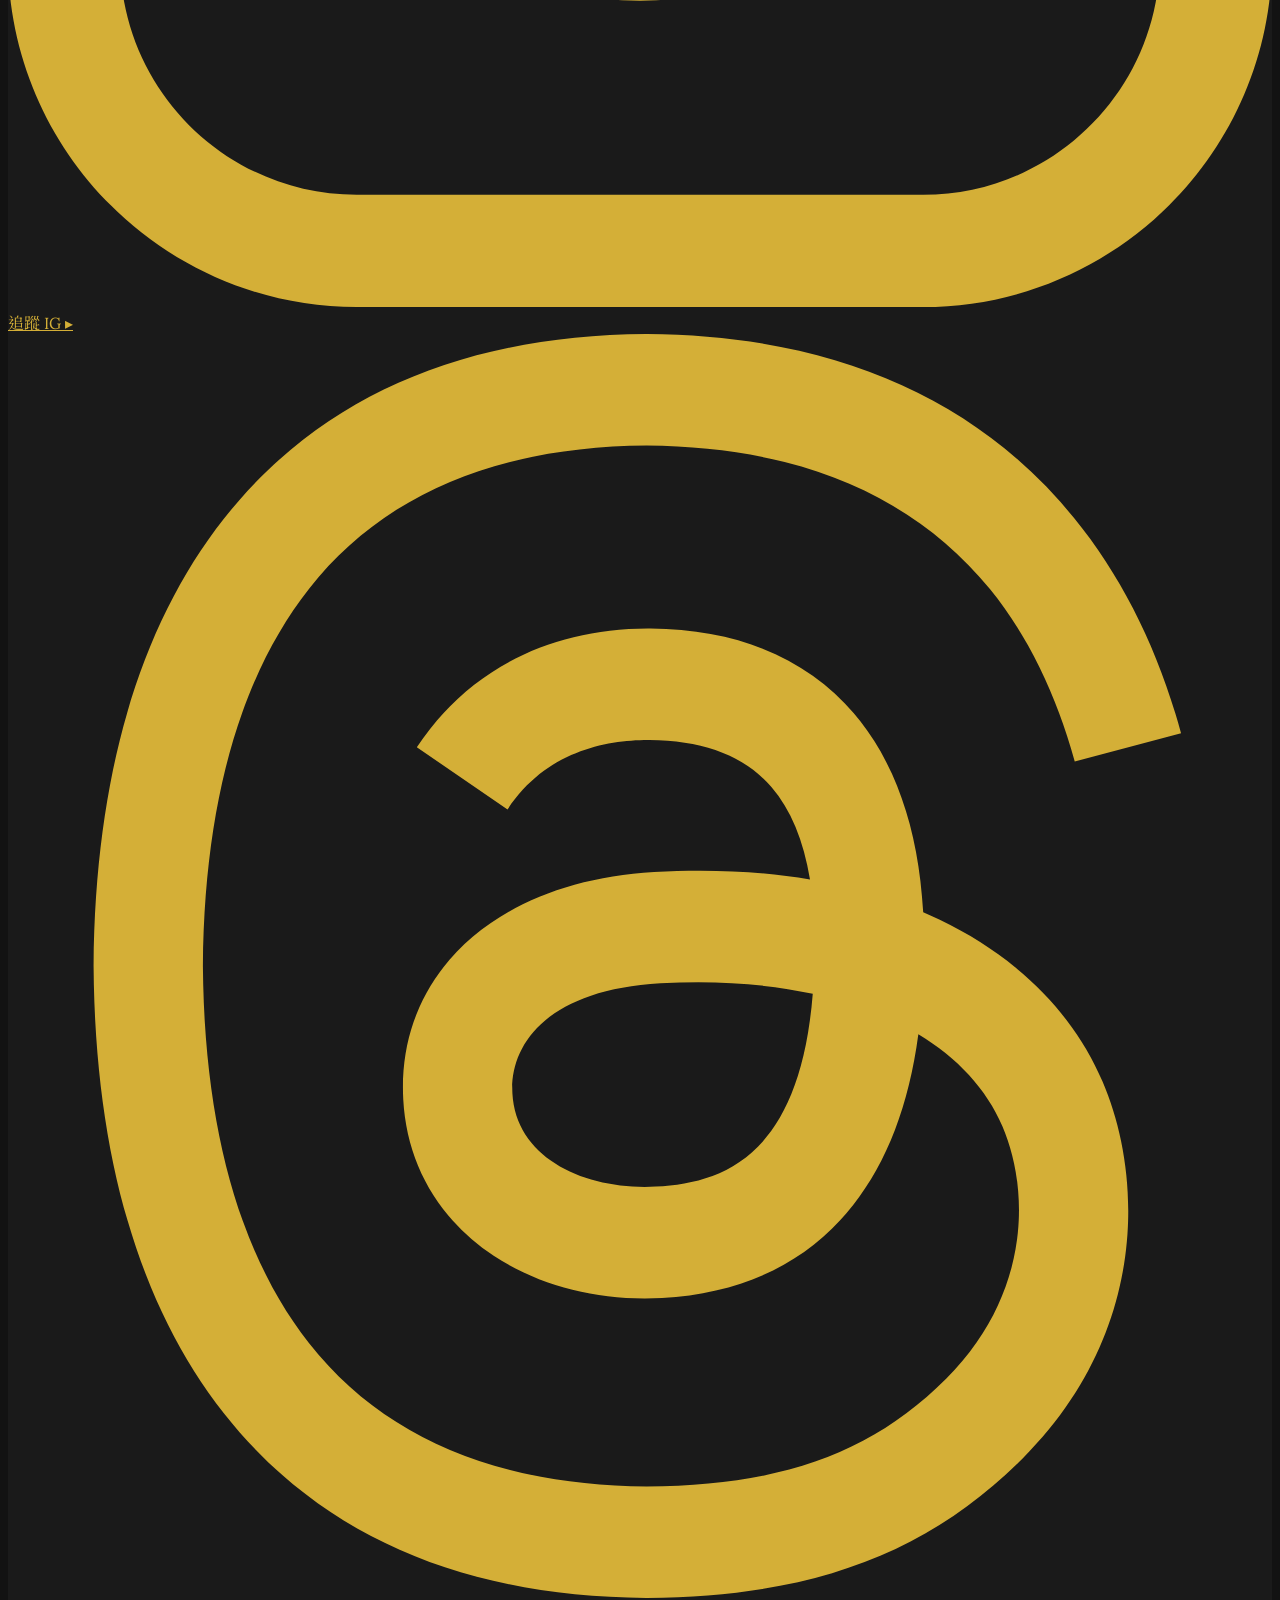
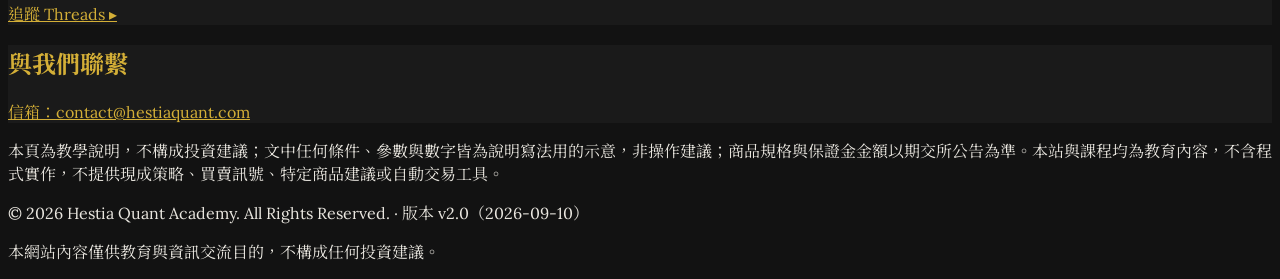
==== commit bc899d40: "修改區塊順序 修改知識分享區塊順序，移動到赫斯提亞的爐火精神區塊之前" ====
--- a/index.html
+++ b/index.html
@@ -1 +1 @@
-<!doctype html><html lang=zh-Hant><head><meta charset=UTF-8><meta content=v2.0 name=hq-version><meta content=2026-09-10 name=hq-version-date><meta content="width=device-width,initial-scale=1.0" name=viewport><title>Hestia Quant Academy -  赫斯提亞量化教育學院</title><script src=https://cdn.tailwindcss.com></script><link href=https://fonts.googleapis.com rel=preconnect><link crossorigin href=https://fonts.gstatic.com rel=preconnect><link href="https://fonts.googleapis.com/css2?family=Lora:ital,wght@0,400;0,700;1,400&family=Noto+Serif+TC:wght@400;700&display=swap" rel=stylesheet><style>body{color:#eae7e0;background-color:#121212;font-family:Lora,Noto Serif TC,serif}h1,h2,h3,h4,h5,h6{font-family:inherit}.bg-brand-black{background-color:#121212}.bg-brand-dark{background-color:#1a1a1a}.text-brand-beige{color:#eae7e0}.text-brand-gold{color:#d4af37}.border-brand-gold{border-color:#d4af37}.hover-bg-brand-gold:hover{background-color:#d4af37}.hover-text-brand-black:hover{color:#121212}.scroll-smooth{scroll-behavior:smooth}:target:before{content:"";height:80px;margin:-80px 0 0;display:block}.hq-dropdown{position:relative}.hq-dropdown-menu{z-index:200;background:#1a1a1a;border:1px solid #d4af37;border-top:none;border-radius:0 0 8px 8px;min-width:230px;padding-top:4px;display:none;position:absolute;top:100%;left:50%;overflow:hidden;transform:translate(-50%);box-shadow:0 12px 32px #000000b3}.hq-dropdown-menu.open{display:block}.hq-dropdown-menu a{color:#eae7e0;border-bottom:1px solid #2a2a2a;align-items:center;gap:10px;padding:11px 18px;font-size:14px;text-decoration:none;transition:background .18s,color .18s;display:flex}.hq-dropdown-menu a:last-child{border-bottom:none}.hq-dropdown-menu a:hover{color:#121212;background:#d4af37}.hq-dropdown-menu a .ch-num{color:#121212;background:#d4af37;border-radius:50%;flex-shrink:0;justify-content:center;align-items:center;min-width:22px;height:22px;font-size:11px;font-weight:700;transition:background .18s,color .18s;display:flex}.hq-dropdown-menu a:hover .ch-num{color:#d4af37;background:#121212}.kcard{background:#1a1a1a;border:1px solid #2a2a2a;border-radius:12px;flex-direction:column;padding:28px 24px;text-decoration:none;transition:border-color .25s,transform .2s,box-shadow .25s;display:flex}.kcard:hover{border-color:#d4af37;transform:translateY(-4px);box-shadow:0 12px 28px #d4af371f}.kcard .kbadge{color:#121212;letter-spacing:.5px;background:#d4af37;border-radius:20px;width:fit-content;margin-bottom:14px;padding:2px 10px;font-size:11px;font-weight:700;display:inline-block}.kcard .ktitle{color:#eae7e0;margin-bottom:10px;font-size:17px;font-weight:700;line-height:1.5}.kcard .kdesc{color:#eae7e0a6;flex:1;font-size:13.5px;line-height:1.7}.kcard .klink{color:#d4af37;margin-top:18px;font-size:13px;font-weight:700}</style></head><body class="bg-brand-black text-brand-beige scroll-smooth"><header class="bg-brand-black/80 backdrop-blur-md sticky top-0 z-50 border-b border-gray-800"><div class="container mx-auto px-6 py-4 flex justify-between items-center"><a class="flex items-center space-x-3" href=#hero> <img alt="H.Q.C. Logo" class="h-10 w-10 rounded-full object-cover" src=images/LOGO.jpg> <span class="text-xl font-bold text-brand-beige tracking-wider">Hestia Quant Academy</span> </a><nav class="hidden md:flex items-center space-x-8 text-lg"><a class="hover:text-brand-gold transition-colors duration-300" href=#philosophy>品牌理念</a><a class="hover:text-brand-gold transition-colors duration-300" href=#blueprint>課程藍圖</a><div class=hq-dropdown><a class="hover:text-brand-gold transition-colors duration-300 flex items-center gap-1 cursor-pointer select-none" href=#knowledge> 量化知識 <svg viewbox="0 0 24 24" fill=none height=14 stroke=currentColor stroke-linecap=round stroke-linejoin=round stroke-width=2.5 width=14 xmlns=http://www.w3.org/2000/svg><polyline points="6 9 12 15 18 9"/></svg> </a><div class=hq-dropdown-menu><a href=ch1.html><span class=ch-num>1</span>量化交易是什麼？</a><a href=ch2.html><span class=ch-num>2</span>台灣期貨市場入門</a><a href=ch3.html><span class=ch-num>3</span>如何設計量化策略？</a><a href=ch4.html><span class=ch-num>4</span>如何看懂績效數字？</a><a href=ch5.html><span class=ch-num>5</span>回測不等於未來</a></div></div><a class="hover:text-brand-gold transition-colors duration-300" href=#content>內容展示</a><a class="hover:text-brand-gold transition-colors duration-300" href=#contact>聯絡我們</a></nav><div class=md:hidden></div></div></header><main><section class="min-h-screen flex items-center bg-brand-black relative overflow-hidden" id=hero><div class="absolute inset-0 bg-grid-gray-800/20 [mask-image:linear-gradient(to_bottom,white_20%,transparent_100%)]"></div><div class="container mx-auto px-6 text-center z-10"><h1 class="text-5xl md:text-7xl font-bold text-brand-gold leading-tight tracking-wider">赫斯提亞量化教育學院</h1><p class="mt-6 text-xl md:text-2xl text-brand-beige max-w-3xl mx-auto">認識市場情緒如何影響決策，把交易判斷寫成可以事前驗證的條件。</p><p class="mt-6 text-xl md:text-2xl text-brand-beige max-w-3xl mx-auto">我們專注於可驗證的量化方法，從觀念、回測到風險管理，一步步說明每個判斷背後的計算依據。</p><a class="mt-12 inline-block bg-brand-gold text-brand-black font-bold text-lg px-8 py-4 rounded-lg shadow-lg shadow-brand-gold/20 hover-bg-brand-gold/90 transition-all duration-300 transform hover:scale-105" href=#blueprint> 查看我們的教學面向 </a></div><div class="absolute bottom-0 left-1/2 -translate-x-1/2 w-[150%] h-32 bg-brand-black blur-3xl"></div></section><section class="py-20 md:py-32 bg-brand-dark" id=philosophy><div class="container mx-auto px-6"><div class="text-center mb-16"><h2 class="text-4xl md:text-5xl font-bold text-brand-gold">赫斯提亞的爐火精神</h2><p class="mt-4 text-lg text-brand-beige/80">穩定、核心、紀律，我們教學的三個重點</p></div><div class="grid md:grid-cols-3 gap-10 text-center"><div class="bg-brand-black p-8 rounded-xl border border-gray-800 hover:border-brand-gold/50 transition-all duration-300"><div class="text-5xl text-brand-gold mb-4">🏛️</div><h3 class="text-2xl font-semibold text-brand-beige mb-3">前後一致的系統</h3><p class=text-brand-beige/70>爐火的價值在於穩定，交易系統也一樣，前後一致，同樣的條件在不同時間得到同樣的判斷。我們說明如何把規則寫定，以及如何檢查實際執行與規則之間的落差。</p></div><div class="bg-brand-black p-8 rounded-xl border border-gray-800 hover:border-brand-gold/50 transition-all duration-300"><div class="text-5xl text-brand-gold mb-4">🔥</div><h3 class="text-2xl font-semibold text-brand-beige mb-3">交易心理與情緒</h3><p class=text-brand-beige/70>市場波動時，決策容易受到情緒影響。我們的做法是把判斷條件寫成文字，讓盤中要回答的問題只剩下條件成立與否，而不是當下感覺如何。</p></div><div class="bg-brand-black p-8 rounded-xl border border-gray-800 hover:border-brand-gold/50 transition-all duration-300"><div class="text-5xl text-brand-gold mb-4">🛡️</div><h3 class="text-2xl font-semibold text-brand-beige mb-3">紀律與規則執行</h3><p class=text-brand-beige/70>紀律指的是按照事前寫定的規則執行，並在事後記錄實際成交與規則的差距。這是交易流程的一部分，也是事後檢討時能依據的紀錄。</p></div></div></div></section><section class="py-20 md:py-32 bg-brand-black" id=instructor><div class="container mx-auto px-6"><div class="flex flex-col md:flex-row items-center gap-12 md:gap-16"><div class="md:w-1/3 text-center"><img class="rounded-full w-64 h-64 md:w-80 md:h-80 mx-auto object-cover border-4 border-brand-gold/50 shadow-lg shadow-brand-gold/10" alt=講師照片 src=images/manfirst.jpg></div><div class=md:w-2/3><h2 class="text-4xl md:text-5xl font-bold text-brand-gold mb-4">核心成員</h2><p class="text-lg text-brand-beige/80 mb-6">創辦人<br>李至正(Lee)，從網頁設計到量化交易</p><div class="space-y-4 text-brand-beige/90 text-base leading-relaxed"><p>我的旅程始於程式碼與設計，對邏輯與美學的追求，讓我從一名網站設計工程師，逐步踏入金融市場。初期的我，如同多數散戶，在市場波動中反覆調整做法，花了不少時間尋找所謂一體適用的方法。</p><p>真正的轉捩點，是當我將過去建立網站的系統化思維應用於交易。我開始把重點從預測行情，轉向把交易想法整理成可以計算的條件，用歷史資料檢驗這些條件，並記錄實際執行與規則之間的落差。</p><p>我創立 Hestia Quant Academy，目的是說明量化方法的觀念、驗證流程與風險管理，讓學習者能自行檢驗一套規則寫得夠不夠清楚。本站不提供現成策略與買賣訊號。</p></div></div></div></div></section><section class="py-20 md:py-32 bg-brand-dark" id=blueprint><div class="container mx-auto px-6"><div class="text-center mb-16"><h2 class="text-4xl md:text-5xl font-bold text-brand-gold">課程藍圖</h2><p class="mt-4 text-lg text-brand-beige/80">我們的教學涵蓋四個面向</p></div><div class="grid md:grid-cols-2 lg:grid-cols-4 gap-8"><div class="bg-brand-black p-8 rounded-xl border border-gray-800 text-center hover:border-brand-gold/50 transition-all duration-300"><div class="text-5xl text-brand-gold mb-4">🧠</div><h3 class="text-2xl font-semibold text-brand-beige mb-3">系統化思維</h3><p class=text-brand-beige/70>介紹機率與期望值的基本概念，說明一組規則的長期結果如何用這兩個概念描述，以及為什麼單筆結果不足以判斷規則好壞。</p></div><div class="bg-brand-black p-8 rounded-xl border border-gray-800 text-center hover:border-brand-gold/50 transition-all duration-300"><div class="text-5xl text-brand-gold mb-4">🧪</div><h3 class="text-2xl font-semibold text-brand-beige mb-3">回測方法與資料驗證</h3><p class=text-brand-beige/70>說明如何把模糊的交易想法整理成可以計算的條件，如何用歷史資料檢驗這些條件，以及回測結果能說明什麼、不能說明什麼。</p></div><div class="bg-brand-black p-8 rounded-xl border border-gray-800 text-center hover:border-brand-gold/50 transition-all duration-300"><div class="text-5xl text-brand-gold mb-4">📈</div><h3 class="text-2xl font-semibold text-brand-beige mb-3">風險管理概念</h3><p class=text-brand-beige/70>介紹部位規模、資金配置與風險暴露的衡量方式，說明保證金追繳與強制平倉在什麼情況下發生，以及這些概念在計算上如何表示。本段為概念說明，不針對特定契約或部位大小提供建議。</p></div><div class="bg-brand-black p-8 rounded-xl border border-gray-800 text-center hover:border-brand-gold/50 transition-all duration-300"><div class="text-5xl text-brand-gold mb-4">🧘</div><h3 class="text-2xl font-semibold text-brand-beige mb-3">交易心理與偏誤</h3><p class=text-brand-beige/70>介紹常見的交易心理偏誤，說明事前寫定規則與事後記錄檢討的做法，以及為什麼把判斷條件寫成文字有助於減少臨時決定。</p></div></div></div></section><section class="py-20 md:py-32 bg-brand-black" id=knowledge><div class="container mx-auto px-6"><div class="text-center mb-12"><span style="color:#121212;letter-spacing:1px;background:#d4af37;border-radius:20px;margin-bottom:14px;padding:3px 14px;font-size:11px;font-weight:700;display:inline-block">免費開放</span><h2 class="text-4xl md:text-5xl font-bold text-brand-gold">量化知識分享</h2><p class="mt-4 text-lg text-brand-beige/70 max-w-2xl mx-auto">五個章節說明量化交易的基本觀念，全部免費閱讀。各章為觀念與方法說明，不提供買賣訊號、操作工具或可直接執行的策略程式。</p></div><div class="grid md:grid-cols-2 lg:grid-cols-3 gap-6"><a class=kcard href=ch1.html> <span class=kbadge>第一章節</span> <div class=ktitle>量化交易是什麼？</div> <div class=kdesc>用白話解釋規則取代情緒的核心邏輯，了解量化交易的三個組成元素，以及台指期的客觀規格與風險。</div> <div class=klink>開始閱讀 →</div> </a><a class=kcard href=ch2.html> <span class=kbadge>第二章節</span> <div class=ktitle>台灣期貨市場入門</div> <div class=kdesc>台指期各合約的客觀規格（合約乘數、每點價值、交易時段、稅費），原始與維持保證金及追繳與強制平倉機制（金額以期交所公告為準），以及在 MultiCharts 載入連續合約資料的說明。</div> <div class=klink>開始閱讀 →</div> </a><a class=kcard href=ch3.html> <span class=kbadge>第三章節</span> <div class=ktitle>如何設計量化策略？</div> <div class=kdesc>如何把模糊的交易直覺整理成可以計算的條件，策略描述的四個區塊（參數宣告、指標計算、條件判斷、動作），以及 PowerLanguage 常見指標函數的名詞解釋。本章僅說明語法名詞，不提供可執行的策略程式。</div> <div class=klink>開始閱讀 →</div> </a><a class=kcard href=ch4.html> <span class=kbadge>第四章節</span> <div class=ktitle>如何看懂績效數字？</div> <div class=kdesc>說明為什麼勝率高不等於整體績效好，介紹五個常用績效指標的定義與讀法，以及這些數字在 MultiCharts 績效報告中的對應欄位。</div> <div class=klink>開始閱讀 →</div> </a><a class=kcard href=ch5.html> <span class=kbadge>第五章節</span> <div class=ktitle>回測不等於未來，如何驗證策略？</div> <div class=kdesc>什麼是過度最佳化？樣本內與樣本外分割的原理，前進分析（WFA）的概念介紹，以及回測結果的侷限與再驗證。</div> <div class=klink>開始閱讀 →</div> </a><a onmouseout="this.style.transform='';this.style.boxShadow=''" onmouseover="this.style.transform='translateY(-4px)';this.style.boxShadow='0 12px 28px rgba(212,175,55,0.2)'" style="text-align:center;background:linear-gradient(135deg,#1f1a0e,#2a2010);border:1px solid #d4af37;border-radius:12px;flex-direction:column;justify-content:center;align-items:center;padding:28px 24px;text-decoration:none;transition:transform .2s,box-shadow .25s;display:flex" href=https://www.pressplay.cc/link/s/9F24399F rel=noopener target=_blank> <div style=margin-bottom:12px;font-size:36px>🎓</div> <div style=color:#d4af37;margin-bottom:10px;font-size:16px;font-weight:700>想要更深入學習？</div> <div style=color:#eae7e0b3;margin-bottom:18px;font-size:13.5px;line-height:1.7>前往 Pressplay Academy 了解課程的章節安排與學習面向。課程為教育內容，不提供現成策略、買賣訊號、特定商品建議或自動交易工具。</div> <span style="color:#121212;background:#d4af37;border-radius:4px;padding:9px 22px;font-size:13px;font-weight:700">前往完整課程 →</span> </a></div></div></section><section class="py-20 md:py-32 bg-brand-black" id=content><div class="container mx-auto px-6"><div class="text-center mb-16"><h2 class="text-4xl md:text-5xl font-bold text-brand-gold">內容展示</h2><p class="mt-4 text-lg text-brand-beige/80">我們社群的教學貼文與觀念分享</p></div><div class="bg-brand-dark p-8 rounded-xl border border-gray-800"><p class="text-center text-brand-beige/70 mb-6">我們在社群平台持續分享觀念說明與教學筆記，內容以量化觀念與公開資料說明為主，不含買賣訊號或操作建議。</p><div class="text-center mt-8 flex flex-col items-center space-y-4 md:flex-row md:justify-center md:space-y-0 md:space-x-8"><a class="text-brand-gold hover:text-brand-gold/80 transition-colors duration-300 flex items-center space-x-2 text-lg" rel="noopener noreferrer" href=https://www.facebook.com/HestiaQuantAcademy target=_blank> <svg class="w-6 h-6" viewbox="0 0 40 40" aria-label=Facebook fill=currentColor role=img><path d="m27.8 25.6.9-5.6h-5.3v-3.9c0-1.6.6-2.8 3-2.8H29V8.2c-1.4-.2-3-.4-4.4-.4-4.6 0-7.8 2.8-7.8 7.8V20h-5v5.6h5v14.1c1.1.2 2.2.3 3.3.3 1.1 0 2.2-.1 3.3-.3V25.6h4.4z"/></svg> <span>追蹤 FB ▸</span> </a><a class="text-brand-gold hover:text-brand-gold/80 transition-colors duration-300 flex items-center space-x-2 text-lg" rel="noopener noreferrer" href=https://www.instagram.com/hestiaquantacademy target=_blank> <svg class="w-6 h-6" viewbox="0 0 169.063 169.063" aria-label=Instagram fill=currentColor role=img><g><path d="M122.406,0H46.654C20.929,0,0,20.93,0,46.655v75.752c0,25.726,20.929,46.655,46.654,46.655h75.752c25.727,0,46.656-20.93,46.656-46.655V46.655C169.063,20.93,148.133,0,122.406,0z M154.063,122.407c0,17.455-14.201,31.655-31.656,31.655H46.654C29.2,154.063,15,139.862,15,122.407V46.655C15,29.201,29.2,15,46.654,15h75.752c17.455,0,31.656,14.201,31.656,31.655V122.407z"/><path d="M84.531,40.97c-24.021,0-43.563,19.542-43.563,43.563c0,24.02,19.542,43.561,43.563,43.561s43.563-19.541,43.563-43.561C128.094,60.512,108.552,40.97,84.531,40.97z M84.531,113.093c-15.749,0-28.563-12.812-28.563-28.561c0-15.75,12.813-28.563,28.563-28.563s28.563,12.813,28.563,28.563C113.094,100.281,100.28,113.093,84.531,113.093z"/><path d=M129.921,28.251c-2.89,0-5.729,1.17-7.77,3.22c-2.051,2.04-3.23,4.88-3.23,7.78c0,2.891,1.18,5.73,3.23,7.78c2.04,2.04,4.88,3.22,7.77,3.22c2.9,0,5.73-1.18,7.78-3.22c2.05-2.05,3.22-4.89,3.22-7.78c0-2.9-1.17-5.74-3.22-7.78C135.661,29.421,132.821,28.251,129.921,28.251z /></g></svg> <span>追蹤 IG ▸</span> </a><a class="text-brand-gold hover:text-brand-gold/80 transition-colors duration-300 flex items-center space-x-2 text-lg" rel="noopener noreferrer" href=https://www.threads.com/@hestiaquantacademy target=_blank> <svg class="w-6 h-6" viewbox="0 0 192 192" aria-label=Threads fill=currentColor role=img xmlns=http://www.w3.org/2000/svg><path d="M141.537 88.9883C140.71 88.5919 139.87 88.2104 139.019 87.8451C137.537 60.5382 122.616 44.905 97.5619 44.745C97.4484 44.7443 97.3355 44.7443 97.222 44.7443C82.2364 44.7443 69.7731 51.1409 62.102 62.7807L75.881 72.2328C81.6116 63.5383 90.6052 61.6848 97.2286 61.6848C97.3051 61.6848 97.3819 61.6848 97.4576 61.6855C105.707 61.7381 111.932 64.1366 115.961 68.814C118.893 72.2193 120.854 76.925 121.825 82.8638C114.511 81.6207 106.601 81.2385 98.145 81.7233C74.3247 83.0954 59.0111 96.9879 60.0396 116.292C60.5615 126.084 65.4397 134.508 73.775 140.011C80.8224 144.663 89.899 146.938 99.3323 146.423C111.79 145.74 121.563 140.987 128.381 132.296C133.559 125.696 136.834 117.143 138.28 106.366C144.217 109.949 148.617 114.664 151.047 120.332C155.179 129.967 155.42 145.8 142.501 158.708C131.182 170.016 117.576 174.908 97.0135 175.059C74.2042 174.89 56.9538 167.575 45.7381 153.317C35.2355 139.966 29.8077 120.682 29.6052 96C29.8077 71.3178 35.2355 52.0336 45.7381 38.6827C56.9538 24.4249 74.2039 17.11 97.0132 16.9405C119.988 17.1113 137.539 24.4614 149.184 38.788C154.894 45.8136 159.199 54.6488 162.037 64.9503L178.184 60.6422C174.744 47.9622 169.331 37.0357 161.965 27.974C147.036 9.60668 125.202 0.195148 97.0695 0H96.9569C68.8816 0.19447 47.2921 9.6418 32.7883 28.0793C19.8819 44.4864 13.2244 67.3157 13.0007 95.9325L13 96L13.0007 96.0675C13.2244 124.684 19.8819 147.514 32.7883 163.921C47.2921 182.358 68.8816 191.806 96.9569 192H97.0695C122.03 191.827 139.624 185.292 154.118 170.811C173.081 151.866 172.51 128.119 166.26 113.541C161.776 103.087 153.227 94.5962 141.537 88.9883ZM98.4405 129.507C88.0005 130.095 77.1544 125.409 76.6196 115.372C76.2232 107.93 81.9158 99.626 99.0812 98.6368C101.047 98.5234 102.976 98.468 104.871 98.468C111.106 98.468 116.939 99.0737 122.242 100.233C120.264 124.935 108.662 128.946 98.4405 129.507Z"/></svg> <span>追蹤 Threads ▸</span> </a></div></div></div></section><section class="py-20 md:py-32 bg-brand-dark" id=contact><div class="container mx-auto px-6 text-center"><h2 class="text-4xl md:text-5xl font-bold text-brand-gold">與我們聯繫</h2><a class="mt-12 inline-block border-2 border-brand-gold text-brand-gold font-bold text-lg px-8 py-4 rounded-lg hover-bg-brand-gold hover-text-brand-black transition-all duration-300 transform hover:scale-105" href=mailto:contact@hestiaquant.com> 信箱：contact@hestiaquant.com </a></div></section></main><section class="py-10 bg-brand-black border-t border-gray-800"><div class="container mx-auto px-6"><p class="text-sm text-brand-beige/60 leading-relaxed max-w-4xl mx-auto text-center">本頁為教學說明，不構成投資建議；文中任何條件、參數與數字皆為說明寫法用的示意，非操作建議；商品規格與保證金金額以期交所公告為準。本站與課程均為教育內容，不含程式實作，不提供現成策略、買賣訊號、特定商品建議或自動交易工具。</p></div></section><footer class="bg-brand-black border-t border-gray-800"><div class="container mx-auto px-6 py-8 text-center text-brand-beige/50"><p>© 2026 Hestia Quant Academy. All Rights Reserved. · 版本 v2.0（2026-09-10）</p><p class="mt-2 text-sm">本網站內容僅供教育與資訊交流目的，不構成任何投資建議。</p></div></footer><script>document.querySelectorAll(`.hq-dropdown`).forEach(function(el){var menu=el.querySelector(`.hq-dropdown-menu`),timer;function open(){clearTimeout(timer),menu.classList.add(`open`)}function close(){timer=setTimeout(function(){menu.classList.remove(`open`)},120)}el.addEventListener(`mouseenter`,open),el.addEventListener(`mouseleave`,close),menu.addEventListener(`mouseenter`,open),menu.addEventListener(`mouseleave`,close)});</script></body></html>+<!doctype html><html lang=zh-Hant><head><meta charset=UTF-8><meta content=v2.0 name=hq-version><meta content=2026-09-10 name=hq-version-date><meta content="width=device-width,initial-scale=1.0" name=viewport><title>Hestia Quant Academy -  赫斯提亞量化教育學院</title><script src=https://cdn.tailwindcss.com></script><link href=https://fonts.googleapis.com rel=preconnect><link crossorigin href=https://fonts.gstatic.com rel=preconnect><link href="https://fonts.googleapis.com/css2?family=Lora:ital,wght@0,400;0,700;1,400&family=Noto+Serif+TC:wght@400;700&display=swap" rel=stylesheet><style>body{color:#eae7e0;background-color:#121212;font-family:Lora,Noto Serif TC,serif}h1,h2,h3,h4,h5,h6{font-family:inherit}.bg-brand-black{background-color:#121212}.bg-brand-dark{background-color:#1a1a1a}.text-brand-beige{color:#eae7e0}.text-brand-gold{color:#d4af37}.border-brand-gold{border-color:#d4af37}.hover-bg-brand-gold:hover{background-color:#d4af37}.hover-text-brand-black:hover{color:#121212}.scroll-smooth{scroll-behavior:smooth}:target:before{content:"";height:80px;margin:-80px 0 0;display:block}.hq-dropdown{position:relative}.hq-dropdown-menu{z-index:200;background:#1a1a1a;border:1px solid #d4af37;border-top:none;border-radius:0 0 8px 8px;min-width:230px;padding-top:4px;display:none;position:absolute;top:100%;left:50%;overflow:hidden;transform:translate(-50%);box-shadow:0 12px 32px #000000b3}.hq-dropdown-menu.open{display:block}.hq-dropdown-menu a{color:#eae7e0;border-bottom:1px solid #2a2a2a;align-items:center;gap:10px;padding:11px 18px;font-size:14px;text-decoration:none;transition:background .18s,color .18s;display:flex}.hq-dropdown-menu a:last-child{border-bottom:none}.hq-dropdown-menu a:hover{color:#121212;background:#d4af37}.hq-dropdown-menu a .ch-num{color:#121212;background:#d4af37;border-radius:50%;flex-shrink:0;justify-content:center;align-items:center;min-width:22px;height:22px;font-size:11px;font-weight:700;transition:background .18s,color .18s;display:flex}.hq-dropdown-menu a:hover .ch-num{color:#d4af37;background:#121212}.kcard{background:#1a1a1a;border:1px solid #2a2a2a;border-radius:12px;flex-direction:column;padding:28px 24px;text-decoration:none;transition:border-color .25s,transform .2s,box-shadow .25s;display:flex}.kcard:hover{border-color:#d4af37;transform:translateY(-4px);box-shadow:0 12px 28px #d4af371f}.kcard .kbadge{color:#121212;letter-spacing:.5px;background:#d4af37;border-radius:20px;width:fit-content;margin-bottom:14px;padding:2px 10px;font-size:11px;font-weight:700;display:inline-block}.kcard .ktitle{color:#eae7e0;margin-bottom:10px;font-size:17px;font-weight:700;line-height:1.5}.kcard .kdesc{color:#eae7e0a6;flex:1;font-size:13.5px;line-height:1.7}.kcard .klink{color:#d4af37;margin-top:18px;font-size:13px;font-weight:700}</style><script src="https://www.googletagmanager.com/gtag/js?id=G-BTH7C4Z9Z4" async></script><script>window.dataLayer=window.dataLayer||[];function gtag(){dataLayer.push(arguments)}gtag(`js`,/* @__PURE__ */ new Date),gtag(`config`,`G-BTH7C4Z9Z4`);</script></head><body class="bg-brand-black text-brand-beige scroll-smooth"><header class="bg-brand-black/80 backdrop-blur-md sticky top-0 z-50 border-b border-gray-800"><div class="container mx-auto px-6 py-4 flex justify-between items-center"><a class="flex items-center space-x-3" href=#hero> <img alt="H.Q.C. Logo" class="h-10 w-10 rounded-full object-cover" src=images/LOGO.jpg> <span class="text-xl font-bold text-brand-beige tracking-wider">Hestia Quant Academy</span> </a><nav class="hidden md:flex items-center space-x-8 text-lg"><a class="hover:text-brand-gold transition-colors duration-300" href=#philosophy>品牌理念</a><a class="hover:text-brand-gold transition-colors duration-300" href=#blueprint>課程藍圖</a><div class=hq-dropdown><a class="hover:text-brand-gold transition-colors duration-300 flex items-center gap-1 cursor-pointer select-none" href=#knowledge> 量化知識 <svg viewbox="0 0 24 24" fill=none height=14 stroke=currentColor stroke-linecap=round stroke-linejoin=round stroke-width=2.5 width=14 xmlns=http://www.w3.org/2000/svg><polyline points="6 9 12 15 18 9"/></svg> </a><div class=hq-dropdown-menu><a href=ch1.html><span class=ch-num>1</span>量化交易是什麼？</a><a href=ch2.html><span class=ch-num>2</span>台灣期貨市場入門</a><a href=ch3.html><span class=ch-num>3</span>如何設計量化策略？</a><a href=ch4.html><span class=ch-num>4</span>如何看懂績效數字？</a><a href=ch5.html><span class=ch-num>5</span>回測不等於未來</a></div></div><a class="hover:text-brand-gold transition-colors duration-300" href=#content>內容展示</a><a class="hover:text-brand-gold transition-colors duration-300" href=#contact>聯絡我們</a></nav><div class=md:hidden></div></div></header><main><section class="min-h-screen flex items-center bg-brand-black relative overflow-hidden" id=hero><div class="absolute inset-0 bg-grid-gray-800/20 [mask-image:linear-gradient(to_bottom,white_20%,transparent_100%)]"></div><div class="container mx-auto px-6 text-center z-10"><h1 class="text-5xl md:text-7xl font-bold text-brand-gold leading-tight tracking-wider">赫斯提亞量化教育學院</h1><p class="mt-6 text-xl md:text-2xl text-brand-beige max-w-3xl mx-auto">認識市場情緒如何影響決策，把交易判斷寫成可以事前驗證的條件。</p><p class="mt-6 text-xl md:text-2xl text-brand-beige max-w-3xl mx-auto">我們專注於可驗證的量化方法，從觀念、回測到風險管理，一步步說明每個判斷背後的計算依據。</p><a class="mt-12 inline-block bg-brand-gold text-brand-black font-bold text-lg px-8 py-4 rounded-lg shadow-lg shadow-brand-gold/20 hover-bg-brand-gold/90 transition-all duration-300 transform hover:scale-105" href=#blueprint> 查看我們的教學面向 </a></div><div class="absolute bottom-0 left-1/2 -translate-x-1/2 w-[150%] h-32 bg-brand-black blur-3xl"></div></section><section class="py-20 md:py-32 bg-brand-black" id=knowledge><div class="container mx-auto px-6"><div class="text-center mb-12"><span style="color:#121212;letter-spacing:1px;background:#d4af37;border-radius:20px;margin-bottom:14px;padding:3px 14px;font-size:11px;font-weight:700;display:inline-block">免費開放</span><h2 class="text-4xl md:text-5xl font-bold text-brand-gold">量化知識分享</h2><p class="mt-4 text-lg text-brand-beige/70 max-w-2xl mx-auto">五個章節說明量化交易的基本觀念，全部免費閱讀。各章為觀念與方法說明，不提供買賣訊號、操作工具或可直接執行的策略程式。</p></div><div class="grid md:grid-cols-2 lg:grid-cols-3 gap-6"><a class=kcard href=ch1.html> <span class=kbadge>第一章節</span> <div class=ktitle>量化交易是什麼？</div> <div class=kdesc>用白話解釋規則取代情緒的核心邏輯，了解量化交易的三個組成元素，以及台指期的客觀規格與風險。</div> <div class=klink>開始閱讀 →</div> </a><a class=kcard href=ch2.html> <span class=kbadge>第二章節</span> <div class=ktitle>台灣期貨市場入門</div> <div class=kdesc>台指期各合約的客觀規格（合約乘數、每點價值、交易時段、稅費），原始與維持保證金及追繳與強制平倉機制（金額以期交所公告為準），以及在 MultiCharts 載入連續合約資料的說明。</div> <div class=klink>開始閱讀 →</div> </a><a class=kcard href=ch3.html> <span class=kbadge>第三章節</span> <div class=ktitle>如何設計量化策略？</div> <div class=kdesc>如何把模糊的交易直覺整理成可以計算的條件，策略描述的四個區塊（參數宣告、指標計算、條件判斷、動作），以及 PowerLanguage 常見指標函數的名詞解釋。本章僅說明語法名詞，不提供可執行的策略程式。</div> <div class=klink>開始閱讀 →</div> </a><a class=kcard href=ch4.html> <span class=kbadge>第四章節</span> <div class=ktitle>如何看懂績效數字？</div> <div class=kdesc>說明為什麼勝率高不等於整體績效好，介紹五個常用績效指標的定義與讀法，以及這些數字在 MultiCharts 績效報告中的對應欄位。</div> <div class=klink>開始閱讀 →</div> </a><a class=kcard href=ch5.html> <span class=kbadge>第五章節</span> <div class=ktitle>回測不等於未來，如何驗證策略？</div> <div class=kdesc>什麼是過度最佳化？樣本內與樣本外分割的原理，前進分析（WFA）的概念介紹，以及回測結果的侷限與再驗證。</div> <div class=klink>開始閱讀 →</div> </a><a onmouseout="this.style.transform='';this.style.boxShadow=''" onmouseover="this.style.transform='translateY(-4px)';this.style.boxShadow='0 12px 28px rgba(212,175,55,0.2)'" style="text-align:center;background:linear-gradient(135deg,#1f1a0e,#2a2010);border:1px solid #d4af37;border-radius:12px;flex-direction:column;justify-content:center;align-items:center;padding:28px 24px;text-decoration:none;transition:transform .2s,box-shadow .25s;display:flex" href=https://www.pressplay.cc/link/s/9F24399F rel=noopener target=_blank> <div style=margin-bottom:12px;font-size:36px>🎓</div> <div style=color:#d4af37;margin-bottom:10px;font-size:16px;font-weight:700>想要更深入學習？</div> <div style=color:#eae7e0b3;margin-bottom:18px;font-size:13.5px;line-height:1.7>前往 Pressplay Academy 了解課程的章節安排與學習面向。課程為教育內容，不提供現成策略、買賣訊號、特定商品建議或自動交易工具。</div> <span style="color:#121212;background:#d4af37;border-radius:4px;padding:9px 22px;font-size:13px;font-weight:700">前往完整課程 →</span> </a></div></div></section><section class="py-20 md:py-32 bg-brand-dark" id=philosophy><div class="container mx-auto px-6"><div class="text-center mb-16"><h2 class="text-4xl md:text-5xl font-bold text-brand-gold">赫斯提亞的爐火精神</h2><p class="mt-4 text-lg text-brand-beige/80">穩定、核心、紀律，我們教學的三個重點</p></div><div class="grid md:grid-cols-3 gap-10 text-center"><div class="bg-brand-black p-8 rounded-xl border border-gray-800 hover:border-brand-gold/50 transition-all duration-300"><div class="text-5xl text-brand-gold mb-4">🏛️</div><h3 class="text-2xl font-semibold text-brand-beige mb-3">前後一致的系統</h3><p class=text-brand-beige/70>爐火的價值在於穩定，交易系統也一樣，前後一致，同樣的條件在不同時間得到同樣的判斷。我們說明如何把規則寫定，以及如何檢查實際執行與規則之間的落差。</p></div><div class="bg-brand-black p-8 rounded-xl border border-gray-800 hover:border-brand-gold/50 transition-all duration-300"><div class="text-5xl text-brand-gold mb-4">🔥</div><h3 class="text-2xl font-semibold text-brand-beige mb-3">交易心理與情緒</h3><p class=text-brand-beige/70>市場波動時，決策容易受到情緒影響。我們的做法是把判斷條件寫成文字，讓盤中要回答的問題只剩下條件成立與否，而不是當下感覺如何。</p></div><div class="bg-brand-black p-8 rounded-xl border border-gray-800 hover:border-brand-gold/50 transition-all duration-300"><div class="text-5xl text-brand-gold mb-4">🛡️</div><h3 class="text-2xl font-semibold text-brand-beige mb-3">紀律與規則執行</h3><p class=text-brand-beige/70>紀律指的是按照事前寫定的規則執行，並在事後記錄實際成交與規則的差距。這是交易流程的一部分，也是事後檢討時能依據的紀錄。</p></div></div></div></section><section class="py-20 md:py-32 bg-brand-black" id=instructor><div class="container mx-auto px-6"><div class="flex flex-col md:flex-row items-center gap-12 md:gap-16"><div class="md:w-1/3 text-center"><img class="rounded-full w-64 h-64 md:w-80 md:h-80 mx-auto object-cover border-4 border-brand-gold/50 shadow-lg shadow-brand-gold/10" alt=講師照片 src=images/manfirst.jpg></div><div class=md:w-2/3><h2 class="text-4xl md:text-5xl font-bold text-brand-gold mb-4">核心成員</h2><p class="text-lg text-brand-beige/80 mb-6">創辦人<br>李至正(Lee)，從網頁設計到量化交易</p><div class="space-y-4 text-brand-beige/90 text-base leading-relaxed"><p>我的旅程始於程式碼與設計，對邏輯與美學的追求，讓我從一名網站設計工程師，逐步踏入金融市場。初期的我，如同多數散戶，在市場波動中反覆調整做法，花了不少時間尋找所謂一體適用的方法。</p><p>真正的轉捩點，是當我將過去建立網站的系統化思維應用於交易。我開始把重點從預測行情，轉向把交易想法整理成可以計算的條件，用歷史資料檢驗這些條件，並記錄實際執行與規則之間的落差。</p><p>我創立 Hestia Quant Academy，目的是說明量化方法的觀念、驗證流程與風險管理，讓學習者能自行檢驗一套規則寫得夠不夠清楚。本站不提供現成策略與買賣訊號。</p></div></div></div></div></section><section class="py-20 md:py-32 bg-brand-dark" id=blueprint><div class="container mx-auto px-6"><div class="text-center mb-16"><h2 class="text-4xl md:text-5xl font-bold text-brand-gold">課程藍圖</h2><p class="mt-4 text-lg text-brand-beige/80">我們的教學涵蓋四個面向</p></div><div class="grid md:grid-cols-2 lg:grid-cols-4 gap-8"><div class="bg-brand-black p-8 rounded-xl border border-gray-800 text-center hover:border-brand-gold/50 transition-all duration-300"><div class="text-5xl text-brand-gold mb-4">🧠</div><h3 class="text-2xl font-semibold text-brand-beige mb-3">系統化思維</h3><p class=text-brand-beige/70>介紹機率與期望值的基本概念，說明一組規則的長期結果如何用這兩個概念描述，以及為什麼單筆結果不足以判斷規則好壞。</p></div><div class="bg-brand-black p-8 rounded-xl border border-gray-800 text-center hover:border-brand-gold/50 transition-all duration-300"><div class="text-5xl text-brand-gold mb-4">🧪</div><h3 class="text-2xl font-semibold text-brand-beige mb-3">回測方法與資料驗證</h3><p class=text-brand-beige/70>說明如何把模糊的交易想法整理成可以計算的條件，如何用歷史資料檢驗這些條件，以及回測結果能說明什麼、不能說明什麼。</p></div><div class="bg-brand-black p-8 rounded-xl border border-gray-800 text-center hover:border-brand-gold/50 transition-all duration-300"><div class="text-5xl text-brand-gold mb-4">📈</div><h3 class="text-2xl font-semibold text-brand-beige mb-3">風險管理概念</h3><p class=text-brand-beige/70>介紹部位規模、資金配置與風險暴露的衡量方式，說明保證金追繳與強制平倉在什麼情況下發生，以及這些概念在計算上如何表示。本段為概念說明，不針對特定契約或部位大小提供建議。</p></div><div class="bg-brand-black p-8 rounded-xl border border-gray-800 text-center hover:border-brand-gold/50 transition-all duration-300"><div class="text-5xl text-brand-gold mb-4">🧘</div><h3 class="text-2xl font-semibold text-brand-beige mb-3">交易心理與偏誤</h3><p class=text-brand-beige/70>介紹常見的交易心理偏誤，說明事前寫定規則與事後記錄檢討的做法，以及為什麼把判斷條件寫成文字有助於減少臨時決定。</p></div></div></div></section><section class="py-20 md:py-32 bg-brand-black" id=content><div class="container mx-auto px-6"><div class="text-center mb-16"><h2 class="text-4xl md:text-5xl font-bold text-brand-gold">內容展示</h2><p class="mt-4 text-lg text-brand-beige/80">我們社群的教學貼文與觀念分享</p></div><div class="bg-brand-dark p-8 rounded-xl border border-gray-800"><p class="text-center text-brand-beige/70 mb-6">我們在社群平台持續分享觀念說明與教學筆記，內容以量化觀念與公開資料說明為主，不含買賣訊號或操作建議。</p><div class="text-center mt-8 flex flex-col items-center space-y-4 md:flex-row md:justify-center md:space-y-0 md:space-x-8"><a class="text-brand-gold hover:text-brand-gold/80 transition-colors duration-300 flex items-center space-x-2 text-lg" rel="noopener noreferrer" href=https://www.facebook.com/HestiaQuantAcademy target=_blank> <svg class="w-6 h-6" viewbox="0 0 40 40" aria-label=Facebook fill=currentColor role=img><path d="m27.8 25.6.9-5.6h-5.3v-3.9c0-1.6.6-2.8 3-2.8H29V8.2c-1.4-.2-3-.4-4.4-.4-4.6 0-7.8 2.8-7.8 7.8V20h-5v5.6h5v14.1c1.1.2 2.2.3 3.3.3 1.1 0 2.2-.1 3.3-.3V25.6h4.4z"/></svg> <span>追蹤 FB ▸</span> </a><a class="text-brand-gold hover:text-brand-gold/80 transition-colors duration-300 flex items-center space-x-2 text-lg" rel="noopener noreferrer" href=https://www.instagram.com/hestiaquantacademy target=_blank> <svg class="w-6 h-6" viewbox="0 0 169.063 169.063" aria-label=Instagram fill=currentColor role=img><g><path d="M122.406,0H46.654C20.929,0,0,20.93,0,46.655v75.752c0,25.726,20.929,46.655,46.654,46.655h75.752c25.727,0,46.656-20.93,46.656-46.655V46.655C169.063,20.93,148.133,0,122.406,0z M154.063,122.407c0,17.455-14.201,31.655-31.656,31.655H46.654C29.2,154.063,15,139.862,15,122.407V46.655C15,29.201,29.2,15,46.654,15h75.752c17.455,0,31.656,14.201,31.656,31.655V122.407z"/><path d="M84.531,40.97c-24.021,0-43.563,19.542-43.563,43.563c0,24.02,19.542,43.561,43.563,43.561s43.563-19.541,43.563-43.561C128.094,60.512,108.552,40.97,84.531,40.97z M84.531,113.093c-15.749,0-28.563-12.812-28.563-28.561c0-15.75,12.813-28.563,28.563-28.563s28.563,12.813,28.563,28.563C113.094,100.281,100.28,113.093,84.531,113.093z"/><path d=M129.921,28.251c-2.89,0-5.729,1.17-7.77,3.22c-2.051,2.04-3.23,4.88-3.23,7.78c0,2.891,1.18,5.73,3.23,7.78c2.04,2.04,4.88,3.22,7.77,3.22c2.9,0,5.73-1.18,7.78-3.22c2.05-2.05,3.22-4.89,3.22-7.78c0-2.9-1.17-5.74-3.22-7.78C135.661,29.421,132.821,28.251,129.921,28.251z /></g></svg> <span>追蹤 IG ▸</span> </a><a class="text-brand-gold hover:text-brand-gold/80 transition-colors duration-300 flex items-center space-x-2 text-lg" rel="noopener noreferrer" href=https://www.threads.com/@hestiaquantacademy target=_blank> <svg class="w-6 h-6" viewbox="0 0 192 192" aria-label=Threads fill=currentColor role=img xmlns=http://www.w3.org/2000/svg><path d="M141.537 88.9883C140.71 88.5919 139.87 88.2104 139.019 87.8451C137.537 60.5382 122.616 44.905 97.5619 44.745C97.4484 44.7443 97.3355 44.7443 97.222 44.7443C82.2364 44.7443 69.7731 51.1409 62.102 62.7807L75.881 72.2328C81.6116 63.5383 90.6052 61.6848 97.2286 61.6848C97.3051 61.6848 97.3819 61.6848 97.4576 61.6855C105.707 61.7381 111.932 64.1366 115.961 68.814C118.893 72.2193 120.854 76.925 121.825 82.8638C114.511 81.6207 106.601 81.2385 98.145 81.7233C74.3247 83.0954 59.0111 96.9879 60.0396 116.292C60.5615 126.084 65.4397 134.508 73.775 140.011C80.8224 144.663 89.899 146.938 99.3323 146.423C111.79 145.74 121.563 140.987 128.381 132.296C133.559 125.696 136.834 117.143 138.28 106.366C144.217 109.949 148.617 114.664 151.047 120.332C155.179 129.967 155.42 145.8 142.501 158.708C131.182 170.016 117.576 174.908 97.0135 175.059C74.2042 174.89 56.9538 167.575 45.7381 153.317C35.2355 139.966 29.8077 120.682 29.6052 96C29.8077 71.3178 35.2355 52.0336 45.7381 38.6827C56.9538 24.4249 74.2039 17.11 97.0132 16.9405C119.988 17.1113 137.539 24.4614 149.184 38.788C154.894 45.8136 159.199 54.6488 162.037 64.9503L178.184 60.6422C174.744 47.9622 169.331 37.0357 161.965 27.974C147.036 9.60668 125.202 0.195148 97.0695 0H96.9569C68.8816 0.19447 47.2921 9.6418 32.7883 28.0793C19.8819 44.4864 13.2244 67.3157 13.0007 95.9325L13 96L13.0007 96.0675C13.2244 124.684 19.8819 147.514 32.7883 163.921C47.2921 182.358 68.8816 191.806 96.9569 192H97.0695C122.03 191.827 139.624 185.292 154.118 170.811C173.081 151.866 172.51 128.119 166.26 113.541C161.776 103.087 153.227 94.5962 141.537 88.9883ZM98.4405 129.507C88.0005 130.095 77.1544 125.409 76.6196 115.372C76.2232 107.93 81.9158 99.626 99.0812 98.6368C101.047 98.5234 102.976 98.468 104.871 98.468C111.106 98.468 116.939 99.0737 122.242 100.233C120.264 124.935 108.662 128.946 98.4405 129.507Z"/></svg> <span>追蹤 Threads ▸</span> </a></div></div></div></section><section class="py-20 md:py-32 bg-brand-dark" id=contact><div class="container mx-auto px-6 text-center"><h2 class="text-4xl md:text-5xl font-bold text-brand-gold">與我們聯繫</h2><a class="mt-12 inline-block border-2 border-brand-gold text-brand-gold font-bold text-lg px-8 py-4 rounded-lg hover-bg-brand-gold hover-text-brand-black transition-all duration-300 transform hover:scale-105" href=mailto:contact@hestiaquant.com> 信箱：contact@hestiaquant.com </a></div></section></main><section class="py-10 bg-brand-black border-t border-gray-800"><div class="container mx-auto px-6"><p class="text-sm text-brand-beige/60 leading-relaxed max-w-4xl mx-auto text-center">本頁為教學說明，不構成投資建議；文中任何條件、參數與數字皆為說明寫法用的示意，非操作建議；商品規格與保證金金額以期交所公告為準。本站與課程均為教育內容，不含程式實作，不提供現成策略、買賣訊號、特定商品建議或自動交易工具。</p></div></section><footer class="bg-brand-black border-t border-gray-800"><div class="container mx-auto px-6 py-8 text-center text-brand-beige/50"><p>© 2026 Hestia Quant Academy. All Rights Reserved. · 版本 v2.0（2026-09-10）</p><p class="mt-2 text-sm">本網站內容僅供教育與資訊交流目的，不構成任何投資建議。</p></div></footer><script>document.querySelectorAll(`.hq-dropdown`).forEach(function(el){var menu=el.querySelector(`.hq-dropdown-menu`),timer;function open(){clearTimeout(timer),menu.classList.add(`open`)}function close(){timer=setTimeout(function(){menu.classList.remove(`open`)},120)}el.addEventListener(`mouseenter`,open),el.addEventListener(`mouseleave`,close),menu.addEventListener(`mouseenter`,open),menu.addEventListener(`mouseleave`,close)});</script></body></html>
